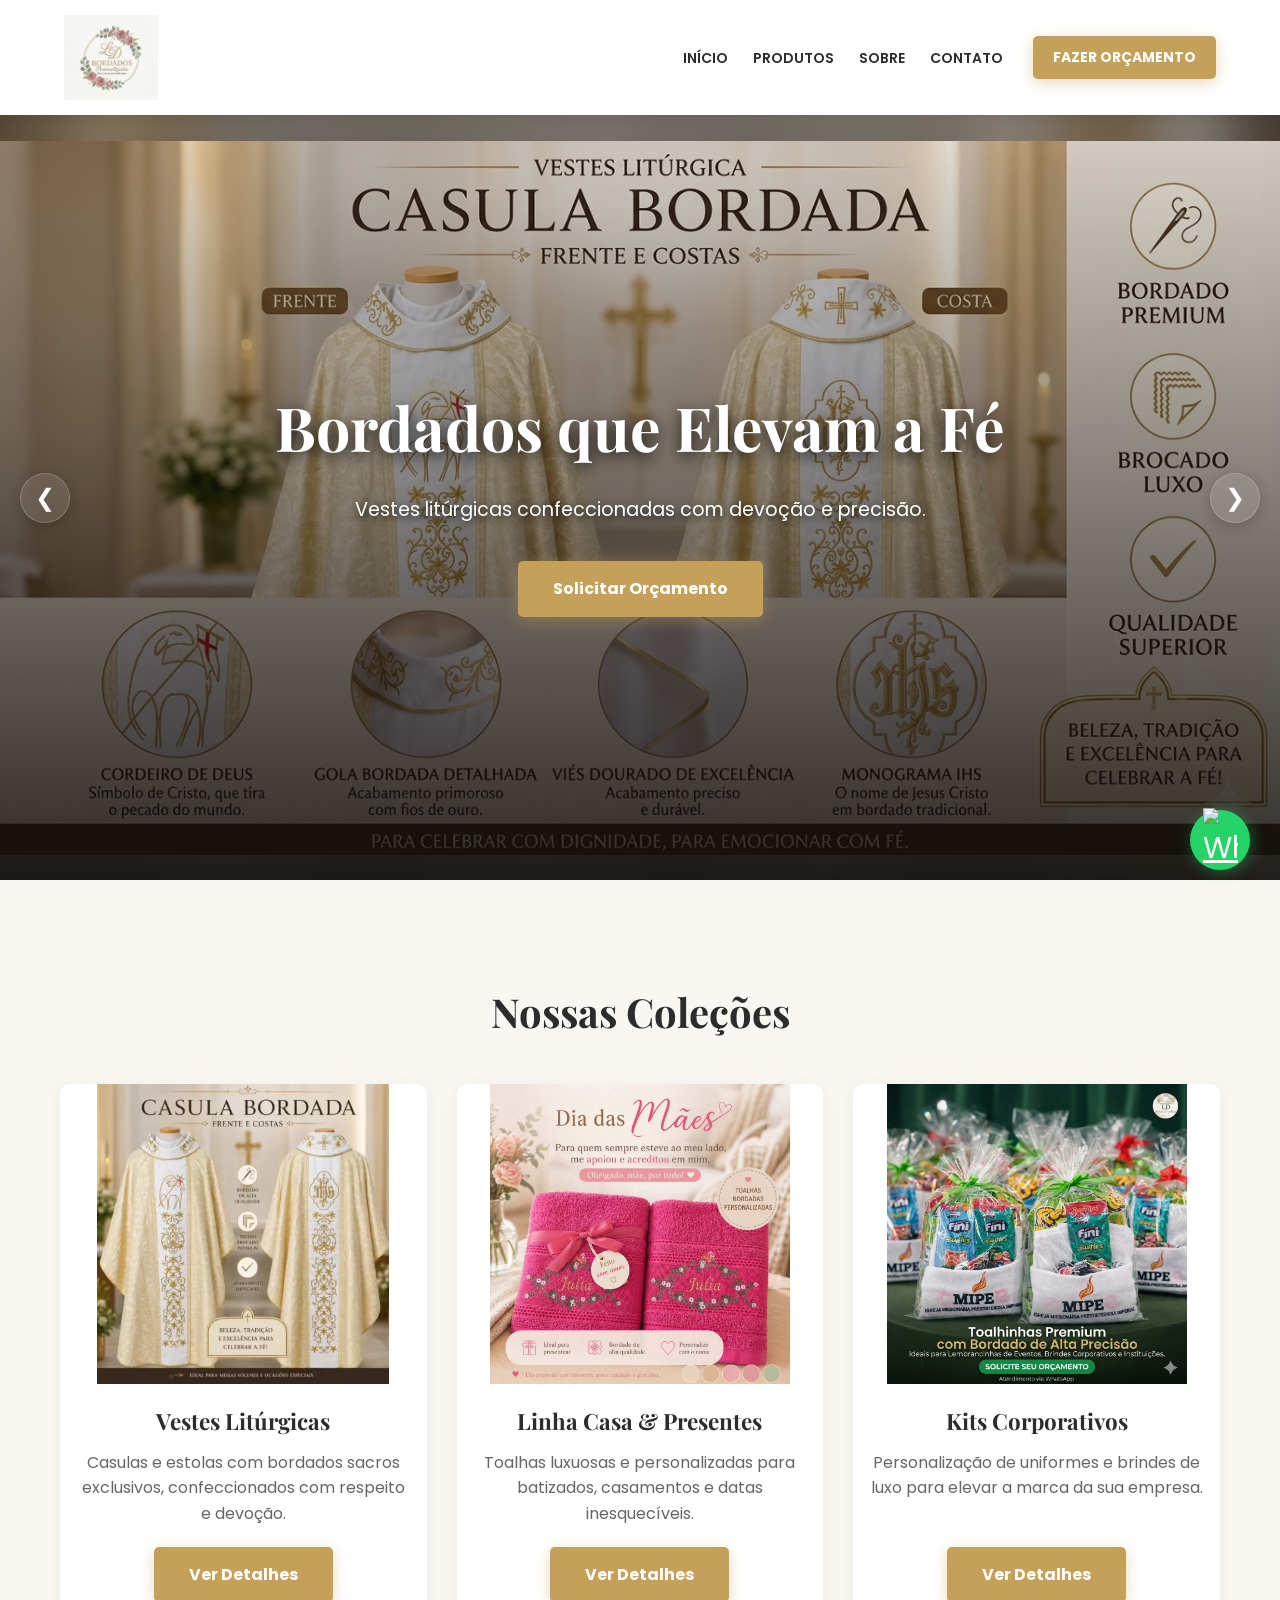
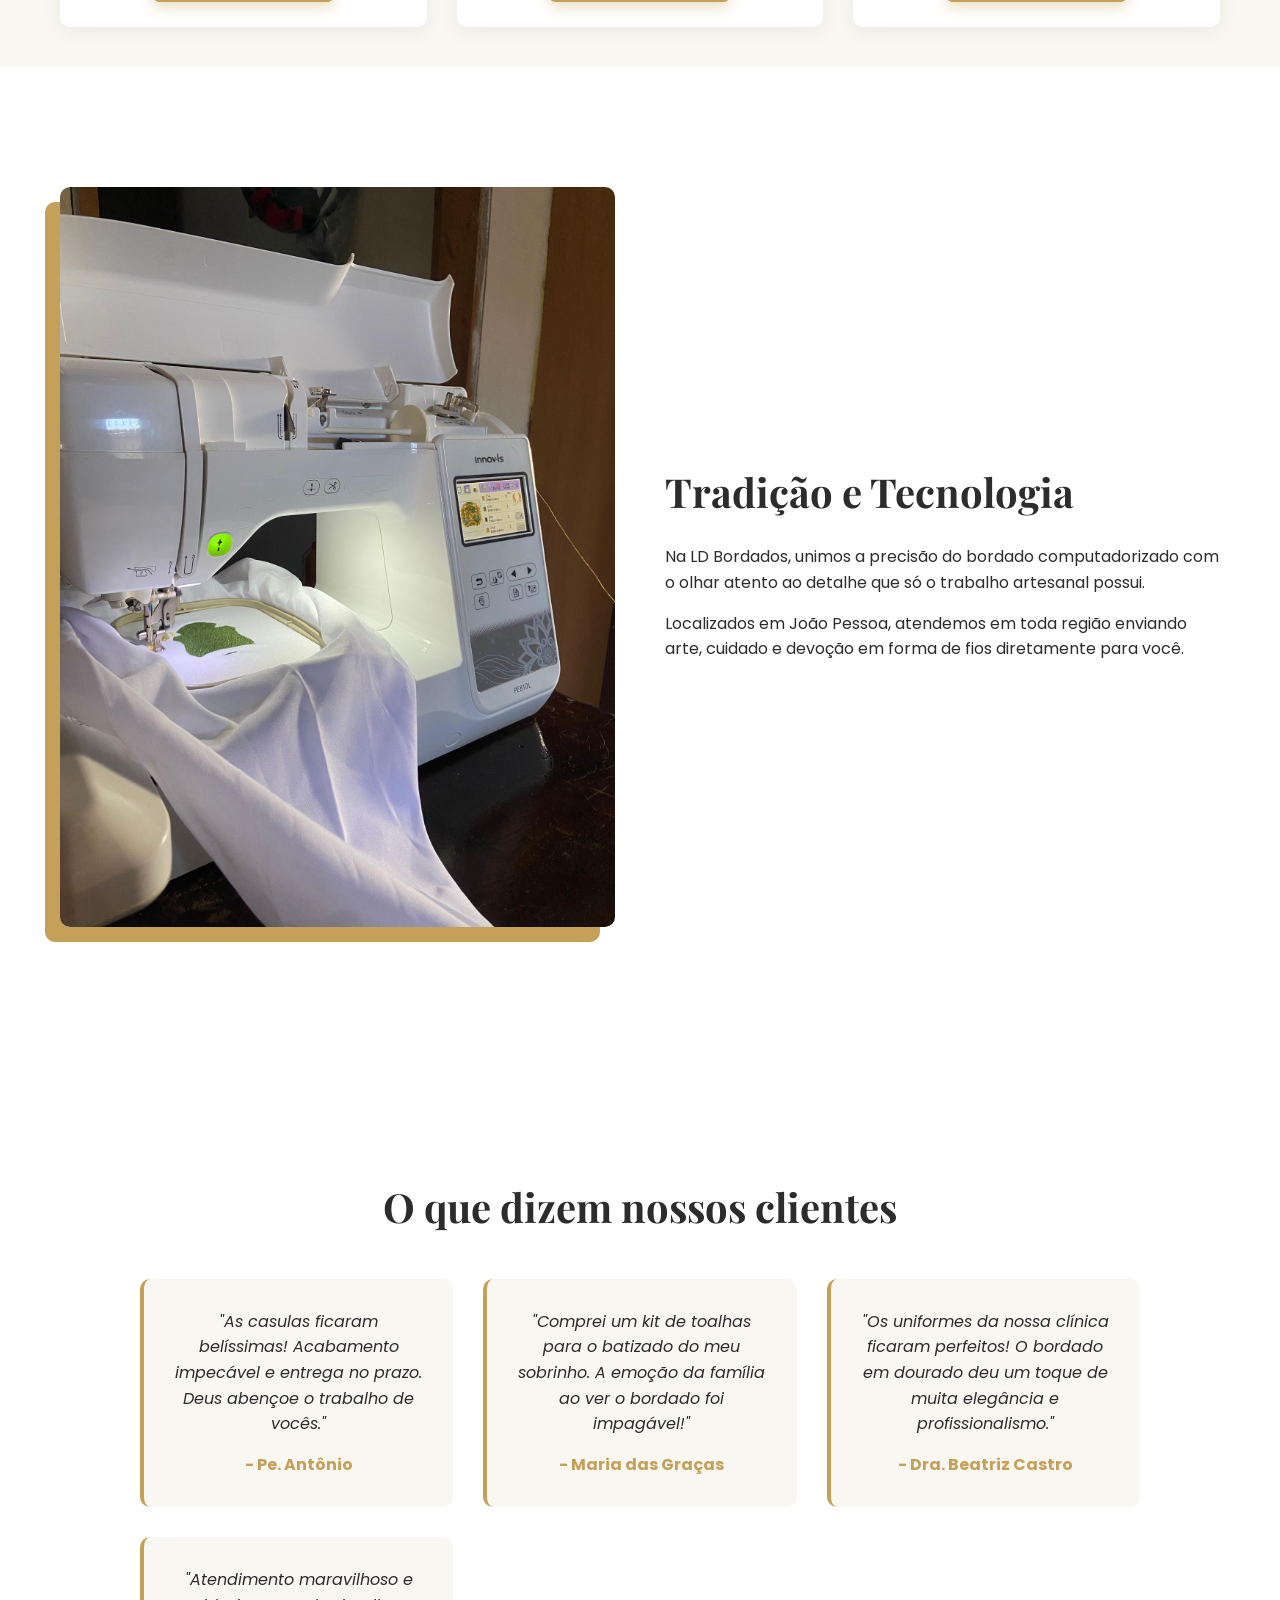
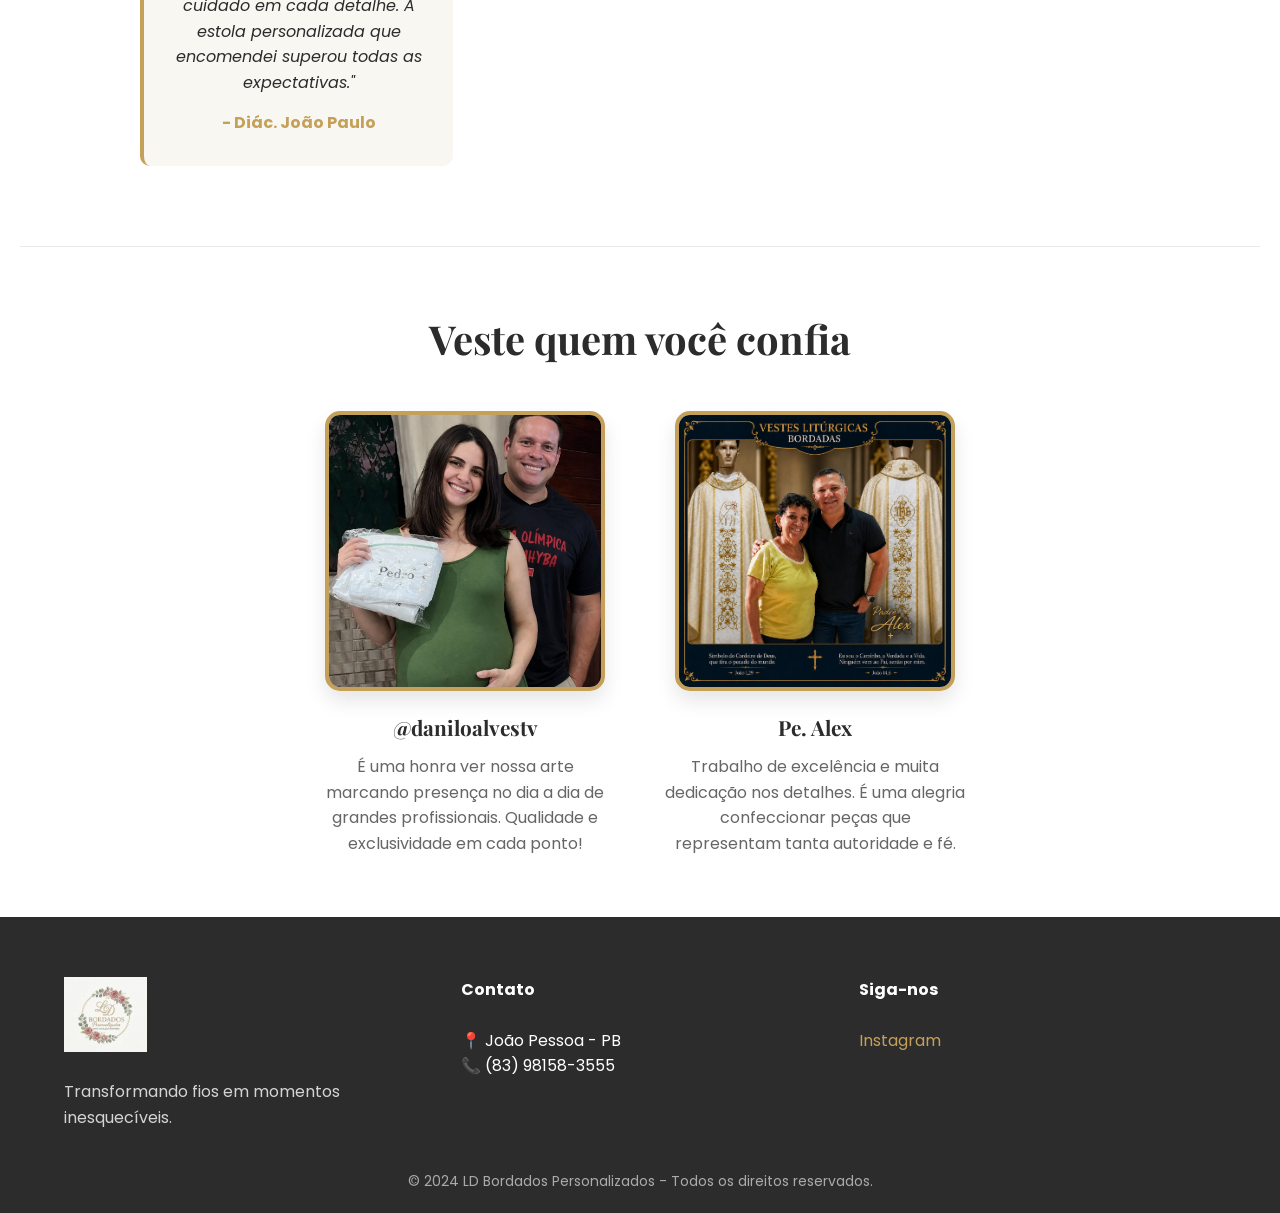
==== index.html @ 18e54814 "Update index.html" ====
<!DOCTYPE html>
<html lang="pt-BR">
<head>
    <script async src="https://www.googletagmanager.com/gtag/js?id=G-RW9LR2LWG4"></script>
<script>
  window.dataLayer = window.dataLayer || [];
  function gtag(){dataLayer.push(arguments);}
  gtag('js', new Date());

  gtag('config', 'G-RW9LR2LWG4');
</script>
    <meta charset="UTF-8">
<meta name="viewport" content="width=device-width, initial-scale=1.0">
<title>LD Bordados Personalizados | Vestes Litúrgicas e Enxovais em João Pessoa</title>
<meta name="description" content="Especialistas em bordados computadorizados de alto padrão in João Pessoa. Confeccionamos vestes litúrgicas, casulas, estolas e enxovais personalizados com excelência.">
<meta name="keywords" content="bordados personalizados joão pessoa, vestes litúrgicas, casulas, estolas sacerdotais, enxoval de bebê bordado, fardamento corporativo, LD Bordados, bordado computadorizado PB">
<meta name="author" content="LD Bordados">
<meta name="robots" content="index, follow"> <link rel="canonical" href="https://ldbordados-personalizados.github.io/ldbordados/"> <meta property="og:locale" content="pt_BR">
<meta property="og:type" content="website">
<meta property="og:title" content="LD Bordados Personalizados | Arte e Exclusividade in João Pessoa">
<meta property="og:description" content="Tradição e qualidade in vestes litúrgicas e enxovais exclusivos. Faça seu orçamento direto pelo WhatsApp!">
<meta property="og:url" content="https://ldbordados-personalizados.github.io/ldbordados/">
<meta property="og:site_name" content="LD Bordados Personalizados">
<meta property="og:image" content="https://ldbordados-personalizados.github.io/ldbordados/produto-casula.jpg"> 
<meta property="og:image:width" content="1200">
<meta property="og:image:height" content="630">

<meta name="twitter:card" content="summary_large_image">
<meta name="twitter:title" content="LD Bordados Personalizados | João Pessoa">
<meta name="twitter:description" content="Vestes sacras e enxovais exclusivos. Qualidade que veste quem você confia.">
<meta name="twitter:image" content="https://ldbordados-personalizados.github.io/ldbordados/produto-casula.jpg">

<script type="application/ld+json">
{
  "@context": "https://schema.org",
  "@type": "LocalBusiness",
  "name": "LD Bordados Personalizados",
  "image": "https://ldbordados-personalizados.github.io/ldbordados/produto-casula.jpg",
  "@id": "https://ldbordados-personalizados.github.io/ldbordados/",
  "url": "https://ldbordados-personalizados.github.io/ldbordados/",
  "telephone": "+5583981583555", /* número */
  "address": {
    "@type": "PostalAddress",
    "streetAddress": "João Pessoa",
    "addressLocality": "João Pessoa",
    "addressRegion": "PB",
    "postalCode": "58079-666", /* CEP DA SUA RUA */
    "addressCountry": "BR"
  },
  "geo": {
    "@type": "GeoCoordinates",
    "latitude": -7.11532, /* Coordenadas gerais de JP */
    "longitude": -34.861
  },
  "priceRange": "$$",
  "description": "Especialista in bordados computadorizados, vestes litúrgicas, casulas e enxovais personalizados in João Pessoa, Paraíba."
}
</script>
    <link href="https://fonts.googleapis.com/css2?family=Playfair+Display:wght@700&family=Poppins:wght@300;400;600&display=swap" rel="stylesheet">
    <style>
        /* Definindo a paleta de cores da marca - mexer aqui muda no site todo! */
        :root {
            --primary: #c5a059; /* Dourado Bordado - Traz o tom de luxo */
            --secondary: #2c2c2c; /* Cinza Escuro - Mais sofisticado que o preto puro */
            --bg-light: #f9f7f2; /* Fundo suave para não cansar a vista */
            --white: #ffffff;
            --whatsapp: #25d366; /* Verde oficial do zap */
        }

        * {
            margin: 0;
            padding: 0;
            box-sizing: border-box;
        }

        body {
            font-family: 'Poppins', sans-serif;
            background-color: var(--bg-light);
            color: var(--secondary);
            line-height: 1.6;
            scroll-behavior: smooth;
            overflow-x: hidden; /* Evita rolagem horizontal no celular */
        }

        /* --- Cabeçalho (Header) --- */
        header {
            background: var(--white);
            padding: 15px 5%;
            display: flex;
            justify-content: space-between;
            align-items: center;
            position: fixed;
            width: 100%;
            top: 0;
            z-index: 1000;
            box-shadow: 0 2px 15px rgba(0,0,0,0.08); /* Sombra um pouquinho mais presente */
            transition: all 0.3s ease;
        }

        .logo img {
            height: 85px; 
            display: block;
        }

        /* Área de navegação - Desktop */
        nav {
            display: flex;
            align-items: center;
            gap: 30px;
        }

        nav ul {
            display: flex;
            list-style: none;
            gap: 25px;
        }

        nav a {
            text-decoration: none;
            color: var(--secondary);
            font-weight: 600;
            font-size: 14px;
            text-transform: uppercase;
            transition: 0.3s;
            position: relative;
        }

        /* Efeito de sublinhado chique ao passar o mouse */
        nav a::after {
            content: '';
            position: absolute;
            width: 0;
            height: 2px;
            bottom: -5px;
            left: 0;
            background-color: var(--primary);
            transition: width 0.3s;
        }

        nav a:hover::after {
            width: 100%;
        }

        nav a:hover {
            color: var(--primary);
        }

        /* --- NOVO SLIDER HERO --- */
        .hero-slider {
            position: relative;
            height: 85vh; /* Ajuste para não criar scroll desnecessário */
            width: 100%;
            margin-top: 115px; /* AJUSTE CRUCIAL: Agora a margem tem a exata altura do cabeçalho, a imagem não será mais cortada no topo */
            overflow: hidden;
            background-color: #110f0d; /* Fundo base para integrar com o blur */
        }

        .slider-container {
            display: flex;
            height: 100%;
            transition: transform 0.8s cubic-bezier(0.7, 0, 0.3, 1);
        }

        .slide {
            min-width: 100%;
            height: 100%;
            /* AJUSTES PARA NÃO CORTAR A IMAGEM 👇 */
            background-size: contain; 
            background-repeat: no-repeat; 
            background-color: transparent; 
            /* 👆 AJUSTES PARA NÃO CORTAR A IMAGEM */
            background-position: center;
            display: flex;
            flex-direction: column;
            justify-content: center;
            align-items: center;
            position: relative;
        }

        /* Fundo Desfocado (Blur) - Fica atrás da imagem nítida principal */
        .slide::before {
            content: '';
            position: absolute;
            top: -50px; left: -50px; right: -50px; bottom: -50px; /* Margem negativa esconde a borda do desfoque */
            background-image: inherit; /* Puxa magicamente a mesma foto do slide */
            background-size: cover; /* Estica para preencher os buracos do 'contain' */
            background-position: center;
            filter: blur(30px); /* Intensidade do desfoque */
            z-index: -1; /* Joga para trás da imagem original */
            opacity: 0.6; /* Deixa suave */
        }

        /* Máscara com gradiente suave - Fica na frente de tudo, escurecendo a base para o texto ler bem */
        .slide::after {
            content: '';
            position: absolute;
            top: 0; left: 0; width: 100%; height: 100%;
            background: linear-gradient(180deg, rgba(15, 12, 10, 0.1) 0%, rgba(15, 12, 10, 0.85) 100%);
            z-index: 1; /* Sobrepõe a imagem */
        }

        .hero-content {
            position: relative;
            z-index: 2; /* Fica acima de todas as imagens e máscaras */
            text-align: center;
            color: var(--white);
            padding: 0 20px;
        }

        .hero-content h1 {
            font-family: 'Playfair Display', serif;
            font-size: 3.8rem;
            margin-bottom: 20px;
            text-shadow: 0px 4px 15px rgba(0,0,0,0.8); /* Sombra difusa e profissional */
        }

        .hero-content p {
            font-size: 1.2rem;
            max-width: 700px;
            margin: 0 auto 35px auto;
            text-shadow: 0px 2px 8px rgba(0,0,0,0.8);
        }

        /* Setas do Slider - Toque moderno e sofisticado (Glassmorphism) */
        .slider-btn {
            position: absolute;
            top: 50%;
            transform: translateY(-50%);
            background: rgba(255, 255, 255, 0.1);
            backdrop-filter: blur(8px);
            -webkit-backdrop-filter: blur(8px);
            border: 1px solid rgba(255, 255, 255, 0.2);
            color: white;
            width: 50px;
            height: 50px;
            cursor: pointer;
            z-index: 10;
            border-radius: 50%;
            font-size: 24px;
            display: flex;
            justify-content: center;
            align-items: center;
            transition: all 0.3s ease;
            box-shadow: 0 4px 15px rgba(0,0,0,0.2);
        }
        .slider-btn:hover { 
            background: var(--primary); 
            border-color: var(--primary);
            transform: translateY(-50%) scale(1.1); /* Efeito de zoom ao passar o mouse */
        }
        .prev { left: 20px; }
        .next { right: 20px; }

        /* --- Botões de Alta Conversão --- */
        .btn-gold {
            background: var(--primary);
            color: var(--white);
            padding: 15px 35px;
            border-radius: 5px;
            text-decoration: none;
            font-weight: bold;
            transition: all 0.4s ease;
            border: none;
            cursor: pointer;
            display: inline-block;
            box-shadow: 0 4px 15px rgba(197, 160, 89, 0.4); /* Brilho dourado no botão */
        }

        .btn-gold:hover {
            background: #ab8a4a;
            transform: translateY(-3px); /* Levanta um pouquinho ao passar o mouse */
            box-shadow: 0 6px 20px rgba(197, 160, 89, 0.6);
        }

        /* Botão menor para o cabeçalho */
        .btn-header {
            padding: 10px 20px;
            font-size: 14px;
        }

        /* --- Seções Gerais --- */
        .section-title {
            text-align: center;
            padding: 60px 20px 20px;
            font-family: 'Playfair Display', serif;
            font-size: 2.5rem;
            color: var(--secondary);
            margin-bottom: 20px;
        }

        .container {
            max-width: 1200px;
            margin: 0 auto;
            padding: 40px 20px;
        }

        /* --- Grid de Produtos --- */
        .grid-produtos {
            display: grid;
            grid-template-columns: repeat(auto-fit, minmax(280px, 1fr));
            gap: 30px;
        }

        .product-card {
            background: var(--white);
            border-radius: 10px;
            overflow: hidden;
            box-shadow: 0 5px 20px rgba(0,0,0,0.06);
            transition: all 0.4s ease;
            text-align: center;
            padding-bottom: 25px;
            display: flex;
            flex-direction: column;
            justify-content: space-between; /* Mantém os botões alinhados embaixo */
            height: 100%;
        }

        .product-card:hover {
            transform: translateY(-10px);
            box-shadow: 0 10px 25px rgba(0,0,0,0.1);
        }

        .product-img {
            width: 100%;
            height: 300px;
            background-color: transparent; /* Removido o fundo cinza para ficar limpo */
            background-size: contain; /* AJUSTE AQUI: Evita que a foto corte */
            background-repeat: no-repeat;
            background-position: center;
            transition: transform 0.5s ease;
        }

        .product-card:hover .product-img {
            transform: scale(1.05); /* Efeito de zoom na foto do produto */
        }

        /* Nomes exatos das imagens que você precisa colocar na pasta */
        .img-casula { background-image: url('produto-casula.jpg'); }
        .img-toalha { background-image: url('produto-toalha.jpg'); }
        .img-kit { background-image: url('produto-kit.jpg'); }

        .product-card h3 {
            margin: 20px 0 10px;
            font-size: 1.4rem;
            font-family: 'Playfair Display', serif;
        }

        .product-card p {
            padding: 0 15px;
            margin-bottom: 20px;
            color: #666;
            flex-grow: 1;
        }

        /* --- Prova Social (Depoimentos e Destaque) --- */
        .depoimentos {
            background-color: var(--white);
            padding: 60px 20px;
            text-align: center;
        }
        
        .grid-depoimentos {
            display: grid;
            grid-template-columns: repeat(auto-fit, minmax(250px, 1fr));
            gap: 30px;
            max-width: 1000px;
            margin: 0 auto;
        }

        .depoimento-card {
            background: var(--bg-light);
            padding: 30px;
            border-radius: 10px;
            font-style: italic;
            border-left: 4px solid var(--primary);
            transition: 0.3s;
        }

        .depoimento-card:hover {
            transform: scale(1.02);
            box-shadow: 0 5px 15px rgba(0,0,0,0.05);
        }

        .cliente-nome {
            font-weight: bold;
            font-style: normal;
            margin-top: 15px;
            color: var(--primary);
        }

        /* --- Área de Clientes em Destaque (Ajustada para múltiplos clientes) --- */
        .clientes-destaque-wrapper {
            margin-top: 80px;
            padding-top: 60px;
            border-top: 1px solid #eaeaea;
        }

        .titulo-destaque {
            font-family: 'Playfair Display', serif;
            font-size: 2.5rem;
            color: var(--secondary);
            margin-bottom: 40px;
        }

        .clientes-destaque-container {
            display: flex;
            justify-content: center;
            gap: 50px;
            flex-wrap: wrap; /* Faz quebrar a linha no celular */
        }

        .cliente-destaque-item {
            display: flex;
            flex-direction: column;
            align-items: center;
            max-width: 300px;
        }

        .img-cliente-destaque {
            width: 100%;
            max-width: 280px;
            height: 280px;
            object-fit: contain; /* AJUSTE AQUI: Mostra a imagem toda sem cortar */
            background-color: transparent;
            border-radius: 15px;
            border: 4px solid var(--primary);
            box-shadow: 0 10px 20px rgba(0,0,0,0.1);
            margin-bottom: 20px;
            transition: 0.4s;
        }

        .img-cliente-destaque:hover {
            transform: translateY(-5px);
        }

        .arroba-cliente {
            font-size: 1.3rem;
            font-family: 'Playfair Display', serif;
            font-weight: 700;
        }

        .arroba-cliente a {
            color: var(--secondary);
            text-decoration: none;
            transition: 0.3s;
        }

        .arroba-cliente a:hover {
            color: var(--primary);
        }

        /* --- Botão do WhatsApp Flutuante com Animação --- */
        .whatsapp-float {
            position: fixed;
            bottom: 30px;
            right: 30px;
            background: var(--whatsapp);
            color: white;
            width: 60px;
            height: 60px;
            border-radius: 50%;
            display: flex;
            justify-content: center;
            align-items: center;
            font-size: 30px;
            box-shadow: 2px 2px 15px rgba(37, 211, 102, 0.4);
            z-index: 1000;
            transition: 0.3s;
            animation: pulse-green 2s infinite; /* Chama muito a atenção do cliente! */
        }

        .whatsapp-float:hover {
            transform: scale(1.1);
            animation: none;
        }

        /* --- Animações CSS --- */
        @keyframes pulse-green {
            0% { box-shadow: 0 0 0 0 rgba(37, 211, 102, 0.7); }
            70% { box-shadow: 0 0 0 15px rgba(37, 211, 102, 0); }
            100% { box-shadow: 0 0 0 0 rgba(37, 211, 102, 0); }
        }

        /* Classes para a animação de rolagem */
        .reveal {
            opacity: 0;
            transform: translateY(50px);
            transition: all 0.8s ease-out;
        }

        .reveal.active {
            opacity: 1;
            transform: translateY(0);
        }

        /* --- Rodapé (Footer) --- */
        footer {
            background: var(--secondary);
            color: var(--white);
            padding: 60px 5% 20px;
            text-align: center;
        }

        .footer-grid {
            display: grid;
            grid-template-columns: repeat(auto-fit, minmax(200px, 1fr));
            gap: 40px;
            margin-bottom: 40px;
            text-align: left;
        }

        .footer-logo img { 
            height: 75px; 
            margin-bottom: 20px; 
        }
        
        .footer-grid a { color: var(--primary); text-decoration: none;}
        .footer-grid a:hover { text-decoration: underline; }

        /* --- Responsividade (Para Celulares) --- */
        @media (max-width: 768px) {
            nav ul { display: none; } 
            .btn-header { display: none; } 
            .sobre-container { flex-direction: column; } 

            /* --- Ajustes do Slider PROFISSIONAIS para celular --- */
            .hero-slider {
                margin-top: 115px; /* Mantém o topo livre no celular também */
                height: 50vh; /* Banner mais curto reduz a área de blur e destaca mais a foto central! */
            }
            .slide {
                background-size: contain; /* Mantemos o contain para NENHUM detalhe lateral ser cortado */
                background-position: center;
                justify-content: flex-end; /* AJUSTE VITAL: Empurra os botões e texto para baixo */
                padding-bottom: 30px; /* Para não encostar totalmente no fundo */
            }
            
            /* Ajuste dos Textos para Mobile */
            .hero-content h1 { 
                font-size: 1.8rem; /* Título um pouco menor para caber perfeito sem quebrar feio */
                margin-bottom: 10px;
            } 
            .hero-content p { 
                font-size: 0.95rem; 
                margin-bottom: 15px;
            }

            /* Setas menores no celular para não poluir a tela */
            .slider-btn {
                width: 35px;
                height: 35px;
                font-size: 16px;
            }
            .prev { left: 10px; }
            .next { right: 10px; }
        }
    </style>
</head>
<body>

    <a href="https://wa.me/5583981583555?text=Ol%C3%A1!%20Vim%20pelo%20site%20da%20LD%20Bordados%20e%20gostaria%20de%20solicitar%20um%20or%C3%A7amento." class="whatsapp-float" target="_blank" aria-label="Fale conosco no WhatsApp">
        <img src="https://upload.wikimedia.org/wikipedia/commons/6/6b/WhatsApp.svg" width="35" alt="WhatsApp">
    </a>

    <header>
        <div class="logo">
            <img src="seu-logo.png" alt="LD Bordados">
        </div>
        <nav>
            <ul>
                <li><a href="#inicio">Início</a></li>
                <li><a href="#produtos">Produtos</a></li>
                <li><a href="#sobre">Sobre</a></li>
                <li><a href="#contato">Contato</a></li>
            </ul>
            <a href="https://wa.me/5583981583555?text=Ol%C3%A1!%20Vim%20pelo%20site%20da%20LD%20Bordados%20e%20gostaria%20de%20solicitar%20um%20or%C3%A7amento." class="btn-gold btn-header" target="_blank">Fazer Orçamento</a>
        </nav>
    </header>

    <section id="inicio" class="hero-slider reveal">
        <button class="slider-btn prev" onclick="moveSlide(-1)">&#10094;</button>
        <button class="slider-btn next" onclick="moveSlide(1)">&#10095;</button>
        
        <div class="slider-container" id="slider">
            <div class="slide" style="background-image: url('slide1.jpg');">
                <div class="hero-content">
                    <h1>Bordados que Elevam a Fé</h1>
                    <p>Vestes litúrgicas confeccionadas com devoção e precisão.</p>
                    <a href="https://wa.me/5583981583555?text=Ol%C3%A1!%20Vim%20pelo%20site%20da%20LD%20Bordados%20e%20gostaria%20de%20solicitar%20um%20or%C3%A7amento." class="btn-gold" target="_blank">Solicitar Orçamento</a>
                </div>
            </div>
            <div class="slide" style="background-image: url('slide2.jpg');">
                <div class="hero-content">
                    <h1>Detalhes que Encantam</h1>
                    <p>Qualidade de luxo em cada ponto do bordado computadorizado.</p>
                    <a href="https://wa.me/5583981583555?text=Ol%C3%A1!%20Gostaria%20de%20saber%20mais%20sobre%20os%20bordados." class="btn-gold" target="_blank">Falar com Consultor</a>
                </div>
            </div>
            <div class="slide" style="background-image: url('slide3.jpg');">
                <div class="hero-content">
                    <h1>Sua Marca em Destaque</h1>
                    <p>Kits corporativos e fardamentos de alto padrão.</p>
                    <a href="https://wa.me/5583981583555?text=Ol%C3%A1!%20Gostaria%20de%20um%20or%C3%A7amento%20corporativo." class="btn-gold" target="_blank">Pedir Orçamento</a>
                </div>
            </div>
            <div class="slide" style="background-image: url('slide4.jpg');">
                <div class="hero-content">
                    <h1>Presentes Inesquecíveis</h1>
                    <p>Toalhas e enxovais personalizados para momentos únicos.</p>
                    <a href="https://wa.me/5583981583555?text=Ol%C3%A1!%20Quero%20ver%20op%C3%A7%C3%B5es%20de%20presentes." class="btn-gold" target="_blank">Ver Opções</a>
                </div>
            </div>
        </div>
    </section>

    <div class="container" id="produtos">
        <h2 class="section-title reveal">Nossas Coleções</h2>
        <div class="grid-produtos">
            
            <div class="product-card reveal">
                <div class="product-img img-casula"></div>
                <h3>Vestes Litúrgicas</h3>
                <p>Casulas e estolas com bordados sacros exclusivos, confeccionados com respeito e devoção.</p>
                <div>
                    <a href="https://wa.me/5583981583555?text=Ol%C3%A1!%20Vim%20pelo%20site%20da%20LD%20Bordados%20e%20gostaria%20de%20solicitar%20um%20or%C3%A7amento%20para%20Vestes%20Lit%C3%BArgicas." class="btn-gold" target="_blank">Ver Detalhes</a>
                </div>
            </div>

            <div class="product-card reveal" style="transition-delay: 0.2s;">
                <div class="product-img img-toalha"></div>
                <h3>Linha Casa & Presentes</h3>
                <p>Toalhas luxuosas e personalizadas para batizados, casamentos e datas inesquecíveis.</p>
                <div>
                    <a href="https://wa.me/5583981583555?text=Ol%C3%A1!%20Vim%20pelo%20site%20da%20LD%20Bordados%20e%20gostaria%20de%20solicitar%20um%20or%C3%A7amento%20para%20a%20Linha%20Casa%20e%20Presentes." class="btn-gold" target="_blank">Ver Detalhes</a>
                </div>
            </div>

            <div class="product-card reveal" style="transition-delay: 0.4s;">
                <div class="product-img img-kit"></div>
                <h3>Kits Corporativos</h3>
                <p>Personalização de uniformes e brindes de luxo para elevar a marca da sua empresa.</p>
                <div>
                    <a href="https://wa.me/5583981583555?text=Ol%C3%A1!%20Vim%20pelo%20site%20da%20LD%20Bordados%20e%20gostaria%20de%20solicitar%20um%20or%C3%A7amento%20para%20Kits%20Corporativos." class="btn-gold" target="_blank">Ver Detalhes</a>
                </div>
            </div>

        </div>
    </div>

    <section id="sobre" style="background: white; padding: 80px 20px;">
        <div class="container sobre-container reveal" style="display: flex; flex-wrap: wrap; gap: 50px; align-items: center;">
            <div style="flex: 1; min-width: 300px;">
                <img src="foto-ateliê.jpg" alt="Nosso Ateliê" style="width: 100%; border-radius: 10px; box-shadow: -15px 15px 0 var(--primary);">
            </div>
            <div style="flex: 1; min-width: 300px;">
                <h2 style="font-family: 'Playfair Display', serif; font-size: 2.5rem; margin-bottom: 20px; color: var(--secondary);">Tradição e Tecnologia</h2>
                <p style="margin-bottom: 15px;">Na LD Bordados, unimos a precisão do bordado computadorizado com o olhar atento ao detalhe que só o trabalho artesanal possui.</p>
                <p>Localizados em João Pessoa, atendemos em toda região enviando arte, cuidado e devoção em forma de fios diretamente para você.</p>
            </div>
        </div>
    </section>

    <section class="depoimentos">
        <h2 class="section-title reveal">O que dizem nossos clientes</h2>
        <div class="grid-depoimentos reveal">
            <div class="depoimento-card">
                <p>"As casulas ficaram belíssimas! Acabamento impecável e entrega no prazo. Deus abençoe o trabalho de vocês."</p>
                <p class="cliente-nome">- Pe. Antônio</p>
            </div>
            <div class="depoimento-card">
                <p>"Comprei um kit de toalhas para o batizado do meu sobrinho. A emoção da família ao ver o bordado foi impagável!"</p>
                <p class="cliente-nome">- Maria das Graças</p>
            </div>
            <div class="depoimento-card">
                <p>"Os uniformes da nossa clínica ficaram perfeitos! O bordado em dourado deu um toque de muita elegância e profissionalismo."</p>
                <p class="cliente-nome">- Dra. Beatriz Castro</p>
            </div>
            <div class="depoimento-card">
                <p>"Atendimento maravilhoso e cuidado em cada detalhe. A estola personalizada que encomendei superou todas as expectativas."</p>
                <p class="cliente-nome">- Diác. João Paulo</p>
            </div>
        </div>

        <div class="clientes-destaque-wrapper reveal">
            <h3 class="titulo-destaque">Veste quem você confia</h3>
            
            <div class="clientes-destaque-container">
                <div class="cliente-destaque-item">
                    <img src="cliente-danilo.jpg" alt="Danilo Alves" class="img-cliente-destaque">
                    <p class="arroba-cliente"><a href="https://www.instagram.com/daniloalvestv/" target="_blank">@daniloalvestv</a></p>
                    <p style="text-align: center; margin-top: 10px; color: #666;">
                        É uma honra ver nossa arte marcando presença no dia a dia de grandes profissionais. Qualidade e exclusividade em cada ponto!
                    </p>
                </div>

                <div class="cliente-destaque-item">
                    <img src="cliente-padre-coronel.jpg" alt="Padre Coronel" class="img-cliente-destaque">
                    <p class="arroba-cliente">Pe. Alex</p>
                    <p style="text-align: center; margin-top: 10px; color: #666;">
                        Trabalho de excelência e muita dedicação nos detalhes. É uma alegria confeccionar peças que representam tanta autoridade e fé.
                    </p>
                </div>
            </div>
        </div>
    </section>

    <footer id="contato">
        <div class="footer-grid">
            <div class="footer-logo">
                <img src="seu-logo-branco.png" alt="LD Bordados">
                <p style="opacity: 0.8;">Transformando fios em momentos inesquecíveis.</p>
            </div>
            <div>
                <h4>Contato</h4>
                <br>
                <p>📍 João Pessoa - PB</p>
                <p>📞 (83) 98158-3555</p>
            </div>
            <div>
                <h4>Siga-nos</h4>
                <br>
                <p><a href="https://www.instagram.com/ldbordados_personalizados/" target="_blank">Instagram</a></p>
            </div>
        </div>
        <p style="opacity: 0.6; font-size: 14px;">&copy; 2024 LD Bordados Personalizados - Todos os direitos reservados.</p>
    </footer>

    <script>
        // FUNÇÃO ANTIGA DE REVEAL (MANTIDA INTACTA)
        function reveal() {
            var reveals = document.querySelectorAll(".reveal");
            for (var i = 0; i < reveals.length; i++) {
                var windowHeight = window.innerHeight;
                var elementTop = reveals[i].getBoundingClientRect().top;
                var elementVisible = 100;
                if (elementTop < windowHeight - elementVisible) {
                    reveals[i].classList.add("active");
                }
            }
        }
        window.addEventListener("scroll", reveal);
        reveal(); 

        // NOVA FUNÇÃO DO SLIDER
        let currentSlide = 0;
        const slider = document.getElementById('slider');
        const slides = document.querySelectorAll('.slide');
        const totalSlides = slides.length;

        function updateSlider() {
            slider.style.transform = `translateX(-${currentSlide * 100}%)`;
        }

        function moveSlide(direction) {
            currentSlide += direction;
            if (currentSlide >= totalSlides) currentSlide = 0;
            if (currentSlide < 0) currentSlide = totalSlides - 1;
            updateSlider();
        }

        // Passa o slide automaticamente a cada 5 segundos
        setInterval(() => {
            moveSlide(1);
        }, 5000);
    </script>
</body>
</html>
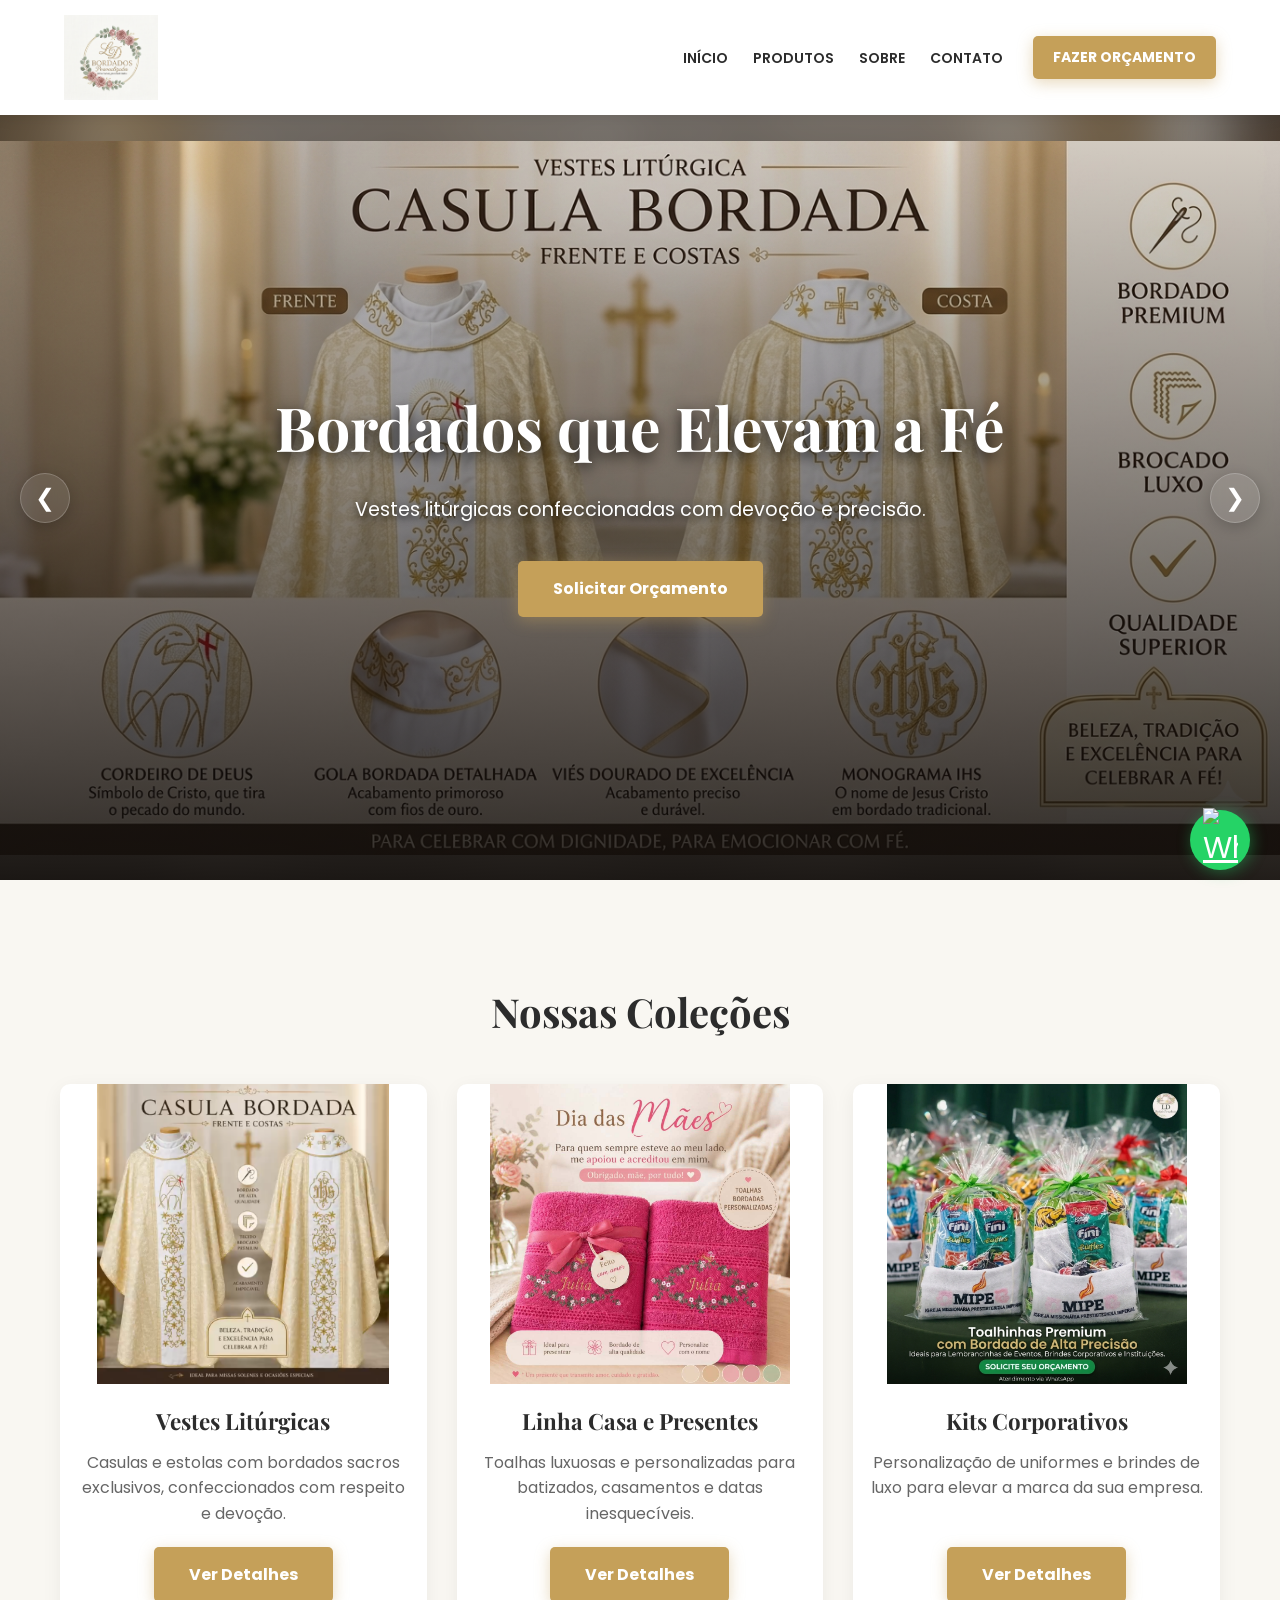
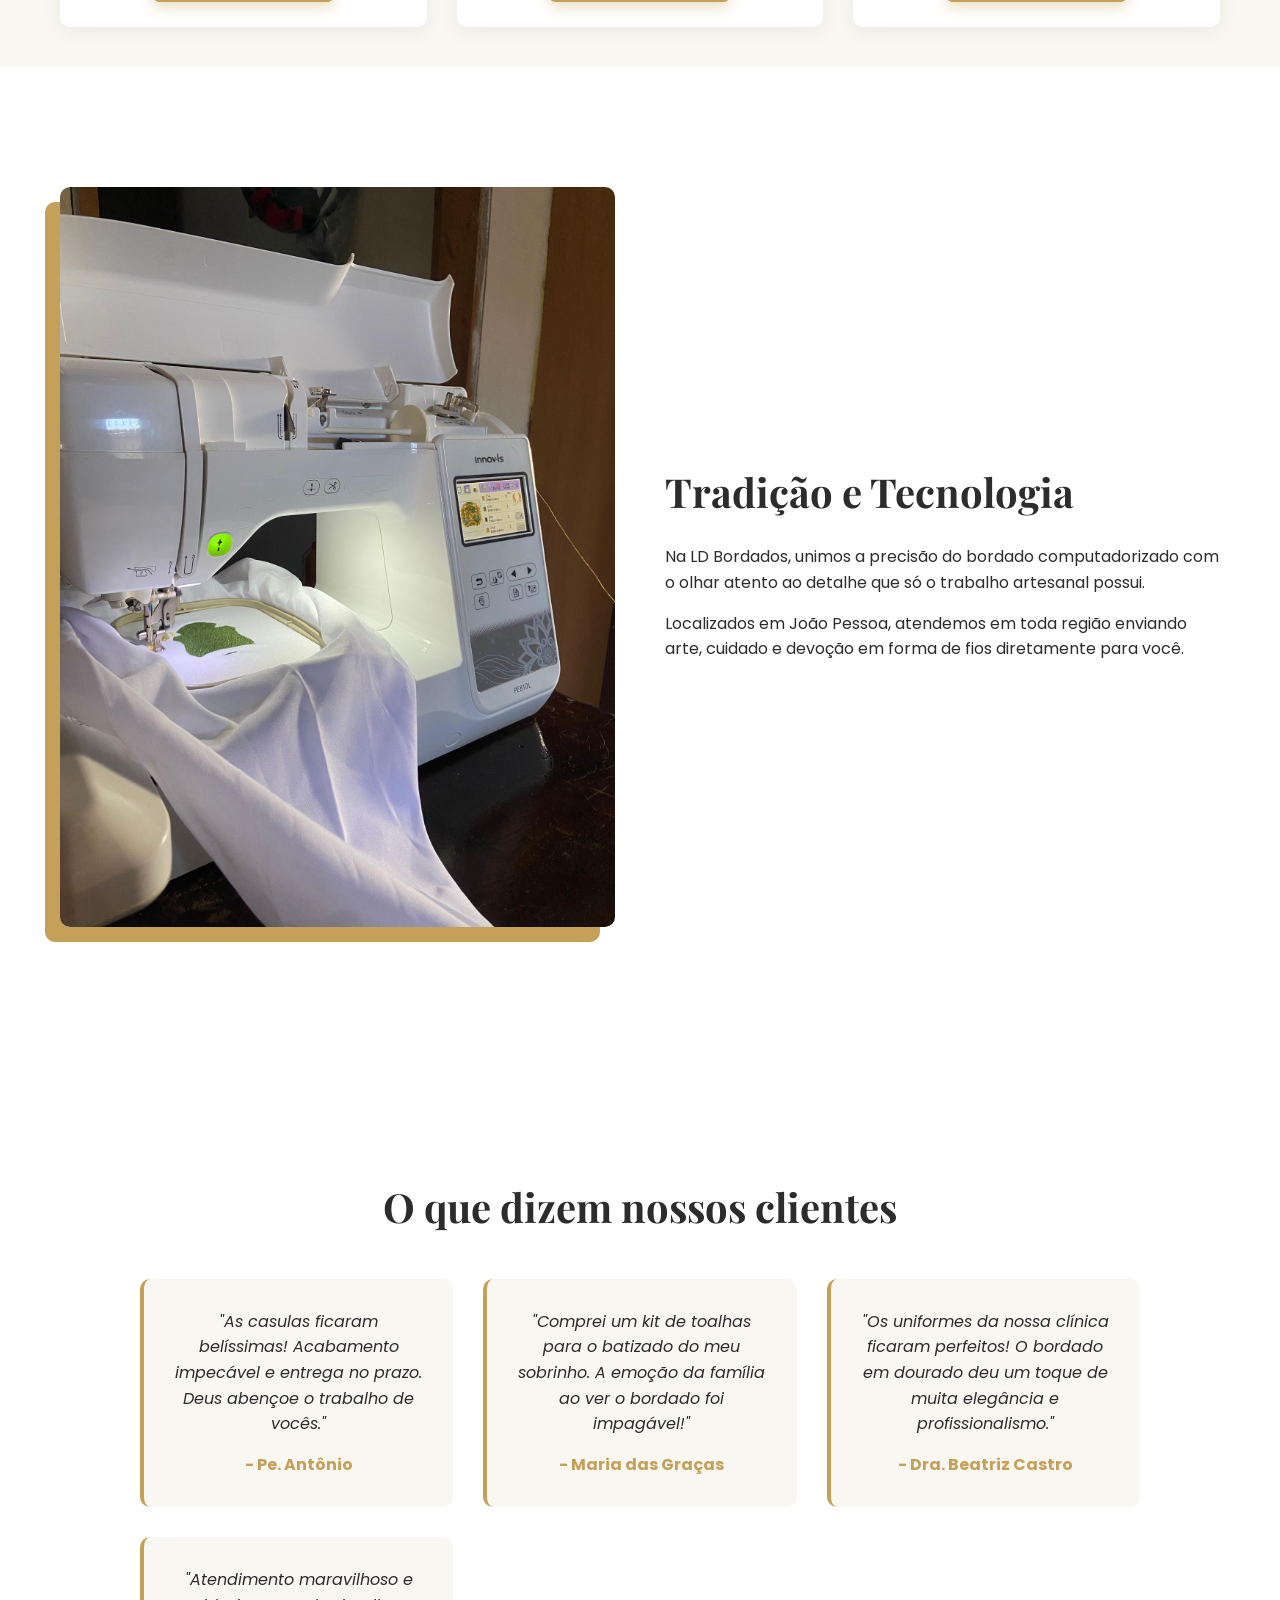
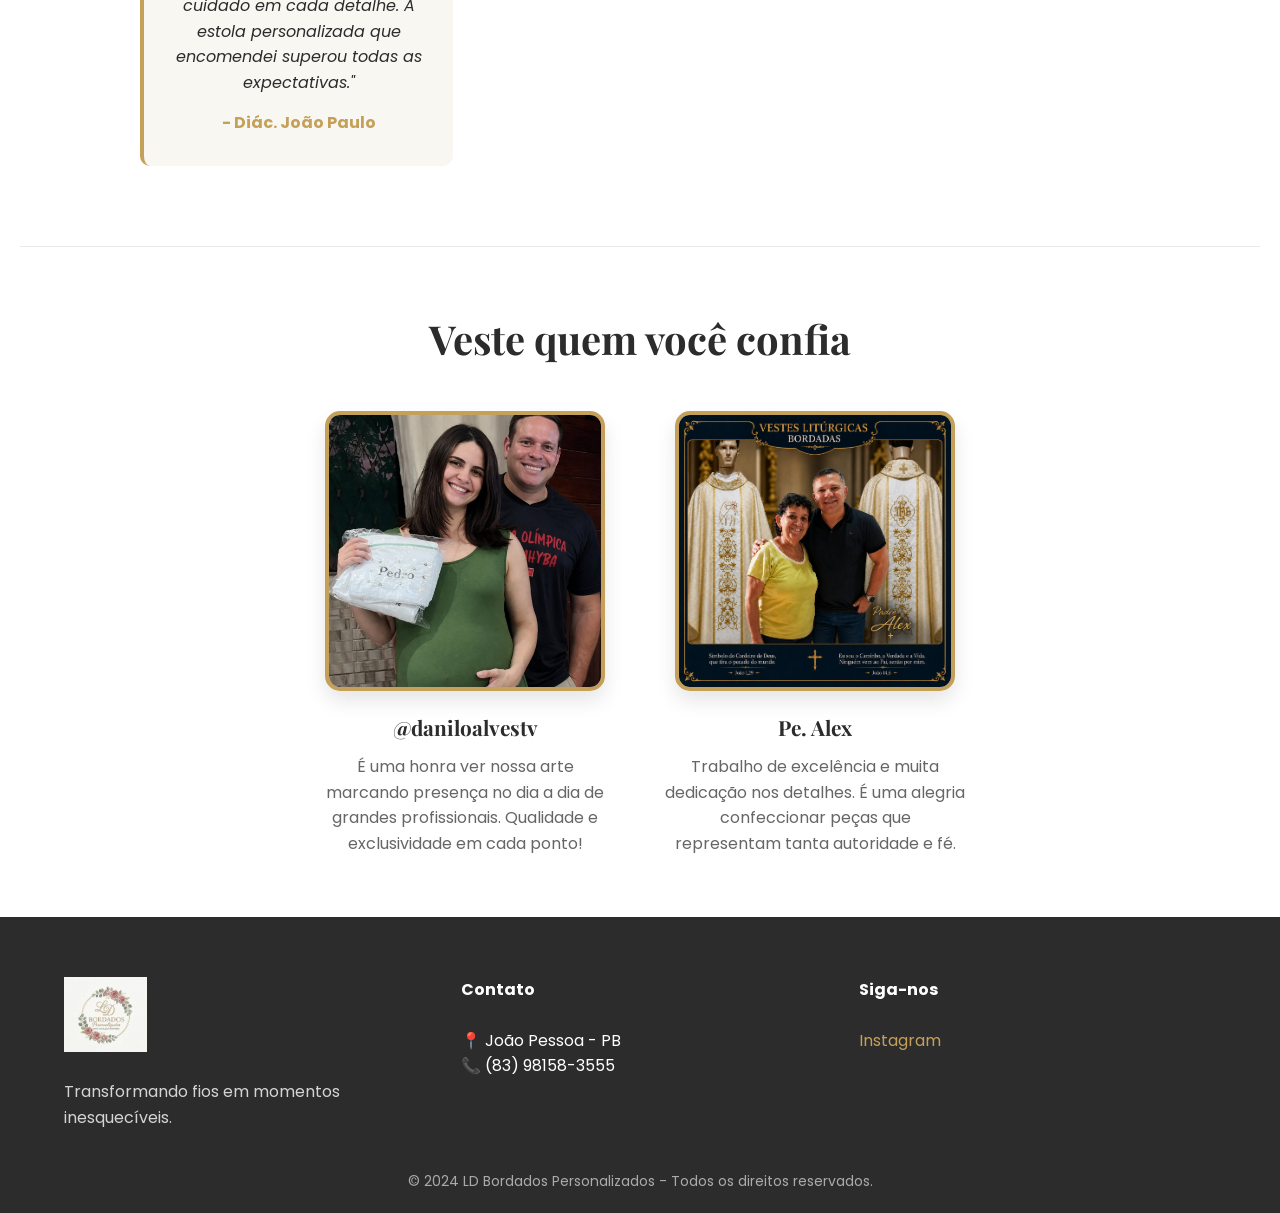
==== commit 15f0504b: "Update index.html" ====
--- a/index.html
+++ b/index.html
@@ -628,7 +628,7 @@
 
             <div class="product-card reveal" style="transition-delay: 0.2s;">
                 <div class="product-img img-toalha"></div>
-                <h3>Linha Casa & Presentes</h3>
+                <h3>Linha Casa e Presentes</h3>
                 <p>Toalhas luxuosas e personalizadas para batizados, casamentos e datas inesquecíveis.</p>
                 <div>
                     <a href="https://wa.me/5583981583555?text=Ol%C3%A1!%20Vim%20pelo%20site%20da%20LD%20Bordados%20e%20gostaria%20de%20solicitar%20um%20or%C3%A7amento%20para%20a%20Linha%20Casa%20e%20Presentes." class="btn-gold" target="_blank">Ver Detalhes</a>
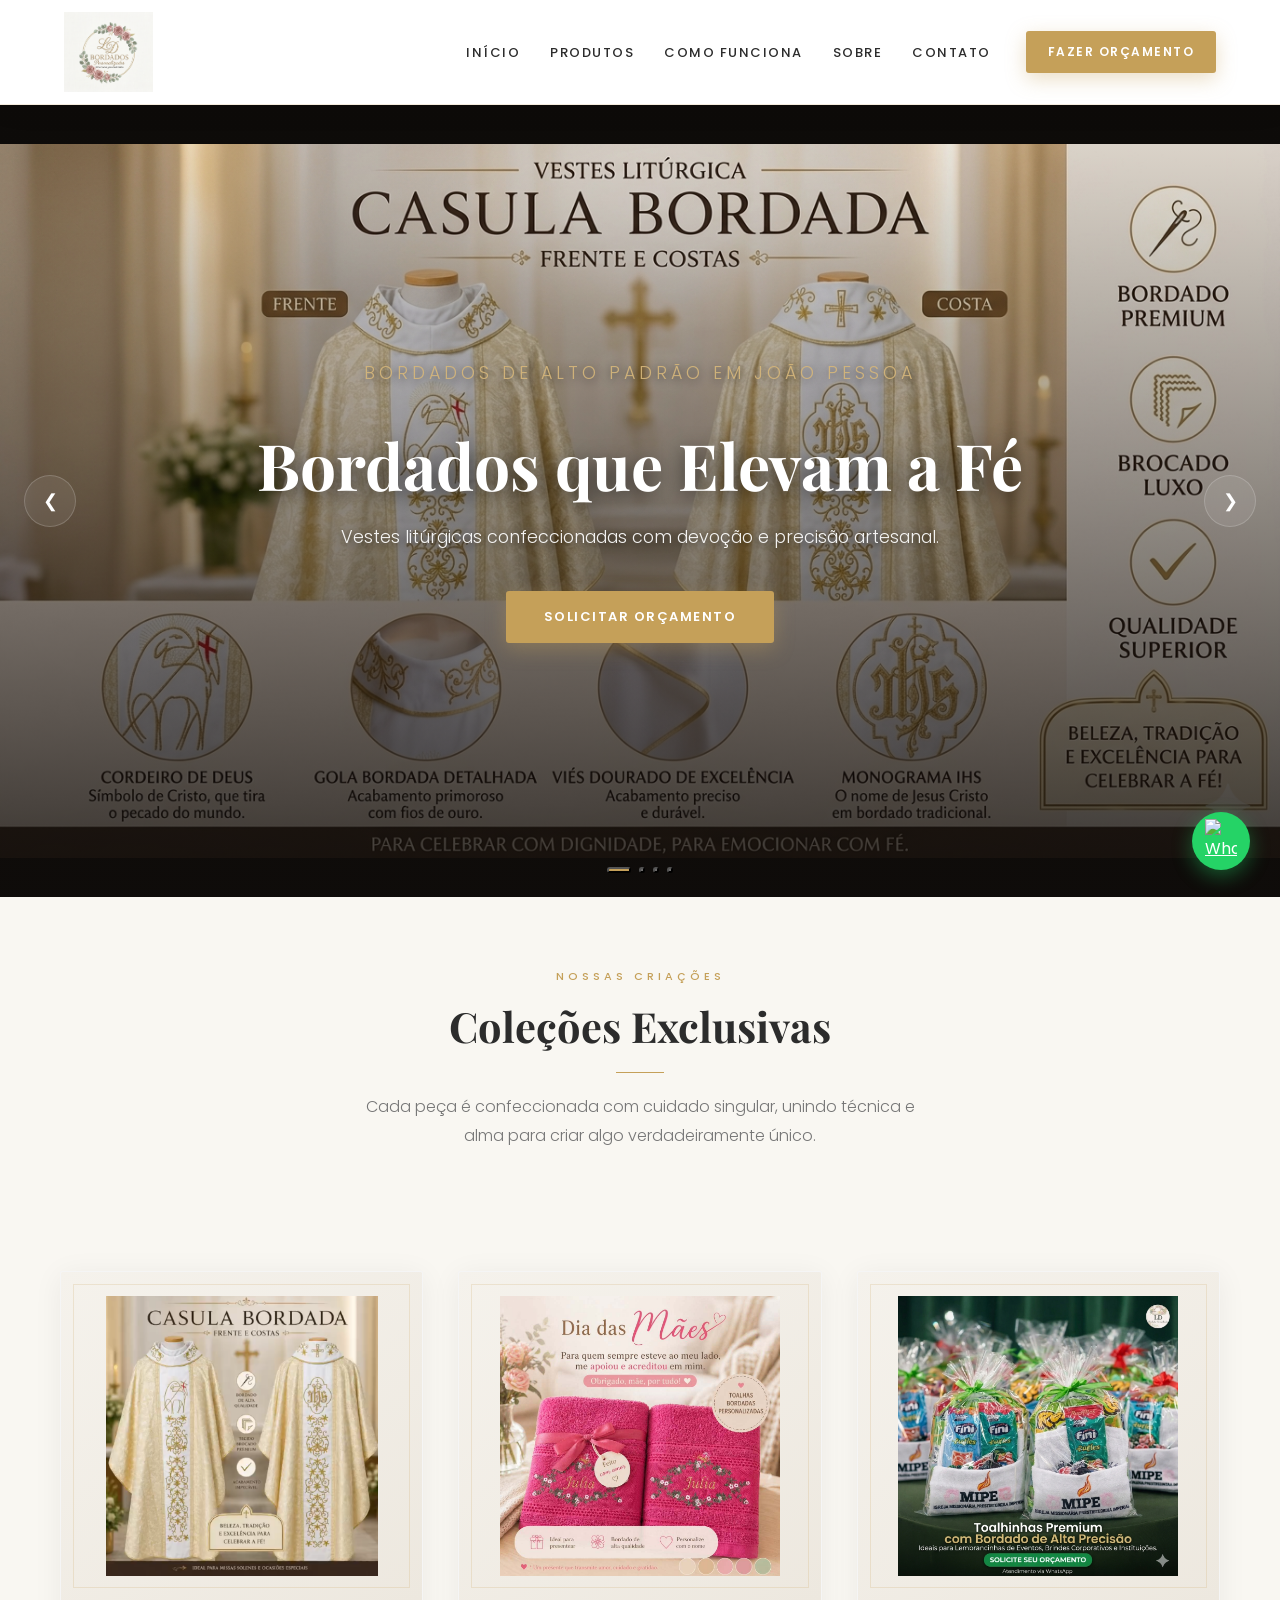
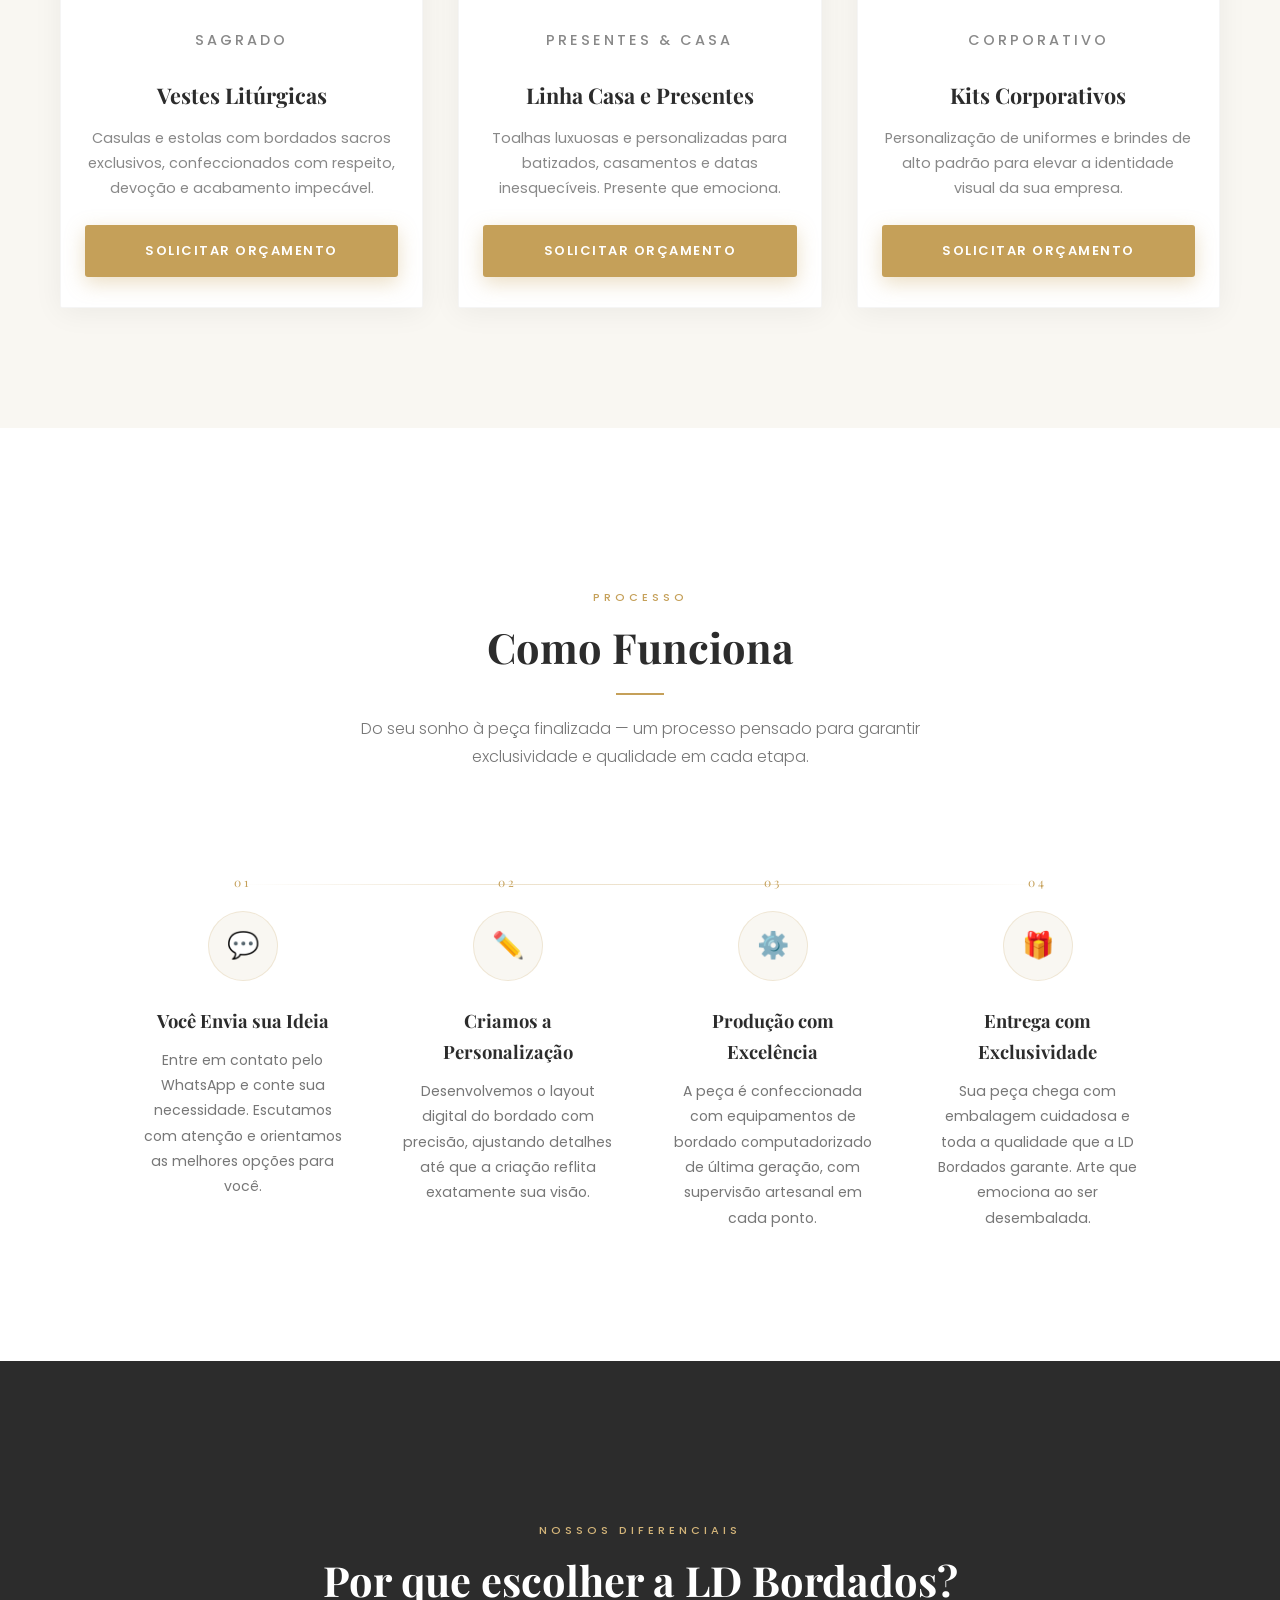
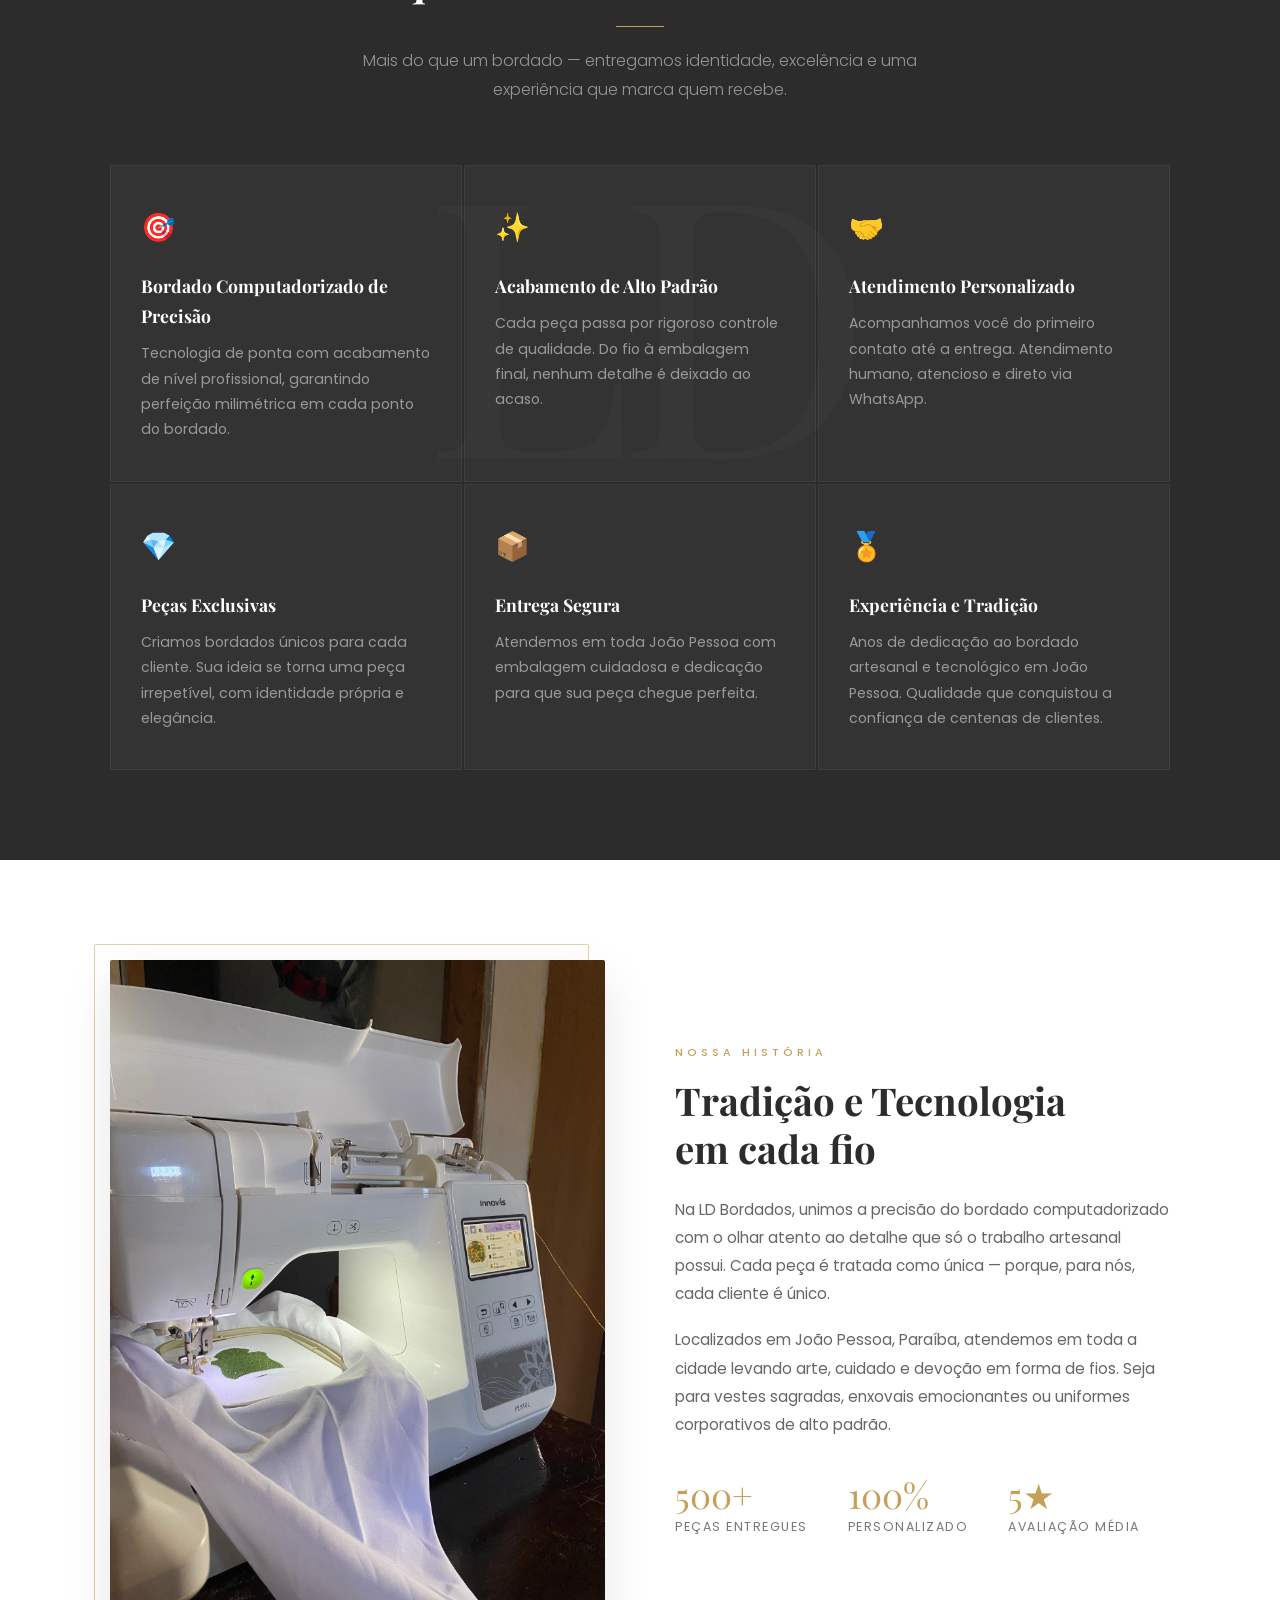
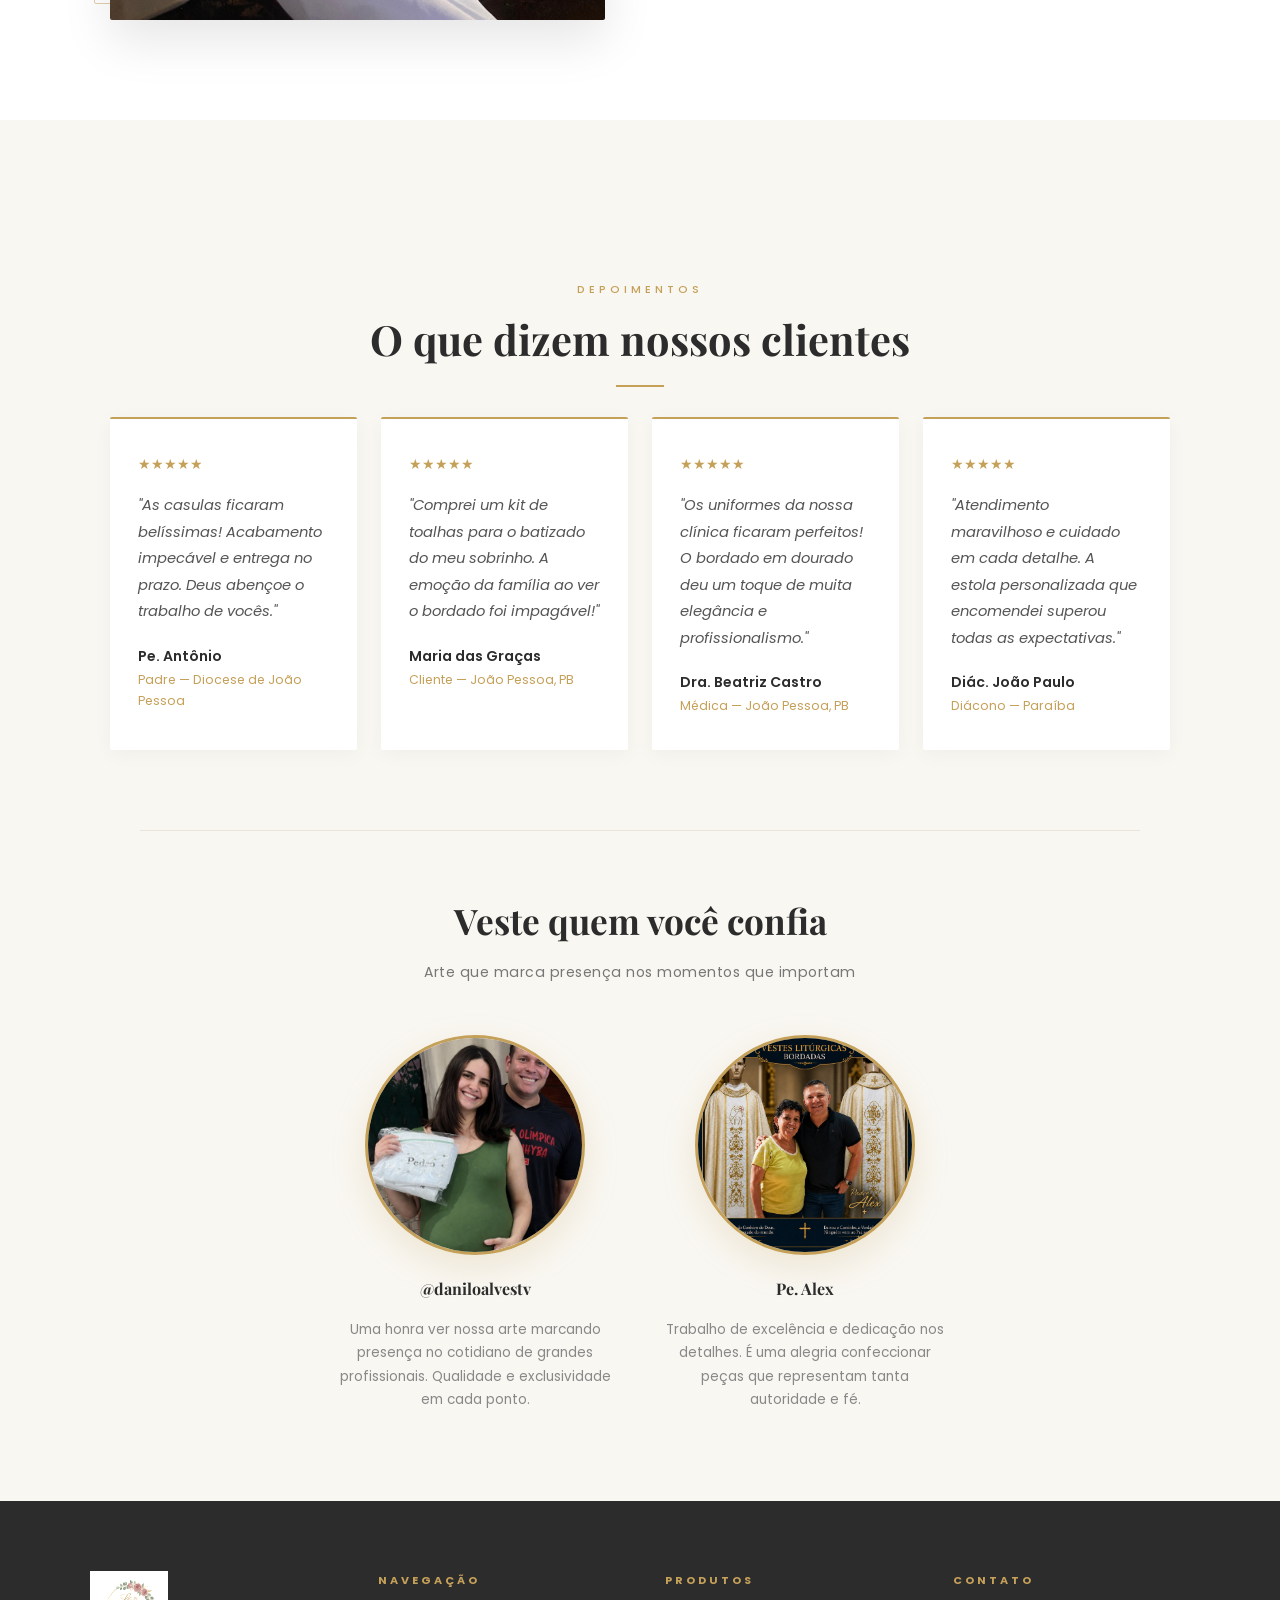
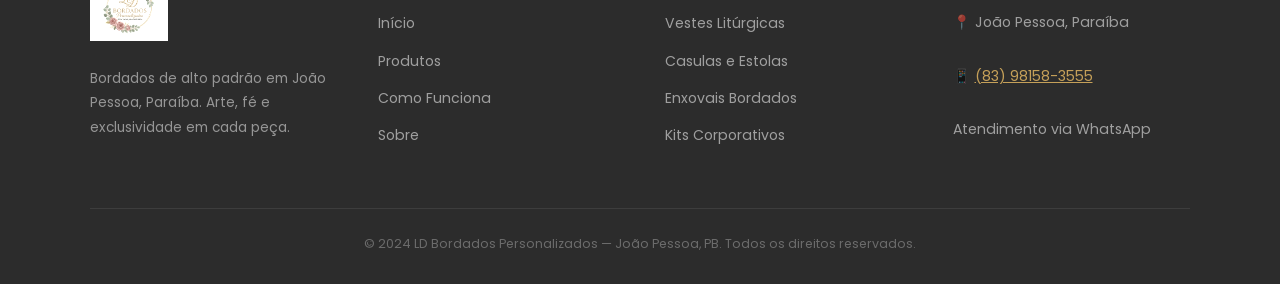
==== commit 418954ad: "Update claude index.html" ====
--- a/index.html
+++ b/index.html
@@ -2,90 +2,122 @@
 <html lang="pt-BR">
 <head>
     <script async src="https://www.googletagmanager.com/gtag/js?id=G-RW9LR2LWG4"></script>
-<script>
-  window.dataLayer = window.dataLayer || [];
-  function gtag(){dataLayer.push(arguments);}
-  gtag('js', new Date());
-
-  gtag('config', 'G-RW9LR2LWG4');
-</script>
+    <script>
+      window.dataLayer = window.dataLayer || [];
+      function gtag(){dataLayer.push(arguments);}
+      gtag('js', new Date());
+      gtag('config', 'G-RW9LR2LWG4');
+    </script>
+
     <meta charset="UTF-8">
-<meta name="viewport" content="width=device-width, initial-scale=1.0">
-<title>LD Bordados Personalizados | Vestes Litúrgicas e Enxovais em João Pessoa</title>
-<meta name="description" content="Especialistas em bordados computadorizados de alto padrão in João Pessoa. Confeccionamos vestes litúrgicas, casulas, estolas e enxovais personalizados com excelência.">
-<meta name="keywords" content="bordados personalizados joão pessoa, vestes litúrgicas, casulas, estolas sacerdotais, enxoval de bebê bordado, fardamento corporativo, LD Bordados, bordado computadorizado PB">
-<meta name="author" content="LD Bordados">
-<meta name="robots" content="index, follow"> <link rel="canonical" href="https://ldbordados-personalizados.github.io/ldbordados/"> <meta property="og:locale" content="pt_BR">
-<meta property="og:type" content="website">
-<meta property="og:title" content="LD Bordados Personalizados | Arte e Exclusividade in João Pessoa">
-<meta property="og:description" content="Tradição e qualidade in vestes litúrgicas e enxovais exclusivos. Faça seu orçamento direto pelo WhatsApp!">
-<meta property="og:url" content="https://ldbordados-personalizados.github.io/ldbordados/">
-<meta property="og:site_name" content="LD Bordados Personalizados">
-<meta property="og:image" content="https://ldbordados-personalizados.github.io/ldbordados/produto-casula.jpg"> 
-<meta property="og:image:width" content="1200">
-<meta property="og:image:height" content="630">
-
-<meta name="twitter:card" content="summary_large_image">
-<meta name="twitter:title" content="LD Bordados Personalizados | João Pessoa">
-<meta name="twitter:description" content="Vestes sacras e enxovais exclusivos. Qualidade que veste quem você confia.">
-<meta name="twitter:image" content="https://ldbordados-personalizados.github.io/ldbordados/produto-casula.jpg">
-
-<script type="application/ld+json">
-{
-  "@context": "https://schema.org",
-  "@type": "LocalBusiness",
-  "name": "LD Bordados Personalizados",
-  "image": "https://ldbordados-personalizados.github.io/ldbordados/produto-casula.jpg",
-  "@id": "https://ldbordados-personalizados.github.io/ldbordados/",
-  "url": "https://ldbordados-personalizados.github.io/ldbordados/",
-  "telephone": "+5583981583555", /* número */
-  "address": {
-    "@type": "PostalAddress",
-    "streetAddress": "João Pessoa",
-    "addressLocality": "João Pessoa",
-    "addressRegion": "PB",
-    "postalCode": "58079-666", /* CEP DA SUA RUA */
-    "addressCountry": "BR"
-  },
-  "geo": {
-    "@type": "GeoCoordinates",
-    "latitude": -7.11532, /* Coordenadas gerais de JP */
-    "longitude": -34.861
-  },
-  "priceRange": "$$",
-  "description": "Especialista in bordados computadorizados, vestes litúrgicas, casulas e enxovais personalizados in João Pessoa, Paraíba."
-}
-</script>
-    <link href="https://fonts.googleapis.com/css2?family=Playfair+Display:wght@700&family=Poppins:wght@300;400;600&display=swap" rel="stylesheet">
+    <meta name="viewport" content="width=device-width, initial-scale=1.0">
+
+    <!-- SEO Otimizado -->
+    <title>LD Bordados Personalizados | Vestes Litúrgicas e Enxovais em João Pessoa – PB</title>
+    <meta name="description" content="Bordados computadorizados de alto padrão em João Pessoa, Paraíba. Especializados em vestes litúrgicas, casulas, estolas sacerdotais e enxovais exclusivos. Solicite seu orçamento pelo WhatsApp.">
+    <meta name="keywords" content="bordados personalizados João Pessoa, vestes litúrgicas João Pessoa, casulas bordadas, estolas sacerdotais, enxoval de bebê bordado, fardamento corporativo João Pessoa, LD Bordados, bordado computadorizado Paraíba, presentes personalizados JP">
+    <meta name="author" content="LD Bordados Personalizados">
+    <meta name="robots" content="index, follow">
+    <link rel="canonical" href="https://ldbordados-personalizados.github.io/ldbordados/">
+
+    <!-- Open Graph -->
+    <meta property="og:locale" content="pt_BR">
+    <meta property="og:type" content="website">
+    <meta property="og:title" content="LD Bordados Personalizados | Arte e Exclusividade em João Pessoa">
+    <meta property="og:description" content="Tradição e qualidade em vestes litúrgicas e enxovais exclusivos em João Pessoa. Solicite seu orçamento diretamente pelo WhatsApp.">
+    <meta property="og:url" content="https://ldbordados-personalizados.github.io/ldbordados/">
+    <meta property="og:site_name" content="LD Bordados Personalizados">
+    <meta property="og:image" content="https://ldbordados-personalizados.github.io/ldbordados/produto-casula.jpg">
+    <meta property="og:image:width" content="1200">
+    <meta property="og:image:height" content="630">
+
+    <!-- Twitter Card -->
+    <meta name="twitter:card" content="summary_large_image">
+    <meta name="twitter:title" content="LD Bordados Personalizados | João Pessoa – PB">
+    <meta name="twitter:description" content="Vestes sacras e enxovais exclusivos em João Pessoa. Qualidade que veste quem você confia.">
+    <meta name="twitter:image" content="https://ldbordados-personalizados.github.io/ldbordados/produto-casula.jpg">
+
+    <!-- Schema Markup Completo -->
+    <script type="application/ld+json">
+    {
+      "@context": "https://schema.org",
+      "@type": "LocalBusiness",
+      "name": "LD Bordados Personalizados",
+      "image": "https://ldbordados-personalizados.github.io/ldbordados/produto-casula.jpg",
+      "@id": "https://ldbordados-personalizados.github.io/ldbordados/",
+      "url": "https://ldbordados-personalizados.github.io/ldbordados/",
+      "telephone": "+5583981583555",
+      "address": {
+        "@type": "PostalAddress",
+        "streetAddress": "João Pessoa",
+        "addressLocality": "João Pessoa",
+        "addressRegion": "PB",
+        "postalCode": "58079-666",
+        "addressCountry": "BR"
+      },
+      "geo": {
+        "@type": "GeoCoordinates",
+        "latitude": -7.11532,
+        "longitude": -34.861
+      },
+      "priceRange": "$$",
+      "description": "Especialistas em bordados computadorizados, vestes litúrgicas, casulas e enxovais personalizados em João Pessoa, Paraíba.",
+      "openingHoursSpecification": {
+        "@type": "OpeningHoursSpecification",
+        "dayOfWeek": ["Monday","Tuesday","Wednesday","Thursday","Friday"],
+        "opens": "08:00",
+        "closes": "18:00"
+      },
+      "sameAs": [
+        "https://www.instagram.com/ldbordados"
+      ],
+      "hasOfferCatalog": {
+        "@type": "OfferCatalog",
+        "name": "Produtos LD Bordados",
+        "itemListElement": [
+          {"@type": "Offer", "itemOffered": {"@type": "Service", "name": "Vestes Litúrgicas e Casulas"}},
+          {"@type": "Offer", "itemOffered": {"@type": "Service", "name": "Enxovais e Presentes Personalizados"}},
+          {"@type": "Offer", "itemOffered": {"@type": "Service", "name": "Kits Corporativos e Fardamentos"}}
+        ]
+      }
+    }
+    </script>
+
+    <link href="https://fonts.googleapis.com/css2?family=Playfair+Display:ital,wght@0,400;0,700;1,400&family=Poppins:wght@300;400;500;600&display=swap" rel="stylesheet">
+
     <style>
-        /* Definindo a paleta de cores da marca - mexer aqui muda no site todo! */
         :root {
-            --primary: #c5a059; /* Dourado Bordado - Traz o tom de luxo */
-            --secondary: #2c2c2c; /* Cinza Escuro - Mais sofisticado que o preto puro */
-            --bg-light: #f9f7f2; /* Fundo suave para não cansar a vista */
+            --primary: #c5a059;
+            --primary-dark: #a8853d;
+            --primary-light: #d4b57a;
+            --secondary: #2c2c2c;
+            --bg-light: #f9f7f2;
             --white: #ffffff;
-            --whatsapp: #25d366; /* Verde oficial do zap */
-        }
-
-        * {
-            margin: 0;
-            padding: 0;
-            box-sizing: border-box;
-        }
+            --whatsapp: #25d366;
+            --text-muted: #777;
+            --border-subtle: rgba(197, 160, 89, 0.2);
+        }
+
+        * { margin: 0; padding: 0; box-sizing: border-box; }
+
+        html { scroll-behavior: smooth; }
 
         body {
             font-family: 'Poppins', sans-serif;
             background-color: var(--bg-light);
             color: var(--secondary);
-            line-height: 1.6;
-            scroll-behavior: smooth;
-            overflow-x: hidden; /* Evita rolagem horizontal no celular */
-        }
-
-        /* --- Cabeçalho (Header) --- */
+            line-height: 1.7;
+            overflow-x: hidden;
+        }
+
+        /* ==============================
+           HEADER
+        ============================== */
         header {
-            background: var(--white);
-            padding: 15px 5%;
+            background: rgba(255,255,255,0.97);
+            backdrop-filter: blur(12px);
+            -webkit-backdrop-filter: blur(12px);
+            padding: 12px 5%;
             display: flex;
             justify-content: space-between;
             align-items: center;
@@ -93,82 +125,227 @@
             width: 100%;
             top: 0;
             z-index: 1000;
-            box-shadow: 0 2px 15px rgba(0,0,0,0.08); /* Sombra um pouquinho mais presente */
+            box-shadow: 0 1px 30px rgba(0,0,0,0.07);
             transition: all 0.3s ease;
-        }
-
-        .logo img {
-            height: 85px; 
-            display: block;
-        }
-
-        /* Área de navegação - Desktop */
-        nav {
-            display: flex;
-            align-items: center;
-            gap: 30px;
-        }
-
-        nav ul {
-            display: flex;
-            list-style: none;
-            gap: 25px;
-        }
+            border-bottom: 1px solid var(--border-subtle);
+        }
+
+        .logo img { height: 80px; display: block; }
+
+        nav { display: flex; align-items: center; gap: 35px; }
+
+        nav ul { display: flex; list-style: none; gap: 30px; }
 
         nav a {
             text-decoration: none;
             color: var(--secondary);
-            font-weight: 600;
-            font-size: 14px;
+            font-weight: 500;
+            font-size: 13px;
             text-transform: uppercase;
+            letter-spacing: 1.5px;
             transition: 0.3s;
             position: relative;
         }
 
-        /* Efeito de sublinhado chique ao passar o mouse */
         nav a::after {
             content: '';
             position: absolute;
             width: 0;
-            height: 2px;
-            bottom: -5px;
+            height: 1px;
+            bottom: -4px;
             left: 0;
-            background-color: var(--primary);
-            transition: width 0.3s;
-        }
-
-        nav a:hover::after {
+            background: var(--primary);
+            transition: width 0.35s ease;
+        }
+
+        nav a:hover::after { width: 100%; }
+        nav a:hover { color: var(--primary); }
+
+        /* ==============================
+           MENU HAMBÚRGUER MOBILE PREMIUM
+        ============================== */
+        .hamburger {
+            display: none;
+            flex-direction: column;
+            justify-content: center;
+            align-items: center;
+            width: 44px;
+            height: 44px;
+            cursor: pointer;
+            background: transparent;
+            border: none;
+            padding: 0;
+            z-index: 1100;
+            position: relative;
+        }
+
+        .hamburger span {
+            display: block;
+            width: 24px;
+            height: 1.5px;
+            background: var(--secondary);
+            transition: all 0.4s cubic-bezier(0.23, 1, 0.32, 1);
+            transform-origin: center;
+        }
+
+        .hamburger span:nth-child(1) { margin-bottom: 6px; }
+        .hamburger span:nth-child(3) { margin-top: 6px; }
+
+        .hamburger.active span:nth-child(1) {
+            transform: translateY(7.5px) rotate(45deg);
+        }
+        .hamburger.active span:nth-child(2) {
+            opacity: 0;
+            transform: scaleX(0);
+        }
+        .hamburger.active span:nth-child(3) {
+            transform: translateY(-7.5px) rotate(-45deg);
+        }
+
+        /* Overlay */
+        .mobile-overlay {
+            display: none;
+            position: fixed;
+            inset: 0;
+            background: rgba(20,16,12,0.6);
+            z-index: 900;
+            opacity: 0;
+            transition: opacity 0.4s ease;
+            backdrop-filter: blur(4px);
+            -webkit-backdrop-filter: blur(4px);
+        }
+
+        .mobile-overlay.active {
+            display: block;
+            opacity: 1;
+        }
+
+        /* Menu mobile drawer */
+        .mobile-menu {
+            position: fixed;
+            top: 0;
+            right: -100%;
+            width: min(320px, 85vw);
+            height: 100vh;
+            background: rgba(255,255,255,0.98);
+            backdrop-filter: blur(20px);
+            -webkit-backdrop-filter: blur(20px);
+            z-index: 1050;
+            display: flex;
+            flex-direction: column;
+            justify-content: center;
+            align-items: center;
+            gap: 0;
+            transition: right 0.5s cubic-bezier(0.23, 1, 0.32, 1);
+            padding: 60px 40px;
+            border-left: 1px solid var(--border-subtle);
+            box-shadow: -20px 0 60px rgba(0,0,0,0.15);
+        }
+
+        .mobile-menu.active { right: 0; }
+
+        .mobile-menu-logo {
+            margin-bottom: 40px;
+        }
+
+        .mobile-menu-logo img { height: 65px; }
+
+        .mobile-menu ul {
+            list-style: none;
+            text-align: center;
             width: 100%;
-        }
-
-        nav a:hover {
-            color: var(--primary);
-        }
-
-        /* --- NOVO SLIDER HERO --- */
+            margin-bottom: 40px;
+        }
+
+        .mobile-menu ul li {
+            border-bottom: 1px solid rgba(197,160,89,0.12);
+            opacity: 0;
+            transform: translateX(20px);
+            transition: all 0.4s ease;
+        }
+
+        .mobile-menu.active ul li {
+            opacity: 1;
+            transform: translateX(0);
+        }
+
+        .mobile-menu.active ul li:nth-child(1) { transition-delay: 0.1s; }
+        .mobile-menu.active ul li:nth-child(2) { transition-delay: 0.15s; }
+        .mobile-menu.active ul li:nth-child(3) { transition-delay: 0.2s; }
+        .mobile-menu.active ul li:nth-child(4) { transition-delay: 0.25s; }
+
+        .mobile-menu ul li a {
+            display: block;
+            padding: 18px 10px;
+            text-decoration: none;
+            color: var(--secondary);
+            font-size: 13px;
+            font-weight: 500;
+            letter-spacing: 2px;
+            text-transform: uppercase;
+            transition: color 0.3s;
+        }
+
+        .mobile-menu ul li a:hover { color: var(--primary); }
+
+        .mobile-menu .btn-mobile-orcamento {
+            opacity: 0;
+            transform: translateY(10px);
+            transition: all 0.4s ease 0.35s;
+            width: 100%;
+        }
+
+        .mobile-menu.active .btn-mobile-orcamento {
+            opacity: 1;
+            transform: translateY(0);
+        }
+
+        .btn-mobile-orcamento a {
+            display: block;
+            text-align: center;
+            background: var(--primary);
+            color: white !important;
+            padding: 16px 30px;
+            border-radius: 4px;
+            font-size: 13px;
+            font-weight: 600;
+            letter-spacing: 1.5px;
+            text-transform: uppercase;
+            text-decoration: none;
+            box-shadow: 0 8px 30px rgba(197,160,89,0.35);
+            transition: all 0.3s ease;
+        }
+
+        .btn-mobile-orcamento a:hover {
+            background: var(--primary-dark);
+            transform: translateY(-2px);
+            box-shadow: 0 12px 35px rgba(197,160,89,0.5);
+        }
+
+        /* ==============================
+           HERO SLIDER
+        ============================== */
         .hero-slider {
             position: relative;
-            height: 85vh; /* Ajuste para não criar scroll desnecessário */
+            height: 88vh;
             width: 100%;
-            margin-top: 115px; /* AJUSTE CRUCIAL: Agora a margem tem a exata altura do cabeçalho, a imagem não será mais cortada no topo */
+            margin-top: 105px;
             overflow: hidden;
-            background-color: #110f0d; /* Fundo base para integrar com o blur */
+            background-color: #0d0b09;
         }
 
         .slider-container {
             display: flex;
             height: 100%;
-            transition: transform 0.8s cubic-bezier(0.7, 0, 0.3, 1);
+            transition: transform 0.9s cubic-bezier(0.7, 0, 0.3, 1);
         }
 
         .slide {
             min-width: 100%;
             height: 100%;
-            /* AJUSTES PARA NÃO CORTAR A IMAGEM 👇 */
-            background-size: contain; 
-            background-repeat: no-repeat; 
-            background-color: transparent; 
-            /* 👆 AJUSTES PARA NÃO CORTAR A IMAGEM */
+            background-size: contain;
+            background-repeat: no-repeat;
+            background-color: transparent;
             background-position: center;
             display: flex;
             flex-direction: column;
@@ -177,115 +354,208 @@
             position: relative;
         }
 
-        /* Fundo Desfocado (Blur) - Fica atrás da imagem nítida principal */
         .slide::before {
             content: '';
             position: absolute;
-            top: -50px; left: -50px; right: -50px; bottom: -50px; /* Margem negativa esconde a borda do desfoque */
-            background-image: inherit; /* Puxa magicamente a mesma foto do slide */
-            background-size: cover; /* Estica para preencher os buracos do 'contain' */
+            top: -60px; left: -60px; right: -60px; bottom: -60px;
+            background-image: inherit;
+            background-size: cover;
             background-position: center;
-            filter: blur(30px); /* Intensidade do desfoque */
-            z-index: -1; /* Joga para trás da imagem original */
-            opacity: 0.6; /* Deixa suave */
-        }
-
-        /* Máscara com gradiente suave - Fica na frente de tudo, escurecendo a base para o texto ler bem */
+            filter: blur(35px);
+            z-index: -1;
+            opacity: 0.5;
+        }
+
         .slide::after {
             content: '';
             position: absolute;
             top: 0; left: 0; width: 100%; height: 100%;
-            background: linear-gradient(180deg, rgba(15, 12, 10, 0.1) 0%, rgba(15, 12, 10, 0.85) 100%);
-            z-index: 1; /* Sobrepõe a imagem */
+            background: linear-gradient(180deg, rgba(15,12,10,0.05) 0%, rgba(15,12,10,0.82) 100%);
+            z-index: 1;
         }
 
         .hero-content {
             position: relative;
-            z-index: 2; /* Fica acima de todas as imagens e máscaras */
+            z-index: 2;
             text-align: center;
             color: var(--white);
-            padding: 0 20px;
+            padding: 0 30px;
+        }
+
+        .hero-eyebrow {
+            font-size: 11px;
+            letter-spacing: 4px;
+            text-transform: uppercase;
+            color: var(--primary-light);
+            margin-bottom: 16px;
+            font-weight: 400;
         }
 
         .hero-content h1 {
             font-family: 'Playfair Display', serif;
-            font-size: 3.8rem;
+            font-size: 4rem;
             margin-bottom: 20px;
-            text-shadow: 0px 4px 15px rgba(0,0,0,0.8); /* Sombra difusa e profissional */
+            text-shadow: 0 4px 20px rgba(0,0,0,0.6);
+            line-height: 1.2;
         }
 
         .hero-content p {
-            font-size: 1.2rem;
-            max-width: 700px;
-            margin: 0 auto 35px auto;
-            text-shadow: 0px 2px 8px rgba(0,0,0,0.8);
-        }
-
-        /* Setas do Slider - Toque moderno e sofisticado (Glassmorphism) */
+            font-size: 1.1rem;
+            max-width: 620px;
+            margin: 0 auto 38px;
+            text-shadow: 0 2px 10px rgba(0,0,0,0.7);
+            font-weight: 300;
+            opacity: 0.92;
+        }
+
         .slider-btn {
             position: absolute;
             top: 50%;
             transform: translateY(-50%);
-            background: rgba(255, 255, 255, 0.1);
-            backdrop-filter: blur(8px);
-            -webkit-backdrop-filter: blur(8px);
-            border: 1px solid rgba(255, 255, 255, 0.2);
+            background: rgba(255,255,255,0.08);
+            backdrop-filter: blur(10px);
+            -webkit-backdrop-filter: blur(10px);
+            border: 1px solid rgba(255,255,255,0.18);
             color: white;
-            width: 50px;
-            height: 50px;
+            width: 52px;
+            height: 52px;
             cursor: pointer;
             z-index: 10;
             border-radius: 50%;
-            font-size: 24px;
+            font-size: 18px;
             display: flex;
             justify-content: center;
             align-items: center;
             transition: all 0.3s ease;
-            box-shadow: 0 4px 15px rgba(0,0,0,0.2);
-        }
-        .slider-btn:hover { 
-            background: var(--primary); 
+        }
+
+        .slider-btn:hover {
+            background: var(--primary);
             border-color: var(--primary);
-            transform: translateY(-50%) scale(1.1); /* Efeito de zoom ao passar o mouse */
-        }
-        .prev { left: 20px; }
-        .next { right: 20px; }
-
-        /* --- Botões de Alta Conversão --- */
+            transform: translateY(-50%) scale(1.08);
+        }
+
+        .prev { left: 24px; }
+        .next { right: 24px; }
+
+        /* Dots do slider */
+        .slider-dots {
+            position: absolute;
+            bottom: 24px;
+            left: 50%;
+            transform: translateX(-50%);
+            display: flex;
+            gap: 8px;
+            z-index: 10;
+        }
+
+        .dot {
+            width: 6px;
+            height: 6px;
+            border-radius: 50%;
+            background: rgba(255,255,255,0.4);
+            cursor: pointer;
+            transition: all 0.3s;
+        }
+
+        .dot.active {
+            background: var(--primary);
+            width: 24px;
+            border-radius: 3px;
+        }
+
+        /* ==============================
+           BOTÕES
+        ============================== */
         .btn-gold {
             background: var(--primary);
             color: var(--white);
-            padding: 15px 35px;
-            border-radius: 5px;
+            padding: 15px 38px;
+            border-radius: 3px;
             text-decoration: none;
-            font-weight: bold;
+            font-weight: 600;
+            font-size: 13px;
+            letter-spacing: 1.5px;
+            text-transform: uppercase;
             transition: all 0.4s ease;
             border: none;
             cursor: pointer;
             display: inline-block;
-            box-shadow: 0 4px 15px rgba(197, 160, 89, 0.4); /* Brilho dourado no botão */
+            box-shadow: 0 6px 20px rgba(197,160,89,0.35);
         }
 
         .btn-gold:hover {
-            background: #ab8a4a;
-            transform: translateY(-3px); /* Levanta um pouquinho ao passar o mouse */
-            box-shadow: 0 6px 20px rgba(197, 160, 89, 0.6);
-        }
-
-        /* Botão menor para o cabeçalho */
+            background: var(--primary-dark);
+            transform: translateY(-3px);
+            box-shadow: 0 10px 28px rgba(197,160,89,0.5);
+        }
+
+        .btn-outline-gold {
+            background: transparent;
+            color: var(--primary);
+            padding: 13px 34px;
+            border-radius: 3px;
+            text-decoration: none;
+            font-weight: 600;
+            font-size: 13px;
+            letter-spacing: 1.5px;
+            text-transform: uppercase;
+            transition: all 0.35s ease;
+            border: 1.5px solid var(--primary);
+            display: inline-block;
+        }
+
+        .btn-outline-gold:hover {
+            background: var(--primary);
+            color: white;
+            transform: translateY(-2px);
+        }
+
         .btn-header {
-            padding: 10px 20px;
-            font-size: 14px;
-        }
-
-        /* --- Seções Gerais --- */
+            padding: 11px 22px;
+            font-size: 12px;
+        }
+
+        /* ==============================
+           SEÇÕES
+        ============================== */
+        .section-eyebrow {
+            font-size: 11px;
+            letter-spacing: 4px;
+            text-transform: uppercase;
+            color: var(--primary);
+            margin-bottom: 14px;
+            font-weight: 500;
+            display: block;
+        }
+
         .section-title {
+            font-family: 'Playfair Display', serif;
+            font-size: 2.6rem;
+            color: var(--secondary);
+            margin-bottom: 16px;
+            line-height: 1.25;
+        }
+
+        .section-subtitle {
+            color: var(--text-muted);
+            font-size: 1rem;
+            font-weight: 300;
+            max-width: 560px;
+            margin: 0 auto 50px;
+            line-height: 1.8;
+        }
+
+        .section-header {
             text-align: center;
-            padding: 60px 20px 20px;
-            font-family: 'Playfair Display', serif;
-            font-size: 2.5rem;
-            color: var(--secondary);
-            margin-bottom: 20px;
+            padding: 70px 20px 10px;
+        }
+
+        .section-divider {
+            width: 48px;
+            height: 1.5px;
+            background: var(--primary);
+            margin: 20px auto;
         }
 
         .container {
@@ -294,149 +564,491 @@
             padding: 40px 20px;
         }
 
-        /* --- Grid de Produtos --- */
+        /* ==============================
+           PRODUTOS — CARDS PREMIUM
+        ============================== */
+        #produtos {
+            padding-bottom: 80px;
+        }
+
         .grid-produtos {
             display: grid;
-            grid-template-columns: repeat(auto-fit, minmax(280px, 1fr));
-            gap: 30px;
+            grid-template-columns: repeat(auto-fit, minmax(300px, 1fr));
+            gap: 35px;
+            margin-top: 20px;
         }
 
         .product-card {
             background: var(--white);
-            border-radius: 10px;
+            border-radius: 2px;
             overflow: hidden;
-            box-shadow: 0 5px 20px rgba(0,0,0,0.06);
-            transition: all 0.4s ease;
+            box-shadow: 0 4px 30px rgba(0,0,0,0.06);
+            transition: all 0.5s cubic-bezier(0.23,1,0.32,1);
             text-align: center;
-            padding-bottom: 25px;
             display: flex;
             flex-direction: column;
-            justify-content: space-between; /* Mantém os botões alinhados embaixo */
-            height: 100%;
+            justify-content: space-between;
+            border: 1px solid rgba(0,0,0,0.04);
         }
 
         .product-card:hover {
-            transform: translateY(-10px);
-            box-shadow: 0 10px 25px rgba(0,0,0,0.1);
+            transform: translateY(-12px);
+            box-shadow: 0 20px 50px rgba(0,0,0,0.12);
+        }
+
+        /* Wrapper da imagem — moldura elegante */
+        .product-img-wrapper {
+            position: relative;
+            overflow: hidden;
+            background: linear-gradient(145deg, #f5f2ec, #ede8df);
+            padding: 24px;
+        }
+
+        .product-img-wrapper::before {
+            content: '';
+            position: absolute;
+            inset: 12px;
+            border: 1px solid var(--border-subtle);
+            pointer-events: none;
+            z-index: 2;
+            transition: all 0.4s;
+        }
+
+        .product-card:hover .product-img-wrapper::before {
+            inset: 8px;
+            border-color: rgba(197,160,89,0.4);
         }
 
         .product-img {
             width: 100%;
-            height: 300px;
-            background-color: transparent; /* Removido o fundo cinza para ficar limpo */
-            background-size: contain; /* AJUSTE AQUI: Evita que a foto corte */
+            height: 280px;
+            background-size: contain;
             background-repeat: no-repeat;
             background-position: center;
-            transition: transform 0.5s ease;
+            transition: transform 0.6s cubic-bezier(0.23,1,0.32,1);
         }
 
         .product-card:hover .product-img {
-            transform: scale(1.05); /* Efeito de zoom na foto do produto */
-        }
-
-        /* Nomes exatos das imagens que você precisa colocar na pasta */
+            transform: scale(1.06);
+        }
+
         .img-casula { background-image: url('produto-casula.jpg'); }
         .img-toalha { background-image: url('produto-toalha.jpg'); }
-        .img-kit { background-image: url('produto-kit.jpg'); }
+        .img-kit    { background-image: url('produto-kit.jpg'); }
+
+        .product-body {
+            padding: 28px 24px 30px;
+            display: flex;
+            flex-direction: column;
+            flex: 1;
+        }
+
+        .product-category {
+            font-size: 10px;
+            letter-spacing: 3px;
+            text-transform: uppercase;
+            color: var(--primary);
+            margin-bottom: 10px;
+            font-weight: 500;
+        }
 
         .product-card h3 {
-            margin: 20px 0 10px;
-            font-size: 1.4rem;
+            font-size: 1.35rem;
             font-family: 'Playfair Display', serif;
+            margin-bottom: 12px;
+            color: var(--secondary);
         }
 
         .product-card p {
-            padding: 0 15px;
+            color: #888;
+            font-size: 0.9rem;
+            flex-grow: 1;
+            margin-bottom: 24px;
+            line-height: 1.75;
+        }
+
+        /* ==============================
+           COMO FUNCIONA
+        ============================== */
+        #como-funciona {
+            background: var(--white);
+            padding: 90px 0;
+        }
+
+        .steps-grid {
+            display: grid;
+            grid-template-columns: repeat(auto-fit, minmax(230px, 1fr));
+            gap: 0;
+            max-width: 1100px;
+            margin: 0 auto;
+            padding: 0 20px;
+            position: relative;
+        }
+
+        /* Linha conectora entre steps (desktop) */
+        .steps-grid::before {
+            content: '';
+            position: absolute;
+            top: 52px;
+            left: calc(12.5% + 10px);
+            right: calc(12.5% + 10px);
+            height: 1px;
+            background: linear-gradient(90deg, transparent, var(--primary), var(--primary), transparent);
+            opacity: 0.3;
+        }
+
+        .step-card {
+            padding: 40px 28px;
+            text-align: center;
+            position: relative;
+        }
+
+        .step-number {
+            font-family: 'Playfair Display', serif;
+            font-size: 0.75rem;
+            letter-spacing: 3px;
+            color: var(--primary);
+            margin-bottom: 18px;
+            display: block;
+        }
+
+        .step-icon {
+            width: 70px;
+            height: 70px;
+            border-radius: 50%;
+            background: var(--bg-light);
+            border: 1.5px solid var(--border-subtle);
+            display: flex;
+            align-items: center;
+            justify-content: center;
+            margin: 0 auto 24px;
+            transition: all 0.4s ease;
+            font-size: 26px;
+        }
+
+        .step-card:hover .step-icon {
+            background: var(--primary);
+            border-color: var(--primary);
+            transform: scale(1.08);
+            box-shadow: 0 10px 30px rgba(197,160,89,0.3);
+        }
+
+        .step-card h3 {
+            font-family: 'Playfair Display', serif;
+            font-size: 1.15rem;
+            color: var(--secondary);
+            margin-bottom: 12px;
+        }
+
+        .step-card p {
+            font-size: 0.88rem;
+            color: var(--text-muted);
+            line-height: 1.8;
+        }
+
+        /* ==============================
+           POR QUE ESCOLHER A LD
+        ============================== */
+        #por-que-ld {
+            background: var(--secondary);
+            padding: 90px 0;
+            position: relative;
+            overflow: hidden;
+        }
+
+        #por-que-ld::before {
+            content: 'LD';
+            position: absolute;
+            font-family: 'Playfair Display', serif;
+            font-size: 28vw;
+            color: rgba(255,255,255,0.02);
+            top: 50%;
+            left: 50%;
+            transform: translate(-50%, -50%);
+            pointer-events: none;
+            letter-spacing: -0.05em;
+        }
+
+        #por-que-ld .section-title {
+            color: var(--white);
+        }
+
+        #por-que-ld .section-subtitle {
+            color: rgba(255,255,255,0.55);
+        }
+
+        .diferenciais-grid {
+            display: grid;
+            grid-template-columns: repeat(auto-fit, minmax(280px, 1fr));
+            gap: 2px;
+            max-width: 1100px;
+            margin: 0 auto;
+            padding: 0 20px;
+        }
+
+        .diferencial-card {
+            padding: 38px 30px;
+            border: 1px solid rgba(255,255,255,0.05);
+            background: rgba(255,255,255,0.03);
+            transition: all 0.4s ease;
+            position: relative;
+            overflow: hidden;
+        }
+
+        .diferencial-card::before {
+            content: '';
+            position: absolute;
+            bottom: 0;
+            left: 0;
+            width: 0;
+            height: 1.5px;
+            background: var(--primary);
+            transition: width 0.4s ease;
+        }
+
+        .diferencial-card:hover {
+            background: rgba(197,160,89,0.06);
+        }
+
+        .diferencial-card:hover::before {
+            width: 100%;
+        }
+
+        .diferencial-icon {
+            font-size: 28px;
             margin-bottom: 20px;
+            display: block;
+        }
+
+        .diferencial-card h3 {
+            font-family: 'Playfair Display', serif;
+            color: var(--white);
+            font-size: 1.1rem;
+            margin-bottom: 10px;
+        }
+
+        .diferencial-card p {
+            color: rgba(255,255,255,0.5);
+            font-size: 0.88rem;
+            line-height: 1.8;
+        }
+
+        /* ==============================
+           SOBRE
+        ============================== */
+        #sobre {
+            background: var(--white);
+            padding: 100px 0;
+        }
+
+        .sobre-container {
+            display: flex;
+            flex-wrap: wrap;
+            gap: 70px;
+            align-items: center;
+            max-width: 1100px;
+            margin: 0 auto;
+            padding: 0 20px;
+        }
+
+        .sobre-img-col {
+            flex: 1;
+            min-width: 280px;
+            position: relative;
+        }
+
+        .sobre-img-col img {
+            width: 100%;
+            border-radius: 2px;
+            display: block;
+            position: relative;
+            z-index: 1;
+            box-shadow: 0 20px 50px rgba(0,0,0,0.1);
+        }
+
+        /* Moldura dourada decorativa */
+        .sobre-img-col::before {
+            content: '';
+            position: absolute;
+            top: -16px;
+            left: -16px;
+            right: 16px;
+            bottom: 16px;
+            border: 1.5px solid var(--primary);
+            border-radius: 2px;
+            opacity: 0.5;
+        }
+
+        .sobre-text-col {
+            flex: 1;
+            min-width: 280px;
+        }
+
+        .sobre-text-col h2 {
+            font-family: 'Playfair Display', serif;
+            font-size: 2.4rem;
+            margin-bottom: 24px;
+            color: var(--secondary);
+            line-height: 1.25;
+        }
+
+        .sobre-text-col p {
+            margin-bottom: 18px;
             color: #666;
-            flex-grow: 1;
-        }
-
-        /* --- Prova Social (Depoimentos e Destaque) --- */
+            font-size: 0.95rem;
+            line-height: 1.85;
+        }
+
+        .sobre-stats {
+            display: flex;
+            gap: 40px;
+            margin-top: 38px;
+            flex-wrap: wrap;
+        }
+
+        .stat-item {
+            text-align: left;
+        }
+
+        .stat-number {
+            font-family: 'Playfair Display', serif;
+            font-size: 2.2rem;
+            color: var(--primary);
+            line-height: 1;
+        }
+
+        .stat-label {
+            font-size: 0.78rem;
+            text-transform: uppercase;
+            letter-spacing: 1.5px;
+            color: var(--text-muted);
+            margin-top: 4px;
+        }
+
+        /* ==============================
+           DEPOIMENTOS
+        ============================== */
         .depoimentos {
-            background-color: var(--white);
-            padding: 60px 20px;
-            text-align: center;
-        }
-        
+            background: var(--bg-light);
+            padding: 90px 0;
+        }
+
         .grid-depoimentos {
             display: grid;
-            grid-template-columns: repeat(auto-fit, minmax(250px, 1fr));
-            gap: 30px;
+            grid-template-columns: repeat(auto-fit, minmax(240px, 1fr));
+            gap: 24px;
+            max-width: 1100px;
+            margin: 0 auto;
+            padding: 0 20px;
+        }
+
+        .depoimento-card {
+            background: var(--white);
+            padding: 34px 28px;
+            border-radius: 2px;
+            font-style: italic;
+            border-top: 2px solid var(--primary);
+            transition: all 0.35s ease;
+            box-shadow: 0 4px 20px rgba(0,0,0,0.04);
+        }
+
+        .depoimento-card:hover {
+            transform: translateY(-5px);
+            box-shadow: 0 12px 35px rgba(0,0,0,0.09);
+        }
+
+        .depoimento-stars {
+            color: var(--primary);
+            font-size: 14px;
+            margin-bottom: 16px;
+            font-style: normal;
+        }
+
+        .depoimento-card p.text { color: #555; line-height: 1.8; font-size: 0.92rem; }
+
+        .depoimento-card footer {
+            background: transparent;
+            color: inherit;
+            padding: 0;
+        }
+
+        .cliente-nome {
+            font-weight: 600;
+            font-style: normal;
+            margin-top: 20px;
+            color: var(--secondary);
+            font-size: 0.88rem;
+        }
+
+        .cliente-role {
+            font-size: 0.78rem;
+            color: var(--primary);
+            font-style: normal;
+        }
+
+
+
+
+        /* ==============================
+           CLIENTES DESTAQUE
+        ============================== */
+        .clientes-destaque-wrapper {
             max-width: 1000px;
-            margin: 0 auto;
-        }
-
-        .depoimento-card {
-            background: var(--bg-light);
-            padding: 30px;
-            border-radius: 10px;
-            font-style: italic;
-            border-left: 4px solid var(--primary);
-            transition: 0.3s;
-        }
-
-        .depoimento-card:hover {
-            transform: scale(1.02);
-            box-shadow: 0 5px 15px rgba(0,0,0,0.05);
-        }
-
-        .cliente-nome {
-            font-weight: bold;
-            font-style: normal;
-            margin-top: 15px;
-            color: var(--primary);
-        }
-
-        /* --- Área de Clientes em Destaque (Ajustada para múltiplos clientes) --- */
-        .clientes-destaque-wrapper {
-            margin-top: 80px;
-            padding-top: 60px;
-            border-top: 1px solid #eaeaea;
+            margin: 80px auto 0;
+            padding: 60px 20px 0;
+            border-top: 1px solid #e8e4dc;
+            text-align: center;
         }
 
         .titulo-destaque {
             font-family: 'Playfair Display', serif;
-            font-size: 2.5rem;
+            font-size: 2.2rem;
             color: var(--secondary);
-            margin-bottom: 40px;
+            margin-bottom: 10px;
+        }
+
+        .titulo-destaque-sub {
+            font-size: 0.88rem;
+            color: var(--text-muted);
+            margin-bottom: 50px;
+            letter-spacing: 0.5px;
         }
 
         .clientes-destaque-container {
             display: flex;
             justify-content: center;
             gap: 50px;
-            flex-wrap: wrap; /* Faz quebrar a linha no celular */
+            flex-wrap: wrap;
         }
 
         .cliente-destaque-item {
             display: flex;
             flex-direction: column;
             align-items: center;
-            max-width: 300px;
+            max-width: 280px;
         }
 
         .img-cliente-destaque {
-            width: 100%;
-            max-width: 280px;
-            height: 280px;
-            object-fit: contain; /* AJUSTE AQUI: Mostra a imagem toda sem cortar */
-            background-color: transparent;
-            border-radius: 15px;
-            border: 4px solid var(--primary);
-            box-shadow: 0 10px 20px rgba(0,0,0,0.1);
+            width: 220px;
+            height: 220px;
+            object-fit: cover;
+            border-radius: 50%;
+            border: 3px solid var(--primary);
+            box-shadow: 0 12px 35px rgba(197,160,89,0.2);
             margin-bottom: 20px;
-            transition: 0.4s;
+            transition: 0.4s ease;
         }
 
         .img-cliente-destaque:hover {
-            transform: translateY(-5px);
+            transform: translateY(-6px);
+            box-shadow: 0 20px 45px rgba(197,160,89,0.3);
         }
 
         .arroba-cliente {
-            font-size: 1.3rem;
+            font-size: 1rem;
             font-family: 'Playfair Display', serif;
             font-weight: 700;
+            margin-bottom: 8px;
         }
 
         .arroba-cliente a {
@@ -445,47 +1057,56 @@
             transition: 0.3s;
         }
 
-        .arroba-cliente a:hover {
-            color: var(--primary);
-        }
-
-        /* --- Botão do WhatsApp Flutuante com Animação --- */
+        .arroba-cliente a:hover { color: var(--primary); }
+
+        .cliente-destaque-item > p:last-child {
+            text-align: center;
+            margin-top: 8px;
+            color: #888;
+            font-size: 0.85rem;
+            line-height: 1.7;
+        }
+
+        /* ==============================
+           WHATSAPP FLOAT
+        ============================== */
         .whatsapp-float {
             position: fixed;
             bottom: 30px;
             right: 30px;
             background: var(--whatsapp);
             color: white;
-            width: 60px;
-            height: 60px;
+            width: 58px;
+            height: 58px;
             border-radius: 50%;
             display: flex;
             justify-content: center;
             align-items: center;
-            font-size: 30px;
-            box-shadow: 2px 2px 15px rgba(37, 211, 102, 0.4);
+            box-shadow: 0 6px 20px rgba(37,211,102,0.4);
             z-index: 1000;
-            transition: 0.3s;
-            animation: pulse-green 2s infinite; /* Chama muito a atenção do cliente! */
+            transition: transform 0.3s ease;
+            animation: pulse-green 2.5s infinite;
         }
 
         .whatsapp-float:hover {
-            transform: scale(1.1);
+            transform: scale(1.12);
             animation: none;
-        }
-
-        /* --- Animações CSS --- */
+            box-shadow: 0 8px 28px rgba(37,211,102,0.6);
+        }
+
         @keyframes pulse-green {
-            0% { box-shadow: 0 0 0 0 rgba(37, 211, 102, 0.7); }
-            70% { box-shadow: 0 0 0 15px rgba(37, 211, 102, 0); }
-            100% { box-shadow: 0 0 0 0 rgba(37, 211, 102, 0); }
-        }
-
-        /* Classes para a animação de rolagem */
+            0%   { box-shadow: 0 0 0 0 rgba(37,211,102,0.7); }
+            70%  { box-shadow: 0 0 0 16px rgba(37,211,102,0); }
+            100% { box-shadow: 0 0 0 0 rgba(37,211,102,0); }
+        }
+
+        /* ==============================
+           REVEAL ANIMATIONS
+        ============================== */
         .reveal {
             opacity: 0;
-            transform: translateY(50px);
-            transition: all 0.8s ease-out;
+            transform: translateY(40px);
+            transition: all 0.8s cubic-bezier(0.23,1,0.32,1);
         }
 
         .reveal.active {
@@ -493,275 +1114,566 @@
             transform: translateY(0);
         }
 
-        /* --- Rodapé (Footer) --- */
+        /* ==============================
+           FOOTER
+        ============================== */
         footer {
             background: var(--secondary);
             color: var(--white);
-            padding: 60px 5% 20px;
-            text-align: center;
+            padding: 70px 5% 30px;
         }
 
         .footer-grid {
             display: grid;
             grid-template-columns: repeat(auto-fit, minmax(200px, 1fr));
-            gap: 40px;
-            margin-bottom: 40px;
+            gap: 50px;
+            margin-bottom: 50px;
             text-align: left;
-        }
-
-        .footer-logo img { 
-            height: 75px; 
-            margin-bottom: 20px; 
-        }
-        
-        .footer-grid a { color: var(--primary); text-decoration: none;}
-        .footer-grid a:hover { text-decoration: underline; }
-
-        /* --- Responsividade (Para Celulares) --- */
+            max-width: 1100px;
+            margin-left: auto;
+            margin-right: auto;
+        }
+
+        .footer-logo img { height: 70px; margin-bottom: 18px; filter: brightness(1.1); }
+        .footer-logo p { color: rgba(255,255,255,0.5); font-size: 0.85rem; line-height: 1.8; }
+
+        .footer-col h4 {
+            font-size: 11px;
+            text-transform: uppercase;
+            letter-spacing: 3px;
+            color: var(--primary);
+            margin-bottom: 20px;
+        }
+
+        .footer-col ul { list-style: none; }
+        .footer-col ul li { margin-bottom: 10px; }
+        .footer-col ul li a {
+            color: rgba(255,255,255,0.55);
+            text-decoration: none;
+            font-size: 0.88rem;
+            transition: color 0.3s;
+        }
+        .footer-col ul li a:hover { color: var(--primary); }
+
+        .footer-col p {
+            color: rgba(255,255,255,0.55);
+            font-size: 0.88rem;
+            line-height: 1.9;
+        }
+
+        .footer-bottom {
+            border-top: 1px solid rgba(255,255,255,0.08);
+            padding-top: 24px;
+            text-align: center;
+            color: rgba(255,255,255,0.3);
+            font-size: 0.78rem;
+            max-width: 1100px;
+            margin: 0 auto;
+        }
+
+        /* ==============================
+           RESPONSIVE
+        ============================== */
+        @media (max-width: 900px) {
+            .steps-grid::before { display: none; }
+        }
+
         @media (max-width: 768px) {
-            nav ul { display: none; } 
-            .btn-header { display: none; } 
-            .sobre-container { flex-direction: column; } 
-
-            /* --- Ajustes do Slider PROFISSIONAIS para celular --- */
+            nav ul { display: none; }
+            .btn-header { display: none; }
+            .hamburger { display: flex; }
+
             .hero-slider {
-                margin-top: 115px; /* Mantém o topo livre no celular também */
-                height: 50vh; /* Banner mais curto reduz a área de blur e destaca mais a foto central! */
+                height: 60vh;
+                margin-top: 105px;
             }
-            .slide {
-                background-size: contain; /* Mantemos o contain para NENHUM detalhe lateral ser cortado */
-                background-position: center;
-                justify-content: flex-end; /* AJUSTE VITAL: Empurra os botões e texto para baixo */
-                padding-bottom: 30px; /* Para não encostar totalmente no fundo */
-            }
-            
-            /* Ajuste dos Textos para Mobile */
-            .hero-content h1 { 
-                font-size: 1.8rem; /* Título um pouco menor para caber perfeito sem quebrar feio */
-                margin-bottom: 10px;
-            } 
-            .hero-content p { 
-                font-size: 0.95rem; 
-                margin-bottom: 15px;
-            }
-
-            /* Setas menores no celular para não poluir a tela */
-            .slider-btn {
-                width: 35px;
-                height: 35px;
-                font-size: 16px;
-            }
-            .prev { left: 10px; }
-            .next { right: 10px; }
+
+            .hero-eyebrow { font-size: 10px; letter-spacing: 3px; }
+
+            .hero-content h1 { font-size: 2rem; margin-bottom: 12px; }
+            .hero-content p { font-size: 0.9rem; margin-bottom: 18px; }
+
+            .slider-btn { width: 38px; height: 38px; font-size: 15px; }
+            .prev { left: 12px; }
+            .next { right: 12px; }
+
+            .section-title { font-size: 2rem; }
+
+            .sobre-img-col::before { display: none; }
+
+            .sobre-stats { gap: 25px; }
+
+            .diferenciais-grid { grid-template-columns: 1fr 1fr; gap: 1px; }
+        }
+
+        @media (max-width: 480px) {
+            .hero-content h1 { font-size: 1.65rem; }
+            .btn-gold { padding: 13px 28px; font-size: 12px; }
+            .diferenciais-grid { grid-template-columns: 1fr; }
         }
     </style>
 </head>
 <body>
 
-    <a href="https://wa.me/5583981583555?text=Ol%C3%A1!%20Vim%20pelo%20site%20da%20LD%20Bordados%20e%20gostaria%20de%20solicitar%20um%20or%C3%A7amento." class="whatsapp-float" target="_blank" aria-label="Fale conosco no WhatsApp">
-        <img src="https://upload.wikimedia.org/wikipedia/commons/6/6b/WhatsApp.svg" width="35" alt="WhatsApp">
+    <!-- WhatsApp Flutuante -->
+    <a href="https://wa.me/5583981583555?text=Ol%C3%A1!%20Vim%20pelo%20site%20da%20LD%20Bordados%20e%20gostaria%20de%20solicitar%20um%20or%C3%A7amento." class="whatsapp-float" target="_blank" rel="noopener noreferrer" aria-label="Fale conosco no WhatsApp">
+        <img src="https://upload.wikimedia.org/wikipedia/commons/6/6b/WhatsApp.svg" width="32" alt="WhatsApp">
     </a>
 
+    <!-- Overlay mobile -->
+    <div class="mobile-overlay" id="mobileOverlay"></div>
+
+    <!-- Menu Mobile Drawer -->
+    <nav class="mobile-menu" id="mobileMenu" aria-label="Menu mobile">
+        <div class="mobile-menu-logo">
+            <img src="seu-logo.png" alt="LD Bordados">
+        </div>
+        <ul>
+            <li><a href="#inicio" class="mobile-link">Início</a></li>
+            <li><a href="#produtos" class="mobile-link">Produtos</a></li>
+            <li><a href="#como-funciona" class="mobile-link">Como Funciona</a></li>
+            <li><a href="#sobre" class="mobile-link">Sobre</a></li>
+            <li><a href="#contato" class="mobile-link">Contato</a></li>
+        </ul>
+        <div class="btn-mobile-orcamento">
+            <a href="https://wa.me/5583981583555?text=Ol%C3%A1!%20Vim%20pelo%20site%20da%20LD%20Bordados%20e%20gostaria%20de%20solicitar%20um%20or%C3%A7amento." target="_blank" rel="noopener noreferrer">
+                Solicitar Orçamento
+            </a>
+        </div>
+    </nav>
+
+    <!-- Header -->
     <header>
         <div class="logo">
-            <img src="seu-logo.png" alt="LD Bordados">
+            <a href="#inicio">
+                <img src="seu-logo.png" alt="LD Bordados Personalizados — João Pessoa, PB">
+            </a>
         </div>
-        <nav>
+        <nav aria-label="Navegação principal">
             <ul>
                 <li><a href="#inicio">Início</a></li>
                 <li><a href="#produtos">Produtos</a></li>
+                <li><a href="#como-funciona">Como Funciona</a></li>
                 <li><a href="#sobre">Sobre</a></li>
                 <li><a href="#contato">Contato</a></li>
             </ul>
-            <a href="https://wa.me/5583981583555?text=Ol%C3%A1!%20Vim%20pelo%20site%20da%20LD%20Bordados%20e%20gostaria%20de%20solicitar%20um%20or%C3%A7amento." class="btn-gold btn-header" target="_blank">Fazer Orçamento</a>
+            <a href="https://wa.me/5583981583555?text=Ol%C3%A1!%20Vim%20pelo%20site%20da%20LD%20Bordados%20e%20gostaria%20de%20solicitar%20um%20or%C3%A7amento." class="btn-gold btn-header" target="_blank" rel="noopener noreferrer">Fazer Orçamento</a>
         </nav>
+        <button class="hamburger" id="hamburger" aria-label="Abrir menu" aria-expanded="false">
+            <span></span>
+            <span></span>
+            <span></span>
+        </button>
     </header>
 
-    <section id="inicio" class="hero-slider reveal">
-        <button class="slider-btn prev" onclick="moveSlide(-1)">&#10094;</button>
-        <button class="slider-btn next" onclick="moveSlide(1)">&#10095;</button>
-        
+    <!-- HERO SLIDER -->
+    <section id="inicio" class="hero-slider" aria-label="Banner principal">
+        <button class="slider-btn prev" onclick="moveSlide(-1)" aria-label="Slide anterior">&#10094;</button>
+        <button class="slider-btn next" onclick="moveSlide(1)" aria-label="Próximo slide">&#10095;</button>
+
         <div class="slider-container" id="slider">
-            <div class="slide" style="background-image: url('slide1.jpg');">
+            <div class="slide" style="background-image: url('slide1.jpg');" role="img" aria-label="Bordados que elevam a fé — Vestes litúrgicas">
                 <div class="hero-content">
+                    <p class="hero-eyebrow">Bordados de alto padrão em João Pessoa</p>
                     <h1>Bordados que Elevam a Fé</h1>
-                    <p>Vestes litúrgicas confeccionadas com devoção e precisão.</p>
-                    <a href="https://wa.me/5583981583555?text=Ol%C3%A1!%20Vim%20pelo%20site%20da%20LD%20Bordados%20e%20gostaria%20de%20solicitar%20um%20or%C3%A7amento." class="btn-gold" target="_blank">Solicitar Orçamento</a>
+                    <p>Vestes litúrgicas confeccionadas com devoção e precisão artesanal.</p>
+                    <a href="https://wa.me/5583981583555?text=Ol%C3%A1!%20Vim%20pelo%20site%20da%20LD%20Bordados%20e%20gostaria%20de%20solicitar%20um%20or%C3%A7amento." class="btn-gold" target="_blank" rel="noopener noreferrer">Solicitar Orçamento</a>
                 </div>
             </div>
-            <div class="slide" style="background-image: url('slide2.jpg');">
+            <div class="slide" style="background-image: url('slide2.jpg');" role="img" aria-label="Detalhes que encantam — Bordado computadorizado">
                 <div class="hero-content">
+                    <p class="hero-eyebrow">Tecnologia e tradição reunidas</p>
                     <h1>Detalhes que Encantam</h1>
-                    <p>Qualidade de luxo em cada ponto do bordado computadorizado.</p>
-                    <a href="https://wa.me/5583981583555?text=Ol%C3%A1!%20Gostaria%20de%20saber%20mais%20sobre%20os%20bordados." class="btn-gold" target="_blank">Falar com Consultor</a>
+                    <p>Qualidade premium em cada ponto do bordado computadorizado.</p>
+                    <a href="https://wa.me/5583981583555?text=Ol%C3%A1!%20Gostaria%20de%20saber%20mais%20sobre%20os%20bordados." class="btn-gold" target="_blank" rel="noopener noreferrer">Falar com Consultor</a>
                 </div>
             </div>
-            <div class="slide" style="background-image: url('slide3.jpg');">
+            <div class="slide" style="background-image: url('slide3.jpg');" role="img" aria-label="Sua marca em destaque — Kits corporativos">
                 <div class="hero-content">
+                    <p class="hero-eyebrow">Personalização corporativa</p>
                     <h1>Sua Marca em Destaque</h1>
-                    <p>Kits corporativos e fardamentos de alto padrão.</p>
-                    <a href="https://wa.me/5583981583555?text=Ol%C3%A1!%20Gostaria%20de%20um%20or%C3%A7amento%20corporativo." class="btn-gold" target="_blank">Pedir Orçamento</a>
+                    <p>Kits corporativos e fardamentos de alto padrão para empresas.</p>
+                    <a href="https://wa.me/5583981583555?text=Ol%C3%A1!%20Gostaria%20de%20um%20or%C3%A7amento%20corporativo." class="btn-gold" target="_blank" rel="noopener noreferrer">Pedir Orçamento</a>
                 </div>
             </div>
-            <div class="slide" style="background-image: url('slide4.jpg');">
+            <div class="slide" style="background-image: url('slide4.jpg');" role="img" aria-label="Presentes inesquecíveis — Toalhas e enxovais">
                 <div class="hero-content">
+                    <p class="hero-eyebrow">Enxovais e presentes exclusivos</p>
                     <h1>Presentes Inesquecíveis</h1>
-                    <p>Toalhas e enxovais personalizados para momentos únicos.</p>
-                    <a href="https://wa.me/5583981583555?text=Ol%C3%A1!%20Quero%20ver%20op%C3%A7%C3%B5es%20de%20presentes." class="btn-gold" target="_blank">Ver Opções</a>
+                    <p>Toalhas e enxovais personalizados para os momentos mais especiais.</p>
+                    <a href="https://wa.me/5583981583555?text=Ol%C3%A1!%20Quero%20ver%20op%C3%A7%C3%B5es%20de%20presentes." class="btn-gold" target="_blank" rel="noopener noreferrer">Ver Opções</a>
                 </div>
             </div>
+        </div>
+
+        <div class="slider-dots" id="sliderDots" aria-label="Navegação do slider">
+            <button class="dot active" onclick="goToSlide(0)" aria-label="Slide 1"></button>
+            <button class="dot" onclick="goToSlide(1)" aria-label="Slide 2"></button>
+            <button class="dot" onclick="goToSlide(2)" aria-label="Slide 3"></button>
+            <button class="dot" onclick="goToSlide(3)" aria-label="Slide 4"></button>
         </div>
     </section>
 
-    <div class="container" id="produtos">
-        <h2 class="section-title reveal">Nossas Coleções</h2>
-        <div class="grid-produtos">
-            
-            <div class="product-card reveal">
-                <div class="product-img img-casula"></div>
-                <h3>Vestes Litúrgicas</h3>
-                <p>Casulas e estolas com bordados sacros exclusivos, confeccionados com respeito e devoção.</p>
-                <div>
-                    <a href="https://wa.me/5583981583555?text=Ol%C3%A1!%20Vim%20pelo%20site%20da%20LD%20Bordados%20e%20gostaria%20de%20solicitar%20um%20or%C3%A7amento%20para%20Vestes%20Lit%C3%BArgicas." class="btn-gold" target="_blank">Ver Detalhes</a>
-                </div>
-            </div>
-
-            <div class="product-card reveal" style="transition-delay: 0.2s;">
-                <div class="product-img img-toalha"></div>
-                <h3>Linha Casa e Presentes</h3>
-                <p>Toalhas luxuosas e personalizadas para batizados, casamentos e datas inesquecíveis.</p>
-                <div>
-                    <a href="https://wa.me/5583981583555?text=Ol%C3%A1!%20Vim%20pelo%20site%20da%20LD%20Bordados%20e%20gostaria%20de%20solicitar%20um%20or%C3%A7amento%20para%20a%20Linha%20Casa%20e%20Presentes." class="btn-gold" target="_blank">Ver Detalhes</a>
-                </div>
-            </div>
-
-            <div class="product-card reveal" style="transition-delay: 0.4s;">
-                <div class="product-img img-kit"></div>
-                <h3>Kits Corporativos</h3>
-                <p>Personalização de uniformes e brindes de luxo para elevar a marca da sua empresa.</p>
-                <div>
-                    <a href="https://wa.me/5583981583555?text=Ol%C3%A1!%20Vim%20pelo%20site%20da%20LD%20Bordados%20e%20gostaria%20de%20solicitar%20um%20or%C3%A7amento%20para%20Kits%20Corporativos." class="btn-gold" target="_blank">Ver Detalhes</a>
-                </div>
-            </div>
-
+    <!-- PRODUTOS -->
+    <section id="produtos">
+        <div class="section-header">
+            <span class="section-eyebrow reveal">Nossas Criações</span>
+            <h2 class="section-title reveal">Coleções Exclusivas</h2>
+            <div class="section-divider reveal"></div>
+            <p class="section-subtitle reveal">Cada peça é confeccionada com cuidado singular, unindo técnica e alma para criar algo verdadeiramente único.</p>
         </div>
-    </div>
-
-    <section id="sobre" style="background: white; padding: 80px 20px;">
-        <div class="container sobre-container reveal" style="display: flex; flex-wrap: wrap; gap: 50px; align-items: center;">
-            <div style="flex: 1; min-width: 300px;">
-                <img src="foto-ateliê.jpg" alt="Nosso Ateliê" style="width: 100%; border-radius: 10px; box-shadow: -15px 15px 0 var(--primary);">
-            </div>
-            <div style="flex: 1; min-width: 300px;">
-                <h2 style="font-family: 'Playfair Display', serif; font-size: 2.5rem; margin-bottom: 20px; color: var(--secondary);">Tradição e Tecnologia</h2>
-                <p style="margin-bottom: 15px;">Na LD Bordados, unimos a precisão do bordado computadorizado com o olhar atento ao detalhe que só o trabalho artesanal possui.</p>
-                <p>Localizados em João Pessoa, atendemos em toda região enviando arte, cuidado e devoção em forma de fios diretamente para você.</p>
+        <div class="container">
+            <div class="grid-produtos">
+
+                <article class="product-card reveal">
+                    <div class="product-img-wrapper">
+                        <div class="product-img img-casula" role="img" aria-label="Vestes litúrgicas e casulas bordadas"></div>
+                    </div>
+                    <div class="product-body">
+                        <p class="product-category">Sagrado</p>
+                        <h3>Vestes Litúrgicas</h3>
+                        <p>Casulas e estolas com bordados sacros exclusivos, confeccionados com respeito, devoção e acabamento impecável.</p>
+                        <a href="https://wa.me/5583981583555?text=Ol%C3%A1!%20Gostaria%20de%20um%20or%C3%A7amento%20para%20Vestes%20Lit%C3%BArgicas." class="btn-gold" target="_blank" rel="noopener noreferrer">Solicitar Orçamento</a>
+                    </div>
+                </article>
+
+                <article class="product-card reveal" style="transition-delay: 0.15s;">
+                    <div class="product-img-wrapper">
+                        <div class="product-img img-toalha" role="img" aria-label="Linha casa e presentes bordados personalizados"></div>
+                    </div>
+                    <div class="product-body">
+                        <p class="product-category">Presentes & Casa</p>
+                        <h3>Linha Casa e Presentes</h3>
+                        <p>Toalhas luxuosas e personalizadas para batizados, casamentos e datas inesquecíveis. Presente que emociona.</p>
+                        <a href="https://wa.me/5583981583555?text=Ol%C3%A1!%20Gostaria%20de%20um%20or%C3%A7amento%20para%20a%20Linha%20Casa%20e%20Presentes." class="btn-gold" target="_blank" rel="noopener noreferrer">Solicitar Orçamento</a>
+                    </div>
+                </article>
+
+                <article class="product-card reveal" style="transition-delay: 0.3s;">
+                    <div class="product-img-wrapper">
+                        <div class="product-img img-kit" role="img" aria-label="Kits corporativos e fardamentos bordados"></div>
+                    </div>
+                    <div class="product-body">
+                        <p class="product-category">Corporativo</p>
+                        <h3>Kits Corporativos</h3>
+                        <p>Personalização de uniformes e brindes de alto padrão para elevar a identidade visual da sua empresa.</p>
+                        <a href="https://wa.me/5583981583555?text=Ol%C3%A1!%20Gostaria%20de%20um%20or%C3%A7amento%20para%20Kits%20Corporativos." class="btn-gold" target="_blank" rel="noopener noreferrer">Solicitar Orçamento</a>
+                    </div>
+                </article>
+
             </div>
         </div>
     </section>
 
-    <section class="depoimentos">
-        <h2 class="section-title reveal">O que dizem nossos clientes</h2>
+    <!-- COMO FUNCIONA -->
+    <section id="como-funciona">
+        <div class="section-header">
+            <span class="section-eyebrow reveal">Processo</span>
+            <h2 class="section-title reveal">Como Funciona</h2>
+            <div class="section-divider reveal"></div>
+            <p class="section-subtitle reveal">Do seu sonho à peça finalizada — um processo pensado para garantir exclusividade e qualidade em cada etapa.</p>
+        </div>
+
+        <div class="steps-grid">
+            <div class="step-card reveal">
+                <span class="step-number">01</span>
+                <div class="step-icon" aria-hidden="true">💬</div>
+                <h3>Você Envia sua Ideia</h3>
+                <p>Entre em contato pelo WhatsApp e conte sua necessidade. Escutamos com atenção e orientamos as melhores opções para você.</p>
+            </div>
+            <div class="step-card reveal" style="transition-delay: 0.1s;">
+                <span class="step-number">02</span>
+                <div class="step-icon" aria-hidden="true">✏️</div>
+                <h3>Criamos a Personalização</h3>
+                <p>Desenvolvemos o layout digital do bordado com precisão, ajustando detalhes até que a criação reflita exatamente sua visão.</p>
+            </div>
+            <div class="step-card reveal" style="transition-delay: 0.2s;">
+                <span class="step-number">03</span>
+                <div class="step-icon" aria-hidden="true">⚙️</div>
+                <h3>Produção com Excelência</h3>
+                <p>A peça é confeccionada com equipamentos de bordado computadorizado de última geração, com supervisão artesanal em cada ponto.</p>
+            </div>
+            <div class="step-card reveal" style="transition-delay: 0.3s;">
+                <span class="step-number">04</span>
+                <div class="step-icon" aria-hidden="true">🎁</div>
+                <h3>Entrega com Exclusividade</h3>
+                <p>Sua peça chega com embalagem cuidadosa e toda a qualidade que a LD Bordados garante. Arte que emociona ao ser desembalada.</p>
+            </div>
+        </div>
+    </section>
+
+    <!-- POR QUE ESCOLHER A LD -->
+    <section id="por-que-ld" aria-labelledby="por-que-title">
+        <div class="section-header">
+            <span class="section-eyebrow reveal" style="color: var(--primary-light);">Nossos Diferenciais</span>
+            <h2 class="section-title reveal" id="por-que-title">Por que escolher a LD Bordados?</h2>
+            <div class="section-divider reveal"></div>
+            <p class="section-subtitle reveal" style="color: rgba(255,255,255,0.5);">Mais do que um bordado — entregamos identidade, excelência e uma experiência que marca quem recebe.</p>
+        </div>
+
+        <div class="diferenciais-grid">
+            <div class="diferencial-card reveal">
+                <span class="diferencial-icon" aria-hidden="true">🎯</span>
+                <h3>Bordado Computadorizado de Precisão</h3>
+                <p>Tecnologia de ponta com acabamento de nível profissional, garantindo perfeição milimétrica em cada ponto do bordado.</p>
+            </div>
+            <div class="diferencial-card reveal" style="transition-delay: 0.08s;">
+                <span class="diferencial-icon" aria-hidden="true">✨</span>
+                <h3>Acabamento de Alto Padrão</h3>
+                <p>Cada peça passa por rigoroso controle de qualidade. Do fio à embalagem final, nenhum detalhe é deixado ao acaso.</p>
+            </div>
+            <div class="diferencial-card reveal" style="transition-delay: 0.16s;">
+                <span class="diferencial-icon" aria-hidden="true">🤝</span>
+                <h3>Atendimento Personalizado</h3>
+                <p>Acompanhamos você do primeiro contato até a entrega. Atendimento humano, atencioso e direto via WhatsApp.</p>
+            </div>
+            <div class="diferencial-card reveal" style="transition-delay: 0.24s;">
+                <span class="diferencial-icon" aria-hidden="true">💎</span>
+                <h3>Peças Exclusivas</h3>
+                <p>Criamos bordados únicos para cada cliente. Sua ideia se torna uma peça irrepetível, com identidade própria e elegância.</p>
+            </div>
+            <div class="diferencial-card reveal" style="transition-delay: 0.32s;">
+                <span class="diferencial-icon" aria-hidden="true">📦</span>
+                <h3>Entrega Segura</h3>
+                <p>Atendemos em toda João Pessoa com embalagem cuidadosa e dedicação para que sua peça chegue perfeita.</p>
+            </div>
+            <div class="diferencial-card reveal" style="transition-delay: 0.4s;">
+                <span class="diferencial-icon" aria-hidden="true">🏅</span>
+                <h3>Experiência e Tradição</h3>
+                <p>Anos de dedicação ao bordado artesanal e tecnológico em João Pessoa. Qualidade que conquistou a confiança de centenas de clientes.</p>
+            </div>
+        </div>
+    </section>
+
+    <!-- SOBRE -->
+    <section id="sobre">
+        <div class="sobre-container reveal">
+            <div class="sobre-img-col">
+                <img src="foto-ateliê.jpg" alt="Ateliê LD Bordados em João Pessoa — processo artesanal de bordado" loading="lazy">
+            </div>
+            <div class="sobre-text-col">
+                <span class="section-eyebrow">Nossa História</span>
+                <h2>Tradição e Tecnologia<br>em cada fio</h2>
+                <p>Na LD Bordados, unimos a precisão do bordado computadorizado com o olhar atento ao detalhe que só o trabalho artesanal possui. Cada peça é tratada como única — porque, para nós, cada cliente é único.</p>
+                <p>Localizados em João Pessoa, Paraíba, atendemos em toda a cidade levando arte, cuidado e devoção em forma de fios. Seja para vestes sagradas, enxovais emocionantes ou uniformes corporativos de alto padrão.</p>
+
+                <div class="sobre-stats">
+                    <div class="stat-item">
+                        <div class="stat-number">500+</div>
+                        <div class="stat-label">Peças entregues</div>
+                    </div>
+                    <div class="stat-item">
+                        <div class="stat-number">100%</div>
+                        <div class="stat-label">Personalizado</div>
+                    </div>
+                    <div class="stat-item">
+                        <div class="stat-number">5★</div>
+                        <div class="stat-label">Avaliação média</div>
+                    </div>
+                </div>
+            </div>
+        </div>
+    </section>
+
+    <!-- DEPOIMENTOS -->
+    <section class="depoimentos" aria-labelledby="depoimentos-title">
+        <div class="section-header">
+            <span class="section-eyebrow reveal">Depoimentos</span>
+            <h2 class="section-title reveal" id="depoimentos-title">O que dizem nossos clientes</h2>
+            <div class="section-divider reveal"></div>
+        </div>
+
         <div class="grid-depoimentos reveal">
-            <div class="depoimento-card">
-                <p>"As casulas ficaram belíssimas! Acabamento impecável e entrega no prazo. Deus abençoe o trabalho de vocês."</p>
-                <p class="cliente-nome">- Pe. Antônio</p>
-            </div>
-            <div class="depoimento-card">
-                <p>"Comprei um kit de toalhas para o batizado do meu sobrinho. A emoção da família ao ver o bordado foi impagável!"</p>
-                <p class="cliente-nome">- Maria das Graças</p>
-            </div>
-            <div class="depoimento-card">
-                <p>"Os uniformes da nossa clínica ficaram perfeitos! O bordado em dourado deu um toque de muita elegância e profissionalismo."</p>
-                <p class="cliente-nome">- Dra. Beatriz Castro</p>
-            </div>
-            <div class="depoimento-card">
-                <p>"Atendimento maravilhoso e cuidado em cada detalhe. A estola personalizada que encomendei superou todas as expectativas."</p>
-                <p class="cliente-nome">- Diác. João Paulo</p>
-            </div>
+            <blockquote class="depoimento-card">
+                <div class="depoimento-stars" aria-label="5 estrelas">★★★★★</div>
+                <p class="text">"As casulas ficaram belíssimas! Acabamento impecável e entrega no prazo. Deus abençoe o trabalho de vocês."</p>
+                <footer>
+                    <p class="cliente-nome">Pe. Antônio</p>
+                    <p class="cliente-role">Padre — Diocese de João Pessoa</p>
+                </footer>
+            </blockquote>
+            <blockquote class="depoimento-card">
+                <div class="depoimento-stars" aria-label="5 estrelas">★★★★★</div>
+                <p class="text">"Comprei um kit de toalhas para o batizado do meu sobrinho. A emoção da família ao ver o bordado foi impagável!"</p>
+                <footer>
+                    <p class="cliente-nome">Maria das Graças</p>
+                    <p class="cliente-role">Cliente — João Pessoa, PB</p>
+                </footer>
+            </blockquote>
+            <blockquote class="depoimento-card">
+                <div class="depoimento-stars" aria-label="5 estrelas">★★★★★</div>
+                <p class="text">"Os uniformes da nossa clínica ficaram perfeitos! O bordado em dourado deu um toque de muita elegância e profissionalismo."</p>
+                <footer>
+                    <p class="cliente-nome">Dra. Beatriz Castro</p>
+                    <p class="cliente-role">Médica — João Pessoa, PB</p>
+                </footer>
+            </blockquote>
+            <blockquote class="depoimento-card">
+                <div class="depoimento-stars" aria-label="5 estrelas">★★★★★</div>
+                <p class="text">"Atendimento maravilhoso e cuidado em cada detalhe. A estola personalizada que encomendei superou todas as expectativas."</p>
+                <footer>
+                    <p class="cliente-nome">Diác. João Paulo</p>
+                    <p class="cliente-role">Diácono — Paraíba</p>
+                </footer>
+            </blockquote>
         </div>
 
+
+
+        <!-- Clientes em destaque -->
         <div class="clientes-destaque-wrapper reveal">
             <h3 class="titulo-destaque">Veste quem você confia</h3>
-            
+            <p class="titulo-destaque-sub">Arte que marca presença nos momentos que importam</p>
+
             <div class="clientes-destaque-container">
                 <div class="cliente-destaque-item">
-                    <img src="cliente-danilo.jpg" alt="Danilo Alves" class="img-cliente-destaque">
-                    <p class="arroba-cliente"><a href="https://www.instagram.com/daniloalvestv/" target="_blank">@daniloalvestv</a></p>
-                    <p style="text-align: center; margin-top: 10px; color: #666;">
-                        É uma honra ver nossa arte marcando presença no dia a dia de grandes profissionais. Qualidade e exclusividade em cada ponto!
-                    </p>
+                    <img src="cliente-danilo.jpg" alt="Danilo Alves — cliente LD Bordados" class="img-cliente-destaque" loading="lazy">
+                    <p class="arroba-cliente"><a href="https://www.instagram.com/daniloalvestv/" target="_blank" rel="noopener noreferrer">@daniloalvestv</a></p>
+                    <p>Uma honra ver nossa arte marcando presença no cotidiano de grandes profissionais. Qualidade e exclusividade em cada ponto.</p>
                 </div>
 
                 <div class="cliente-destaque-item">
-                    <img src="cliente-padre-coronel.jpg" alt="Padre Coronel" class="img-cliente-destaque">
+                    <img src="cliente-padre-coronel.jpg" alt="Pe. Alex — cliente LD Bordados" class="img-cliente-destaque" loading="lazy">
                     <p class="arroba-cliente">Pe. Alex</p>
-                    <p style="text-align: center; margin-top: 10px; color: #666;">
-                        Trabalho de excelência e muita dedicação nos detalhes. É uma alegria confeccionar peças que representam tanta autoridade e fé.
-                    </p>
+                    <p>Trabalho de excelência e dedicação nos detalhes. É uma alegria confeccionar peças que representam tanta autoridade e fé.</p>
                 </div>
             </div>
         </div>
+
     </section>
 
-    <footer id="contato">
+    <!-- FOOTER -->
+    <footer id="contato" aria-label="Rodapé">
         <div class="footer-grid">
             <div class="footer-logo">
-                <img src="seu-logo-branco.png" alt="LD Bordados">
-                <p style="opacity: 0.8;">Transformando fios em momentos inesquecíveis.</p>
-            </div>
-            <div>
+                <img src="seu-logo.png" alt="LD Bordados Personalizados">
+                <p>Bordados de alto padrão em João Pessoa, Paraíba. Arte, fé e exclusividade em cada peça.</p>
+            </div>
+
+            <div class="footer-col">
+                <h4>Navegação</h4>
+                <ul>
+                    <li><a href="#inicio">Início</a></li>
+                    <li><a href="#produtos">Produtos</a></li>
+                    <li><a href="#como-funciona">Como Funciona</a></li>
+                    <li><a href="#sobre">Sobre</a></li>
+                </ul>
+            </div>
+
+            <div class="footer-col">
+                <h4>Produtos</h4>
+                <ul>
+                    <li><a href="https://wa.me/5583981583555" target="_blank" rel="noopener noreferrer">Vestes Litúrgicas</a></li>
+                    <li><a href="https://wa.me/5583981583555" target="_blank" rel="noopener noreferrer">Casulas e Estolas</a></li>
+                    <li><a href="https://wa.me/5583981583555" target="_blank" rel="noopener noreferrer">Enxovais Bordados</a></li>
+                    <li><a href="https://wa.me/5583981583555" target="_blank" rel="noopener noreferrer">Kits Corporativos</a></li>
+                </ul>
+            </div>
+
+            <div class="footer-col">
                 <h4>Contato</h4>
-                <br>
-                <p>📍 João Pessoa - PB</p>
-                <p>📞 (83) 98158-3555</p>
-            </div>
-            <div>
-                <h4>Siga-nos</h4>
-                <br>
-                <p><a href="https://www.instagram.com/ldbordados_personalizados/" target="_blank">Instagram</a></p>
+                <p>
+                    📍 João Pessoa, Paraíba<br><br>
+                    📱 <a href="https://wa.me/5583981583555" target="_blank" rel="noopener noreferrer" style="color: var(--primary);">(83) 98158-3555</a><br><br>
+                    Atendimento via WhatsApp
+                </p>
             </div>
         </div>
-        <p style="opacity: 0.6; font-size: 14px;">&copy; 2024 LD Bordados Personalizados - Todos os direitos reservados.</p>
+
+        <div class="footer-bottom">
+            <p>&copy; 2024 LD Bordados Personalizados — João Pessoa, PB. Todos os direitos reservados.</p>
+        </div>
     </footer>
 
     <script>
-        // FUNÇÃO ANTIGA DE REVEAL (MANTIDA INTACTA)
-        function reveal() {
-            var reveals = document.querySelectorAll(".reveal");
-            for (var i = 0; i < reveals.length; i++) {
-                var windowHeight = window.innerHeight;
-                var elementTop = reveals[i].getBoundingClientRect().top;
-                var elementVisible = 100;
-                if (elementTop < windowHeight - elementVisible) {
-                    reveals[i].classList.add("active");
+        // ==============================
+        // SLIDER
+        // ==============================
+        let currentSlide = 0;
+        const totalSlides = 4;
+        let autoSlideInterval;
+
+        function goToSlide(n) {
+            currentSlide = n;
+            document.getElementById('slider').style.transform = `translateX(-${currentSlide * 100}%)`;
+            document.querySelectorAll('.dot').forEach((d, i) => {
+                d.classList.toggle('active', i === currentSlide);
+            });
+        }
+
+        function moveSlide(direction) {
+            currentSlide = (currentSlide + direction + totalSlides) % totalSlides;
+            goToSlide(currentSlide);
+            resetAutoSlide();
+        }
+
+        function resetAutoSlide() {
+            clearInterval(autoSlideInterval);
+            autoSlideInterval = setInterval(() => moveSlide(1), 5500);
+        }
+
+        resetAutoSlide();
+
+        // ==============================
+        // MENU MOBILE
+        // ==============================
+        const hamburger = document.getElementById('hamburger');
+        const mobileMenu = document.getElementById('mobileMenu');
+        const overlay = document.getElementById('mobileOverlay');
+        const mobileLinks = document.querySelectorAll('.mobile-link');
+
+        function openMenu() {
+            mobileMenu.classList.add('active');
+            overlay.classList.add('active');
+            hamburger.classList.add('active');
+            hamburger.setAttribute('aria-expanded', 'true');
+            document.body.style.overflow = 'hidden';
+        }
+
+        function closeMenu() {
+            mobileMenu.classList.remove('active');
+            overlay.classList.remove('active');
+            hamburger.classList.remove('active');
+            hamburger.setAttribute('aria-expanded', 'false');
+            document.body.style.overflow = '';
+        }
+
+        hamburger.addEventListener('click', () => {
+            mobileMenu.classList.contains('active') ? closeMenu() : openMenu();
+        });
+
+        overlay.addEventListener('click', closeMenu);
+
+        mobileLinks.forEach(link => {
+            link.addEventListener('click', closeMenu);
+        });
+
+        // ==============================
+        // REVEAL ON SCROLL
+        // ==============================
+        const reveals = document.querySelectorAll('.reveal');
+
+        const observer = new IntersectionObserver((entries) => {
+            entries.forEach(entry => {
+                if (entry.isIntersecting) {
+                    entry.target.classList.add('active');
                 }
+            });
+        }, { threshold: 0.12 });
+
+        reveals.forEach(el => observer.observe(el));
+
+        // ==============================
+        // HEADER SCROLL
+        // ==============================
+        window.addEventListener('scroll', () => {
+            const header = document.querySelector('header');
+            if (window.scrollY > 50) {
+                header.style.boxShadow = '0 2px 30px rgba(0,0,0,0.12)';
+            } else {
+                header.style.boxShadow = '0 1px 30px rgba(0,0,0,0.07)';
             }
-        }
-        window.addEventListener("scroll", reveal);
-        reveal(); 
-
-        // NOVA FUNÇÃO DO SLIDER
-        let currentSlide = 0;
-        const slider = document.getElementById('slider');
-        const slides = document.querySelectorAll('.slide');
-        const totalSlides = slides.length;
-
-        function updateSlider() {
-            slider.style.transform = `translateX(-${currentSlide * 100}%)`;
-        }
-
-        function moveSlide(direction) {
-            currentSlide += direction;
-            if (currentSlide >= totalSlides) currentSlide = 0;
-            if (currentSlide < 0) currentSlide = totalSlides - 1;
-            updateSlider();
-        }
-
-        // Passa o slide automaticamente a cada 5 segundos
-        setInterval(() => {
-            moveSlide(1);
-        }, 5000);
+        });
     </script>
 </body>
 </html>
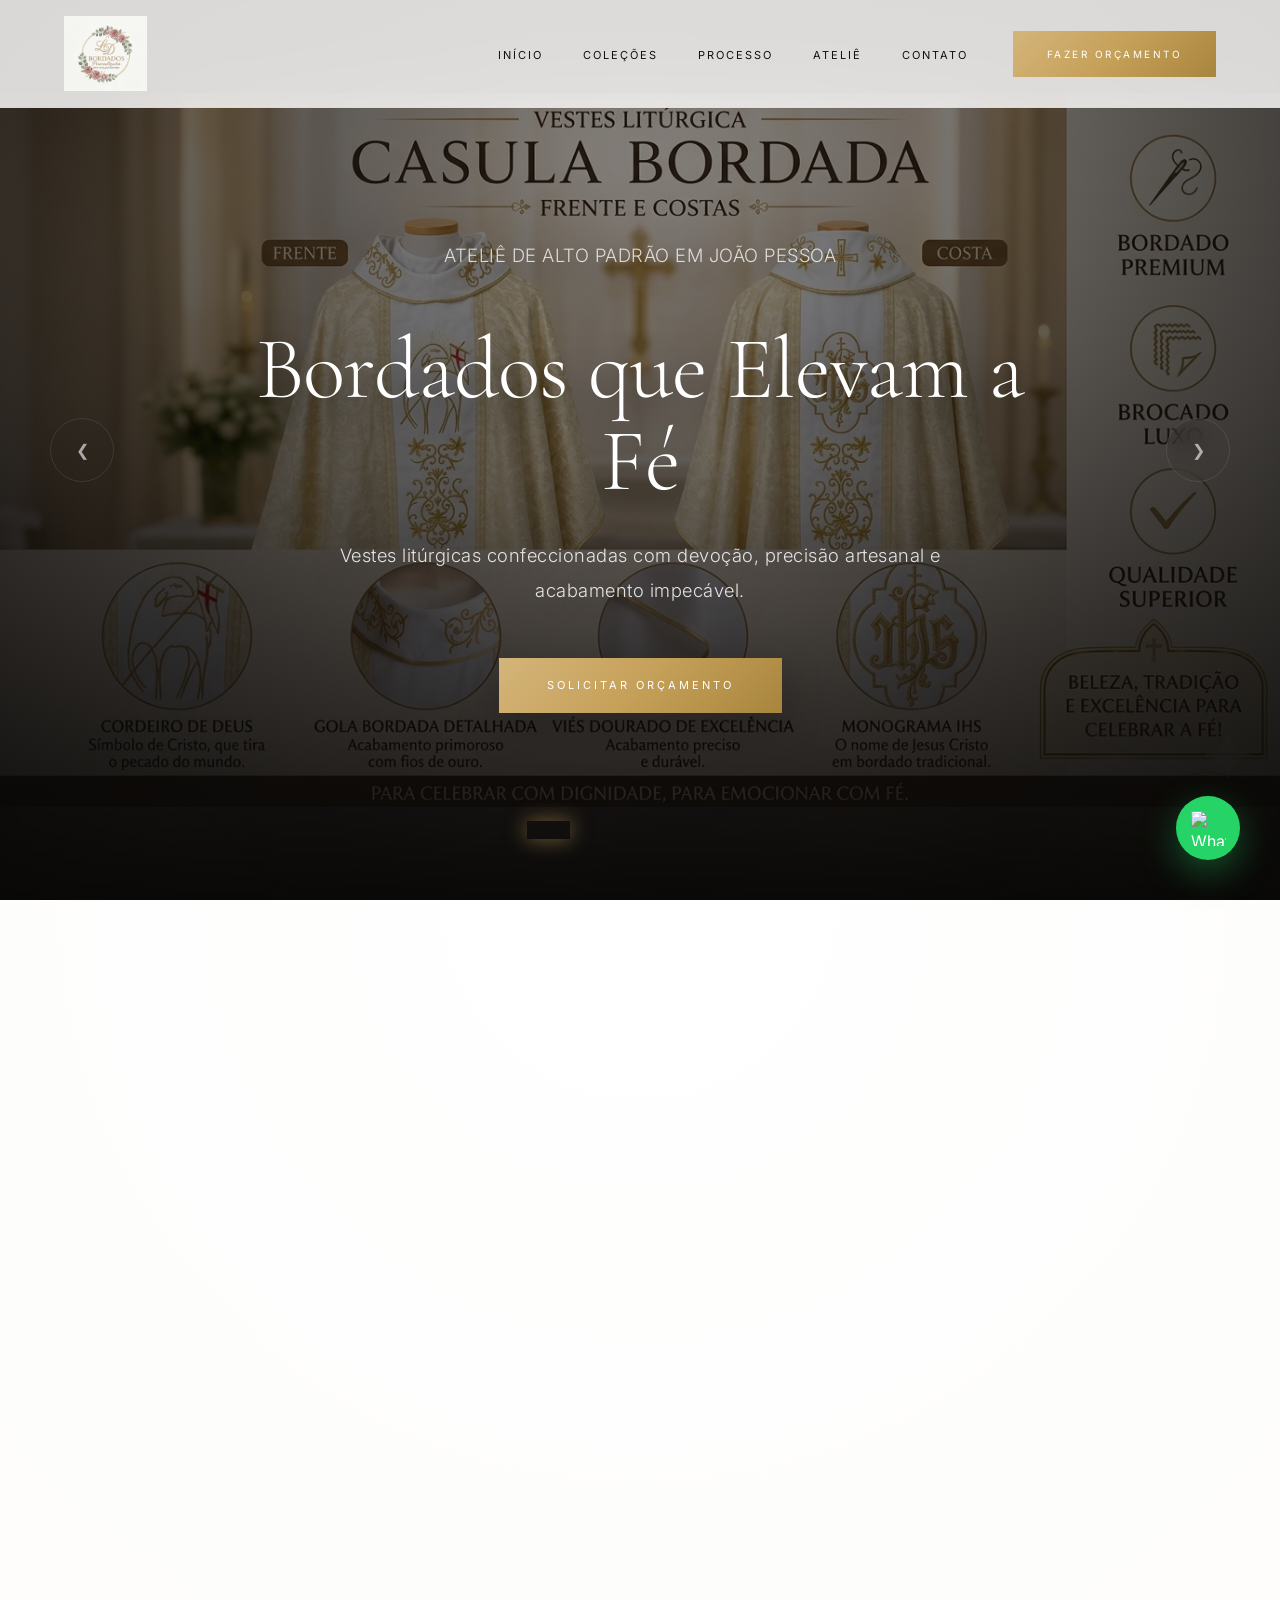
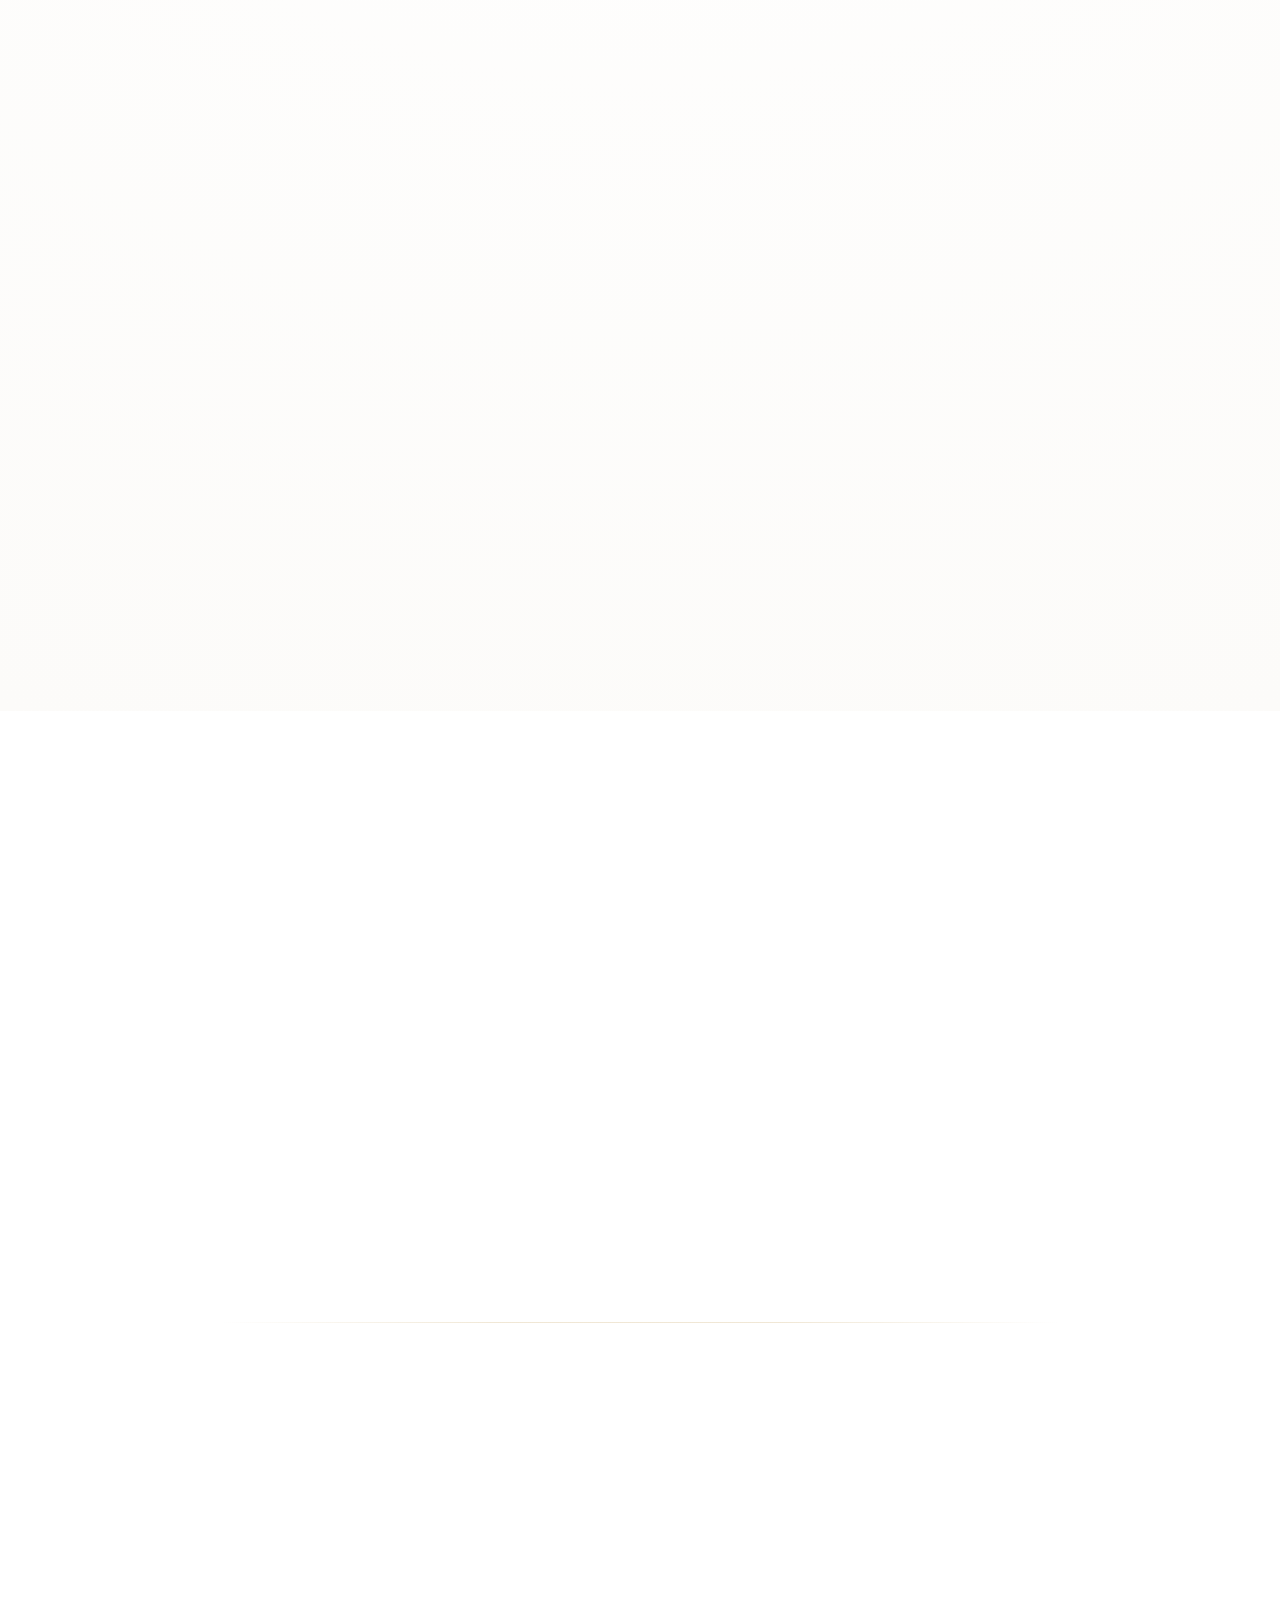
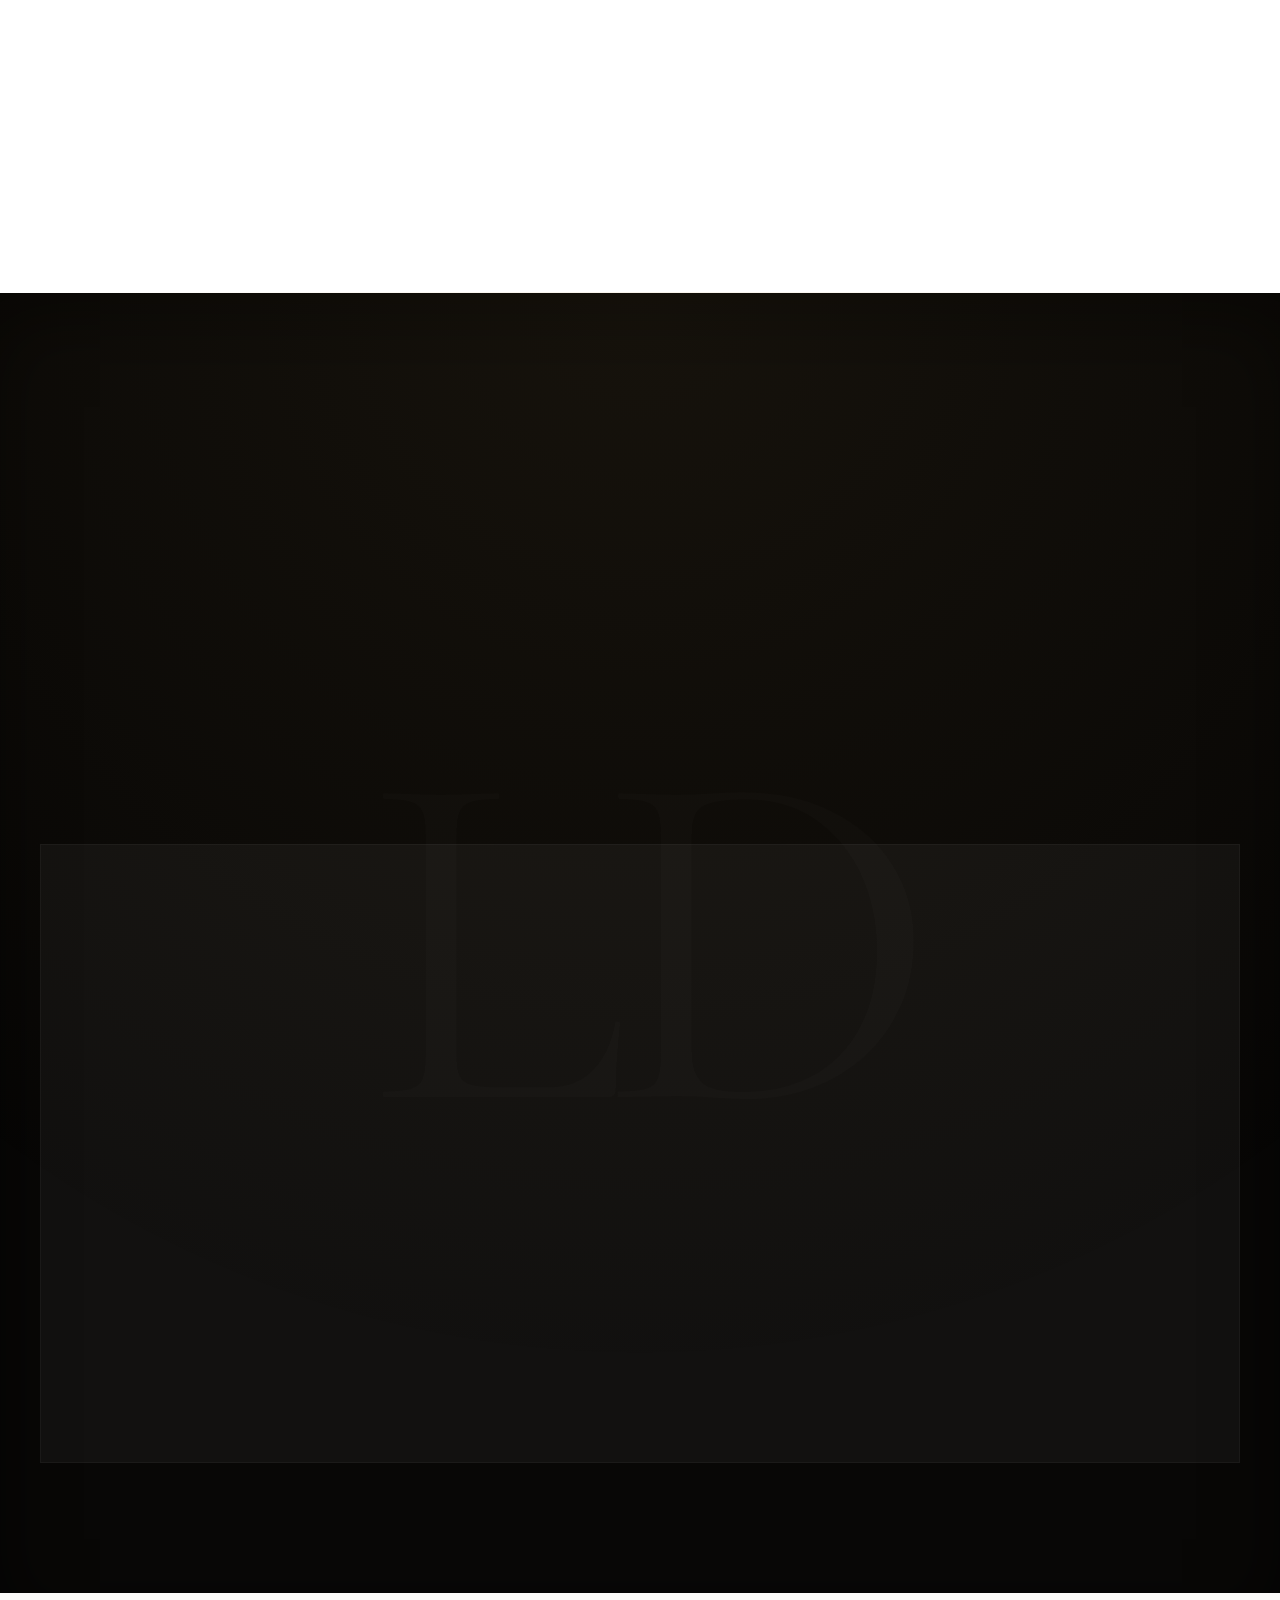
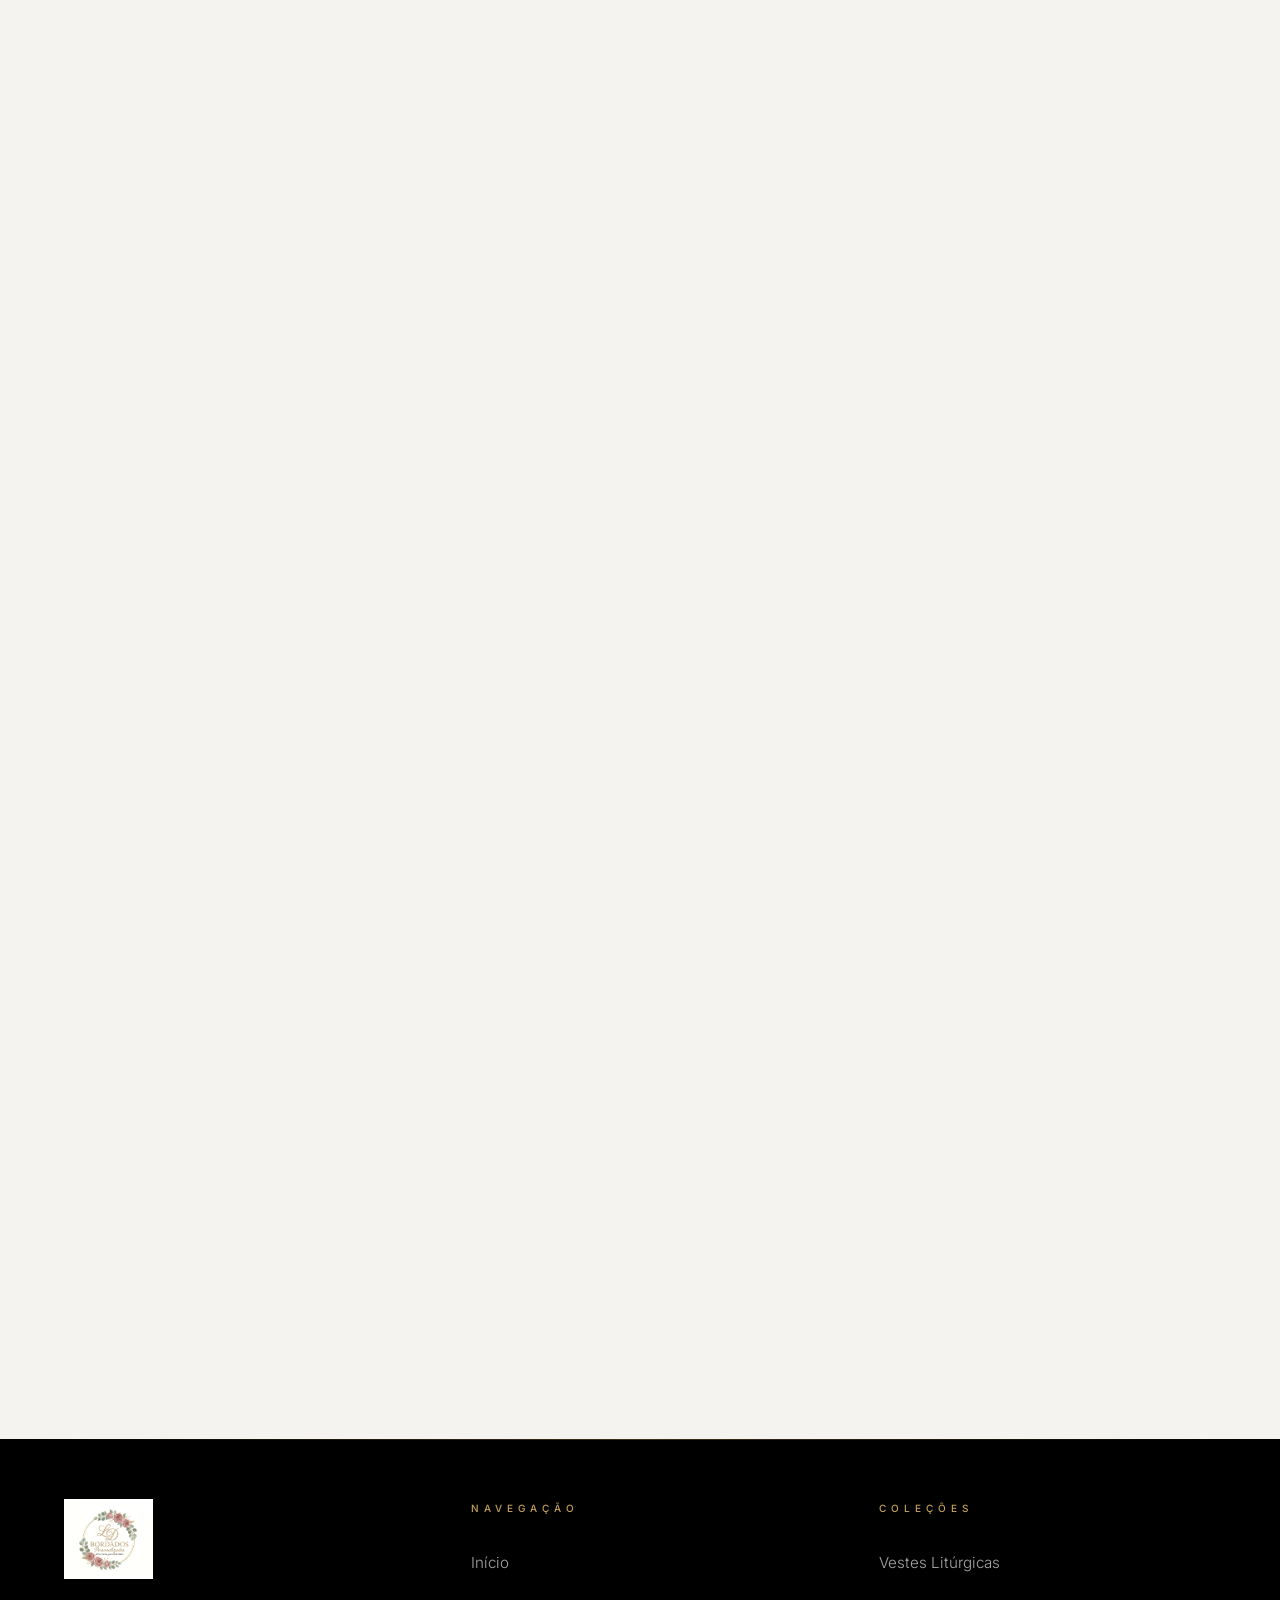
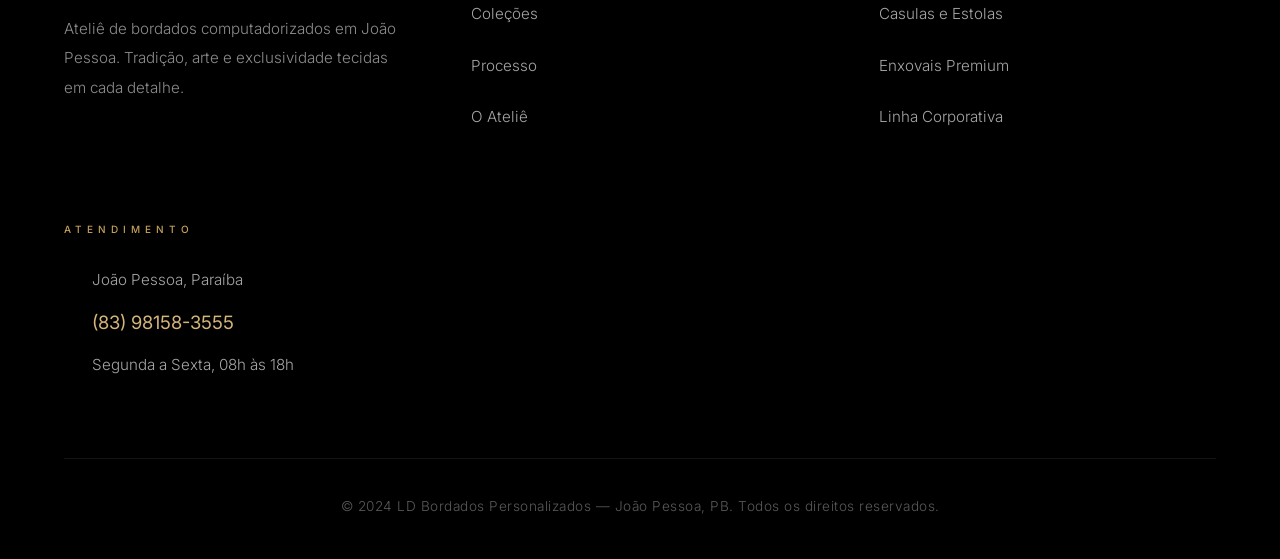
==== commit df47dd74: "design atualizado" ====
--- a/index.html
+++ b/index.html
@@ -10,9 +10,8 @@
     </script>
 
     <meta charset="UTF-8">
-    <meta name="viewport" content="width=device-width, initial-scale=1.0">
-
-    <!-- SEO Otimizado -->
+    <meta name="viewport" content="width=device-width, initial-scale=1.0, maximum-scale=1.0, user-scalable=no">
+
     <title>LD Bordados Personalizados | Vestes Litúrgicas e Enxovais em João Pessoa – PB</title>
     <meta name="description" content="Bordados computadorizados de alto padrão em João Pessoa, Paraíba. Especializados em vestes litúrgicas, casulas, estolas sacerdotais e enxovais exclusivos. Solicite seu orçamento pelo WhatsApp.">
     <meta name="keywords" content="bordados personalizados João Pessoa, vestes litúrgicas João Pessoa, casulas bordadas, estolas sacerdotais, enxoval de bebê bordado, fardamento corporativo João Pessoa, LD Bordados, bordado computadorizado Paraíba, presentes personalizados JP">
@@ -20,7 +19,6 @@
     <meta name="robots" content="index, follow">
     <link rel="canonical" href="https://ldbordados-personalizados.github.io/ldbordados/">
 
-    <!-- Open Graph -->
     <meta property="og:locale" content="pt_BR">
     <meta property="og:type" content="website">
     <meta property="og:title" content="LD Bordados Personalizados | Arte e Exclusividade em João Pessoa">
@@ -31,13 +29,13 @@
     <meta property="og:image:width" content="1200">
     <meta property="og:image:height" content="630">
 
-    <!-- Twitter Card -->
     <meta name="twitter:card" content="summary_large_image">
     <meta name="twitter:title" content="LD Bordados Personalizados | João Pessoa – PB">
     <meta name="twitter:description" content="Vestes sacras e enxovais exclusivos em João Pessoa. Qualidade que veste quem você confia.">
     <meta name="twitter:image" content="https://ldbordados-personalizados.github.io/ldbordados/produto-casula.jpg">
 
-    <!-- Schema Markup Completo -->
+    <script src="https://unpkg.com/lucide@latest"></script>
+
     <script type="application/ld+json">
     {
       "@context": "https://schema.org",
@@ -70,32 +68,36 @@
       },
       "sameAs": [
         "https://www.instagram.com/ldbordados"
-      ],
-      "hasOfferCatalog": {
-        "@type": "OfferCatalog",
-        "name": "Produtos LD Bordados",
-        "itemListElement": [
-          {"@type": "Offer", "itemOffered": {"@type": "Service", "name": "Vestes Litúrgicas e Casulas"}},
-          {"@type": "Offer", "itemOffered": {"@type": "Service", "name": "Enxovais e Presentes Personalizados"}},
-          {"@type": "Offer", "itemOffered": {"@type": "Service", "name": "Kits Corporativos e Fardamentos"}}
-        ]
-      }
+      ]
     }
     </script>
 
-    <link href="https://fonts.googleapis.com/css2?family=Playfair+Display:ital,wght@0,400;0,700;1,400&family=Poppins:wght@300;400;500;600&display=swap" rel="stylesheet">
+    <link href="https://fonts.googleapis.com/css2?family=Cormorant+Garamond:ital,wght@0,300;0,400;0,500;0,600;1,400&family=Inter:wght@300;400;500&display=swap" rel="stylesheet">
 
     <style>
         :root {
             --primary: #c5a059;
             --primary-dark: #a8853d;
             --primary-light: #d4b57a;
-            --secondary: #2c2c2c;
-            --bg-light: #f9f7f2;
+            --secondary: #121110;
+            --bg-light: #fcfbf9;
+            --bg-alt: #f5f3ef;
             --white: #ffffff;
             --whatsapp: #25d366;
-            --text-muted: #777;
-            --border-subtle: rgba(197, 160, 89, 0.2);
+            --text-muted: #6b6863;
+            --border-subtle: rgba(197, 160, 89, 0.12);
+            
+            /* Premium Easing for Microinteractions */
+            --ease-cinematic: cubic-bezier(0.16, 1, 0.3, 1);
+            --ease-smooth: cubic-bezier(0.25, 0.46, 0.45, 0.94);
+            
+            --font-serif: 'Cormorant Garamond', serif;
+            --font-sans: 'Inter', sans-serif;
+
+            /* Elegant Shadows */
+            --shadow-premium: 0 15px 45px rgba(18, 17, 16, 0.04);
+            --shadow-hover: 0 30px 60px rgba(197, 160, 89, 0.06);
+            --shadow-dark: 0 20px 50px rgba(0, 0, 0, 0.4);
         }
 
         * { margin: 0; padding: 0; box-sizing: border-box; }
@@ -103,21 +105,24 @@
         html { scroll-behavior: smooth; }
 
         body {
-            font-family: 'Poppins', sans-serif;
+            font-family: var(--font-sans);
             background-color: var(--bg-light);
             color: var(--secondary);
-            line-height: 1.7;
+            line-height: 1.8;
             overflow-x: hidden;
+            -webkit-font-smoothing: antialiased;
+            -moz-osx-font-smoothing: grayscale;
+            text-rendering: optimizeLegibility;
         }
 
         /* ==============================
-           HEADER
+           HEADER - ATMOSPHERIC BLUR
         ============================== */
         header {
-            background: rgba(255,255,255,0.97);
-            backdrop-filter: blur(12px);
-            -webkit-backdrop-filter: blur(12px);
-            padding: 12px 5%;
+            background: rgba(252, 251, 249, 0.85);
+            backdrop-filter: blur(25px);
+            -webkit-backdrop-filter: blur(25px);
+            padding: 16px 5%;
             display: flex;
             justify-content: space-between;
             align-items: center;
@@ -125,26 +130,35 @@
             width: 100%;
             top: 0;
             z-index: 1000;
-            box-shadow: 0 1px 30px rgba(0,0,0,0.07);
-            transition: all 0.3s ease;
-            border-bottom: 1px solid var(--border-subtle);
-        }
-
-        .logo img { height: 80px; display: block; }
-
-        nav { display: flex; align-items: center; gap: 35px; }
-
-        nav ul { display: flex; list-style: none; gap: 30px; }
+            box-shadow: 0 1px 0px rgba(0,0,0,0.02);
+            transition: all 0.6s var(--ease-cinematic);
+            border-bottom: 1px solid rgba(197, 160, 89, 0.06);
+        }
+
+        header.scrolled {
+            padding: 12px 5%;
+            background: rgba(252, 251, 249, 0.96);
+            box-shadow: 0 10px 40px rgba(0,0,0,0.04);
+            border-bottom: 1px solid transparent;
+        }
+
+        .logo img { height: 75px; display: block; transition: height 0.6s var(--ease-cinematic); }
+        header.scrolled .logo img { height: 60px; }
+
+        nav { display: flex; align-items: center; gap: 45px; }
+
+        nav ul { display: flex; list-style: none; gap: 40px; }
 
         nav a {
             text-decoration: none;
             color: var(--secondary);
-            font-weight: 500;
-            font-size: 13px;
+            font-weight: 400;
+            font-size: 11px;
             text-transform: uppercase;
-            letter-spacing: 1.5px;
-            transition: 0.3s;
-            position: relative;
+            letter-spacing: 2px;
+            transition: color 0.4s ease;
+            position: relative;
+            padding: 5px 0;
         }
 
         nav a::after {
@@ -152,192 +166,150 @@
             position: absolute;
             width: 0;
             height: 1px;
-            bottom: -4px;
-            left: 0;
+            bottom: 0;
+            left: 50%;
+            transform: translateX(-50%);
             background: var(--primary);
-            transition: width 0.35s ease;
+            transition: width 0.5s var(--ease-cinematic);
         }
 
         nav a:hover::after { width: 100%; }
         nav a:hover { color: var(--primary); }
 
         /* ==============================
-           MENU HAMBÚRGUER MOBILE PREMIUM
+           MOBILE MENU - LUXURY HOSPITALITY FEEL
         ============================== */
         .hamburger {
             display: none;
             flex-direction: column;
             justify-content: center;
             align-items: center;
-            width: 44px;
-            height: 44px;
+            width: 50px;
+            height: 50px;
             cursor: pointer;
             background: transparent;
             border: none;
             padding: 0;
             z-index: 1100;
             position: relative;
+            -webkit-tap-highlight-color: transparent;
         }
 
         .hamburger span {
             display: block;
-            width: 24px;
-            height: 1.5px;
+            width: 26px;
+            height: 1px;
             background: var(--secondary);
-            transition: all 0.4s cubic-bezier(0.23, 1, 0.32, 1);
+            transition: all 0.5s var(--ease-cinematic);
             transform-origin: center;
         }
 
-        .hamburger span:nth-child(1) { margin-bottom: 6px; }
-        .hamburger span:nth-child(3) { margin-top: 6px; }
-
-        .hamburger.active span:nth-child(1) {
-            transform: translateY(7.5px) rotate(45deg);
-        }
-        .hamburger.active span:nth-child(2) {
-            opacity: 0;
-            transform: scaleX(0);
-        }
-        .hamburger.active span:nth-child(3) {
-            transform: translateY(-7.5px) rotate(-45deg);
-        }
-
-        /* Overlay */
+        .hamburger span:nth-child(1) { margin-bottom: 8px; }
+        .hamburger span:nth-child(3) { margin-top: 8px; }
+
+        .hamburger.active span:nth-child(1) { transform: translateY(9px) rotate(45deg); }
+        .hamburger.active span:nth-child(2) { opacity: 0; transform: scaleX(0); }
+        .hamburger.active span:nth-child(3) { transform: translateY(-9px) rotate(-45deg); }
+
         .mobile-overlay {
             display: none;
             position: fixed;
             inset: 0;
-            background: rgba(20,16,12,0.6);
+            background: rgba(10, 9, 8, 0.75);
             z-index: 900;
             opacity: 0;
-            transition: opacity 0.4s ease;
-            backdrop-filter: blur(4px);
-            -webkit-backdrop-filter: blur(4px);
-        }
-
-        .mobile-overlay.active {
-            display: block;
-            opacity: 1;
-        }
-
-        /* Menu mobile drawer */
+            transition: opacity 0.7s var(--ease-cinematic);
+            backdrop-filter: blur(16px);
+            -webkit-backdrop-filter: blur(16px);
+        }
+
+        .mobile-overlay.active { display: block; opacity: 1; }
+
         .mobile-menu {
             position: fixed;
             top: 0;
             right: -100%;
-            width: min(320px, 85vw);
-            height: 100vh;
-            background: rgba(255,255,255,0.98);
-            backdrop-filter: blur(20px);
-            -webkit-backdrop-filter: blur(20px);
+            width: min(400px, 85vw);
+            height: 100svh;
+            background: var(--bg-light);
             z-index: 1050;
             display: flex;
             flex-direction: column;
             justify-content: center;
             align-items: center;
-            gap: 0;
-            transition: right 0.5s cubic-bezier(0.23, 1, 0.32, 1);
+            transition: right 0.8s var(--ease-cinematic);
             padding: 60px 40px;
-            border-left: 1px solid var(--border-subtle);
-            box-shadow: -20px 0 60px rgba(0,0,0,0.15);
+            border-left: 1px solid rgba(197,160,89,0.15);
+            box-shadow: -30px 0 80px rgba(0,0,0,0.15);
         }
 
         .mobile-menu.active { right: 0; }
 
-        .mobile-menu-logo {
-            margin-bottom: 40px;
-        }
-
-        .mobile-menu-logo img { height: 65px; }
+        .mobile-menu-logo { margin-bottom: 60px; }
+        .mobile-menu-logo img { height: 75px; }
 
         .mobile-menu ul {
             list-style: none;
             text-align: center;
             width: 100%;
-            margin-bottom: 40px;
+            margin-bottom: 50px;
         }
 
         .mobile-menu ul li {
-            border-bottom: 1px solid rgba(197,160,89,0.12);
             opacity: 0;
-            transform: translateX(20px);
-            transition: all 0.4s ease;
-        }
-
-        .mobile-menu.active ul li {
-            opacity: 1;
-            transform: translateX(0);
-        }
-
-        .mobile-menu.active ul li:nth-child(1) { transition-delay: 0.1s; }
-        .mobile-menu.active ul li:nth-child(2) { transition-delay: 0.15s; }
-        .mobile-menu.active ul li:nth-child(3) { transition-delay: 0.2s; }
-        .mobile-menu.active ul li:nth-child(4) { transition-delay: 0.25s; }
+            transform: translateY(20px);
+            transition: all 0.6s var(--ease-cinematic);
+            margin-bottom: 24px;
+        }
+
+        .mobile-menu.active ul li { opacity: 1; transform: translateY(0); }
+        .mobile-menu.active ul li:nth-child(1) { transition-delay: 0.15s; }
+        .mobile-menu.active ul li:nth-child(2) { transition-delay: 0.2s; }
+        .mobile-menu.active ul li:nth-child(3) { transition-delay: 0.25s; }
+        .mobile-menu.active ul li:nth-child(4) { transition-delay: 0.3s; }
+        .mobile-menu.active ul li:nth-child(5) { transition-delay: 0.35s; }
 
         .mobile-menu ul li a {
-            display: block;
-            padding: 18px 10px;
+            display: inline-block;
+            padding: 10px;
             text-decoration: none;
             color: var(--secondary);
-            font-size: 13px;
-            font-weight: 500;
-            letter-spacing: 2px;
+            font-size: 12px;
+            font-weight: 400;
+            letter-spacing: 4px;
             text-transform: uppercase;
-            transition: color 0.3s;
-        }
-
-        .mobile-menu ul li a:hover { color: var(--primary); }
+            transition: color 0.4s ease, opacity 0.4s ease;
+            font-family: var(--font-sans);
+        }
+
+        .mobile-menu ul li a:active { opacity: 0.5; }
 
         .mobile-menu .btn-mobile-orcamento {
             opacity: 0;
-            transform: translateY(10px);
-            transition: all 0.4s ease 0.35s;
+            transform: translateY(20px);
+            transition: all 0.7s var(--ease-cinematic) 0.5s;
             width: 100%;
         }
 
-        .mobile-menu.active .btn-mobile-orcamento {
-            opacity: 1;
-            transform: translateY(0);
-        }
-
-        .btn-mobile-orcamento a {
-            display: block;
-            text-align: center;
-            background: var(--primary);
-            color: white !important;
-            padding: 16px 30px;
-            border-radius: 4px;
-            font-size: 13px;
-            font-weight: 600;
-            letter-spacing: 1.5px;
-            text-transform: uppercase;
-            text-decoration: none;
-            box-shadow: 0 8px 30px rgba(197,160,89,0.35);
-            transition: all 0.3s ease;
-        }
-
-        .btn-mobile-orcamento a:hover {
-            background: var(--primary-dark);
-            transform: translateY(-2px);
-            box-shadow: 0 12px 35px rgba(197,160,89,0.5);
-        }
+        .mobile-menu.active .btn-mobile-orcamento { opacity: 1; transform: translateY(0); }
 
         /* ==============================
-           HERO SLIDER
+           HERO SLIDER - DEEPER CINEMATIC
         ============================== */
         .hero-slider {
             position: relative;
-            height: 88vh;
+            height: 100svh;
             width: 100%;
-            margin-top: 105px;
+            margin-top: 0; 
             overflow: hidden;
-            background-color: #0d0b09;
+            background-color: #080706;
         }
 
         .slider-container {
             display: flex;
             height: 100%;
-            transition: transform 0.9s cubic-bezier(0.7, 0, 0.3, 1);
+            transition: transform 1.6s var(--ease-cinematic);
+            will-change: transform;
         }
 
         .slide {
@@ -352,25 +324,35 @@
             justify-content: center;
             align-items: center;
             position: relative;
+            overflow: hidden;
         }
 
         .slide::before {
             content: '';
             position: absolute;
-            top: -60px; left: -60px; right: -60px; bottom: -60px;
+            top: -5%; left: -5%; right: -5%; bottom: -5%;
             background-image: inherit;
             background-size: cover;
             background-position: center;
-            filter: blur(35px);
+            filter: blur(60px) brightness(0.5) saturate(1.2);
             z-index: -1;
-            opacity: 0.5;
+            opacity: 0.95;
+            transform: scale(1);
+            animation: cinematicZoom 20s infinite alternate var(--ease-smooth);
+            will-change: transform;
+        }
+
+        @keyframes cinematicZoom {
+            0% { transform: scale(1); }
+            100% { transform: scale(1.15); }
         }
 
         .slide::after {
             content: '';
             position: absolute;
-            top: 0; left: 0; width: 100%; height: 100%;
-            background: linear-gradient(180deg, rgba(15,12,10,0.05) 0%, rgba(15,12,10,0.82) 100%);
+            inset: 0;
+            background: radial-gradient(circle at center, transparent 0%, rgba(8,7,6,0.7) 100%),
+                        linear-gradient(180deg, rgba(8,7,6,0.15) 0%, rgba(8,7,6,0.9) 100%);
             z-index: 1;
         }
 
@@ -379,244 +361,279 @@
             z-index: 2;
             text-align: center;
             color: var(--white);
-            padding: 0 30px;
+            padding: 0 5%;
+            max-width: 900px;
+            transform: translateY(40px);
+            opacity: 0;
+            animation: editorialFadeUp 1.6s var(--ease-cinematic) 0.5s forwards;
+            margin-top: 60px;
+        }
+
+        @keyframes editorialFadeUp {
+            to { opacity: 1; transform: translateY(0); }
         }
 
         .hero-eyebrow {
-            font-size: 11px;
-            letter-spacing: 4px;
+            font-family: var(--font-sans);
+            font-size: 10px;
+            letter-spacing: 8px;
             text-transform: uppercase;
             color: var(--primary-light);
-            margin-bottom: 16px;
+            margin-bottom: 30px;
             font-weight: 400;
+            display: block;
+            opacity: 0.9;
         }
 
         .hero-content h1 {
-            font-family: 'Playfair Display', serif;
-            font-size: 4rem;
-            margin-bottom: 20px;
-            text-shadow: 0 4px 20px rgba(0,0,0,0.6);
-            line-height: 1.2;
+            font-family: var(--font-serif);
+            font-size: 5.5rem;
+            margin-bottom: 30px;
+            text-shadow: 0 20px 50px rgba(0,0,0,0.8);
+            line-height: 1.05;
+            font-weight: 300;
+            letter-spacing: -1px;
         }
 
         .hero-content p {
-            font-size: 1.1rem;
-            max-width: 620px;
-            margin: 0 auto 38px;
-            text-shadow: 0 2px 10px rgba(0,0,0,0.7);
+            font-family: var(--font-sans);
+            font-size: 1.15rem;
+            max-width: 650px;
+            margin: 0 auto 50px;
+            text-shadow: 0 10px 30px rgba(0,0,0,0.6);
             font-weight: 300;
-            opacity: 0.92;
+            line-height: 1.9;
+            color: rgba(255, 255, 255, 0.85);
+            letter-spacing: 0.5px;
         }
 
         .slider-btn {
             position: absolute;
             top: 50%;
             transform: translateY(-50%);
-            background: rgba(255,255,255,0.08);
-            backdrop-filter: blur(10px);
-            -webkit-backdrop-filter: blur(10px);
-            border: 1px solid rgba(255,255,255,0.18);
-            color: white;
-            width: 52px;
-            height: 52px;
+            background: transparent;
+            border: 1px solid rgba(255,255,255,0.1);
+            color: rgba(255,255,255,0.6);
+            width: 64px;
+            height: 64px;
             cursor: pointer;
             z-index: 10;
             border-radius: 50%;
-            font-size: 18px;
+            font-size: 16px;
             display: flex;
             justify-content: center;
             align-items: center;
-            transition: all 0.3s ease;
+            transition: all 0.6s var(--ease-cinematic);
+            backdrop-filter: blur(12px);
+            -webkit-tap-highlight-color: transparent;
         }
 
         .slider-btn:hover {
-            background: var(--primary);
-            border-color: var(--primary);
-            transform: translateY(-50%) scale(1.08);
-        }
-
-        .prev { left: 24px; }
-        .next { right: 24px; }
-
-        /* Dots do slider */
+            background: rgba(197,160,89,0.15);
+            border-color: rgba(197,160,89,0.5);
+            color: var(--white);
+            transform: translateY(-50%) scale(1.05);
+        }
+
+        .slider-btn:active {
+            transform: translateY(-50%) scale(0.95);
+        }
+
+        .prev { left: 50px; }
+        .next { right: 50px; }
+
         .slider-dots {
             position: absolute;
-            bottom: 24px;
+            bottom: 60px;
             left: 50%;
             transform: translateX(-50%);
             display: flex;
-            gap: 8px;
+            gap: 16px;
             z-index: 10;
         }
 
         .dot {
-            width: 6px;
-            height: 6px;
-            border-radius: 50%;
-            background: rgba(255,255,255,0.4);
+            width: 45px;
+            height: 1px;
+            background: rgba(255,255,255,0.25);
             cursor: pointer;
-            transition: all 0.3s;
+            transition: all 0.6s var(--ease-cinematic);
+            border: none;
+            padding: 10px 0;
+            background-clip: content-box;
+            -webkit-tap-highlight-color: transparent;
         }
 
         .dot.active {
-            background: var(--primary);
-            width: 24px;
-            border-radius: 3px;
+            background-color: var(--primary-light);
+            box-shadow: 0 0 20px rgba(197,160,89,0.5);
         }
 
         /* ==============================
-           BOTÕES
+           BUTTONS - LUXURY REFINEMENT
         ============================== */
         .btn-gold {
-            background: var(--primary);
+            background: linear-gradient(135deg, #d4b57a 0%, #c5a059 50%, #a8853d 100%);
             color: var(--white);
-            padding: 15px 38px;
-            border-radius: 3px;
+            padding: 18px 48px;
+            border-radius: 0; 
             text-decoration: none;
-            font-weight: 600;
-            font-size: 13px;
-            letter-spacing: 1.5px;
+            font-weight: 400;
+            font-size: 11px;
+            letter-spacing: 3px;
             text-transform: uppercase;
-            transition: all 0.4s ease;
+            transition: all 0.6s var(--ease-cinematic);
             border: none;
             cursor: pointer;
             display: inline-block;
-            box-shadow: 0 6px 20px rgba(197,160,89,0.35);
+            box-shadow: 0 15px 40px rgba(10, 8, 6, 0.25);
+            position: relative;
+            overflow: hidden;
+            z-index: 1;
+            font-family: var(--font-sans);
+            -webkit-tap-highlight-color: transparent;
+        }
+
+        .btn-gold::before {
+            content: '';
+            position: absolute;
+            top: 0; left: 0; width: 100%; height: 100%;
+            background: linear-gradient(135deg, #e3c893 0%, #d4b57a 50%, #c5a059 100%);
+            z-index: -1;
+            transition: opacity 0.6s ease;
+            opacity: 0;
         }
 
         .btn-gold:hover {
-            background: var(--primary-dark);
-            transform: translateY(-3px);
-            box-shadow: 0 10px 28px rgba(197,160,89,0.5);
-        }
-
-        .btn-outline-gold {
-            background: transparent;
-            color: var(--primary);
-            padding: 13px 34px;
-            border-radius: 3px;
-            text-decoration: none;
-            font-weight: 600;
-            font-size: 13px;
-            letter-spacing: 1.5px;
-            text-transform: uppercase;
-            transition: all 0.35s ease;
-            border: 1.5px solid var(--primary);
-            display: inline-block;
-        }
-
-        .btn-outline-gold:hover {
-            background: var(--primary);
-            color: white;
-            transform: translateY(-2px);
-        }
+            transform: translateY(-4px);
+            box-shadow: 0 20px 50px rgba(197,160,89,0.35);
+            color: #fff;
+        }
+
+        .btn-gold:active {
+            transform: translateY(-1px) scale(0.98);
+            box-shadow: 0 10px 20px rgba(197,160,89,0.2);
+        }
+
+        .btn-gold:hover::before { opacity: 1; }
 
         .btn-header {
-            padding: 11px 22px;
-            font-size: 12px;
+            padding: 14px 34px;
+            font-size: 10px;
+            letter-spacing: 2.5px;
+            box-shadow: none;
         }
 
         /* ==============================
-           SEÇÕES
+           SECTIONS - VISUAL DEPTH
         ============================== */
+        section {
+            position: relative;
+            z-index: 2;
+        }
+
         .section-eyebrow {
-            font-size: 11px;
-            letter-spacing: 4px;
+            font-family: var(--font-sans);
+            font-size: 10px;
+            letter-spacing: 6px;
             text-transform: uppercase;
             color: var(--primary);
-            margin-bottom: 14px;
+            margin-bottom: 20px;
             font-weight: 500;
             display: block;
         }
 
         .section-title {
-            font-family: 'Playfair Display', serif;
-            font-size: 2.6rem;
+            font-family: var(--font-serif);
+            font-size: 3.4rem;
             color: var(--secondary);
-            margin-bottom: 16px;
-            line-height: 1.25;
+            margin-bottom: 24px;
+            line-height: 1.15;
+            font-weight: 400;
         }
 
         .section-subtitle {
             color: var(--text-muted);
-            font-size: 1rem;
+            font-size: 1.05rem;
             font-weight: 300;
-            max-width: 560px;
-            margin: 0 auto 50px;
-            line-height: 1.8;
+            max-width: 650px;
+            margin: 0 auto 60px;
+            line-height: 1.9;
+            font-family: var(--font-sans);
         }
 
         .section-header {
             text-align: center;
-            padding: 70px 20px 10px;
+            padding: 120px 20px 20px;
         }
 
         .section-divider {
-            width: 48px;
-            height: 1.5px;
+            width: 45px;
+            height: 1px;
             background: var(--primary);
-            margin: 20px auto;
+            margin: 28px auto;
+            opacity: 0.8;
         }
 
         .container {
-            max-width: 1200px;
+            max-width: 1280px;
             margin: 0 auto;
             padding: 40px 20px;
         }
 
         /* ==============================
-           PRODUTOS — CARDS PREMIUM
+           PRODUTOS — EDITORIAL CARDS
         ============================== */
         #produtos {
-            padding-bottom: 80px;
+            padding-bottom: 120px;
+            background: radial-gradient(circle at top, #ffffff 0%, var(--bg-light) 100%);
         }
 
         .grid-produtos {
             display: grid;
-            grid-template-columns: repeat(auto-fit, minmax(300px, 1fr));
-            gap: 35px;
-            margin-top: 20px;
+            grid-template-columns: repeat(auto-fit, minmax(320px, 1fr));
+            gap: 50px;
+            margin-top: 40px;
         }
 
         .product-card {
-            background: var(--white);
-            border-radius: 2px;
-            overflow: hidden;
-            box-shadow: 0 4px 30px rgba(0,0,0,0.06);
-            transition: all 0.5s cubic-bezier(0.23,1,0.32,1);
+            background: transparent;
+            border: none;
+            transition: all 0.8s var(--ease-cinematic);
             text-align: center;
             display: flex;
             flex-direction: column;
             justify-content: space-between;
-            border: 1px solid rgba(0,0,0,0.04);
-        }
-
-        .product-card:hover {
-            transform: translateY(-12px);
-            box-shadow: 0 20px 50px rgba(0,0,0,0.12);
-        }
-
-        /* Wrapper da imagem — moldura elegante */
+            position: relative;
+        }
+
         .product-img-wrapper {
             position: relative;
             overflow: hidden;
-            background: linear-gradient(145deg, #f5f2ec, #ede8df);
-            padding: 24px;
+            background: var(--bg-alt);
+            padding: 40px 30px; 
+            box-shadow: var(--shadow-premium);
+            transition: all 0.8s var(--ease-cinematic);
         }
 
         .product-img-wrapper::before {
             content: '';
             position: absolute;
-            inset: 12px;
+            inset: 15px;
             border: 1px solid var(--border-subtle);
             pointer-events: none;
             z-index: 2;
-            transition: all 0.4s;
+            transition: all 0.8s var(--ease-cinematic);
+        }
+
+        .product-card:hover .product-img-wrapper {
+            box-shadow: var(--shadow-hover);
+            transform: translateY(-10px);
         }
 
         .product-card:hover .product-img-wrapper::before {
-            inset: 8px;
-            border-color: rgba(197,160,89,0.4);
+            inset: 12px;
+            border-color: rgba(197, 160, 89, 0.4);
         }
 
         .product-img {
@@ -625,11 +642,14 @@
             background-size: contain;
             background-repeat: no-repeat;
             background-position: center;
-            transition: transform 0.6s cubic-bezier(0.23,1,0.32,1);
+            transition: transform 1.2s var(--ease-cinematic);
+            position: relative;
+            z-index: 1;
+            will-change: transform;
         }
 
         .product-card:hover .product-img {
-            transform: scale(1.06);
+            transform: scale(1.08);
         }
 
         .img-casula { background-image: url('produto-casula.jpg'); }
@@ -637,131 +657,168 @@
         .img-kit    { background-image: url('produto-kit.jpg'); }
 
         .product-body {
-            padding: 28px 24px 30px;
+            padding: 45px 20px 20px;
             display: flex;
             flex-direction: column;
+            align-items: center;
             flex: 1;
         }
 
         .product-category {
-            font-size: 10px;
-            letter-spacing: 3px;
+            font-size: 9px;
+            letter-spacing: 5px;
             text-transform: uppercase;
             color: var(--primary);
-            margin-bottom: 10px;
+            margin-bottom: 16px;
             font-weight: 500;
+            font-family: var(--font-sans);
         }
 
         .product-card h3 {
-            font-size: 1.35rem;
-            font-family: 'Playfair Display', serif;
-            margin-bottom: 12px;
+            font-size: 1.9rem;
+            font-family: var(--font-serif);
+            margin-bottom: 18px;
             color: var(--secondary);
+            font-weight: 400;
         }
 
         .product-card p {
-            color: #888;
-            font-size: 0.9rem;
+            color: var(--text-muted);
+            font-size: 0.98rem;
             flex-grow: 1;
-            margin-bottom: 24px;
-            line-height: 1.75;
+            margin-bottom: 40px;
+            line-height: 1.85;
+            font-weight: 300;
+            max-width: 320px;
         }
 
         /* ==============================
-           COMO FUNCIONA
+           COMO FUNCIONA - SOPHISTICATED
         ============================== */
         #como-funciona {
             background: var(--white);
-            padding: 90px 0;
+            padding: 130px 0;
+            position: relative;
+        }
+        
+        #como-funciona::after {
+            content: '';
+            position: absolute;
+            bottom: 0; left: 0; right: 0; height: 1px;
+            background: linear-gradient(90deg, transparent, var(--border-subtle), transparent);
         }
 
         .steps-grid {
             display: grid;
-            grid-template-columns: repeat(auto-fit, minmax(230px, 1fr));
-            gap: 0;
-            max-width: 1100px;
+            grid-template-columns: repeat(auto-fit, minmax(240px, 1fr));
+            gap: 30px;
+            max-width: 1200px;
             margin: 0 auto;
             padding: 0 20px;
             position: relative;
         }
 
-        /* Linha conectora entre steps (desktop) */
         .steps-grid::before {
             content: '';
             position: absolute;
-            top: 52px;
-            left: calc(12.5% + 10px);
-            right: calc(12.5% + 10px);
+            top: 60px;
+            left: 15%;
+            right: 15%;
             height: 1px;
-            background: linear-gradient(90deg, transparent, var(--primary), var(--primary), transparent);
-            opacity: 0.3;
+            background: linear-gradient(90deg, transparent, rgba(197, 160, 89, 0.25), rgba(197, 160, 89, 0.25), transparent);
         }
 
         .step-card {
-            padding: 40px 28px;
+            padding: 40px 30px;
             text-align: center;
             position: relative;
+            background: transparent;
+            transition: all 0.6s var(--ease-cinematic);
         }
 
         .step-number {
-            font-family: 'Playfair Display', serif;
-            font-size: 0.75rem;
-            letter-spacing: 3px;
+            font-family: var(--font-serif);
+            font-size: 0.9rem;
+            letter-spacing: 5px;
             color: var(--primary);
-            margin-bottom: 18px;
+            margin-bottom: 26px;
             display: block;
+            font-weight: 600;
         }
 
         .step-icon {
-            width: 70px;
-            height: 70px;
+            width: 86px;
+            height: 86px;
             border-radius: 50%;
-            background: var(--bg-light);
-            border: 1.5px solid var(--border-subtle);
+            background: var(--white);
+            border: 1px solid rgba(197, 160, 89, 0.25);
             display: flex;
             align-items: center;
             justify-content: center;
-            margin: 0 auto 24px;
-            transition: all 0.4s ease;
-            font-size: 26px;
+            margin: 0 auto 34px;
+            transition: all 0.6s var(--ease-cinematic);
+            box-shadow: var(--shadow-premium);
+        }
+        
+        .step-icon svg {
+            width: 32px;
+            height: 32px;
+            color: var(--primary);
+            transition: all 0.6s var(--ease-cinematic);
         }
 
         .step-card:hover .step-icon {
-            background: var(--primary);
+            background: var(--bg-alt);
             border-color: var(--primary);
-            transform: scale(1.08);
-            box-shadow: 0 10px 30px rgba(197,160,89,0.3);
+            transform: scale(1.06);
+            box-shadow: 0 20px 45px rgba(197,160,89,0.18);
+        }
+        
+        .step-card:hover .step-icon svg {
+            color: var(--primary-dark);
+            transform: scale(1.05);
         }
 
         .step-card h3 {
-            font-family: 'Playfair Display', serif;
-            font-size: 1.15rem;
+            font-family: var(--font-serif);
+            font-size: 1.5rem;
             color: var(--secondary);
-            margin-bottom: 12px;
+            margin-bottom: 18px;
+            font-weight: 400;
         }
 
         .step-card p {
-            font-size: 0.88rem;
+            font-size: 0.95rem;
             color: var(--text-muted);
-            line-height: 1.8;
+            line-height: 1.9;
+            font-weight: 300;
         }
 
         /* ==============================
-           POR QUE ESCOLHER A LD
+           POR QUE ESCOLHER A LD - CINEMATIC CONTRAST
         ============================== */
         #por-que-ld {
-            background: var(--secondary);
-            padding: 90px 0;
+            background: #080706;
+            padding: 130px 0;
             position: relative;
             overflow: hidden;
+            box-shadow: inset 0 30px 70px rgba(0,0,0,0.6);
+        }
+
+        #por-que-ld::after {
+            content: '';
+            position: absolute;
+            top: 0; left: 0; right: 0; bottom: 0;
+            background: radial-gradient(circle at 50% 0%, rgba(197, 160, 89, 0.08) 0%, transparent 75%);
+            pointer-events: none;
         }
 
         #por-que-ld::before {
             content: 'LD';
             position: absolute;
-            font-family: 'Playfair Display', serif;
-            font-size: 28vw;
-            color: rgba(255,255,255,0.02);
+            font-family: var(--font-serif);
+            font-size: 38vw;
+            color: rgba(255,255,255,0.012);
             top: 50%;
             left: 50%;
             transform: translate(-50%, -50%);
@@ -769,28 +826,24 @@
             letter-spacing: -0.05em;
         }
 
-        #por-que-ld .section-title {
-            color: var(--white);
-        }
-
-        #por-que-ld .section-subtitle {
-            color: rgba(255,255,255,0.55);
-        }
+        #por-que-ld .section-title { color: var(--white); text-shadow: 0 5px 25px rgba(0,0,0,0.6); }
+        #por-que-ld .section-subtitle { color: rgba(255,255,255,0.65); }
 
         .diferenciais-grid {
             display: grid;
-            grid-template-columns: repeat(auto-fit, minmax(280px, 1fr));
-            gap: 2px;
-            max-width: 1100px;
+            grid-template-columns: repeat(auto-fit, minmax(320px, 1fr));
+            gap: 1px;
+            max-width: 1200px;
             margin: 0 auto;
             padding: 0 20px;
+            background: rgba(255,255,255,0.04);
+            border: 1px solid rgba(255,255,255,0.04);
         }
 
         .diferencial-card {
-            padding: 38px 30px;
-            border: 1px solid rgba(255,255,255,0.05);
-            background: rgba(255,255,255,0.03);
-            transition: all 0.4s ease;
+            padding: 55px 45px;
+            background: #080706;
+            transition: all 0.6s var(--ease-cinematic);
             position: relative;
             overflow: hidden;
         }
@@ -798,226 +851,266 @@
         .diferencial-card::before {
             content: '';
             position: absolute;
-            bottom: 0;
-            left: 0;
-            width: 0;
-            height: 1.5px;
+            bottom: 0; left: 50%;
+            width: 0; height: 1.5px;
             background: var(--primary);
-            transition: width 0.4s ease;
-        }
-
-        .diferencial-card:hover {
-            background: rgba(197,160,89,0.06);
-        }
-
-        .diferencial-card:hover::before {
-            width: 100%;
-        }
+            transition: all 0.6s var(--ease-cinematic);
+            transform: translateX(-50%);
+        }
+
+        .diferencial-card:hover { 
+            background: #0c0b0a; 
+            transform: translateY(-6px); 
+            box-shadow: var(--shadow-dark); 
+            z-index: 2;
+        }
+        .diferencial-card:hover::before { width: 100%; }
 
         .diferencial-icon {
-            font-size: 28px;
-            margin-bottom: 20px;
-            display: block;
+            display: flex;
+            align-items: center;
+            margin-bottom: 26px;
+        }
+        
+        .diferencial-icon svg {
+            width: 32px;
+            height: 32px;
+            color: var(--primary-light);
+            transition: all 0.6s var(--ease-cinematic);
+            opacity: 0.9;
+        }
+
+        .diferencial-card:hover .diferencial-icon svg {
+            color: var(--white);
+            transform: scale(1.1) translateY(-2px);
+            opacity: 1;
         }
 
         .diferencial-card h3 {
-            font-family: 'Playfair Display', serif;
+            font-family: var(--font-serif);
             color: var(--white);
-            font-size: 1.1rem;
-            margin-bottom: 10px;
+            font-size: 1.4rem;
+            margin-bottom: 16px;
+            font-weight: 400;
+            letter-spacing: 0.5px;
         }
 
         .diferencial-card p {
-            color: rgba(255,255,255,0.5);
-            font-size: 0.88rem;
-            line-height: 1.8;
+            color: rgba(255,255,255,0.55);
+            font-size: 0.95rem;
+            line-height: 1.9;
+            font-weight: 300;
         }
 
         /* ==============================
-           SOBRE
+           SOBRE - ARTISAN SHOWCASE
         ============================== */
         #sobre {
-            background: var(--white);
-            padding: 100px 0;
+            background: var(--bg-light);
+            padding: 130px 0;
+            position: relative;
         }
 
         .sobre-container {
             display: flex;
             flex-wrap: wrap;
-            gap: 70px;
+            gap: 90px;
             align-items: center;
-            max-width: 1100px;
+            max-width: 1200px;
             margin: 0 auto;
             padding: 0 20px;
         }
 
         .sobre-img-col {
             flex: 1;
-            min-width: 280px;
+            min-width: 320px;
             position: relative;
         }
 
         .sobre-img-col img {
             width: 100%;
-            border-radius: 2px;
+            border-radius: 0;
             display: block;
             position: relative;
-            z-index: 1;
-            box-shadow: 0 20px 50px rgba(0,0,0,0.1);
-        }
-
-        /* Moldura dourada decorativa */
+            z-index: 2;
+            box-shadow: 0 40px 80px rgba(0,0,0,0.08);
+            transition: transform 1s var(--ease-cinematic);
+            will-change: transform;
+        }
+        
+        .sobre-img-col:hover img {
+            transform: scale(1.03);
+        }
+
         .sobre-img-col::before {
             content: '';
             position: absolute;
-            top: -16px;
-            left: -16px;
-            right: 16px;
-            bottom: 16px;
-            border: 1.5px solid var(--primary);
-            border-radius: 2px;
-            opacity: 0.5;
-        }
-
-        .sobre-text-col {
-            flex: 1;
-            min-width: 280px;
-        }
+            top: -24px; left: -24px; right: 24px; bottom: 24px;
+            border: 1px solid var(--primary);
+            opacity: 0.35;
+            z-index: 1;
+            transition: all 1s var(--ease-cinematic);
+        }
+        
+        .sobre-img-col:hover::before {
+            top: -12px; left: -12px; right: 12px; bottom: 12px;
+            opacity: 0.8;
+            background: rgba(197, 160, 89, 0.03);
+        }
+
+        .sobre-text-col { flex: 1; min-width: 320px; }
 
         .sobre-text-col h2 {
-            font-family: 'Playfair Display', serif;
-            font-size: 2.4rem;
+            font-family: var(--font-serif);
+            font-size: 3.4rem;
+            margin-bottom: 34px;
+            color: var(--secondary);
+            line-height: 1.15;
+            font-weight: 400;
+        }
+
+        .sobre-text-col p {
             margin-bottom: 24px;
-            color: var(--secondary);
-            line-height: 1.25;
-        }
-
-        .sobre-text-col p {
-            margin-bottom: 18px;
-            color: #666;
-            font-size: 0.95rem;
-            line-height: 1.85;
+            color: var(--text-muted);
+            font-size: 1.05rem;
+            line-height: 1.95;
+            font-weight: 300;
         }
 
         .sobre-stats {
             display: flex;
-            gap: 40px;
-            margin-top: 38px;
+            gap: 60px;
+            margin-top: 50px;
             flex-wrap: wrap;
-        }
-
-        .stat-item {
-            text-align: left;
+            padding-top: 35px;
+            border-top: 1px solid var(--border-subtle);
         }
 
         .stat-number {
-            font-family: 'Playfair Display', serif;
-            font-size: 2.2rem;
+            font-family: var(--font-serif);
+            font-size: 3rem;
             color: var(--primary);
             line-height: 1;
+            font-weight: 400;
         }
 
         .stat-label {
-            font-size: 0.78rem;
+            font-size: 0.8rem;
             text-transform: uppercase;
-            letter-spacing: 1.5px;
+            letter-spacing: 2.5px;
             color: var(--text-muted);
-            margin-top: 4px;
+            margin-top: 10px;
+            font-weight: 500;
         }
 
         /* ==============================
-           DEPOIMENTOS
+           DEPOIMENTOS - PREMIUM MAGAZINE
         ============================== */
         .depoimentos {
-            background: var(--bg-light);
-            padding: 90px 0;
+            background: var(--bg-alt);
+            padding: 130px 0;
+            position: relative;
         }
 
         .grid-depoimentos {
             display: grid;
-            grid-template-columns: repeat(auto-fit, minmax(240px, 1fr));
-            gap: 24px;
-            max-width: 1100px;
+            grid-template-columns: repeat(auto-fit, minmax(280px, 1fr));
+            gap: 35px;
+            max-width: 1200px;
             margin: 0 auto;
             padding: 0 20px;
         }
 
         .depoimento-card {
             background: var(--white);
-            padding: 34px 28px;
-            border-radius: 2px;
+            padding: 50px 40px;
+            border-radius: 0;
             font-style: italic;
-            border-top: 2px solid var(--primary);
-            transition: all 0.35s ease;
-            box-shadow: 0 4px 20px rgba(0,0,0,0.04);
+            border-top: 1px solid var(--primary);
+            transition: all 0.6s var(--ease-cinematic);
+            box-shadow: var(--shadow-premium);
+            position: relative;
         }
 
         .depoimento-card:hover {
-            transform: translateY(-5px);
-            box-shadow: 0 12px 35px rgba(0,0,0,0.09);
+            transform: translateY(-10px);
+            box-shadow: 0 30px 70px rgba(0,0,0,0.06);
         }
 
         .depoimento-stars {
+            display: flex;
+            gap: 4px;
             color: var(--primary);
-            font-size: 14px;
-            margin-bottom: 16px;
+            margin-bottom: 24px;
+        }
+
+        .depoimento-stars svg {
+            width: 14px;
+            height: 14px;
+            fill: currentColor;
+            color: currentColor;
+        }
+
+        .depoimento-card p.text {
+            color: var(--secondary);
+            line-height: 1.95;
+            font-size: 1.05rem;
+            font-family: var(--font-serif);
+            font-weight: 400;
+        }
+
+        .depoimento-card footer { margin-top: 30px; }
+
+        .cliente-nome {
+            font-weight: 500;
             font-style: normal;
-        }
-
-        .depoimento-card p.text { color: #555; line-height: 1.8; font-size: 0.92rem; }
-
-        .depoimento-card footer {
-            background: transparent;
-            color: inherit;
-            padding: 0;
-        }
-
-        .cliente-nome {
-            font-weight: 600;
+            color: var(--secondary);
+            font-size: 0.95rem;
+            font-family: var(--font-sans);
+            letter-spacing: 0.5px;
+        }
+
+        .cliente-role {
+            font-size: 0.8rem;
+            color: var(--text-muted);
             font-style: normal;
-            margin-top: 20px;
-            color: var(--secondary);
-            font-size: 0.88rem;
-        }
-
-        .cliente-role {
-            font-size: 0.78rem;
-            color: var(--primary);
-            font-style: normal;
-        }
-
-
-
+            font-family: var(--font-sans);
+            letter-spacing: 1.5px;
+            text-transform: uppercase;
+            margin-top: 6px;
+        }
 
         /* ==============================
            CLIENTES DESTAQUE
         ============================== */
         .clientes-destaque-wrapper {
-            max-width: 1000px;
-            margin: 80px auto 0;
-            padding: 60px 20px 0;
-            border-top: 1px solid #e8e4dc;
+            max-width: 1100px;
+            margin: 110px auto 0;
+            padding: 90px 20px 0;
+            border-top: 1px solid var(--border-subtle);
             text-align: center;
         }
 
         .titulo-destaque {
-            font-family: 'Playfair Display', serif;
-            font-size: 2.2rem;
+            font-family: var(--font-serif);
+            font-size: 2.8rem;
             color: var(--secondary);
-            margin-bottom: 10px;
+            margin-bottom: 16px;
+            font-weight: 400;
         }
 
         .titulo-destaque-sub {
-            font-size: 0.88rem;
+            font-size: 1rem;
             color: var(--text-muted);
-            margin-bottom: 50px;
+            margin-bottom: 70px;
             letter-spacing: 0.5px;
+            font-weight: 300;
         }
 
         .clientes-destaque-container {
             display: flex;
             justify-content: center;
-            gap: 50px;
+            gap: 80px;
             flex-wrap: wrap;
         }
 
@@ -1025,46 +1118,46 @@
             display: flex;
             flex-direction: column;
             align-items: center;
-            max-width: 280px;
+            max-width: 300px;
         }
 
         .img-cliente-destaque {
-            width: 220px;
-            height: 220px;
+            width: 240px;
+            height: 240px;
             object-fit: cover;
             border-radius: 50%;
-            border: 3px solid var(--primary);
-            box-shadow: 0 12px 35px rgba(197,160,89,0.2);
-            margin-bottom: 20px;
-            transition: 0.4s ease;
+            border: 1px solid var(--primary);
+            padding: 10px;
+            background: transparent;
+            box-shadow: 0 20px 50px rgba(197,160,89,0.12);
+            margin-bottom: 30px;
+            transition: all 0.8s var(--ease-cinematic);
+            will-change: transform;
         }
 
         .img-cliente-destaque:hover {
-            transform: translateY(-6px);
-            box-shadow: 0 20px 45px rgba(197,160,89,0.3);
+            transform: translateY(-10px) scale(1.04);
+            box-shadow: 0 30px 70px rgba(197,160,89,0.25);
+            padding: 4px;
         }
 
         .arroba-cliente {
-            font-size: 1rem;
-            font-family: 'Playfair Display', serif;
-            font-weight: 700;
-            margin-bottom: 8px;
-        }
-
-        .arroba-cliente a {
-            color: var(--secondary);
-            text-decoration: none;
-            transition: 0.3s;
-        }
-
+            font-size: 1.3rem;
+            font-family: var(--font-serif);
+            font-weight: 500;
+            margin-bottom: 12px;
+        }
+
+        .arroba-cliente a { color: var(--secondary); text-decoration: none; transition: 0.4s ease; }
         .arroba-cliente a:hover { color: var(--primary); }
 
         .cliente-destaque-item > p:last-child {
             text-align: center;
-            margin-top: 8px;
-            color: #888;
-            font-size: 0.85rem;
-            line-height: 1.7;
+            margin-top: 10px;
+            color: var(--text-muted);
+            font-size: 0.95rem;
+            line-height: 1.85;
+            font-weight: 300;
         }
 
         /* ==============================
@@ -1072,32 +1165,29 @@
         ============================== */
         .whatsapp-float {
             position: fixed;
-            bottom: 30px;
-            right: 30px;
+            bottom: 40px;
+            right: 40px;
             background: var(--whatsapp);
             color: white;
-            width: 58px;
-            height: 58px;
+            width: 64px;
+            height: 64px;
             border-radius: 50%;
             display: flex;
             justify-content: center;
             align-items: center;
-            box-shadow: 0 6px 20px rgba(37,211,102,0.4);
+            box-shadow: 0 12px 35px rgba(37,211,102,0.35);
             z-index: 1000;
-            transition: transform 0.3s ease;
-            animation: pulse-green 2.5s infinite;
+            transition: all 0.5s var(--ease-cinematic);
+            -webkit-tap-highlight-color: transparent;
         }
 
         .whatsapp-float:hover {
-            transform: scale(1.12);
-            animation: none;
-            box-shadow: 0 8px 28px rgba(37,211,102,0.6);
-        }
-
-        @keyframes pulse-green {
-            0%   { box-shadow: 0 0 0 0 rgba(37,211,102,0.7); }
-            70%  { box-shadow: 0 0 0 16px rgba(37,211,102,0); }
-            100% { box-shadow: 0 0 0 0 rgba(37,211,102,0); }
+            transform: scale(1.1) translateY(-6px);
+            box-shadow: 0 20px 50px rgba(37,211,102,0.55);
+        }
+        
+        .whatsapp-float:active {
+            transform: scale(0.95);
         }
 
         /* ==============================
@@ -1105,145 +1195,171 @@
         ============================== */
         .reveal {
             opacity: 0;
-            transform: translateY(40px);
-            transition: all 0.8s cubic-bezier(0.23,1,0.32,1);
-        }
-
-        .reveal.active {
-            opacity: 1;
-            transform: translateY(0);
+            transform: translateY(40px) scale(0.99);
+            transition: all 1.2s var(--ease-cinematic);
+            will-change: transform, opacity;
+        }
+
+        .reveal.active { 
+            opacity: 1; 
+            transform: translateY(0) scale(1); 
         }
 
         /* ==============================
            FOOTER
         ============================== */
         footer {
-            background: var(--secondary);
+            background: #000000;
             color: var(--white);
-            padding: 70px 5% 30px;
+            padding: 60px 5% 40px;
+            position: relative;
+        }
+        
+        footer::before {
+            content: '';
+            position: absolute;
+            top: 0; left: 0; right: 0; height: 1px;
+            background: linear-gradient(90deg, transparent, rgba(197,160,89,0.3), transparent);
         }
 
         .footer-grid {
             display: grid;
-            grid-template-columns: repeat(auto-fit, minmax(200px, 1fr));
-            gap: 50px;
-            margin-bottom: 50px;
+            grid-template-columns: repeat(auto-fit, minmax(240px, 1fr));
+            gap: 70px;
+            margin-bottom: 80px;
             text-align: left;
-            max-width: 1100px;
+            max-width: 1200px;
             margin-left: auto;
             margin-right: auto;
         }
 
-        .footer-logo img { height: 70px; margin-bottom: 18px; filter: brightness(1.1); }
-        .footer-logo p { color: rgba(255,255,255,0.5); font-size: 0.85rem; line-height: 1.8; }
+        .footer-logo img { height: 80px; margin-bottom: 26px; filter: brightness() contrast(1.1); }
+        .footer-logo p { color: rgba(255,255,255,0.55); font-size: 0.95rem; line-height: 1.95; font-weight: 300; }
 
         .footer-col h4 {
-            font-size: 11px;
+            font-size: 10px;
             text-transform: uppercase;
-            letter-spacing: 3px;
+            letter-spacing: 5px;
             color: var(--primary);
-            margin-bottom: 20px;
+            margin-bottom: 28px;
+            font-weight: 500;
+            font-family: var(--font-sans);
         }
 
         .footer-col ul { list-style: none; }
-        .footer-col ul li { margin-bottom: 10px; }
+        .footer-col ul li { margin-bottom: 16px; }
         .footer-col ul li a {
-            color: rgba(255,255,255,0.55);
+            color: rgba(255,255,255,0.65);
             text-decoration: none;
-            font-size: 0.88rem;
-            transition: color 0.3s;
-        }
-        .footer-col ul li a:hover { color: var(--primary); }
+            font-size: 0.95rem;
+            transition: color 0.4s ease;
+            font-weight: 300;
+            padding: 4px 0;
+            display: inline-block;
+        }
+        .footer-col ul li a:hover { color: var(--primary-light); }
 
         .footer-col p {
-            color: rgba(255,255,255,0.55);
-            font-size: 0.88rem;
-            line-height: 1.9;
+            color: rgba(255,255,255,0.65);
+            font-size: 0.95rem;
+            line-height: 2.1;
+            font-weight: 300;
         }
 
         .footer-bottom {
             border-top: 1px solid rgba(255,255,255,0.08);
-            padding-top: 24px;
+            padding-top: 35px;
             text-align: center;
-            color: rgba(255,255,255,0.3);
-            font-size: 0.78rem;
-            max-width: 1100px;
+            color: rgba(255,255,255,0.35);
+            font-size: 0.85rem;
+            max-width: 1200px;
             margin: 0 auto;
+            font-weight: 300;
+            letter-spacing: 0.5px;
         }
 
         /* ==============================
-           RESPONSIVE
+           RESPONSIVE - PREMIUM POLISH
         ============================== */
-        @media (max-width: 900px) {
+        @media (max-width: 992px) {
             .steps-grid::before { display: none; }
+            .section-title { font-size: 2.8rem; }
+            .sobre-container { gap: 60px; }
         }
 
         @media (max-width: 768px) {
-            nav ul { display: none; }
-            .btn-header { display: none; }
+            nav ul, .btn-header { display: none; }
             .hamburger { display: flex; }
 
-            .hero-slider {
-                height: 60vh;
-                margin-top: 105px;
-            }
-
-            .hero-eyebrow { font-size: 10px; letter-spacing: 3px; }
-
-            .hero-content h1 { font-size: 2rem; margin-bottom: 12px; }
-            .hero-content p { font-size: 0.9rem; margin-bottom: 18px; }
-
-            .slider-btn { width: 38px; height: 38px; font-size: 15px; }
-            .prev { left: 12px; }
-            .next { right: 12px; }
-
-            .section-title { font-size: 2rem; }
+            .section-header { padding: 90px 20px 20px; }
+            #produtos, #como-funciona, #por-que-ld, #sobre, .depoimentos { padding: 90px 0; }
+            
+            .hero-slider { height: 100svh; }
+            .hero-eyebrow { font-size: 9px; letter-spacing: 6px; margin-bottom: 22px; }
+            .hero-content h1 { font-size: 3rem; margin-bottom: 24px; line-height: 1.15; }
+            .hero-content p { font-size: 1.05rem; margin-bottom: 45px; line-height: 1.8; padding: 0 10px; }
+
+            .slider-btn { width: 54px; height: 54px; background: rgba(0,0,0,0.2); }
+            .prev { left: 15px; }
+            .next { right: 15px; }
+            .slider-dots { bottom: 40px; }
 
             .sobre-img-col::before { display: none; }
-
-            .sobre-stats { gap: 25px; }
-
-            .diferenciais-grid { grid-template-columns: 1fr 1fr; gap: 1px; }
+            .sobre-stats { gap: 30px; justify-content: space-between; width: 100%; }
+            .stat-number { font-size: 2.4rem; }
+            
+            .diferenciais-grid { grid-template-columns: 1fr; gap: 20px; background: transparent; border: none; }
+            .diferencial-card { background: rgba(255,255,255,0.03); border: 1px solid rgba(255,255,255,0.05); border-radius: 2px; }
+
+            .product-img-wrapper { padding: 30px 20px; }
+            .product-body { padding: 35px 15px 15px; }
+
+            .footer-grid { gap: 50px; }
         }
 
         @media (max-width: 480px) {
-            .hero-content h1 { font-size: 1.65rem; }
-            .btn-gold { padding: 13px 28px; font-size: 12px; }
-            .diferenciais-grid { grid-template-columns: 1fr; }
+            .hero-content h1 { font-size: 2.5rem; }
+            .btn-gold { padding: 18px 36px; font-size: 10.5px; width: 100%; text-align: center; }
+            .section-title { font-size: 2.3rem; }
+            .section-subtitle { font-size: 0.95rem; margin-bottom: 40px; }
+            .whatsapp-float { width: 56px; height: 56px; bottom: 25px; right: 25px; }
+            .logo img { height: 60px; }
+            header.scrolled .logo img { height: 50px; }
+            
+            .clientes-destaque-wrapper { padding: 60px 20px 0; margin: 80px auto 0; }
+            .img-cliente-destaque { width: 200px; height: 200px; }
+            
+            .depoimento-card { padding: 40px 30px; }
         }
     </style>
 </head>
 <body>
 
-    <!-- WhatsApp Flutuante -->
-    <a href="https://wa.me/5583981583555?text=Ol%C3%A1!%20Vim%20pelo%20site%20da%20LD%20Bordados%20e%20gostaria%20de%20solicitar%20um%20or%C3%A7amento." class="whatsapp-float" target="_blank" rel="noopener noreferrer" aria-label="Fale conosco no WhatsApp">
-        <img src="https://upload.wikimedia.org/wikipedia/commons/6/6b/WhatsApp.svg" width="32" alt="WhatsApp">
-    </a>
-
-    <!-- Overlay mobile -->
+    <a href="https://wa.me/5583981583555?text=Olá! Vim pelo site e gostaria de saber mais sobre os bordados personalizados." class="whatsapp-float" target="_blank" aria-label="Falar no WhatsApp">
+    <img src="https://upload.wikimedia.org/wikipedia/commons/6/6b/WhatsApp.svg" alt="WhatsApp" style="width: 35px; height: 35px;">
+</a>
+
     <div class="mobile-overlay" id="mobileOverlay"></div>
 
-    <!-- Menu Mobile Drawer -->
     <nav class="mobile-menu" id="mobileMenu" aria-label="Menu mobile">
         <div class="mobile-menu-logo">
             <img src="seu-logo.png" alt="LD Bordados">
         </div>
         <ul>
             <li><a href="#inicio" class="mobile-link">Início</a></li>
-            <li><a href="#produtos" class="mobile-link">Produtos</a></li>
-            <li><a href="#como-funciona" class="mobile-link">Como Funciona</a></li>
-            <li><a href="#sobre" class="mobile-link">Sobre</a></li>
+            <li><a href="#produtos" class="mobile-link">Coleções</a></li>
+            <li><a href="#como-funciona" class="mobile-link">Processo</a></li>
+            <li><a href="#sobre" class="mobile-link">Ateliê</a></li>
             <li><a href="#contato" class="mobile-link">Contato</a></li>
         </ul>
         <div class="btn-mobile-orcamento">
-            <a href="https://wa.me/5583981583555?text=Ol%C3%A1!%20Vim%20pelo%20site%20da%20LD%20Bordados%20e%20gostaria%20de%20solicitar%20um%20or%C3%A7amento." target="_blank" rel="noopener noreferrer">
+            <a href="https://wa.me/5583981583555?text=Ol%C3%A1!%20Vim%20pelo%20site%20da%20LD%20Bordados%20e%20gostaria%20de%20solicitar%20um%20or%C3%A7amento." class="btn-gold" target="_blank" rel="noopener noreferrer">
                 Solicitar Orçamento
             </a>
         </div>
     </nav>
 
-    <!-- Header -->
-    <header>
+    <header id="main-header">
         <div class="logo">
             <a href="#inicio">
                 <img src="seu-logo.png" alt="LD Bordados Personalizados — João Pessoa, PB">
@@ -1252,9 +1368,9 @@
         <nav aria-label="Navegação principal">
             <ul>
                 <li><a href="#inicio">Início</a></li>
-                <li><a href="#produtos">Produtos</a></li>
-                <li><a href="#como-funciona">Como Funciona</a></li>
-                <li><a href="#sobre">Sobre</a></li>
+                <li><a href="#produtos">Coleções</a></li>
+                <li><a href="#como-funciona">Processo</a></li>
+                <li><a href="#sobre">Ateliê</a></li>
                 <li><a href="#contato">Contato</a></li>
             </ul>
             <a href="https://wa.me/5583981583555?text=Ol%C3%A1!%20Vim%20pelo%20site%20da%20LD%20Bordados%20e%20gostaria%20de%20solicitar%20um%20or%C3%A7amento." class="btn-gold btn-header" target="_blank" rel="noopener noreferrer">Fazer Orçamento</a>
@@ -1266,7 +1382,6 @@
         </button>
     </header>
 
-    <!-- HERO SLIDER -->
     <section id="inicio" class="hero-slider" aria-label="Banner principal">
         <button class="slider-btn prev" onclick="moveSlide(-1)" aria-label="Slide anterior">&#10094;</button>
         <button class="slider-btn next" onclick="moveSlide(1)" aria-label="Próximo slide">&#10095;</button>
@@ -1274,33 +1389,33 @@
         <div class="slider-container" id="slider">
             <div class="slide" style="background-image: url('slide1.jpg');" role="img" aria-label="Bordados que elevam a fé — Vestes litúrgicas">
                 <div class="hero-content">
-                    <p class="hero-eyebrow">Bordados de alto padrão em João Pessoa</p>
+                    <p class="hero-eyebrow">Ateliê de Alto Padrão em João Pessoa</p>
                     <h1>Bordados que Elevam a Fé</h1>
-                    <p>Vestes litúrgicas confeccionadas com devoção e precisão artesanal.</p>
+                    <p>Vestes litúrgicas confeccionadas com devoção, precisão artesanal e acabamento impecável.</p>
                     <a href="https://wa.me/5583981583555?text=Ol%C3%A1!%20Vim%20pelo%20site%20da%20LD%20Bordados%20e%20gostaria%20de%20solicitar%20um%20or%C3%A7amento." class="btn-gold" target="_blank" rel="noopener noreferrer">Solicitar Orçamento</a>
                 </div>
             </div>
             <div class="slide" style="background-image: url('slide2.jpg');" role="img" aria-label="Detalhes que encantam — Bordado computadorizado">
                 <div class="hero-content">
-                    <p class="hero-eyebrow">Tecnologia e tradição reunidas</p>
+                    <p class="hero-eyebrow">Tecnologia e Tradição Reunidas</p>
                     <h1>Detalhes que Encantam</h1>
-                    <p>Qualidade premium em cada ponto do bordado computadorizado.</p>
+                    <p>Qualidade premium em cada ponto do bordado computadorizado, refletindo excelência.</p>
                     <a href="https://wa.me/5583981583555?text=Ol%C3%A1!%20Gostaria%20de%20saber%20mais%20sobre%20os%20bordados." class="btn-gold" target="_blank" rel="noopener noreferrer">Falar com Consultor</a>
                 </div>
             </div>
             <div class="slide" style="background-image: url('slide3.jpg');" role="img" aria-label="Sua marca em destaque — Kits corporativos">
                 <div class="hero-content">
-                    <p class="hero-eyebrow">Personalização corporativa</p>
+                    <p class="hero-eyebrow">Identidade e Sofisticação</p>
                     <h1>Sua Marca em Destaque</h1>
-                    <p>Kits corporativos e fardamentos de alto padrão para empresas.</p>
+                    <p>Kits corporativos e fardamentos de luxo desenvolvidos para empresas exigentes.</p>
                     <a href="https://wa.me/5583981583555?text=Ol%C3%A1!%20Gostaria%20de%20um%20or%C3%A7amento%20corporativo." class="btn-gold" target="_blank" rel="noopener noreferrer">Pedir Orçamento</a>
                 </div>
             </div>
             <div class="slide" style="background-image: url('slide4.jpg');" role="img" aria-label="Presentes inesquecíveis — Toalhas e enxovais">
                 <div class="hero-content">
-                    <p class="hero-eyebrow">Enxovais e presentes exclusivos</p>
+                    <p class="hero-eyebrow">Enxovais e Presentes Exclusivos</p>
                     <h1>Presentes Inesquecíveis</h1>
-                    <p>Toalhas e enxovais personalizados para os momentos mais especiais.</p>
+                    <p>Toalhas e enxovais personalizados para celebrar os momentos mais especiais da vida.</p>
                     <a href="https://wa.me/5583981583555?text=Ol%C3%A1!%20Quero%20ver%20op%C3%A7%C3%B5es%20de%20presentes." class="btn-gold" target="_blank" rel="noopener noreferrer">Ver Opções</a>
                 </div>
             </div>
@@ -1314,13 +1429,12 @@
         </div>
     </section>
 
-    <!-- PRODUTOS -->
     <section id="produtos">
         <div class="section-header">
             <span class="section-eyebrow reveal">Nossas Criações</span>
             <h2 class="section-title reveal">Coleções Exclusivas</h2>
             <div class="section-divider reveal"></div>
-            <p class="section-subtitle reveal">Cada peça é confeccionada com cuidado singular, unindo técnica e alma para criar algo verdadeiramente único.</p>
+            <p class="section-subtitle reveal">Cada peça é confeccionada com cuidado singular, unindo técnica apurada e sensibilidade artística para criar algo verdadeiramente único.</p>
         </div>
         <div class="container">
             <div class="grid-produtos">
@@ -1344,7 +1458,7 @@
                     <div class="product-body">
                         <p class="product-category">Presentes & Casa</p>
                         <h3>Linha Casa e Presentes</h3>
-                        <p>Toalhas luxuosas e personalizadas para batizados, casamentos e datas inesquecíveis. Presente que emociona.</p>
+                        <p>Toalhas luxuosas e personalizadas para batizados, casamentos e datas inesquecíveis. Um presente que emociona.</p>
                         <a href="https://wa.me/5583981583555?text=Ol%C3%A1!%20Gostaria%20de%20um%20or%C3%A7amento%20para%20a%20Linha%20Casa%20e%20Presentes." class="btn-gold" target="_blank" rel="noopener noreferrer">Solicitar Orçamento</a>
                     </div>
                 </article>
@@ -1356,7 +1470,7 @@
                     <div class="product-body">
                         <p class="product-category">Corporativo</p>
                         <h3>Kits Corporativos</h3>
-                        <p>Personalização de uniformes e brindes de alto padrão para elevar a identidade visual da sua empresa.</p>
+                        <p>Personalização de uniformes e brindes de alto padrão para elevar a identidade visual e o prestígio da sua empresa.</p>
                         <a href="https://wa.me/5583981583555?text=Ol%C3%A1!%20Gostaria%20de%20um%20or%C3%A7amento%20para%20Kits%20Corporativos." class="btn-gold" target="_blank" rel="noopener noreferrer">Solicitar Orçamento</a>
                     </div>
                 </article>
@@ -1365,218 +1479,240 @@
         </div>
     </section>
 
-    <!-- COMO FUNCIONA -->
     <section id="como-funciona">
         <div class="section-header">
-            <span class="section-eyebrow reveal">Processo</span>
+            <span class="section-eyebrow reveal">Processo Artesanal</span>
             <h2 class="section-title reveal">Como Funciona</h2>
             <div class="section-divider reveal"></div>
-            <p class="section-subtitle reveal">Do seu sonho à peça finalizada — um processo pensado para garantir exclusividade e qualidade em cada etapa.</p>
+            <p class="section-subtitle reveal">Do seu sonho à peça finalizada — um processo meticuloso pensado para garantir exclusividade e excelência em cada etapa.</p>
         </div>
 
         <div class="steps-grid">
             <div class="step-card reveal">
                 <span class="step-number">01</span>
-                <div class="step-icon" aria-hidden="true">💬</div>
-                <h3>Você Envia sua Ideia</h3>
-                <p>Entre em contato pelo WhatsApp e conte sua necessidade. Escutamos com atenção e orientamos as melhores opções para você.</p>
+                <div class="step-icon" aria-hidden="true"><i data-lucide="message-square" stroke-width="1.2"></i></div>
+                <h3>Visão e Consultoria</h3>
+                <p>Entre em contato pelo WhatsApp. Escutamos com atenção sua necessidade e orientamos as melhores opções estéticas.</p>
             </div>
             <div class="step-card reveal" style="transition-delay: 0.1s;">
                 <span class="step-number">02</span>
-                <div class="step-icon" aria-hidden="true">✏️</div>
-                <h3>Criamos a Personalização</h3>
-                <p>Desenvolvemos o layout digital do bordado com precisão, ajustando detalhes até que a criação reflita exatamente sua visão.</p>
+                <div class="step-icon" aria-hidden="true"><i data-lucide="pen-tool" stroke-width="1.2"></i></div>
+                <h3>Design Digital</h3>
+                <p>Desenvolvemos o layout digital do bordado com precisão, ajustando minuciosamente até que reflita sua visão perfeitamente.</p>
             </div>
             <div class="step-card reveal" style="transition-delay: 0.2s;">
                 <span class="step-number">03</span>
-                <div class="step-icon" aria-hidden="true">⚙️</div>
-                <h3>Produção com Excelência</h3>
-                <p>A peça é confeccionada com equipamentos de bordado computadorizado de última geração, com supervisão artesanal em cada ponto.</p>
+                <div class="step-icon" aria-hidden="true"><i data-lucide="scissors" stroke-width="1.2"></i></div>
+                <h3>Produção de Excelência</h3>
+                <p>Sua peça é elaborada com tecnologia de última geração, sempre sob atenta supervisão artesanal em cada ponto.</p>
             </div>
             <div class="step-card reveal" style="transition-delay: 0.3s;">
                 <span class="step-number">04</span>
-                <div class="step-icon" aria-hidden="true">🎁</div>
-                <h3>Entrega com Exclusividade</h3>
-                <p>Sua peça chega com embalagem cuidadosa e toda a qualidade que a LD Bordados garante. Arte que emociona ao ser desembalada.</p>
+                <div class="step-icon" aria-hidden="true"><i data-lucide="gift" stroke-width="1.2"></i></div>
+                <h3>Entrega Exclusiva</h3>
+                <p>Receba sua encomenda em embalagem premium. O momento de desembalar revela a verdadeira essência da LD Bordados.</p>
             </div>
         </div>
     </section>
 
-    <!-- POR QUE ESCOLHER A LD -->
     <section id="por-que-ld" aria-labelledby="por-que-title">
         <div class="section-header">
             <span class="section-eyebrow reveal" style="color: var(--primary-light);">Nossos Diferenciais</span>
-            <h2 class="section-title reveal" id="por-que-title">Por que escolher a LD Bordados?</h2>
+            <h2 class="section-title reveal" id="por-que-title">O Padrão LD Bordados</h2>
             <div class="section-divider reveal"></div>
-            <p class="section-subtitle reveal" style="color: rgba(255,255,255,0.5);">Mais do que um bordado — entregamos identidade, excelência e uma experiência que marca quem recebe.</p>
+            <p class="section-subtitle reveal">Muito mais do que um bordado — entregamos identidade, excelência técnica e uma experiência memorável.</p>
         </div>
 
         <div class="diferenciais-grid">
             <div class="diferencial-card reveal">
-                <span class="diferencial-icon" aria-hidden="true">🎯</span>
-                <h3>Bordado Computadorizado de Precisão</h3>
-                <p>Tecnologia de ponta com acabamento de nível profissional, garantindo perfeição milimétrica em cada ponto do bordado.</p>
-            </div>
-            <div class="diferencial-card reveal" style="transition-delay: 0.08s;">
-                <span class="diferencial-icon" aria-hidden="true">✨</span>
-                <h3>Acabamento de Alto Padrão</h3>
-                <p>Cada peça passa por rigoroso controle de qualidade. Do fio à embalagem final, nenhum detalhe é deixado ao acaso.</p>
-            </div>
-            <div class="diferencial-card reveal" style="transition-delay: 0.16s;">
-                <span class="diferencial-icon" aria-hidden="true">🤝</span>
-                <h3>Atendimento Personalizado</h3>
-                <p>Acompanhamos você do primeiro contato até a entrega. Atendimento humano, atencioso e direto via WhatsApp.</p>
-            </div>
-            <div class="diferencial-card reveal" style="transition-delay: 0.24s;">
-                <span class="diferencial-icon" aria-hidden="true">💎</span>
-                <h3>Peças Exclusivas</h3>
-                <p>Criamos bordados únicos para cada cliente. Sua ideia se torna uma peça irrepetível, com identidade própria e elegância.</p>
-            </div>
-            <div class="diferencial-card reveal" style="transition-delay: 0.32s;">
-                <span class="diferencial-icon" aria-hidden="true">📦</span>
-                <h3>Entrega Segura</h3>
-                <p>Atendemos em toda João Pessoa com embalagem cuidadosa e dedicação para que sua peça chegue perfeita.</p>
+                <span class="diferencial-icon" aria-hidden="true"><i data-lucide="crosshair" stroke-width="1.2"></i></span>
+                <h3>Precisão Absoluta</h3>
+                <p>Tecnologia computadorizada de ponta aliada ao toque humano garante perfeição milimétrica em cada centímetro bordado.</p>
+            </div>
+            <div class="diferencial-card reveal" style="transition-delay: 0.1s;">
+                <span class="diferencial-icon" aria-hidden="true"><i data-lucide="sparkles" stroke-width="1.2"></i></span>
+                <h3>Acabamento Impecável</h3>
+                <p>Rigoroso controle de qualidade em todas as fases. Do tecido selecionado à embalagem, nenhum detalhe passa despercebido.</p>
+            </div>
+            <div class="diferencial-card reveal" style="transition-delay: 0.2s;">
+                <span class="diferencial-icon" aria-hidden="true"><i data-lucide="handshake" stroke-width="1.2"></i></span>
+                <h3>Atendimento Consultivo</h3>
+                <p>Acompanhamento dedicado do início ao fim. Respondemos rapidamente diretamente pelo nosso WhatsApp.</p>
+            </div>
+            <div class="diferencial-card reveal" style="transition-delay: 0.3s;">
+                <span class="diferencial-icon" aria-hidden="true"><i data-lucide="gem" stroke-width="1.2"></i></span>
+                <h3>Identidade Única</h3>
+                <p>Não fazemos apenas reproduções; criamos peças singulares. Sua ideia materializada com elegância e identidade própria.</p>
             </div>
             <div class="diferencial-card reveal" style="transition-delay: 0.4s;">
-                <span class="diferencial-icon" aria-hidden="true">🏅</span>
-                <h3>Experiência e Tradição</h3>
-                <p>Anos de dedicação ao bordado artesanal e tecnológico em João Pessoa. Qualidade que conquistou a confiança de centenas de clientes.</p>
+                <span class="diferencial-icon" aria-hidden="true"><i data-lucide="package" stroke-width="1.2"></i></span>
+                <h3>Logística Premium</h3>
+                <p>Atendimento em toda João Pessoa, com entregas seguras e acondicionamento cuidadoso para manter a integridade da peça.</p>
+            </div>
+            <div class="diferencial-card reveal" style="transition-delay: 0.5s;">
+                <span class="diferencial-icon" aria-hidden="true"><i data-lucide="award" stroke-width="1.2"></i></span>
+                <h3>Tradição e Confiança</h3>
+                <p>Anos de dedicação refinando a arte do bordado. Construímos nossa reputação através da confiança e satisfação plena.</p>
             </div>
         </div>
     </section>
 
-    <!-- SOBRE -->
     <section id="sobre">
         <div class="sobre-container reveal">
             <div class="sobre-img-col">
                 <img src="foto-ateliê.jpg" alt="Ateliê LD Bordados em João Pessoa — processo artesanal de bordado" loading="lazy">
             </div>
             <div class="sobre-text-col">
-                <span class="section-eyebrow">Nossa História</span>
-                <h2>Tradição e Tecnologia<br>em cada fio</h2>
-                <p>Na LD Bordados, unimos a precisão do bordado computadorizado com o olhar atento ao detalhe que só o trabalho artesanal possui. Cada peça é tratada como única — porque, para nós, cada cliente é único.</p>
-                <p>Localizados em João Pessoa, Paraíba, atendemos em toda a cidade levando arte, cuidado e devoção em forma de fios. Seja para vestes sagradas, enxovais emocionantes ou uniformes corporativos de alto padrão.</p>
+                <span class="section-eyebrow">Nosso Ateliê</span>
+                <h2>A Arte do Fio<br>Feita Tradição</h2>
+                <p>Na LD Bordados, o encontro entre a mais alta precisão tecnológica e o cuidado genuinamente artesanal cria resultados inigualáveis. Tratamos cada projeto como uma obra única, porque sabemos que a sua história merece esse requinte.</p>
+                <p>Sediados em João Pessoa, Paraíba, levamos arte, devoção e sofisticação aos nossos clientes. Das vestes litúrgicas que inspiram fé aos enxovais e fardamentos corporativos de luxo, nossa assinatura é a excelência.</p>
 
                 <div class="sobre-stats">
                     <div class="stat-item">
                         <div class="stat-number">500+</div>
-                        <div class="stat-label">Peças entregues</div>
+                        <div class="stat-label">Criações Entregues</div>
                     </div>
                     <div class="stat-item">
                         <div class="stat-number">100%</div>
-                        <div class="stat-label">Personalizado</div>
+                        <div class="stat-label">Exclusividade</div>
                     </div>
                     <div class="stat-item">
                         <div class="stat-number">5★</div>
-                        <div class="stat-label">Avaliação média</div>
+                        <div class="stat-label">Padrão de Qualidade</div>
                     </div>
                 </div>
             </div>
         </div>
     </section>
 
-    <!-- DEPOIMENTOS -->
     <section class="depoimentos" aria-labelledby="depoimentos-title">
         <div class="section-header">
-            <span class="section-eyebrow reveal">Depoimentos</span>
-            <h2 class="section-title reveal" id="depoimentos-title">O que dizem nossos clientes</h2>
+            <span class="section-eyebrow reveal">Reconhecimento</span>
+            <h2 class="section-title reveal" id="depoimentos-title">A Voz de Nossos Clientes</h2>
             <div class="section-divider reveal"></div>
         </div>
 
         <div class="grid-depoimentos reveal">
             <blockquote class="depoimento-card">
-                <div class="depoimento-stars" aria-label="5 estrelas">★★★★★</div>
-                <p class="text">"As casulas ficaram belíssimas! Acabamento impecável e entrega no prazo. Deus abençoe o trabalho de vocês."</p>
-                <footer>
+                <div class="depoimento-stars" aria-label="5 estrelas">
+                    <i data-lucide="star"></i>
+                    <i data-lucide="star"></i>
+                    <i data-lucide="star"></i>
+                    <i data-lucide="star"></i>
+                    <i data-lucide="star"></i>
+                </div>
+                <p class="text">"As casulas ficaram de uma beleza indescritível. O caimento, o brilho do fio e o acabamento são de altíssimo nível. Deus abençoe a arte de vocês."</p>
+                <p class="text"> 
                     <p class="cliente-nome">Pe. Antônio</p>
-                    <p class="cliente-role">Padre — Diocese de João Pessoa</p>
-                </footer>
+                    <p class="cliente-role">Diocese de João Pessoa</p>
+                </p>
             </blockquote>
             <blockquote class="depoimento-card">
-                <div class="depoimento-stars" aria-label="5 estrelas">★★★★★</div>
-                <p class="text">"Comprei um kit de toalhas para o batizado do meu sobrinho. A emoção da família ao ver o bordado foi impagável!"</p>
-                <footer>
+                <div class="depoimento-stars" aria-label="5 estrelas">
+                    <i data-lucide="star"></i>
+                    <i data-lucide="star"></i>
+                    <i data-lucide="star"></i>
+                    <i data-lucide="star"></i>
+                    <i data-lucide="star"></i>
+                </div>
+                <p class="text">"O kit de toalhas para o batizado superou o esperado. A emoção da minha família ao abrir a caixa e ver aquele nível de detalhe foi maravilhosa."</p>
+                <p class="text">
                     <p class="cliente-nome">Maria das Graças</p>
-                    <p class="cliente-role">Cliente — João Pessoa, PB</p>
-                </footer>
+                    <p class="cliente-role">João Pessoa, PB</p>
+                </p>
             </blockquote>
             <blockquote class="depoimento-card">
-                <div class="depoimento-stars" aria-label="5 estrelas">★★★★★</div>
-                <p class="text">"Os uniformes da nossa clínica ficaram perfeitos! O bordado em dourado deu um toque de muita elegância e profissionalismo."</p>
-                <footer>
+                <div class="depoimento-stars" aria-label="5 estrelas">
+                    <i data-lucide="star"></i>
+                    <i data-lucide="star"></i>
+                    <i data-lucide="star"></i>
+                    <i data-lucide="star"></i>
+                    <i data-lucide="star"></i>
+                </div>
+                <p class="text">"Nossos uniformes clínicos ficaram perfeitos. O dourado tem o tom exato da sofisticação, transmitindo muita autoridade e confiança aos pacientes."</p>
+                <p class="text">
                     <p class="cliente-nome">Dra. Beatriz Castro</p>
-                    <p class="cliente-role">Médica — João Pessoa, PB</p>
-                </footer>
+                    <p class="cliente-role">João Pessoa, PB</p>
+                </p>
             </blockquote>
             <blockquote class="depoimento-card">
-                <div class="depoimento-stars" aria-label="5 estrelas">★★★★★</div>
-                <p class="text">"Atendimento maravilhoso e cuidado em cada detalhe. A estola personalizada que encomendei superou todas as expectativas."</p>
-                <footer>
+                <div class="depoimento-stars" aria-label="5 estrelas">
+                    <i data-lucide="star"></i>
+                    <i data-lucide="star"></i>
+                    <i data-lucide="star"></i>
+                    <i data-lucide="star"></i>
+                    <i data-lucide="star"></i>
+                </div>
+                <p class="text">"Consultoria atenciosa e execução impecável. A estola personalizada que encomendei é uma verdadeira joia, nota-se o amor no trabalho."</p>
+                <p class="text">
                     <p class="cliente-nome">Diác. João Paulo</p>
-                    <p class="cliente-role">Diácono — Paraíba</p>
-                </footer>
+                    <p class="cliente-role">Paraíba</p>
+                </p>
             </blockquote>
         </div>
 
-
-
-        <!-- Clientes em destaque -->
         <div class="clientes-destaque-wrapper reveal">
             <h3 class="titulo-destaque">Veste quem você confia</h3>
-            <p class="titulo-destaque-sub">Arte que marca presença nos momentos que importam</p>
+            <p class="titulo-destaque-sub">Arte que marca presença na trajetória de grandes nomes</p>
 
             <div class="clientes-destaque-container">
                 <div class="cliente-destaque-item">
                     <img src="cliente-danilo.jpg" alt="Danilo Alves — cliente LD Bordados" class="img-cliente-destaque" loading="lazy">
                     <p class="arroba-cliente"><a href="https://www.instagram.com/daniloalvestv/" target="_blank" rel="noopener noreferrer">@daniloalvestv</a></p>
-                    <p>Uma honra ver nossa arte marcando presença no cotidiano de grandes profissionais. Qualidade e exclusividade em cada ponto.</p>
+                    <p>Uma honra imensa ver nossa arte marcando presença no cotidiano de profissionais tão inspiradores.</p>
                 </div>
 
                 <div class="cliente-destaque-item">
                     <img src="cliente-padre-coronel.jpg" alt="Pe. Alex — cliente LD Bordados" class="img-cliente-destaque" loading="lazy">
                     <p class="arroba-cliente">Pe. Alex</p>
-                    <p>Trabalho de excelência e dedicação nos detalhes. É uma alegria confeccionar peças que representam tanta autoridade e fé.</p>
+                    <p>É uma profunda alegria confeccionar peças que representam tamanha autoridade, fé e dedicação ao próximo.</p>
                 </div>
             </div>
         </div>
-
     </section>
 
-    <!-- FOOTER -->
     <footer id="contato" aria-label="Rodapé">
         <div class="footer-grid">
             <div class="footer-logo">
                 <img src="seu-logo.png" alt="LD Bordados Personalizados">
-                <p>Bordados de alto padrão em João Pessoa, Paraíba. Arte, fé e exclusividade em cada peça.</p>
+                <p>Ateliê de bordados computadorizados em João Pessoa. Tradição, arte e exclusividade tecidas em cada detalhe.</p>
             </div>
 
             <div class="footer-col">
                 <h4>Navegação</h4>
                 <ul>
                     <li><a href="#inicio">Início</a></li>
-                    <li><a href="#produtos">Produtos</a></li>
-                    <li><a href="#como-funciona">Como Funciona</a></li>
-                    <li><a href="#sobre">Sobre</a></li>
+                    <li><a href="#produtos">Coleções</a></li>
+                    <li><a href="#como-funciona">Processo</a></li>
+                    <li><a href="#sobre">O Ateliê</a></li>
                 </ul>
             </div>
 
             <div class="footer-col">
-                <h4>Produtos</h4>
+                <h4>Coleções</h4>
                 <ul>
                     <li><a href="https://wa.me/5583981583555" target="_blank" rel="noopener noreferrer">Vestes Litúrgicas</a></li>
                     <li><a href="https://wa.me/5583981583555" target="_blank" rel="noopener noreferrer">Casulas e Estolas</a></li>
-                    <li><a href="https://wa.me/5583981583555" target="_blank" rel="noopener noreferrer">Enxovais Bordados</a></li>
-                    <li><a href="https://wa.me/5583981583555" target="_blank" rel="noopener noreferrer">Kits Corporativos</a></li>
+                    <li><a href="https://wa.me/5583981583555" target="_blank" rel="noopener noreferrer">Enxovais Premium</a></li>
+                    <li><a href="https://wa.me/5583981583555" target="_blank" rel="noopener noreferrer">Linha Corporativa</a></li>
                 </ul>
             </div>
 
             <div class="footer-col">
-                <h4>Contato</h4>
-                <p>
-                    📍 João Pessoa, Paraíba<br><br>
-                    📱 <a href="https://wa.me/5583981583555" target="_blank" rel="noopener noreferrer" style="color: var(--primary);">(83) 98158-3555</a><br><br>
-                    Atendimento via WhatsApp
-                </p>
+                <h4>Atendimento</h4>
+                <div style="display: flex; align-items: center; gap: 10px; margin-bottom: 12px;">
+                    <i data-lucide="map-pin" stroke-width="1.5" style="width: 18px; height: 18px; color: var(--primary);"></i>
+                    <span style="color: rgba(255,255,255,0.65); font-size: 0.95rem; font-weight: 300;">João Pessoa, Paraíba</span>
+                </div>
+                <div style="display: flex; align-items: center; gap: 10px; margin-bottom: 12px;">
+                    <i data-lucide="smartphone" stroke-width="1.5" style="width: 18px; height: 18px; color: var(--primary);"></i>
+                    <a href="https://wa.me/5583981583555" target="_blank" rel="noopener noreferrer" style="color: var(--primary-light); font-weight: 400; font-size: 1.15rem; text-decoration: none;">(83) 98158-3555</a>
+                </div>
+                <div style="display: flex; align-items: center; gap: 10px;">
+                    <i data-lucide="clock" stroke-width="1.5" style="width: 18px; height: 18px; color: var(--primary);"></i>
+                    <span style="color: rgba(255,255,255,0.65); font-size: 0.95rem; font-weight: 300;">Segunda a Sexta, 08h às 18h</span>
+                </div>
             </div>
         </div>
 
@@ -1586,6 +1722,11 @@
     </footer>
 
     <script>
+        // ==============================
+        // LUCIDE ICONS INITIALIZATION
+        // ==============================
+        lucide.createIcons();
+
         // ==============================
         // SLIDER
         // ==============================
@@ -1609,7 +1750,7 @@
 
         function resetAutoSlide() {
             clearInterval(autoSlideInterval);
-            autoSlideInterval = setInterval(() => moveSlide(1), 5500);
+            autoSlideInterval = setInterval(() => moveSlide(1), 6000); 
         }
 
         resetAutoSlide();
@@ -1649,7 +1790,7 @@
         });
 
         // ==============================
-        // REVEAL ON SCROLL
+        // REVEAL ON SCROLL - PREMIUM SMOOTHNESS
         // ==============================
         const reveals = document.querySelectorAll('.reveal');
 
@@ -1657,23 +1798,24 @@
             entries.forEach(entry => {
                 if (entry.isIntersecting) {
                     entry.target.classList.add('active');
+                    observer.unobserve(entry.target);
                 }
             });
-        }, { threshold: 0.12 });
+        }, { threshold: 0.1, rootMargin: "0px 0px -40px 0px" });
 
         reveals.forEach(el => observer.observe(el));
 
         // ==============================
-        // HEADER SCROLL
+        // HEADER BLUR EFFECT ON SCROLL
         // ==============================
+        const header = document.getElementById('main-header');
         window.addEventListener('scroll', () => {
-            const header = document.querySelector('header');
-            if (window.scrollY > 50) {
-                header.style.boxShadow = '0 2px 30px rgba(0,0,0,0.12)';
+            if (window.scrollY > 80) {
+                header.classList.add('scrolled');
             } else {
-                header.style.boxShadow = '0 1px 30px rgba(0,0,0,0.07)';
+                header.classList.remove('scrolled');
             }
-        });
+        }, { passive: true });
     </script>
 </body>
 </html>
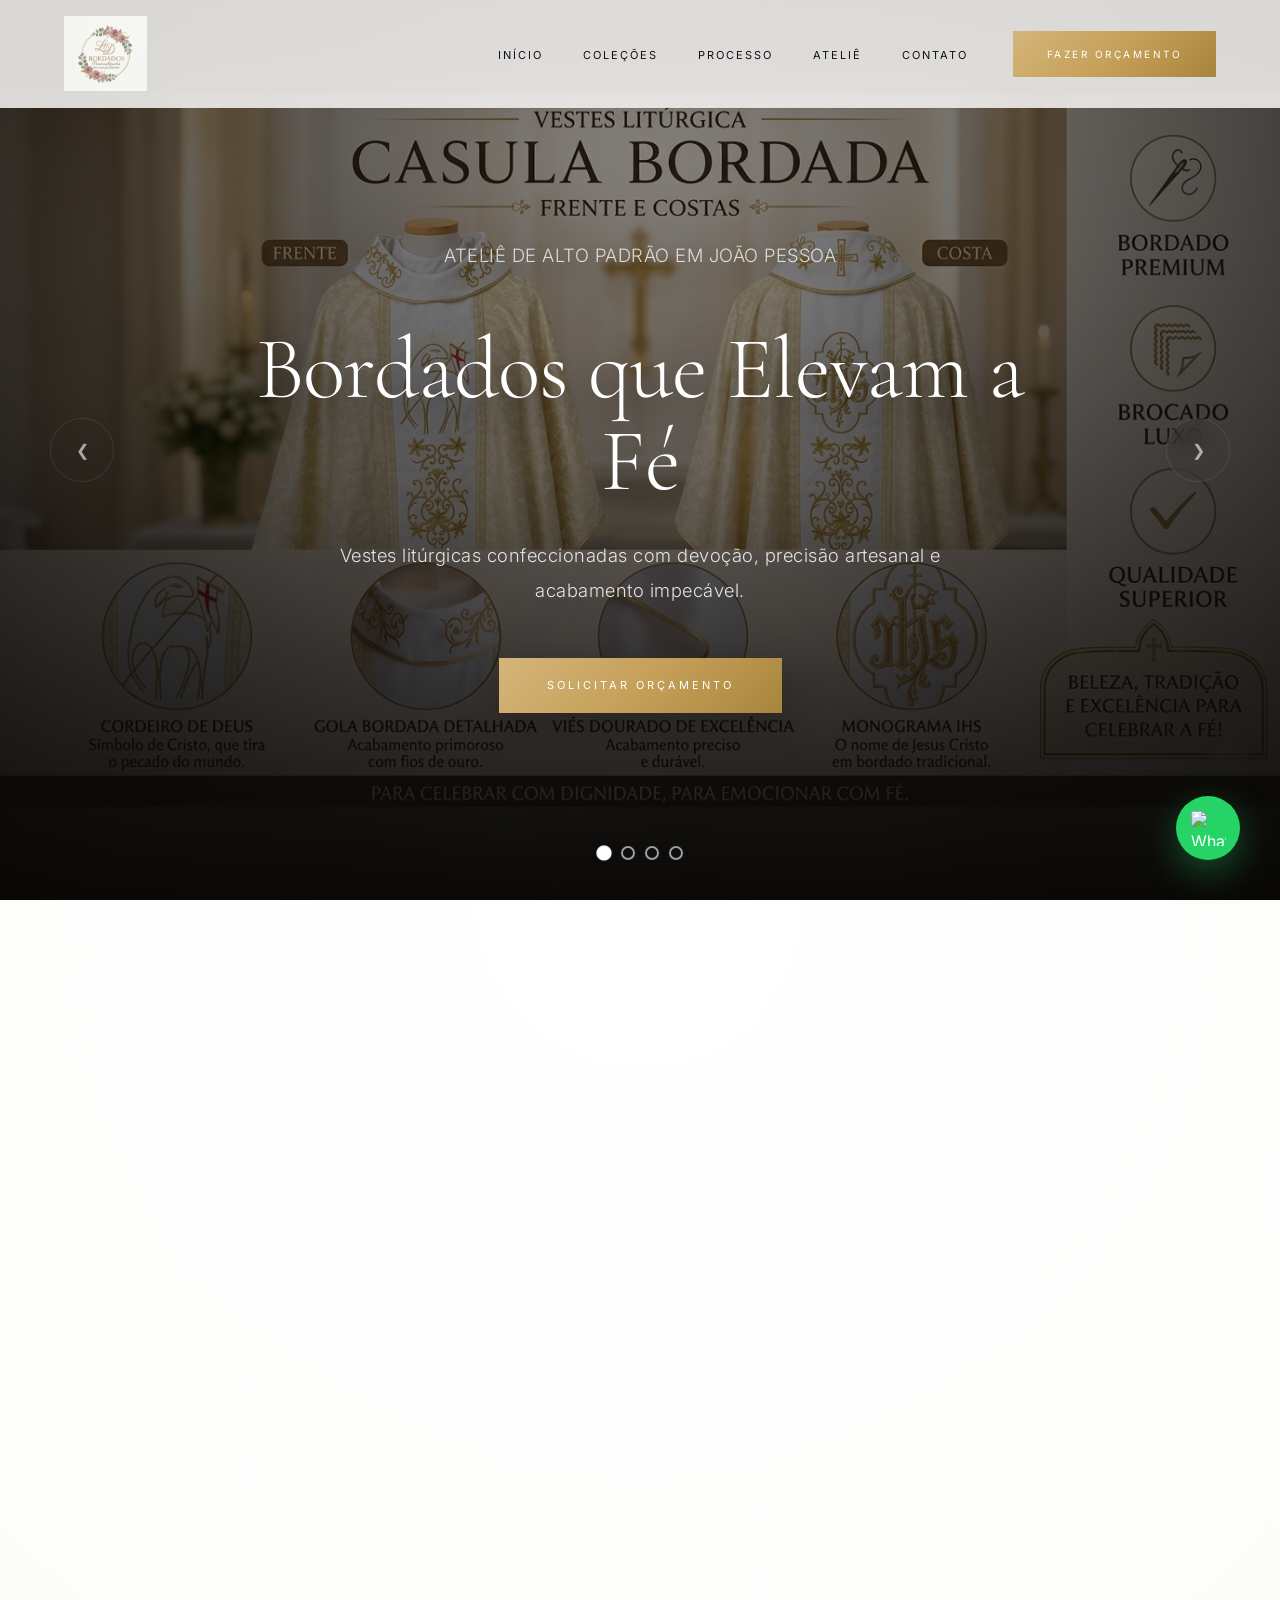
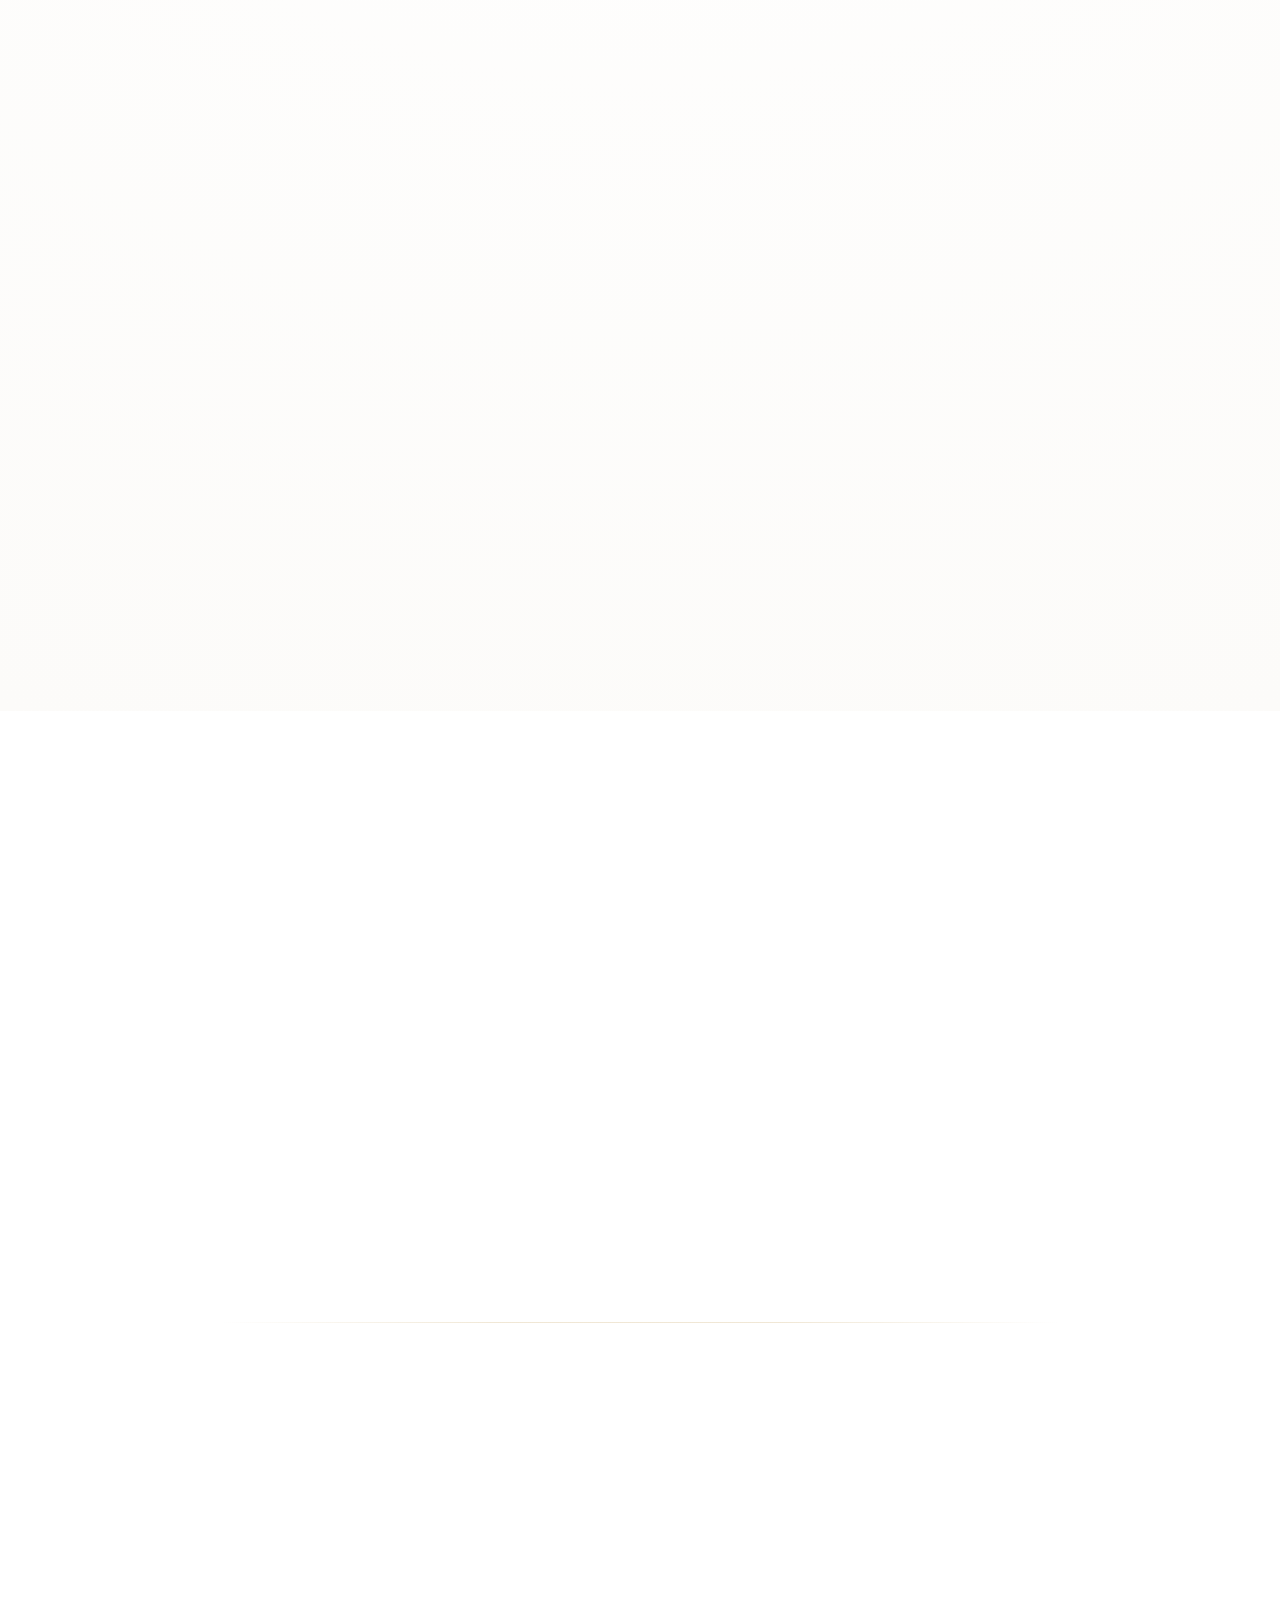
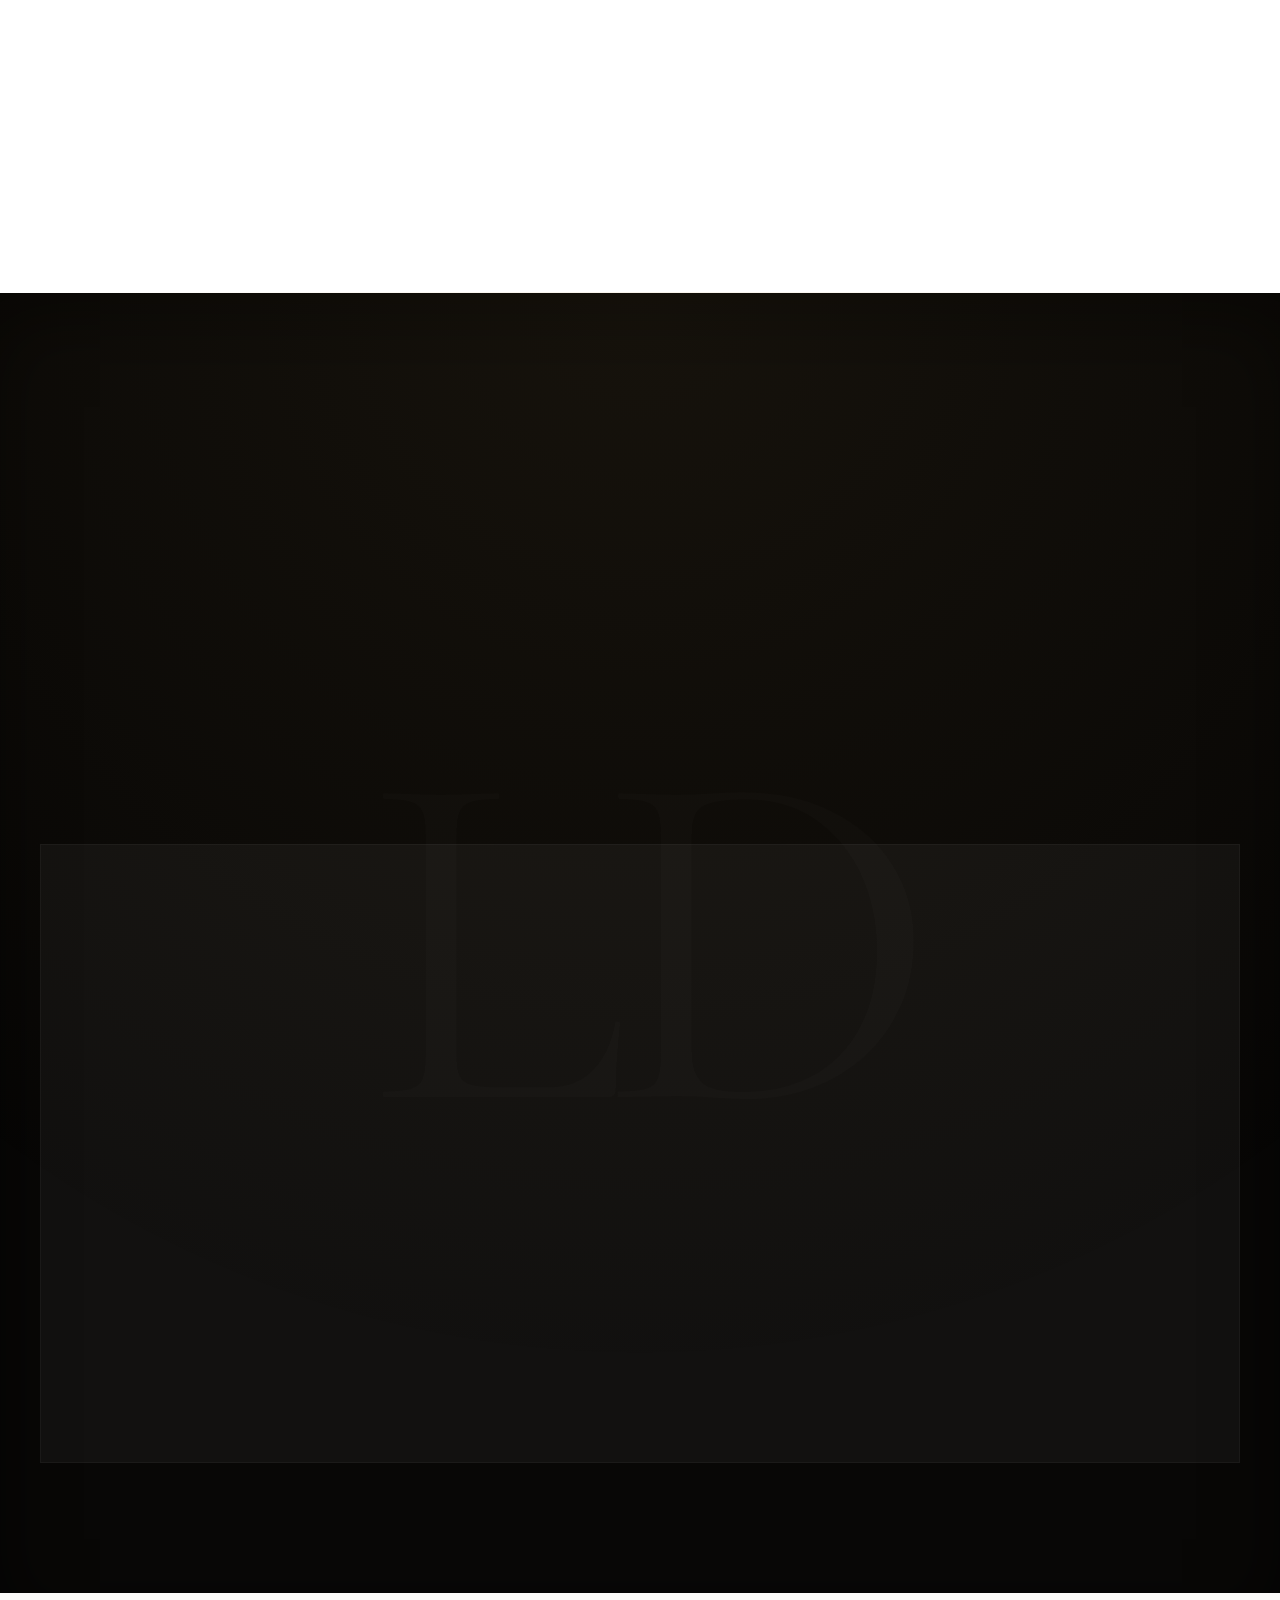
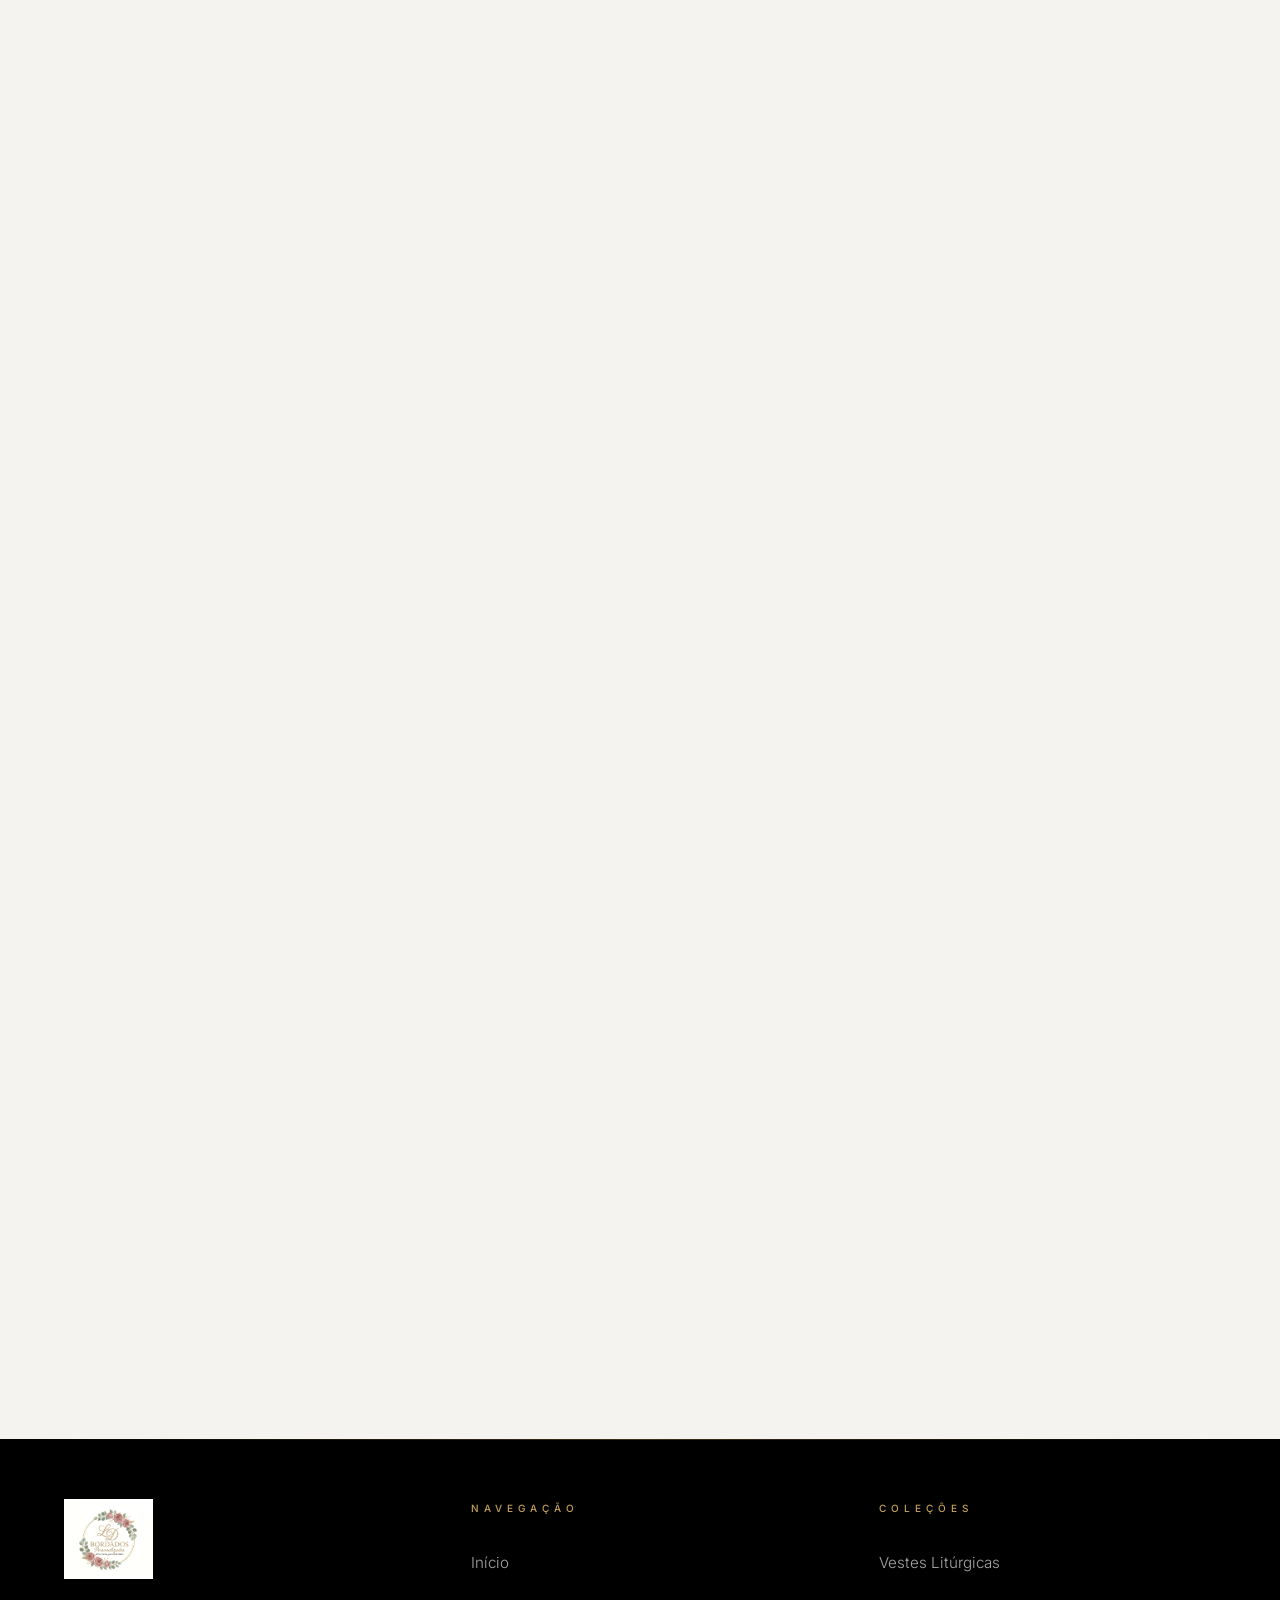
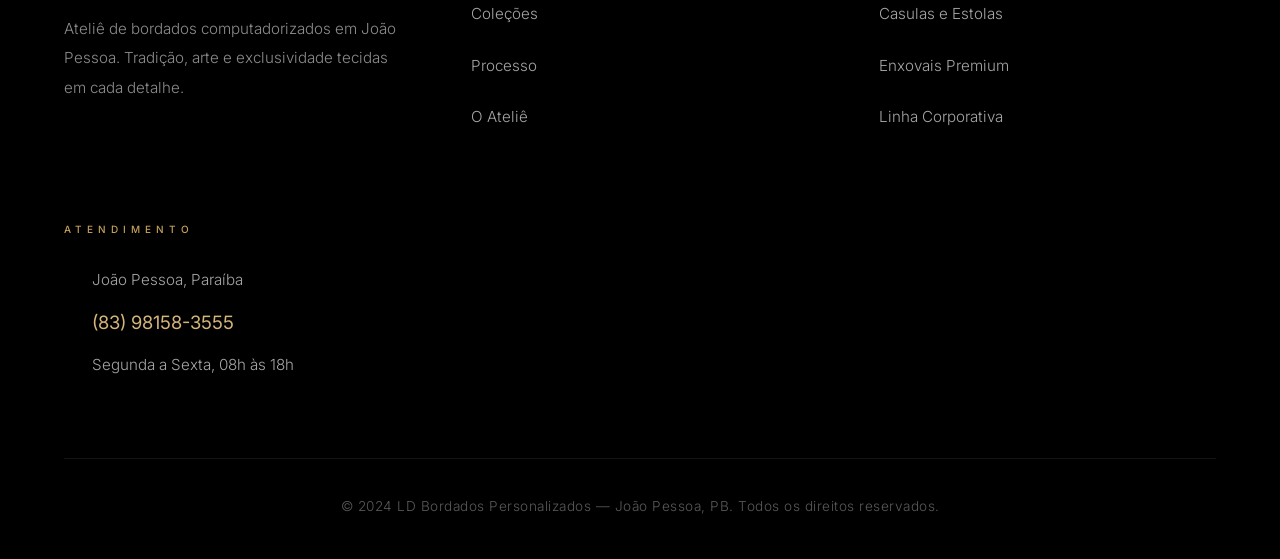
==== commit 1df52068: "Refine slider button styles and layout Updated slider button styles and positioning." ====
--- a/index.html
+++ b/index.html
@@ -442,31 +442,40 @@
         .prev { left: 50px; }
         .next { right: 50px; }
 
+        /* Container que agrupa os botões */
         .slider-dots {
-            position: absolute;
-            bottom: 60px;
-            left: 50%;
-            transform: translateX(-50%);
-            display: flex;
-            gap: 16px;
-            z-index: 10;
+        position: absolute; /* Faz os botões flutuarem sobre o slide */
+        bottom: 40px; /* Ajuste este valor para mover mais para cima ou para baixo */
+        left: 0;
+        right: 0;
+        display: flex;
+        justify-content: center;
+        align-items: center;
+        gap: 10px; /* Espaço entre os botões */
+        z-index: 10; /* Garante que fiquem acima da imagem */
+        padding: 0; /* Remove qualquer padding que esteja empurrando para baixo */
         }
 
         .dot {
-            width: 45px;
-            height: 1px;
-            background: rgba(255,255,255,0.25);
-            cursor: pointer;
-            transition: all 0.6s var(--ease-cinematic);
-            border: none;
-            padding: 10px 0;
-            background-clip: content-box;
-            -webkit-tap-highlight-color: transparent;
+        width: 14px;
+        height: 14px;
+        border-radius: 50%;
+        background: transparent;
+        border: 2px solid rgba(255, 255, 255, 0.6);
+        cursor: pointer;
+        transition: all 0.3s ease;
+        padding: 0;
+        }
+
+        .dot:hover {
+        border-color: #fff;
         }
 
         .dot.active {
-            background-color: var(--primary-light);
-            box-shadow: 0 0 20px rgba(197,160,89,0.5);
+        background: #fff; /* Ou use o dourado: #D5AD6D */
+        border-color: #fff;
+        transform: scale(1.1); /* Dá um leve "pulo" no tamanho */
+        box-shadow: 0 0 8px rgba(0,0,0,0.3); /* Sombra para destacar da foto */
         }
 
         /* ==============================
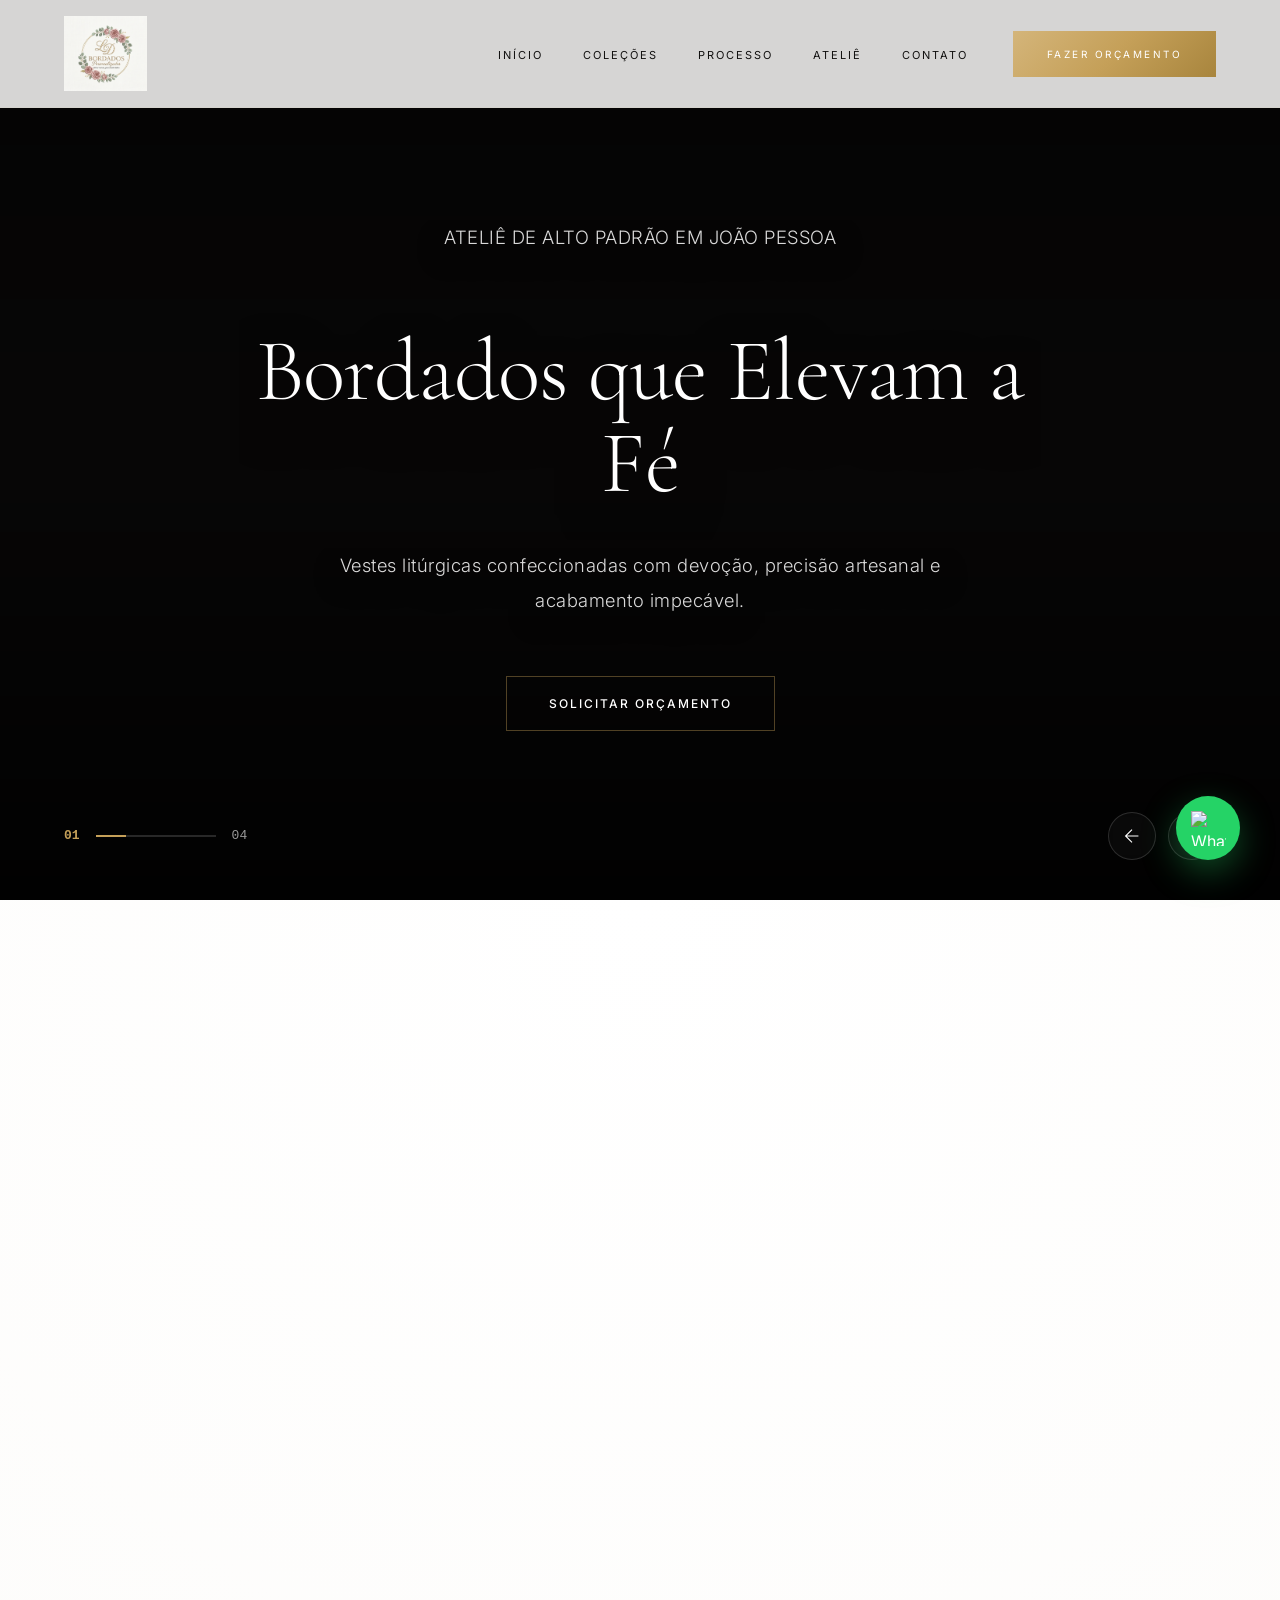
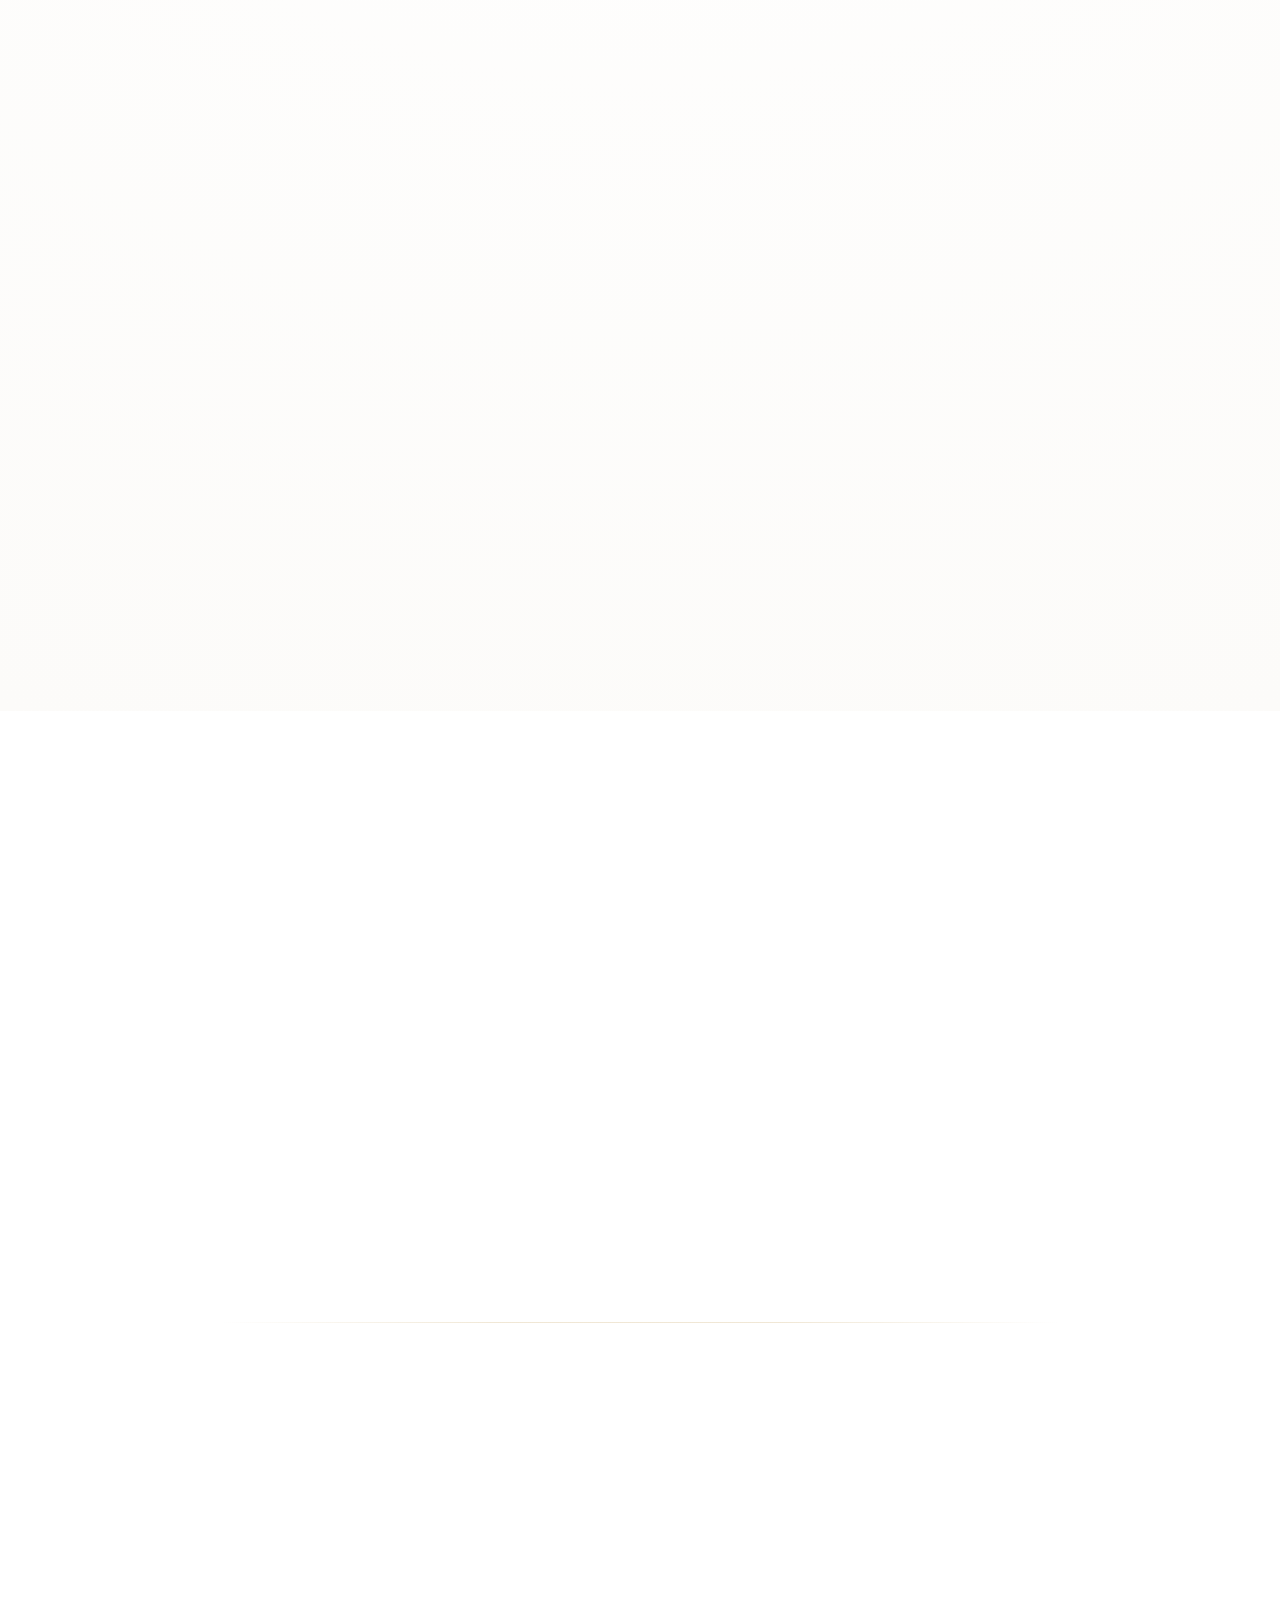
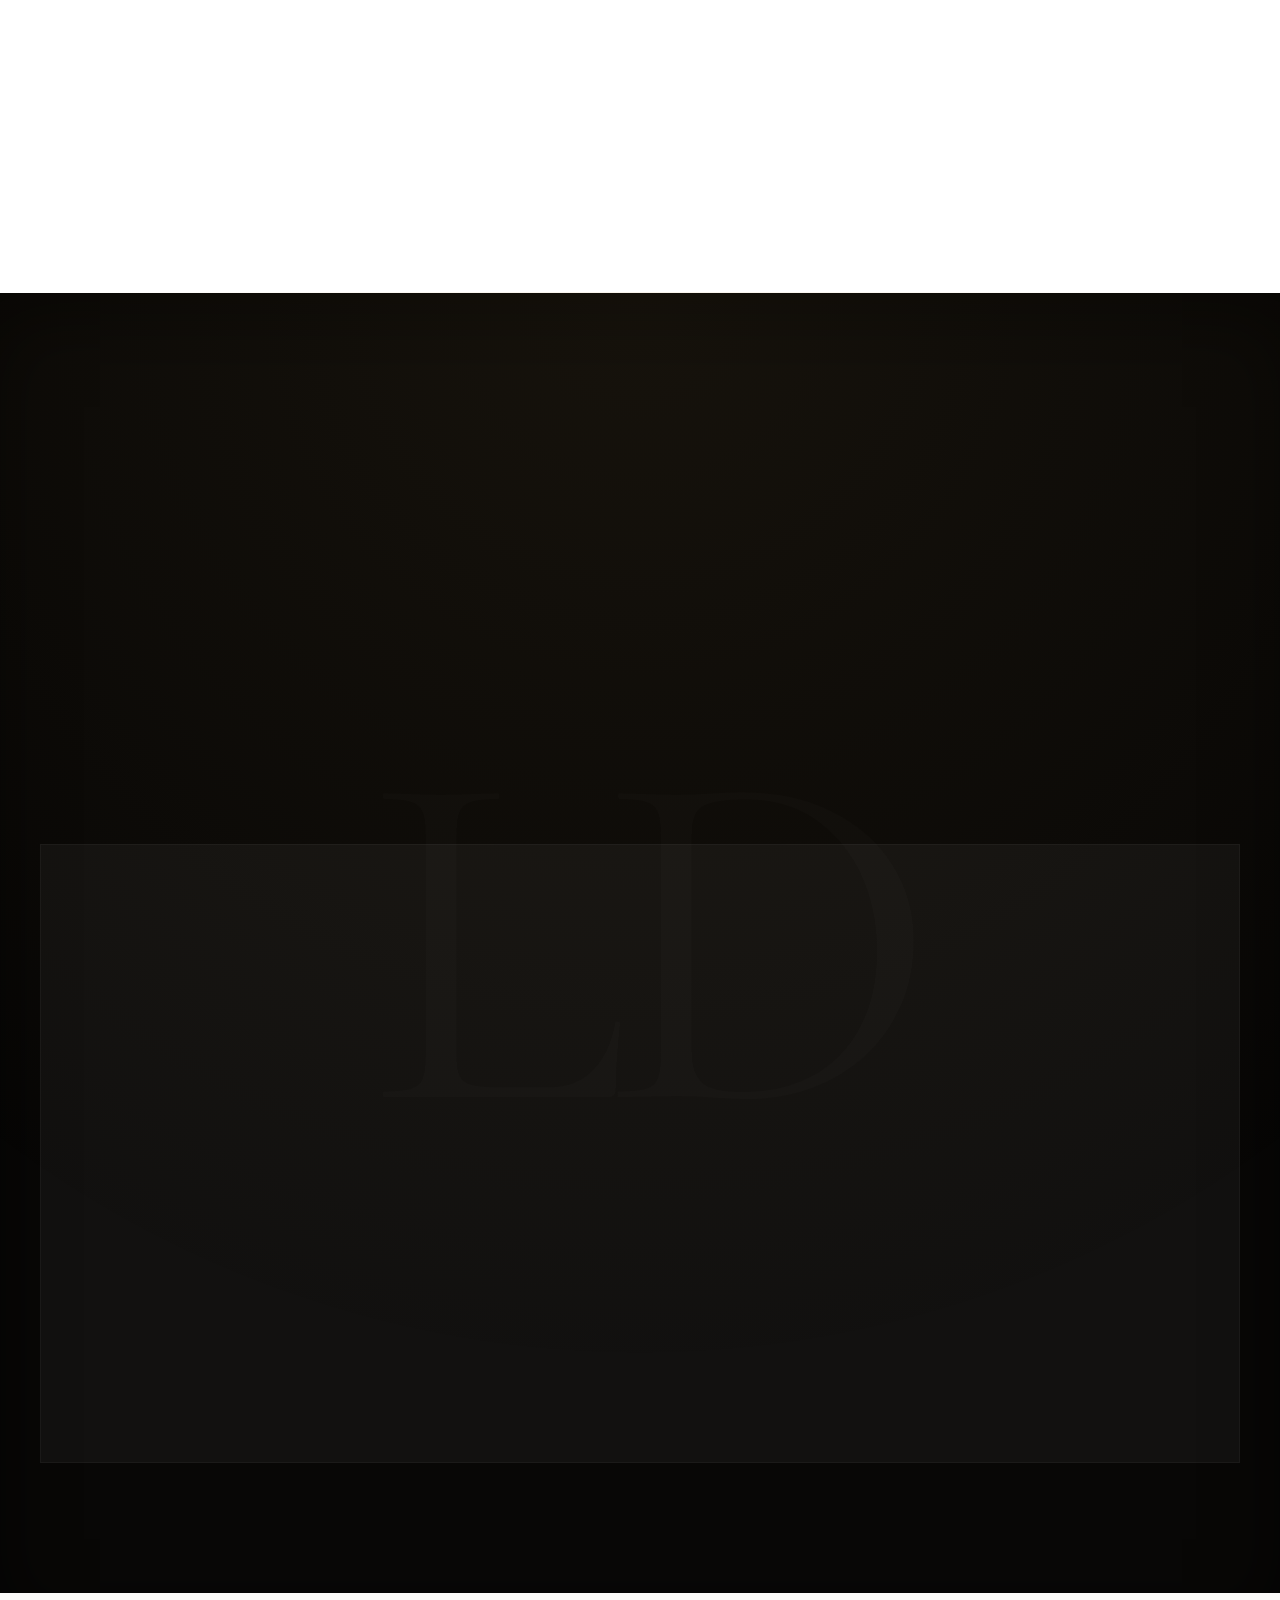
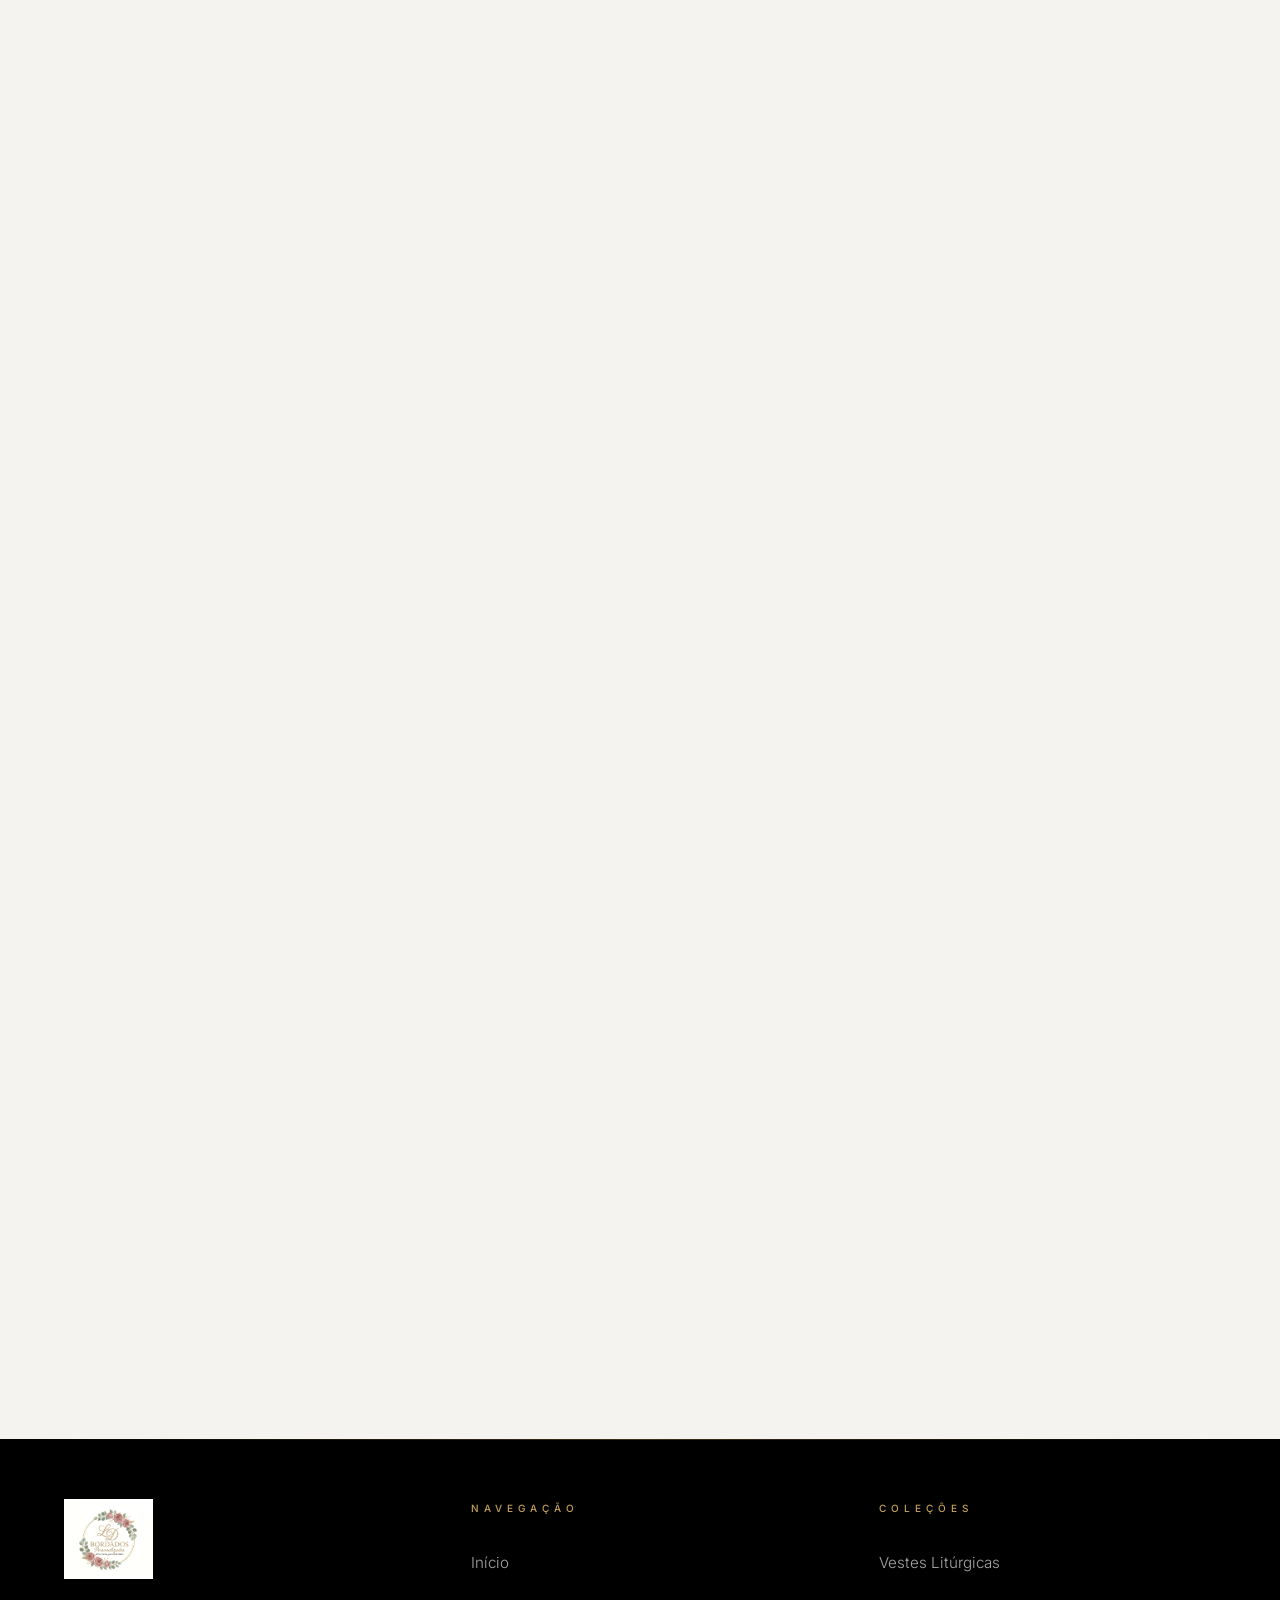
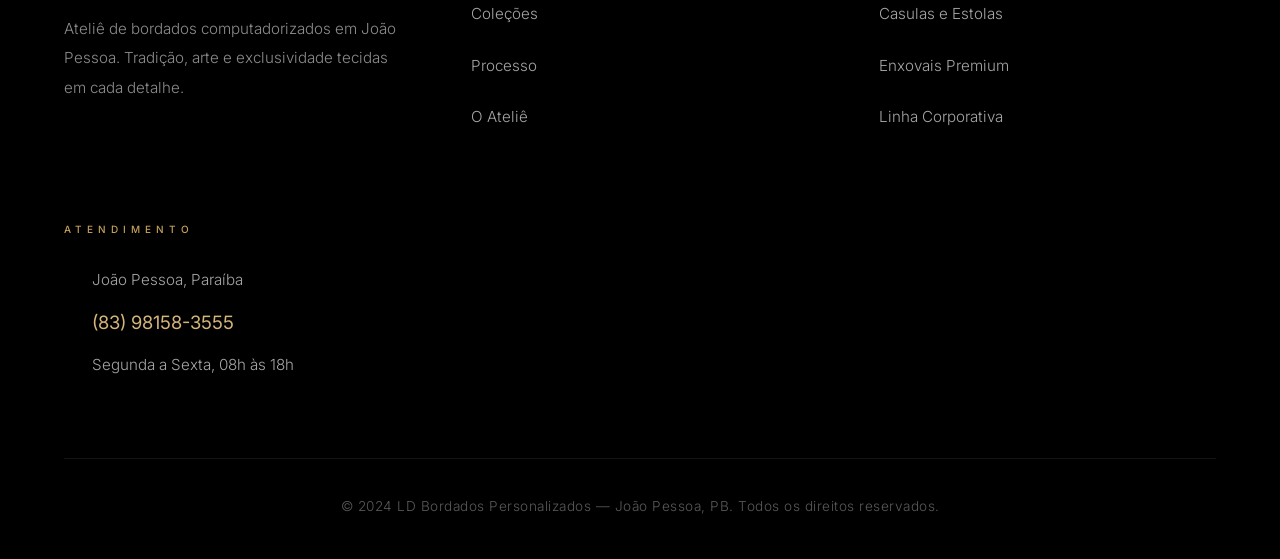
==== commit defdaf65: "Implement Swiper for hero slider and enhance styles Updated the hero section to use Swiper for impro" ====
--- a/index.html
+++ b/index.html
@@ -35,7 +35,7 @@
     <meta name="twitter:image" content="https://ldbordados-personalizados.github.io/ldbordados/produto-casula.jpg">
 
     <script src="https://unpkg.com/lucide@latest"></script>
-
+    <link rel="stylesheet" href="https://cdn.jsdelivr.net/npm/swiper@11/swiper-bundle.min.css" />
     <script type="application/ld+json">
     {
       "@context": "https://schema.org",
@@ -441,6 +441,211 @@
 
         .prev { left: 50px; }
         .next { right: 50px; }
+                /* =========================================
+        HERO PREMIUM (AWWWARDS STYLE)
+        ========================================= */
+        .hero-premium {
+            position: relative;
+            height: 100svh;
+            width: 100%;
+            background-color: #0b0a0a;
+            overflow: hidden;
+        }
+
+        .swiper.heroSwiper {
+            width: 100%;
+            height: 100%;
+        }
+
+        .swiper-slide {
+            position: relative;
+            display: flex;
+            align-items: center;
+            justify-content: center;
+            overflow: hidden;
+        }
+
+        /* Background com Zoom Lento (Efeito Ken Burns) */
+        .slide-bg {
+            position: absolute;
+            inset: -5%; /* Leve sobra para o Parallax não cortar as bordas */
+            background-size: cover;
+            background-position: center;
+            transform: scale(1);
+            transition: transform 10s linear;
+        }
+
+        /* Aumenta o zoom apenas no slide ativo */
+        .swiper-slide-active .slide-bg {
+            transform: scale(1.1);
+        }
+
+        /* Overlay Escuro para o texto brilhar */
+        .slide-overlay {
+            position: absolute;
+            inset: 0;
+            background: linear-gradient(to top, rgba(0,0,0,0.8) 0%, rgba(0,0,0,0.2) 50%, rgba(0,0,0,0.5) 100%);
+            z-index: 1;
+        }
+
+        .hero-content {
+            position: relative;
+            z-index: 2;
+            text-align: center;
+            color: #fff;
+            max-width: 900px;
+            padding: 0 5%;
+        }
+        
+
+        /* O segredo da animação de luxo: A Máscara */
+        .reveal-mask {
+            overflow: hidden; /* Esconde o texto que está fora da div */
+            margin-bottom: 10px;
+        }
+
+        /* Tipografia Fluida e Elegante */
+        .hero-eyebrow {
+            font-size: clamp(10px, 1.2vw, 14px);
+            letter-spacing: 4px;
+            text-transform: uppercase;
+            color: #C5A059; /* Seu Dourado */
+            transform: translateY(100%); /* Começa escondido para baixo */
+            opacity: 0;
+        }
+
+        .slide-title {
+            font-size: clamp(3rem, 7vw, 6.5rem);
+            line-height: 1.1;
+            font-weight: 400;
+            margin: 10px 0;
+            transform: translateY(100%);
+            opacity: 0;
+        }
+
+        .slide-desc {
+            font-size: clamp(1rem, 1.5vw, 1.25rem);
+            color: rgba(255, 255, 255, 0.7);
+            max-width: 600px;
+            margin: 0 auto 30px;
+            transform: translateY(100%);
+            opacity: 0;
+        }
+
+        .btn-wrapper {
+            transform: translateY(100%);
+            opacity: 0;
+            overflow: hidden;
+            display: inline-block;
+        }
+        
+
+        /* Dispara a animação apenas quando o slide fica ativo */
+        .swiper-slide-active .hero-eyebrow { animation: revealText 1s cubic-bezier(0.16, 1, 0.3, 1) 0.3s forwards; }
+        .swiper-slide-active .slide-title { animation: revealText 1.2s cubic-bezier(0.16, 1, 0.3, 1) 0.4s forwards; }
+        .swiper-slide-active .slide-desc { animation: revealText 1.2s cubic-bezier(0.16, 1, 0.3, 1) 0.5s forwards; }
+        .swiper-slide-active .btn-wrapper { animation: revealText 1.2s cubic-bezier(0.16, 1, 0.3, 1) 0.6s forwards; }
+
+        @keyframes revealText {
+            0% { transform: translateY(100%); opacity: 0; }
+            100% { transform: translateY(0); opacity: 1; }
+        }
+
+        /* ─── Botão Premium ─── */
+        .btn-gold-premium {
+            position: relative;
+            display: inline-flex;
+            padding: 16px 40px;
+            border: 1px solid rgba(197, 160, 89, 0.5); /* Borda dourada sutil */
+            color: #fff;
+            text-decoration: none;
+            text-transform: uppercase;
+            letter-spacing: 2px;
+            font-size: 13px;
+            overflow: hidden;
+            transition: color 0.4s ease;
+        }
+
+        .btn-gold-premium span {
+            position: relative;
+            z-index: 2;
+        }
+
+        .btn-gold-premium .btn-hover-effect {
+            position: absolute;
+            bottom: 0;
+            left: 0;
+            width: 100%;
+            height: 0%;
+            background-color: #C5A059;
+            transition: height 0.4s cubic-bezier(0.16, 1, 0.3, 1);
+            z-index: 1;
+        }
+
+        .btn-gold-premium:hover .btn-hover-effect {
+            height: 100%;
+        }
+
+        /* ─── Controles Inferiores (Interface) ─── */
+        .slider-ui-container {
+            position: absolute;
+            bottom: 40px;
+            left: 0;
+            width: 100%;
+            padding: 0 5%;
+            display: flex;
+            justify-content: space-between;
+            align-items: center;
+            z-index: 10;
+        }
+
+        /* Barra de Progresso, esqueça as bolinhas (pontinhos) */
+        .slider-progress-wrapper {
+            display: flex;
+            align-items: center;
+            gap: 15px;
+            color: #fff;
+            font-family: monospace;
+            font-size: 12px;
+        }
+
+        .swiper-pagination {
+            position: relative !important;
+            width: 150px !important;
+            height: 1px !important;
+            background: rgba(255,255,255,0.2);
+        }
+
+        .swiper-pagination-progressbar-fill {
+            background: #C5A059 !important; /* Dourado preenchendo a barra */
+        }
+
+        /* Setas minimalistas */
+        .slider-nav {
+            display: flex;
+            gap: 10px;
+        }
+
+        .swiper-button-prev-custom, .swiper-button-next-custom {
+            width: 50px;
+            height: 50px;
+            border-radius: 50%;
+            border: 1px solid rgba(255,255,255,0.2);
+            display: flex;
+            align-items: center;
+            justify-content: center;
+            color: #fff;
+            cursor: pointer;
+            transition: all 0.3s ease;
+            background: transparent;
+            backdrop-filter: blur(10px);
+        }
+
+        .swiper-button-prev-custom:hover, .swiper-button-next-custom:hover {
+            background: #C5A059;
+            border-color: #C5A059;
+            color: #000;
+        }
 
         /* Container que agrupa os botões */
         .slider-dots {
@@ -1339,6 +1544,217 @@
             .img-cliente-destaque { width: 200px; height: 200px; }
             
             .depoimento-card { padding: 40px 30px; }
+        }
+
+                /* =========================================
+        HERO PREMIUM & DIREÇÃO DE ARTE (OPÇÃO 2)
+        ========================================= */
+        .hero-premium {
+            position: relative;
+            height: 100svh;
+            width: 100%;
+            background-color: #0b0a0a;
+            overflow: hidden;
+        }
+
+        .swiper.heroSwiper {
+            width: 100%;
+            height: 100%;
+        }
+
+        .swiper-slide {
+            position: relative;
+            display: flex;
+            align-items: center;
+            justify-content: center;
+            overflow: hidden;
+        }
+
+        .slide-bg {
+            position: absolute;
+            inset: -2%;
+            background-size: cover;
+            transform: scale(1);
+            transition: transform 12s cubic-bezier(0.16, 1, 0.3, 1);
+        }
+
+        .swiper-slide-active .slide-bg {
+            transform: scale(1.04);
+        }
+
+        .slide-overlay {
+            position: absolute;
+            inset: 0;
+            background: linear-gradient(to top, rgba(0,0,0,0.85) 0%, rgba(0,0,0,0.3) 50%, rgba(0,0,0,0.6) 100%);
+            z-index: 1;
+        }
+
+        .hero-content {
+            position: relative;
+            z-index: 2;
+            text-align: center;
+            color: #fff;
+            max-width: 850px;
+            padding: 0 24px;
+        }
+
+        .reveal-mask {
+            overflow: hidden;
+            margin-bottom: 8px;
+        }
+
+        .hero-eyebrow {
+            font-size: clamp(11px, 1vw, 14px);
+            letter-spacing: 4px;
+            text-transform: uppercase;
+            color: #C5A059;
+            transform: translateY(100%);
+            opacity: 0;
+        }
+
+        .slide-title {
+            font-size: clamp(2.5rem, 6vw, 5.5rem);
+            line-height: 1.1;
+            font-weight: 300;
+            margin: 12px 0;
+            transform: translateY(100%);
+            opacity: 0;
+        }
+
+        .slide-desc {
+            font-size: clamp(0.95rem, 1.3vw, 1.2rem);
+            color: rgba(255, 255, 255, 0.7);
+            max-width: 580px;
+            margin: 0 auto 32px;
+            transform: translateY(100%);
+            opacity: 0;
+        }
+
+        .btn-wrapper {
+            transform: translateY(100%);
+            opacity: 0;
+            display: inline-block;
+        }
+
+        /* Ativação das animações de texto */
+        .swiper-slide-active .hero-eyebrow { animation: revealText 1s cubic-bezier(0.16, 1, 0.3, 1) 0.2s forwards; }
+        .swiper-slide-active .slide-title { animation: revealText 1.2s cubic-bezier(0.16, 1, 0.3, 1) 0.3s forwards; }
+        .swiper-slide-active .slide-desc { animation: revealText 1.2s cubic-bezier(0.16, 1, 0.3, 1) 0.4s forwards; }
+        .swiper-slide-active .btn-wrapper { animation: revealText 1.2s cubic-bezier(0.16, 1, 0.3, 1) 0.5s forwards; }
+
+        @keyframes revealText {
+            0% { transform: translateY(100%); opacity: 0; }
+            100% { transform: translateY(0); opacity: 1; }
+        }
+
+        /* Botão de Luxo */
+        .btn-gold-premium {
+            position: relative;
+            display: inline-flex;
+            padding: 16px 42px;
+            border: 1px solid rgba(197, 160, 89, 0.4);
+            color: #fff;
+            text-decoration: none;
+            text-transform: uppercase;
+            letter-spacing: 2px;
+            font-size: 12px;
+            font-weight: 500;
+            overflow: hidden;
+            transition: color 0.4s ease, border-color 0.4s ease;
+        }
+
+        .btn-gold-premium span { position: relative; z-index: 2; }
+        .btn-gold-premium .btn-hover-effect {
+            position: absolute;
+            bottom: 0; left: 0; width: 100%; height: 0%;
+            background-color: #C5A059;
+            transition: height 0.4s cubic-bezier(0.16, 1, 0.3, 1);
+            z-index: 1;
+        }
+        .btn-gold-premium:hover { border-color: #C5A059; color: #000; }
+        .btn-gold-premium:hover .btn-hover-effect { height: 100%; }
+
+        /* UI de Navegação */
+        .slider-ui-container {
+            position: absolute;
+            bottom: 40px;
+            left: 0;
+            width: 100%;
+            padding: 0 5%;
+            display: flex;
+            justify-content: space-between;
+            align-items: center;
+            z-index: 10;
+        }
+
+        .slider-progress-wrapper {
+            display: flex;
+            align-items: center;
+            gap: 16px;
+            color: rgba(255,255,255,0.6);
+            font-family: monospace;
+            font-size: 13px;
+        }
+
+        .slider-number.current { color: #C5A059; font-weight: bold; }
+
+        .swiper-pagination {
+            position: relative !important;
+            width: 120px !important;
+            height: 2px !important;
+            background: rgba(255,255,255,0.15);
+        }
+
+        .swiper-pagination-progressbar-fill {
+            background: #C5A059 !important;
+        }
+
+        .slider-nav { display: flex; gap: 12px; }
+
+        .swiper-button-prev-custom, .swiper-button-next-custom {
+            width: 48px;
+            height: 48px;
+            border-radius: 50%;
+            border: 1px solid rgba(255,255,255,0.15);
+            display: flex;
+            align-items: center;
+            justify-content: center;
+            color: #fff;
+            cursor: pointer;
+            transition: all 0.3s cubic-bezier(0.16, 1, 0.3, 1);
+            background: rgba(255, 255, 255, 0.03);
+            backdrop-filter: blur(8px);
+        }
+
+        .swiper-button-prev-custom:hover, .swiper-button-next-custom:hover {
+            background: #C5A059;
+            border-color: #C5A059;
+            color: #0b0a0a;
+        }
+
+        /* ──────────────────────────────────────────────────────────
+        MAPEAMENTO DAS IMAGENS: DESKTOP (Ecrãs Grandes)
+        ────────────────────────────────────────────────────────── */
+        @media (min-width: 769px) {
+            /* Fotos Horizontais Otimizadas para Computadores */
+            .bg-slide-1 { background-image: url('slide1-desktop.jpg'); background-position: center 15%; }
+            .bg-slide-2 { background-image: url('slide2-desktop.jpg'); background-position: center center; }
+            .bg-slide-3 { background-image: url('slide3-desktop.jpg'); background-position: center center; }
+            .bg-slide-4 { background-image: url('slide4-desktop.jpg'); background-position: center 60%; }
+        }
+
+        /* ──────────────────────────────────────────────────────────
+        MAPEAMENTO DAS IMAGENS: MOBILE (Telemóvel / Tablet Vertical)
+        ────────────────────────────────────────────────────────── */
+        @media (max-width: 768px) {
+            .slider-ui-container { bottom: 24px; }
+            .swiper-pagination { width: 80px !important; }
+            
+            /* Fotos Verticais (Estilo Reels/Stories) Otimizadas para Telemóvel */
+            .bg-slide-1 { background-image: url('slide1-mobile.jpg'); background-position: center center; }
+            .bg-slide-2 { background-image: url('slide2-mobile.jpg'); background-position: center center; }
+            .bg-slide-3 { background-image: url('slide3-mobile.jpg'); background-position: center center; }
+            .bg-slide-4 { background-image: url('slide4-mobile.jpg'); background-position: center center; }
         }
     </style>
 </head>
@@ -1391,50 +1807,93 @@
         </button>
     </header>
 
-    <section id="inicio" class="hero-slider" aria-label="Banner principal">
-        <button class="slider-btn prev" onclick="moveSlide(-1)" aria-label="Slide anterior">&#10094;</button>
-        <button class="slider-btn next" onclick="moveSlide(1)" aria-label="Próximo slide">&#10095;</button>
-
-        <div class="slider-container" id="slider">
-            <div class="slide" style="background-image: url('slide1.jpg');" role="img" aria-label="Bordados que elevam a fé — Vestes litúrgicas">
-                <div class="hero-content">
-                    <p class="hero-eyebrow">Ateliê de Alto Padrão em João Pessoa</p>
-                    <h1>Bordados que Elevam a Fé</h1>
-                    <p>Vestes litúrgicas confeccionadas com devoção, precisão artesanal e acabamento impecável.</p>
-                    <a href="https://wa.me/5583981583555?text=Ol%C3%A1!%20Vim%20pelo%20site%20da%20LD%20Bordados%20e%20gostaria%20de%20solicitar%20um%20or%C3%A7amento." class="btn-gold" target="_blank" rel="noopener noreferrer">Solicitar Orçamento</a>
+   <section id="inicio" class="hero-premium">
+        <div class="swiper heroSwiper">
+            <div class="swiper-wrapper">
+                
+                <div class="swiper-slide">
+                    <div class="slide-bg bg-slide-1" data-swiper-parallax="30%"></div>
+                    <div class="slide-overlay"></div>
+                    
+                    <div class="hero-content">
+                        <div class="reveal-mask">
+                            <p class="hero-eyebrow" data-swiper-parallax="-300">Ateliê de Alto Padrão em João Pessoa</p>
+                        </div>
+                        <div class="reveal-mask">
+                            <h1 class="slide-title" data-swiper-parallax="-400">Bordados que Elevam a Fé</h1>
+                        </div>
+                        <div class="reveal-mask">
+                            <p class="slide-desc" data-swiper-parallax="-500">Vestes litúrgicas confeccionadas com devoção, precisão artesanal e acabamento impecável.</p>
+                        </div>
+                        <div class="btn-wrapper" data-swiper-parallax="-600">
+                            <a href="https://wa.me/5583981583555?text=Ol%C3%A1!%20Vim%20pelo%20site%20da%20LD%20Bordados%20e%20gostaria%20de%20solicitar%20um%20or%C3%A7amento." class="btn-gold-premium" target="_blank" rel="noopener noreferrer">
+                                <span>Solicitar Orçamento</span>
+                                <div class="btn-hover-effect"></div>
+                            </a>
+                        </div>
+                    </div>
+                </div>
+
+                <div class="swiper-slide">
+                    <div class="slide-bg bg-slide-2" data-swiper-parallax="30%"></div>
+                    <div class="slide-overlay"></div>
+                    
+                    <div class="hero-content">
+                        <div class="reveal-mask"><p class="hero-eyebrow" data-swiper-parallax="-300">Tecnologia e Tradição Reunidas</p></div>
+                        <div class="reveal-mask"><h1 class="slide-title" data-swiper-parallax="-400">Detalhes que Encantam</h1></div>
+                        <div class="reveal-mask"><p class="slide-desc" data-swiper-parallax="-500">Qualidade premium em cada ponto do bordado computadorizado, refletindo excelência.</p></div>
+                        <div class="btn-wrapper" data-swiper-parallax="-600">
+                            <a href="https://wa.me/5583981583555?text=Ol%C3%A1!%20Gostaria%20de%20saber%20mais%20sobre%20os%20bordados." class="btn-gold-premium" target="_blank" rel="noopener noreferrer"><span>Falar com Consultor</span><div class="btn-hover-effect"></div></a>
+                        </div>
+                    </div>
+                </div>
+
+                <div class="swiper-slide">
+                    <div class="slide-bg bg-slide-3" data-swiper-parallax="30%"></div>
+                    <div class="slide-overlay"></div>
+                    
+                    <div class="hero-content">
+                        <div class="reveal-mask"><p class="hero-eyebrow" data-swiper-parallax="-300">Identidade e Sofisticação</p></div>
+                        <div class="reveal-mask"><h1 class="slide-title" data-swiper-parallax="-400">Sua Marca em Destaque</h1></div>
+                        <div class="reveal-mask"><p class="slide-desc" data-swiper-parallax="-500">Kits corporativos e fardamentos de luxo desenvolvidos para empresas exigentes.</p></div>
+                        <div class="btn-wrapper" data-swiper-parallax="-600">
+                            <a href="https://wa.me/5583981583555?text=Ol%C3%A1!%20Gostaria%20de%20um%20or%C3%A7amento%20corporativo." class="btn-gold-premium" target="_blank" rel="noopener noreferrer"><span>Pedir Orçamento</span><div class="btn-hover-effect"></div></a>
+                        </div>
+                    </div>
+                </div>
+
+                <div class="swiper-slide">
+                    <div class="slide-bg bg-slide-4" data-swiper-parallax="30%"></div>
+                    <div class="slide-overlay"></div>
+                    
+                    <div class="hero-content">
+                        <div class="reveal-mask"><p class="hero-eyebrow" data-swiper-parallax="-300">Enxovais e Presentes Exclusivos</p></div>
+                        <div class="reveal-mask"><h1 class="slide-title" data-swiper-parallax="-400">Presentes Inesquecíveis</h1></div>
+                        <div class="reveal-mask"><p class="slide-desc" data-swiper-parallax="-500">Toalhas e enxovais personalizados para celebrar os momentos mais especiais da vida.</p></div>
+                        <div class="btn-wrapper" data-swiper-parallax="-600">
+                            <a href="https://wa.me/5583981583555?text=Ol%C3%A1!%20Quero%20ver%20op%C3%A7%C3%B5es%20de%20presentes." class="btn-gold-premium" target="_blank" rel="noopener noreferrer"><span>Ver Opções</span><div class="btn-hover-effect"></div></a>
+                        </div>
+                    </div>
+                </div>
+
+            </div>
+
+            <div class="slider-ui-container">
+                <div class="slider-progress-wrapper">
+                    <div class="slider-number current">01</div>
+                    <div class="swiper-pagination"></div>
+                    <div class="slider-number total">04</div>
+                </div>
+
+                <div class="slider-nav">
+                    <button class="swiper-button-prev-custom" aria-label="Slide anterior">
+                        <svg viewBox="0 0 24 24" width="22" height="22" stroke="currentColor" stroke-width="1.2" fill="none"><path d="M19 12H5M12 19l-7-7 7-7"/></svg>
+                    </button>
+                    <button class="swiper-button-next-custom" aria-label="Próximo slide">
+                        <svg viewBox="0 0 24 24" width="22" height="22" stroke="currentColor" stroke-width="1.2" fill="none"><path d="M5 12h14M12 5l7 7-7 7"/></svg>
+                    </button>
                 </div>
             </div>
-            <div class="slide" style="background-image: url('slide2.jpg');" role="img" aria-label="Detalhes que encantam — Bordado computadorizado">
-                <div class="hero-content">
-                    <p class="hero-eyebrow">Tecnologia e Tradição Reunidas</p>
-                    <h1>Detalhes que Encantam</h1>
-                    <p>Qualidade premium em cada ponto do bordado computadorizado, refletindo excelência.</p>
-                    <a href="https://wa.me/5583981583555?text=Ol%C3%A1!%20Gostaria%20de%20saber%20mais%20sobre%20os%20bordados." class="btn-gold" target="_blank" rel="noopener noreferrer">Falar com Consultor</a>
-                </div>
-            </div>
-            <div class="slide" style="background-image: url('slide3.jpg');" role="img" aria-label="Sua marca em destaque — Kits corporativos">
-                <div class="hero-content">
-                    <p class="hero-eyebrow">Identidade e Sofisticação</p>
-                    <h1>Sua Marca em Destaque</h1>
-                    <p>Kits corporativos e fardamentos de luxo desenvolvidos para empresas exigentes.</p>
-                    <a href="https://wa.me/5583981583555?text=Ol%C3%A1!%20Gostaria%20de%20um%20or%C3%A7amento%20corporativo." class="btn-gold" target="_blank" rel="noopener noreferrer">Pedir Orçamento</a>
-                </div>
-            </div>
-            <div class="slide" style="background-image: url('slide4.jpg');" role="img" aria-label="Presentes inesquecíveis — Toalhas e enxovais">
-                <div class="hero-content">
-                    <p class="hero-eyebrow">Enxovais e Presentes Exclusivos</p>
-                    <h1>Presentes Inesquecíveis</h1>
-                    <p>Toalhas e enxovais personalizados para celebrar os momentos mais especiais da vida.</p>
-                    <a href="https://wa.me/5583981583555?text=Ol%C3%A1!%20Quero%20ver%20op%C3%A7%C3%B5es%20de%20presentes." class="btn-gold" target="_blank" rel="noopener noreferrer">Ver Opções</a>
-                </div>
-            </div>
-        </div>
-
-        <div class="slider-dots" id="sliderDots" aria-label="Navegação do slider">
-            <button class="dot active" onclick="goToSlide(0)" aria-label="Slide 1"></button>
-            <button class="dot" onclick="goToSlide(1)" aria-label="Slide 2"></button>
-            <button class="dot" onclick="goToSlide(2)" aria-label="Slide 3"></button>
-            <button class="dot" onclick="goToSlide(3)" aria-label="Slide 4"></button>
         </div>
     </section>
 
@@ -1730,6 +2189,38 @@
         </div>
     </footer>
 
+    <script src="https://cdn.jsdelivr.net/npm/swiper@11/swiper-bundle.min.js"></script>
+
+<script>
+    // Inicialização da Hero Cinematográfica
+    const heroSwiper = new Swiper(".heroSwiper", {
+        speed: 1200, // Transição lenta e majestosa
+        parallax: true, // Liga o efeito 3D no background e nos textos
+        grabCursor: true, // Muda o cursor para "mãozinha" indicando que pode arrastar
+        effect: "slide",
+        autoplay: {
+            delay: 6000,
+            disableOnInteraction: false,
+        },
+        pagination: {
+            el: ".swiper-pagination",
+            type: "progressbar", // Barra de progresso luxuosa no rodapé
+        },
+        navigation: {
+            nextEl: ".swiper-button-next-custom",
+            prevEl: ".swiper-button-prev-custom",
+        },
+        on: {
+            // Atualiza o contador de números (01 ... 04)
+            slideChange: function () {
+                const currentNum = document.querySelector('.slider-number.current');
+                // Formata com o zero à esquerda (ex: 01, 02)
+                currentNum.innerHTML = '0' + (this.realIndex + 1);
+            }
+        }
+    });
+</script>
+
     <script>
         // ==============================
         // LUCIDE ICONS INITIALIZATION
@@ -1825,6 +2316,7 @@
                 header.classList.remove('scrolled');
             }
         }, { passive: true });
+        
     </script>
 </body>
 </html>
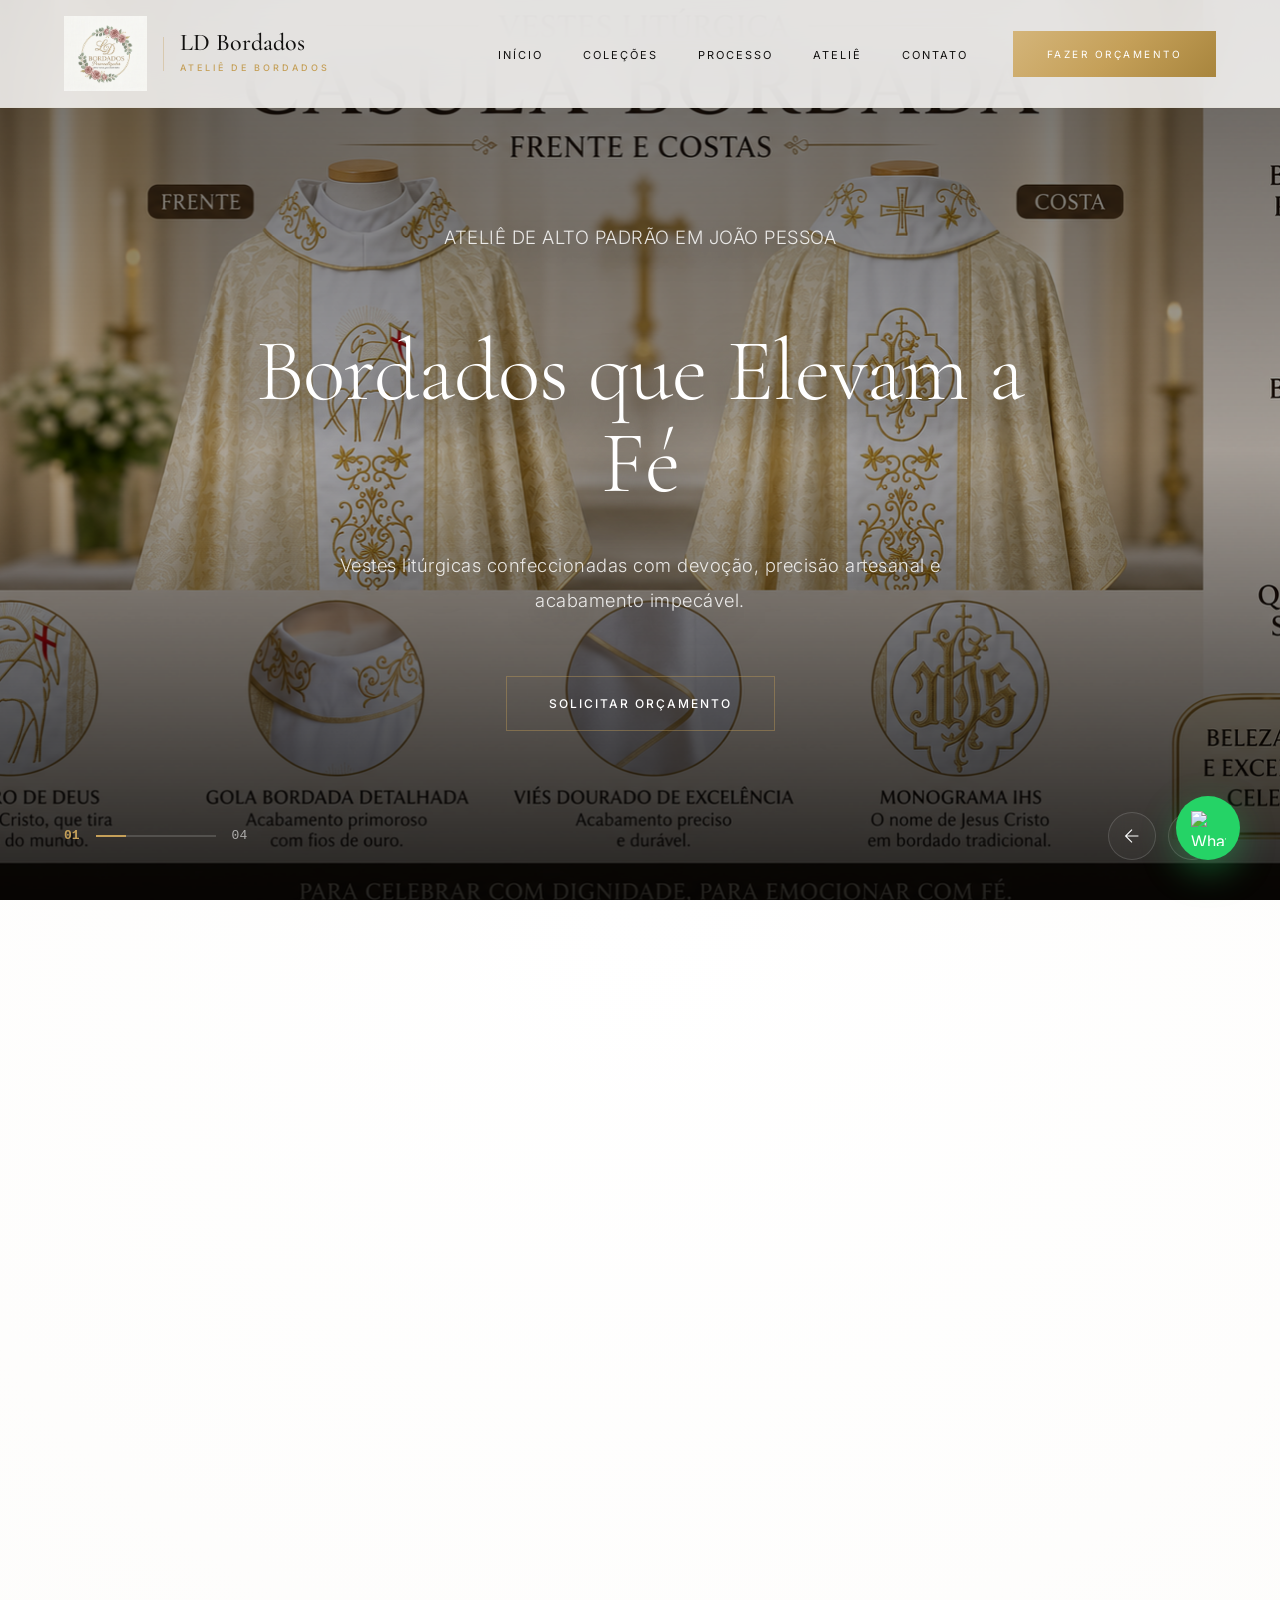
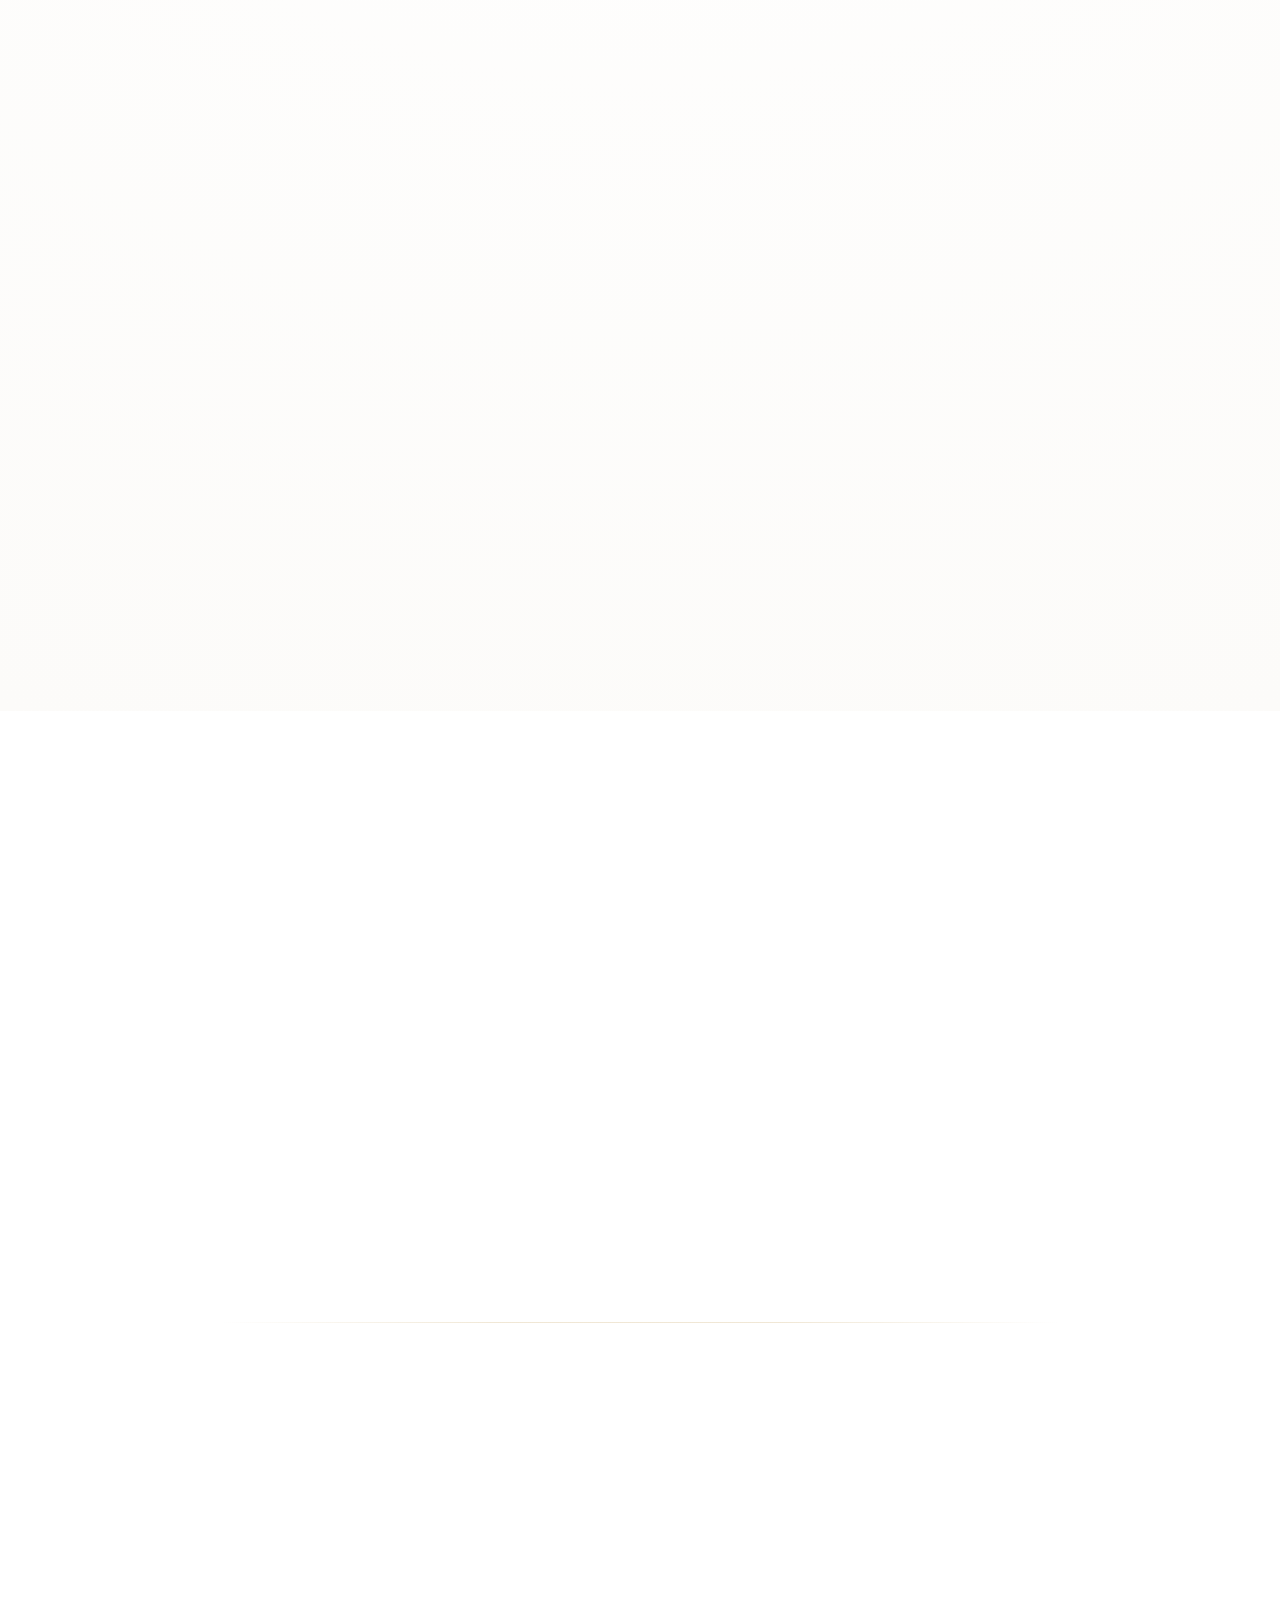
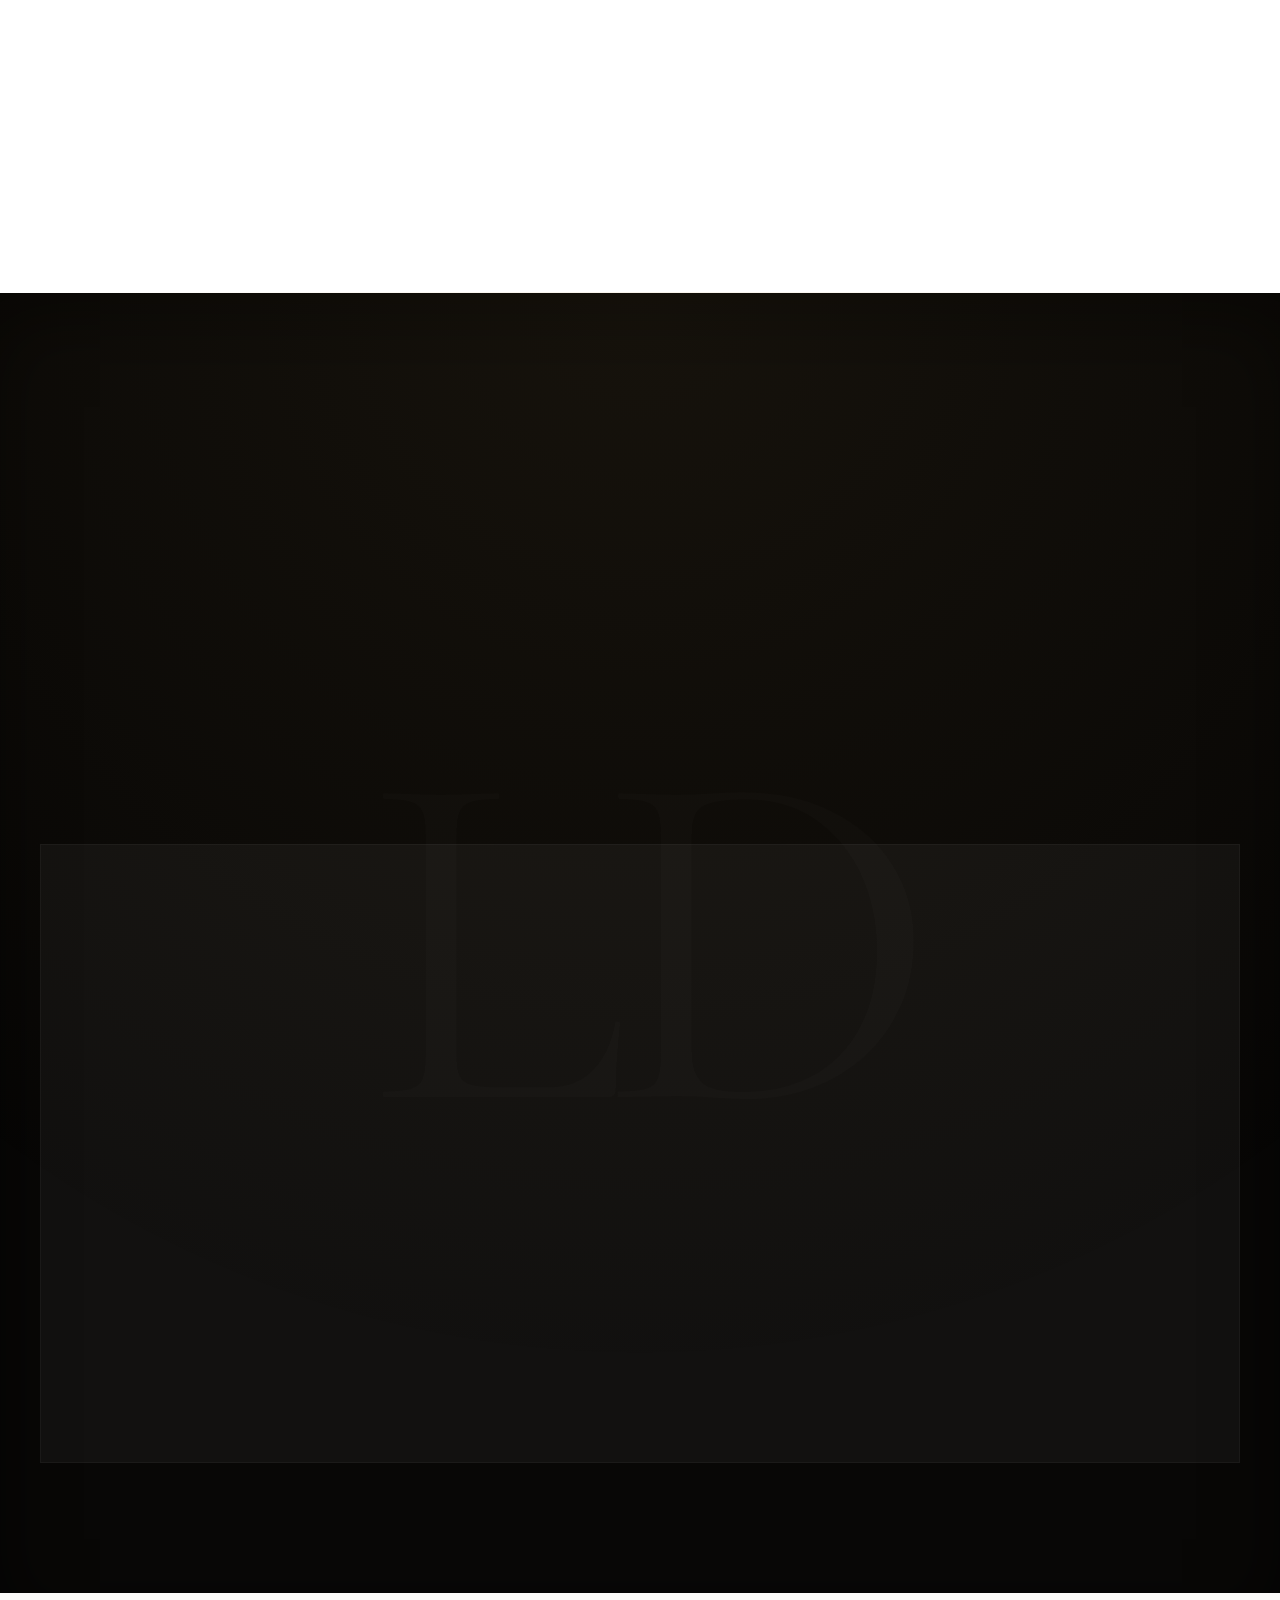
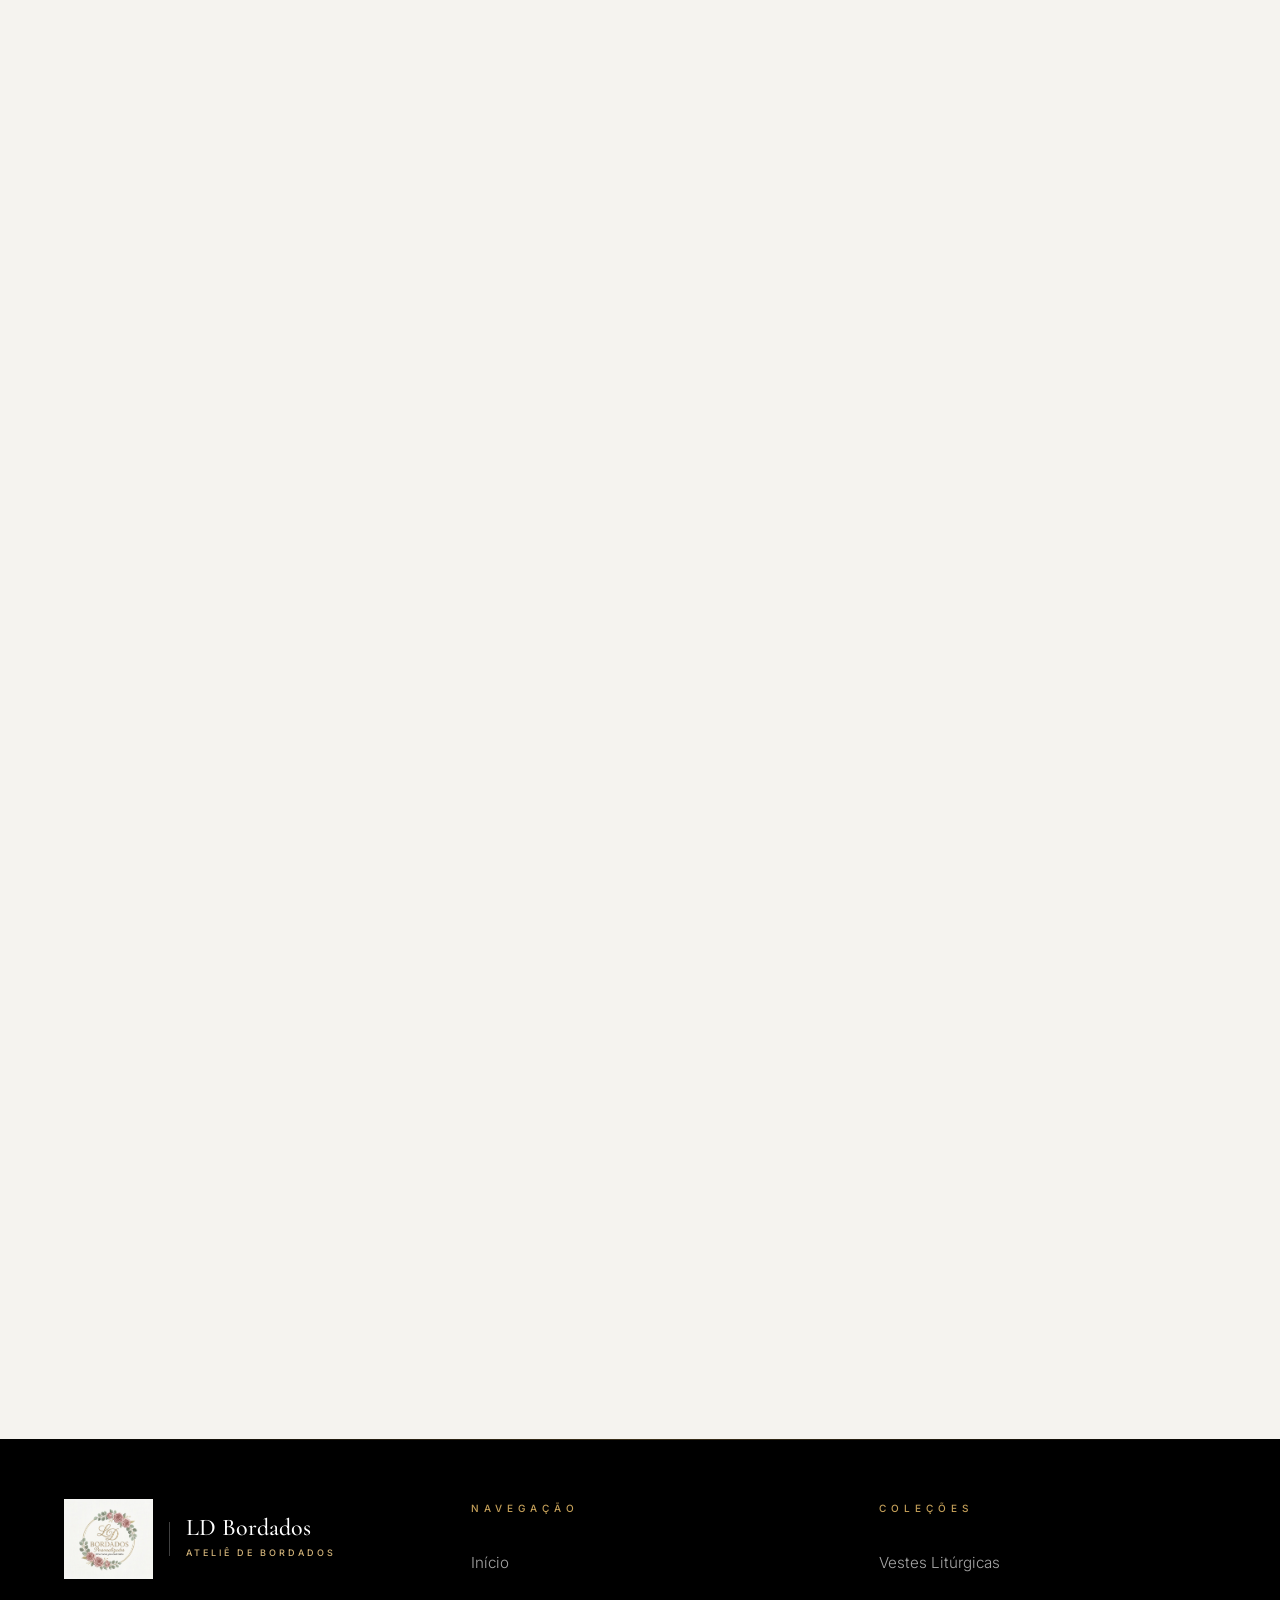
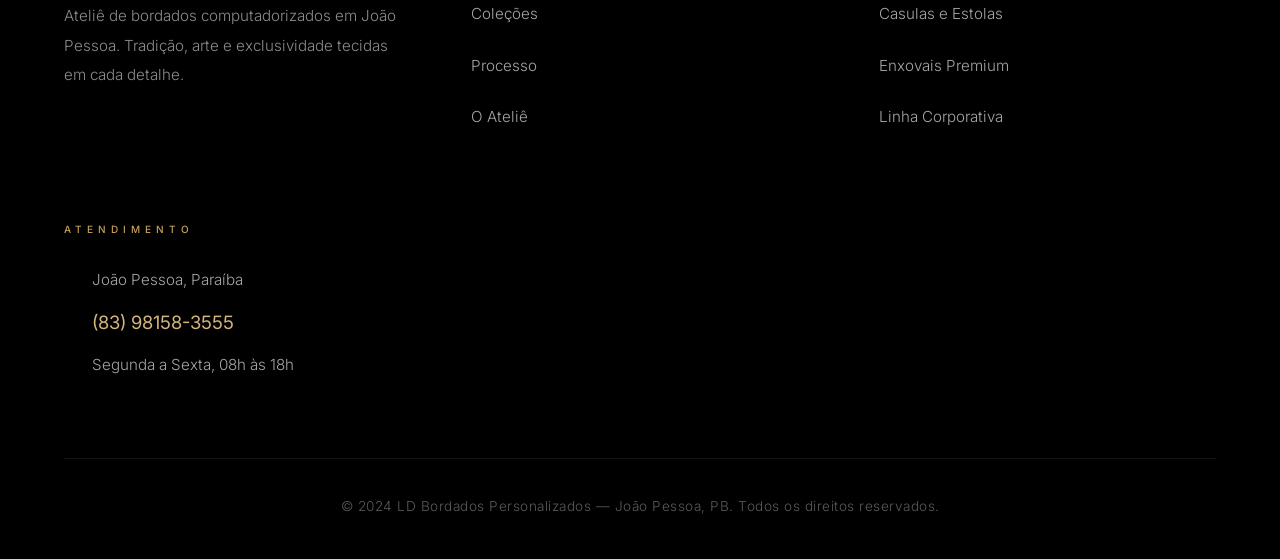
==== commit 60b74d8f: "Separa CSS/JS em arquivos proprios e adiciona wordmark premium no header - Extrai o bloco <style> in" ====
--- a/index.html
+++ b/index.html
@@ -1,4 +1,4 @@
-<!DOCTYPE html>
+﻿<!DOCTYPE html>
 <html lang="pt-BR">
 <head>
     <script async src="https://www.googletagmanager.com/gtag/js?id=G-RW9LR2LWG4"></script>
@@ -74,1701 +74,26 @@
 
     <link href="https://fonts.googleapis.com/css2?family=Cormorant+Garamond:ital,wght@0,300;0,400;0,500;0,600;1,400&family=Inter:wght@300;400;500&display=swap" rel="stylesheet">
 
-    <style>
-        :root {
-            --primary: #c5a059;
-            --primary-dark: #a8853d;
-            --primary-light: #d4b57a;
-            --secondary: #121110;
-            --bg-light: #fcfbf9;
-            --bg-alt: #f5f3ef;
-            --white: #ffffff;
-            --whatsapp: #25d366;
-            --text-muted: #6b6863;
-            --border-subtle: rgba(197, 160, 89, 0.12);
-            
-            /* Premium Easing for Microinteractions */
-            --ease-cinematic: cubic-bezier(0.16, 1, 0.3, 1);
-            --ease-smooth: cubic-bezier(0.25, 0.46, 0.45, 0.94);
-            
-            --font-serif: 'Cormorant Garamond', serif;
-            --font-sans: 'Inter', sans-serif;
-
-            /* Elegant Shadows */
-            --shadow-premium: 0 15px 45px rgba(18, 17, 16, 0.04);
-            --shadow-hover: 0 30px 60px rgba(197, 160, 89, 0.06);
-            --shadow-dark: 0 20px 50px rgba(0, 0, 0, 0.4);
-        }
-
-        * { margin: 0; padding: 0; box-sizing: border-box; }
-
-        html { scroll-behavior: smooth; }
-
-        body {
-            font-family: var(--font-sans);
-            background-color: var(--bg-light);
-            color: var(--secondary);
-            line-height: 1.8;
-            overflow-x: hidden;
-            -webkit-font-smoothing: antialiased;
-            -moz-osx-font-smoothing: grayscale;
-            text-rendering: optimizeLegibility;
-        }
-
-        /* ==============================
-           HEADER - ATMOSPHERIC BLUR
-        ============================== */
-        header {
-            background: rgba(252, 251, 249, 0.85);
-            backdrop-filter: blur(25px);
-            -webkit-backdrop-filter: blur(25px);
-            padding: 16px 5%;
-            display: flex;
-            justify-content: space-between;
-            align-items: center;
-            position: fixed;
-            width: 100%;
-            top: 0;
-            z-index: 1000;
-            box-shadow: 0 1px 0px rgba(0,0,0,0.02);
-            transition: all 0.6s var(--ease-cinematic);
-            border-bottom: 1px solid rgba(197, 160, 89, 0.06);
-        }
-
-        header.scrolled {
-            padding: 12px 5%;
-            background: rgba(252, 251, 249, 0.96);
-            box-shadow: 0 10px 40px rgba(0,0,0,0.04);
-            border-bottom: 1px solid transparent;
-        }
-
-        .logo img { height: 75px; display: block; transition: height 0.6s var(--ease-cinematic); }
-        header.scrolled .logo img { height: 60px; }
-
-        nav { display: flex; align-items: center; gap: 45px; }
-
-        nav ul { display: flex; list-style: none; gap: 40px; }
-
-        nav a {
-            text-decoration: none;
-            color: var(--secondary);
-            font-weight: 400;
-            font-size: 11px;
-            text-transform: uppercase;
-            letter-spacing: 2px;
-            transition: color 0.4s ease;
-            position: relative;
-            padding: 5px 0;
-        }
-
-        nav a::after {
-            content: '';
-            position: absolute;
-            width: 0;
-            height: 1px;
-            bottom: 0;
-            left: 50%;
-            transform: translateX(-50%);
-            background: var(--primary);
-            transition: width 0.5s var(--ease-cinematic);
-        }
-
-        nav a:hover::after { width: 100%; }
-        nav a:hover { color: var(--primary); }
-
-        /* ==============================
-           MOBILE MENU - LUXURY HOSPITALITY FEEL
-        ============================== */
-        .hamburger {
-            display: none;
-            flex-direction: column;
-            justify-content: center;
-            align-items: center;
-            width: 50px;
-            height: 50px;
-            cursor: pointer;
-            background: transparent;
-            border: none;
-            padding: 0;
-            z-index: 1100;
-            position: relative;
-            -webkit-tap-highlight-color: transparent;
-        }
-
-        .hamburger span {
-            display: block;
-            width: 26px;
-            height: 1px;
-            background: var(--secondary);
-            transition: all 0.5s var(--ease-cinematic);
-            transform-origin: center;
-        }
-
-        .hamburger span:nth-child(1) { margin-bottom: 8px; }
-        .hamburger span:nth-child(3) { margin-top: 8px; }
-
-        .hamburger.active span:nth-child(1) { transform: translateY(9px) rotate(45deg); }
-        .hamburger.active span:nth-child(2) { opacity: 0; transform: scaleX(0); }
-        .hamburger.active span:nth-child(3) { transform: translateY(-9px) rotate(-45deg); }
-
-        .mobile-overlay {
-            display: none;
-            position: fixed;
-            inset: 0;
-            background: rgba(10, 9, 8, 0.75);
-            z-index: 900;
-            opacity: 0;
-            transition: opacity 0.7s var(--ease-cinematic);
-            backdrop-filter: blur(16px);
-            -webkit-backdrop-filter: blur(16px);
-        }
-
-        .mobile-overlay.active { display: block; opacity: 1; }
-
-        .mobile-menu {
-            position: fixed;
-            top: 0;
-            right: -100%;
-            width: min(400px, 85vw);
-            height: 100svh;
-            background: var(--bg-light);
-            z-index: 1050;
-            display: flex;
-            flex-direction: column;
-            justify-content: center;
-            align-items: center;
-            transition: right 0.8s var(--ease-cinematic);
-            padding: 60px 40px;
-            border-left: 1px solid rgba(197,160,89,0.15);
-            box-shadow: -30px 0 80px rgba(0,0,0,0.15);
-        }
-
-        .mobile-menu.active { right: 0; }
-
-        .mobile-menu-logo { margin-bottom: 60px; }
-        .mobile-menu-logo img { height: 75px; }
-
-        .mobile-menu ul {
-            list-style: none;
-            text-align: center;
-            width: 100%;
-            margin-bottom: 50px;
-        }
-
-        .mobile-menu ul li {
-            opacity: 0;
-            transform: translateY(20px);
-            transition: all 0.6s var(--ease-cinematic);
-            margin-bottom: 24px;
-        }
-
-        .mobile-menu.active ul li { opacity: 1; transform: translateY(0); }
-        .mobile-menu.active ul li:nth-child(1) { transition-delay: 0.15s; }
-        .mobile-menu.active ul li:nth-child(2) { transition-delay: 0.2s; }
-        .mobile-menu.active ul li:nth-child(3) { transition-delay: 0.25s; }
-        .mobile-menu.active ul li:nth-child(4) { transition-delay: 0.3s; }
-        .mobile-menu.active ul li:nth-child(5) { transition-delay: 0.35s; }
-
-        .mobile-menu ul li a {
-            display: inline-block;
-            padding: 10px;
-            text-decoration: none;
-            color: var(--secondary);
-            font-size: 12px;
-            font-weight: 400;
-            letter-spacing: 4px;
-            text-transform: uppercase;
-            transition: color 0.4s ease, opacity 0.4s ease;
-            font-family: var(--font-sans);
-        }
-
-        .mobile-menu ul li a:active { opacity: 0.5; }
-
-        .mobile-menu .btn-mobile-orcamento {
-            opacity: 0;
-            transform: translateY(20px);
-            transition: all 0.7s var(--ease-cinematic) 0.5s;
-            width: 100%;
-        }
-
-        .mobile-menu.active .btn-mobile-orcamento { opacity: 1; transform: translateY(0); }
-
-        /* ==============================
-           HERO SLIDER - DEEPER CINEMATIC
-        ============================== */
-        .hero-slider {
-            position: relative;
-            height: 100svh;
-            width: 100%;
-            margin-top: 0; 
-            overflow: hidden;
-            background-color: #080706;
-        }
-
-        .slider-container {
-            display: flex;
-            height: 100%;
-            transition: transform 1.6s var(--ease-cinematic);
-            will-change: transform;
-        }
-
-        .slide {
-            min-width: 100%;
-            height: 100%;
-            background-size: contain;
-            background-repeat: no-repeat;
-            background-color: transparent;
-            background-position: center;
-            display: flex;
-            flex-direction: column;
-            justify-content: center;
-            align-items: center;
-            position: relative;
-            overflow: hidden;
-        }
-
-        .slide::before {
-            content: '';
-            position: absolute;
-            top: -5%; left: -5%; right: -5%; bottom: -5%;
-            background-image: inherit;
-            background-size: cover;
-            background-position: center;
-            filter: blur(60px) brightness(0.5) saturate(1.2);
-            z-index: -1;
-            opacity: 0.95;
-            transform: scale(1);
-            animation: cinematicZoom 20s infinite alternate var(--ease-smooth);
-            will-change: transform;
-        }
-
-        @keyframes cinematicZoom {
-            0% { transform: scale(1); }
-            100% { transform: scale(1.15); }
-        }
-
-        .slide::after {
-            content: '';
-            position: absolute;
-            inset: 0;
-            background: radial-gradient(circle at center, transparent 0%, rgba(8,7,6,0.7) 100%),
-                        linear-gradient(180deg, rgba(8,7,6,0.15) 0%, rgba(8,7,6,0.9) 100%);
-            z-index: 1;
-        }
-
-        .hero-content {
-            position: relative;
-            z-index: 2;
-            text-align: center;
-            color: var(--white);
-            padding: 0 5%;
-            max-width: 900px;
-            transform: translateY(40px);
-            opacity: 0;
-            animation: editorialFadeUp 1.6s var(--ease-cinematic) 0.5s forwards;
-            margin-top: 60px;
-        }
-
-        @keyframes editorialFadeUp {
-            to { opacity: 1; transform: translateY(0); }
-        }
-
-        .hero-eyebrow {
-            font-family: var(--font-sans);
-            font-size: 10px;
-            letter-spacing: 8px;
-            text-transform: uppercase;
-            color: var(--primary-light);
-            margin-bottom: 30px;
-            font-weight: 400;
-            display: block;
-            opacity: 0.9;
-        }
-
-        .hero-content h1 {
-            font-family: var(--font-serif);
-            font-size: 5.5rem;
-            margin-bottom: 30px;
-            text-shadow: 0 20px 50px rgba(0,0,0,0.8);
-            line-height: 1.05;
-            font-weight: 300;
-            letter-spacing: -1px;
-        }
-
-        .hero-content p {
-            font-family: var(--font-sans);
-            font-size: 1.15rem;
-            max-width: 650px;
-            margin: 0 auto 50px;
-            text-shadow: 0 10px 30px rgba(0,0,0,0.6);
-            font-weight: 300;
-            line-height: 1.9;
-            color: rgba(255, 255, 255, 0.85);
-            letter-spacing: 0.5px;
-        }
-
-        .slider-btn {
-            position: absolute;
-            top: 50%;
-            transform: translateY(-50%);
-            background: transparent;
-            border: 1px solid rgba(255,255,255,0.1);
-            color: rgba(255,255,255,0.6);
-            width: 64px;
-            height: 64px;
-            cursor: pointer;
-            z-index: 10;
-            border-radius: 50%;
-            font-size: 16px;
-            display: flex;
-            justify-content: center;
-            align-items: center;
-            transition: all 0.6s var(--ease-cinematic);
-            backdrop-filter: blur(12px);
-            -webkit-tap-highlight-color: transparent;
-        }
-
-        .slider-btn:hover {
-            background: rgba(197,160,89,0.15);
-            border-color: rgba(197,160,89,0.5);
-            color: var(--white);
-            transform: translateY(-50%) scale(1.05);
-        }
-
-        .slider-btn:active {
-            transform: translateY(-50%) scale(0.95);
-        }
-
-        .prev { left: 50px; }
-        .next { right: 50px; }
-                /* =========================================
-        HERO PREMIUM (AWWWARDS STYLE)
-        ========================================= */
-        .hero-premium {
-            position: relative;
-            height: 100svh;
-            width: 100%;
-            background-color: #0b0a0a;
-            overflow: hidden;
-        }
-
-        .swiper.heroSwiper {
-            width: 100%;
-            height: 100%;
-        }
-
-        .swiper-slide {
-            position: relative;
-            display: flex;
-            align-items: center;
-            justify-content: center;
-            overflow: hidden;
-        }
-
-        /* Background com Zoom Lento (Efeito Ken Burns) */
-        .slide-bg {
-            position: absolute;
-            inset: -5%; /* Leve sobra para o Parallax não cortar as bordas */
-            background-size: cover;
-            background-position: center;
-            transform: scale(1);
-            transition: transform 10s linear;
-        }
-
-        /* Aumenta o zoom apenas no slide ativo */
-        .swiper-slide-active .slide-bg {
-            transform: scale(1.1);
-        }
-
-        /* Overlay Escuro para o texto brilhar */
-        .slide-overlay {
-            position: absolute;
-            inset: 0;
-            background: linear-gradient(to top, rgba(0,0,0,0.8) 0%, rgba(0,0,0,0.2) 50%, rgba(0,0,0,0.5) 100%);
-            z-index: 1;
-        }
-
-        .hero-content {
-            position: relative;
-            z-index: 2;
-            text-align: center;
-            color: #fff;
-            max-width: 900px;
-            padding: 0 5%;
-        }
-        
-
-        /* O segredo da animação de luxo: A Máscara */
-        .reveal-mask {
-            overflow: hidden; /* Esconde o texto que está fora da div */
-            margin-bottom: 10px;
-        }
-
-        /* Tipografia Fluida e Elegante */
-        .hero-eyebrow {
-            font-size: clamp(10px, 1.2vw, 14px);
-            letter-spacing: 4px;
-            text-transform: uppercase;
-            color: #C5A059; /* Seu Dourado */
-            transform: translateY(100%); /* Começa escondido para baixo */
-            opacity: 0;
-        }
-
-        .slide-title {
-            font-size: clamp(3rem, 7vw, 6.5rem);
-            line-height: 1.1;
-            font-weight: 400;
-            margin: 10px 0;
-            transform: translateY(100%);
-            opacity: 0;
-        }
-
-        .slide-desc {
-            font-size: clamp(1rem, 1.5vw, 1.25rem);
-            color: rgba(255, 255, 255, 0.7);
-            max-width: 600px;
-            margin: 0 auto 30px;
-            transform: translateY(100%);
-            opacity: 0;
-        }
-
-        .btn-wrapper {
-            transform: translateY(100%);
-            opacity: 0;
-            overflow: hidden;
-            display: inline-block;
-        }
-        
-
-        /* Dispara a animação apenas quando o slide fica ativo */
-        .swiper-slide-active .hero-eyebrow { animation: revealText 1s cubic-bezier(0.16, 1, 0.3, 1) 0.3s forwards; }
-        .swiper-slide-active .slide-title { animation: revealText 1.2s cubic-bezier(0.16, 1, 0.3, 1) 0.4s forwards; }
-        .swiper-slide-active .slide-desc { animation: revealText 1.2s cubic-bezier(0.16, 1, 0.3, 1) 0.5s forwards; }
-        .swiper-slide-active .btn-wrapper { animation: revealText 1.2s cubic-bezier(0.16, 1, 0.3, 1) 0.6s forwards; }
-
-        @keyframes revealText {
-            0% { transform: translateY(100%); opacity: 0; }
-            100% { transform: translateY(0); opacity: 1; }
-        }
-
-        /* ─── Botão Premium ─── */
-        .btn-gold-premium {
-            position: relative;
-            display: inline-flex;
-            padding: 16px 40px;
-            border: 1px solid rgba(197, 160, 89, 0.5); /* Borda dourada sutil */
-            color: #fff;
-            text-decoration: none;
-            text-transform: uppercase;
-            letter-spacing: 2px;
-            font-size: 13px;
-            overflow: hidden;
-            transition: color 0.4s ease;
-        }
-
-        .btn-gold-premium span {
-            position: relative;
-            z-index: 2;
-        }
-
-        .btn-gold-premium .btn-hover-effect {
-            position: absolute;
-            bottom: 0;
-            left: 0;
-            width: 100%;
-            height: 0%;
-            background-color: #C5A059;
-            transition: height 0.4s cubic-bezier(0.16, 1, 0.3, 1);
-            z-index: 1;
-        }
-
-        .btn-gold-premium:hover .btn-hover-effect {
-            height: 100%;
-        }
-
-        /* ─── Controles Inferiores (Interface) ─── */
-        .slider-ui-container {
-            position: absolute;
-            bottom: 40px;
-            left: 0;
-            width: 100%;
-            padding: 0 5%;
-            display: flex;
-            justify-content: space-between;
-            align-items: center;
-            z-index: 10;
-        }
-
-        /* Barra de Progresso, esqueça as bolinhas (pontinhos) */
-        .slider-progress-wrapper {
-            display: flex;
-            align-items: center;
-            gap: 15px;
-            color: #fff;
-            font-family: monospace;
-            font-size: 12px;
-        }
-
-        .swiper-pagination {
-            position: relative !important;
-            width: 150px !important;
-            height: 1px !important;
-            background: rgba(255,255,255,0.2);
-        }
-
-        .swiper-pagination-progressbar-fill {
-            background: #C5A059 !important; /* Dourado preenchendo a barra */
-        }
-
-        /* Setas minimalistas */
-        .slider-nav {
-            display: flex;
-            gap: 10px;
-        }
-
-        .swiper-button-prev-custom, .swiper-button-next-custom {
-            width: 50px;
-            height: 50px;
-            border-radius: 50%;
-            border: 1px solid rgba(255,255,255,0.2);
-            display: flex;
-            align-items: center;
-            justify-content: center;
-            color: #fff;
-            cursor: pointer;
-            transition: all 0.3s ease;
-            background: transparent;
-            backdrop-filter: blur(10px);
-        }
-
-        .swiper-button-prev-custom:hover, .swiper-button-next-custom:hover {
-            background: #C5A059;
-            border-color: #C5A059;
-            color: #000;
-        }
-
-        /* Container que agrupa os botões */
-        .slider-dots {
-        position: absolute; /* Faz os botões flutuarem sobre o slide */
-        bottom: 40px; /* Ajuste este valor para mover mais para cima ou para baixo */
-        left: 0;
-        right: 0;
-        display: flex;
-        justify-content: center;
-        align-items: center;
-        gap: 10px; /* Espaço entre os botões */
-        z-index: 10; /* Garante que fiquem acima da imagem */
-        padding: 0; /* Remove qualquer padding que esteja empurrando para baixo */
-        }
-
-        .dot {
-        width: 14px;
-        height: 14px;
-        border-radius: 50%;
-        background: transparent;
-        border: 2px solid rgba(255, 255, 255, 0.6);
-        cursor: pointer;
-        transition: all 0.3s ease;
-        padding: 0;
-        }
-
-        .dot:hover {
-        border-color: #fff;
-        }
-
-        .dot.active {
-        background: #fff; /* Ou use o dourado: #D5AD6D */
-        border-color: #fff;
-        transform: scale(1.1); /* Dá um leve "pulo" no tamanho */
-        box-shadow: 0 0 8px rgba(0,0,0,0.3); /* Sombra para destacar da foto */
-        }
-
-        /* ==============================
-           BUTTONS - LUXURY REFINEMENT
-        ============================== */
-        .btn-gold {
-            background: linear-gradient(135deg, #d4b57a 0%, #c5a059 50%, #a8853d 100%);
-            color: var(--white);
-            padding: 18px 48px;
-            border-radius: 0; 
-            text-decoration: none;
-            font-weight: 400;
-            font-size: 11px;
-            letter-spacing: 3px;
-            text-transform: uppercase;
-            transition: all 0.6s var(--ease-cinematic);
-            border: none;
-            cursor: pointer;
-            display: inline-block;
-            box-shadow: 0 15px 40px rgba(10, 8, 6, 0.25);
-            position: relative;
-            overflow: hidden;
-            z-index: 1;
-            font-family: var(--font-sans);
-            -webkit-tap-highlight-color: transparent;
-        }
-
-        .btn-gold::before {
-            content: '';
-            position: absolute;
-            top: 0; left: 0; width: 100%; height: 100%;
-            background: linear-gradient(135deg, #e3c893 0%, #d4b57a 50%, #c5a059 100%);
-            z-index: -1;
-            transition: opacity 0.6s ease;
-            opacity: 0;
-        }
-
-        .btn-gold:hover {
-            transform: translateY(-4px);
-            box-shadow: 0 20px 50px rgba(197,160,89,0.35);
-            color: #fff;
-        }
-
-        .btn-gold:active {
-            transform: translateY(-1px) scale(0.98);
-            box-shadow: 0 10px 20px rgba(197,160,89,0.2);
-        }
-
-        .btn-gold:hover::before { opacity: 1; }
-
-        .btn-header {
-            padding: 14px 34px;
-            font-size: 10px;
-            letter-spacing: 2.5px;
-            box-shadow: none;
-        }
-
-        /* ==============================
-           SECTIONS - VISUAL DEPTH
-        ============================== */
-        section {
-            position: relative;
-            z-index: 2;
-        }
-
-        .section-eyebrow {
-            font-family: var(--font-sans);
-            font-size: 10px;
-            letter-spacing: 6px;
-            text-transform: uppercase;
-            color: var(--primary);
-            margin-bottom: 20px;
-            font-weight: 500;
-            display: block;
-        }
-
-        .section-title {
-            font-family: var(--font-serif);
-            font-size: 3.4rem;
-            color: var(--secondary);
-            margin-bottom: 24px;
-            line-height: 1.15;
-            font-weight: 400;
-        }
-
-        .section-subtitle {
-            color: var(--text-muted);
-            font-size: 1.05rem;
-            font-weight: 300;
-            max-width: 650px;
-            margin: 0 auto 60px;
-            line-height: 1.9;
-            font-family: var(--font-sans);
-        }
-
-        .section-header {
-            text-align: center;
-            padding: 120px 20px 20px;
-        }
-
-        .section-divider {
-            width: 45px;
-            height: 1px;
-            background: var(--primary);
-            margin: 28px auto;
-            opacity: 0.8;
-        }
-
-        .container {
-            max-width: 1280px;
-            margin: 0 auto;
-            padding: 40px 20px;
-        }
-
-        /* ==============================
-           PRODUTOS — EDITORIAL CARDS
-        ============================== */
-        #produtos {
-            padding-bottom: 120px;
-            background: radial-gradient(circle at top, #ffffff 0%, var(--bg-light) 100%);
-        }
-
-        .grid-produtos {
-            display: grid;
-            grid-template-columns: repeat(auto-fit, minmax(320px, 1fr));
-            gap: 50px;
-            margin-top: 40px;
-        }
-
-        .product-card {
-            background: transparent;
-            border: none;
-            transition: all 0.8s var(--ease-cinematic);
-            text-align: center;
-            display: flex;
-            flex-direction: column;
-            justify-content: space-between;
-            position: relative;
-        }
-
-        .product-img-wrapper {
-            position: relative;
-            overflow: hidden;
-            background: var(--bg-alt);
-            padding: 40px 30px; 
-            box-shadow: var(--shadow-premium);
-            transition: all 0.8s var(--ease-cinematic);
-        }
-
-        .product-img-wrapper::before {
-            content: '';
-            position: absolute;
-            inset: 15px;
-            border: 1px solid var(--border-subtle);
-            pointer-events: none;
-            z-index: 2;
-            transition: all 0.8s var(--ease-cinematic);
-        }
-
-        .product-card:hover .product-img-wrapper {
-            box-shadow: var(--shadow-hover);
-            transform: translateY(-10px);
-        }
-
-        .product-card:hover .product-img-wrapper::before {
-            inset: 12px;
-            border-color: rgba(197, 160, 89, 0.4);
-        }
-
-        .product-img {
-            width: 100%;
-            height: 280px;
-            background-size: contain;
-            background-repeat: no-repeat;
-            background-position: center;
-            transition: transform 1.2s var(--ease-cinematic);
-            position: relative;
-            z-index: 1;
-            will-change: transform;
-        }
-
-        .product-card:hover .product-img {
-            transform: scale(1.08);
-        }
-
-        .img-casula { background-image: url('produto-casula.jpg'); }
-        .img-toalha { background-image: url('produto-toalha.jpg'); }
-        .img-kit    { background-image: url('produto-kit.jpg'); }
-
-        .product-body {
-            padding: 45px 20px 20px;
-            display: flex;
-            flex-direction: column;
-            align-items: center;
-            flex: 1;
-        }
-
-        .product-category {
-            font-size: 9px;
-            letter-spacing: 5px;
-            text-transform: uppercase;
-            color: var(--primary);
-            margin-bottom: 16px;
-            font-weight: 500;
-            font-family: var(--font-sans);
-        }
-
-        .product-card h3 {
-            font-size: 1.9rem;
-            font-family: var(--font-serif);
-            margin-bottom: 18px;
-            color: var(--secondary);
-            font-weight: 400;
-        }
-
-        .product-card p {
-            color: var(--text-muted);
-            font-size: 0.98rem;
-            flex-grow: 1;
-            margin-bottom: 40px;
-            line-height: 1.85;
-            font-weight: 300;
-            max-width: 320px;
-        }
-
-        /* ==============================
-           COMO FUNCIONA - SOPHISTICATED
-        ============================== */
-        #como-funciona {
-            background: var(--white);
-            padding: 130px 0;
-            position: relative;
-        }
-        
-        #como-funciona::after {
-            content: '';
-            position: absolute;
-            bottom: 0; left: 0; right: 0; height: 1px;
-            background: linear-gradient(90deg, transparent, var(--border-subtle), transparent);
-        }
-
-        .steps-grid {
-            display: grid;
-            grid-template-columns: repeat(auto-fit, minmax(240px, 1fr));
-            gap: 30px;
-            max-width: 1200px;
-            margin: 0 auto;
-            padding: 0 20px;
-            position: relative;
-        }
-
-        .steps-grid::before {
-            content: '';
-            position: absolute;
-            top: 60px;
-            left: 15%;
-            right: 15%;
-            height: 1px;
-            background: linear-gradient(90deg, transparent, rgba(197, 160, 89, 0.25), rgba(197, 160, 89, 0.25), transparent);
-        }
-
-        .step-card {
-            padding: 40px 30px;
-            text-align: center;
-            position: relative;
-            background: transparent;
-            transition: all 0.6s var(--ease-cinematic);
-        }
-
-        .step-number {
-            font-family: var(--font-serif);
-            font-size: 0.9rem;
-            letter-spacing: 5px;
-            color: var(--primary);
-            margin-bottom: 26px;
-            display: block;
-            font-weight: 600;
-        }
-
-        .step-icon {
-            width: 86px;
-            height: 86px;
-            border-radius: 50%;
-            background: var(--white);
-            border: 1px solid rgba(197, 160, 89, 0.25);
-            display: flex;
-            align-items: center;
-            justify-content: center;
-            margin: 0 auto 34px;
-            transition: all 0.6s var(--ease-cinematic);
-            box-shadow: var(--shadow-premium);
-        }
-        
-        .step-icon svg {
-            width: 32px;
-            height: 32px;
-            color: var(--primary);
-            transition: all 0.6s var(--ease-cinematic);
-        }
-
-        .step-card:hover .step-icon {
-            background: var(--bg-alt);
-            border-color: var(--primary);
-            transform: scale(1.06);
-            box-shadow: 0 20px 45px rgba(197,160,89,0.18);
-        }
-        
-        .step-card:hover .step-icon svg {
-            color: var(--primary-dark);
-            transform: scale(1.05);
-        }
-
-        .step-card h3 {
-            font-family: var(--font-serif);
-            font-size: 1.5rem;
-            color: var(--secondary);
-            margin-bottom: 18px;
-            font-weight: 400;
-        }
-
-        .step-card p {
-            font-size: 0.95rem;
-            color: var(--text-muted);
-            line-height: 1.9;
-            font-weight: 300;
-        }
-
-        /* ==============================
-           POR QUE ESCOLHER A LD - CINEMATIC CONTRAST
-        ============================== */
-        #por-que-ld {
-            background: #080706;
-            padding: 130px 0;
-            position: relative;
-            overflow: hidden;
-            box-shadow: inset 0 30px 70px rgba(0,0,0,0.6);
-        }
-
-        #por-que-ld::after {
-            content: '';
-            position: absolute;
-            top: 0; left: 0; right: 0; bottom: 0;
-            background: radial-gradient(circle at 50% 0%, rgba(197, 160, 89, 0.08) 0%, transparent 75%);
-            pointer-events: none;
-        }
-
-        #por-que-ld::before {
-            content: 'LD';
-            position: absolute;
-            font-family: var(--font-serif);
-            font-size: 38vw;
-            color: rgba(255,255,255,0.012);
-            top: 50%;
-            left: 50%;
-            transform: translate(-50%, -50%);
-            pointer-events: none;
-            letter-spacing: -0.05em;
-        }
-
-        #por-que-ld .section-title { color: var(--white); text-shadow: 0 5px 25px rgba(0,0,0,0.6); }
-        #por-que-ld .section-subtitle { color: rgba(255,255,255,0.65); }
-
-        .diferenciais-grid {
-            display: grid;
-            grid-template-columns: repeat(auto-fit, minmax(320px, 1fr));
-            gap: 1px;
-            max-width: 1200px;
-            margin: 0 auto;
-            padding: 0 20px;
-            background: rgba(255,255,255,0.04);
-            border: 1px solid rgba(255,255,255,0.04);
-        }
-
-        .diferencial-card {
-            padding: 55px 45px;
-            background: #080706;
-            transition: all 0.6s var(--ease-cinematic);
-            position: relative;
-            overflow: hidden;
-        }
-
-        .diferencial-card::before {
-            content: '';
-            position: absolute;
-            bottom: 0; left: 50%;
-            width: 0; height: 1.5px;
-            background: var(--primary);
-            transition: all 0.6s var(--ease-cinematic);
-            transform: translateX(-50%);
-        }
-
-        .diferencial-card:hover { 
-            background: #0c0b0a; 
-            transform: translateY(-6px); 
-            box-shadow: var(--shadow-dark); 
-            z-index: 2;
-        }
-        .diferencial-card:hover::before { width: 100%; }
-
-        .diferencial-icon {
-            display: flex;
-            align-items: center;
-            margin-bottom: 26px;
-        }
-        
-        .diferencial-icon svg {
-            width: 32px;
-            height: 32px;
-            color: var(--primary-light);
-            transition: all 0.6s var(--ease-cinematic);
-            opacity: 0.9;
-        }
-
-        .diferencial-card:hover .diferencial-icon svg {
-            color: var(--white);
-            transform: scale(1.1) translateY(-2px);
-            opacity: 1;
-        }
-
-        .diferencial-card h3 {
-            font-family: var(--font-serif);
-            color: var(--white);
-            font-size: 1.4rem;
-            margin-bottom: 16px;
-            font-weight: 400;
-            letter-spacing: 0.5px;
-        }
-
-        .diferencial-card p {
-            color: rgba(255,255,255,0.55);
-            font-size: 0.95rem;
-            line-height: 1.9;
-            font-weight: 300;
-        }
-
-        /* ==============================
-           SOBRE - ARTISAN SHOWCASE
-        ============================== */
-        #sobre {
-            background: var(--bg-light);
-            padding: 130px 0;
-            position: relative;
-        }
-
-        .sobre-container {
-            display: flex;
-            flex-wrap: wrap;
-            gap: 90px;
-            align-items: center;
-            max-width: 1200px;
-            margin: 0 auto;
-            padding: 0 20px;
-        }
-
-        .sobre-img-col {
-            flex: 1;
-            min-width: 320px;
-            position: relative;
-        }
-
-        .sobre-img-col img {
-            width: 100%;
-            border-radius: 0;
-            display: block;
-            position: relative;
-            z-index: 2;
-            box-shadow: 0 40px 80px rgba(0,0,0,0.08);
-            transition: transform 1s var(--ease-cinematic);
-            will-change: transform;
-        }
-        
-        .sobre-img-col:hover img {
-            transform: scale(1.03);
-        }
-
-        .sobre-img-col::before {
-            content: '';
-            position: absolute;
-            top: -24px; left: -24px; right: 24px; bottom: 24px;
-            border: 1px solid var(--primary);
-            opacity: 0.35;
-            z-index: 1;
-            transition: all 1s var(--ease-cinematic);
-        }
-        
-        .sobre-img-col:hover::before {
-            top: -12px; left: -12px; right: 12px; bottom: 12px;
-            opacity: 0.8;
-            background: rgba(197, 160, 89, 0.03);
-        }
-
-        .sobre-text-col { flex: 1; min-width: 320px; }
-
-        .sobre-text-col h2 {
-            font-family: var(--font-serif);
-            font-size: 3.4rem;
-            margin-bottom: 34px;
-            color: var(--secondary);
-            line-height: 1.15;
-            font-weight: 400;
-        }
-
-        .sobre-text-col p {
-            margin-bottom: 24px;
-            color: var(--text-muted);
-            font-size: 1.05rem;
-            line-height: 1.95;
-            font-weight: 300;
-        }
-
-        .sobre-stats {
-            display: flex;
-            gap: 60px;
-            margin-top: 50px;
-            flex-wrap: wrap;
-            padding-top: 35px;
-            border-top: 1px solid var(--border-subtle);
-        }
-
-        .stat-number {
-            font-family: var(--font-serif);
-            font-size: 3rem;
-            color: var(--primary);
-            line-height: 1;
-            font-weight: 400;
-        }
-
-        .stat-label {
-            font-size: 0.8rem;
-            text-transform: uppercase;
-            letter-spacing: 2.5px;
-            color: var(--text-muted);
-            margin-top: 10px;
-            font-weight: 500;
-        }
-
-        /* ==============================
-           DEPOIMENTOS - PREMIUM MAGAZINE
-        ============================== */
-        .depoimentos {
-            background: var(--bg-alt);
-            padding: 130px 0;
-            position: relative;
-        }
-
-        .grid-depoimentos {
-            display: grid;
-            grid-template-columns: repeat(auto-fit, minmax(280px, 1fr));
-            gap: 35px;
-            max-width: 1200px;
-            margin: 0 auto;
-            padding: 0 20px;
-        }
-
-        .depoimento-card {
-            background: var(--white);
-            padding: 50px 40px;
-            border-radius: 0;
-            font-style: italic;
-            border-top: 1px solid var(--primary);
-            transition: all 0.6s var(--ease-cinematic);
-            box-shadow: var(--shadow-premium);
-            position: relative;
-        }
-
-        .depoimento-card:hover {
-            transform: translateY(-10px);
-            box-shadow: 0 30px 70px rgba(0,0,0,0.06);
-        }
-
-        .depoimento-stars {
-            display: flex;
-            gap: 4px;
-            color: var(--primary);
-            margin-bottom: 24px;
-        }
-
-        .depoimento-stars svg {
-            width: 14px;
-            height: 14px;
-            fill: currentColor;
-            color: currentColor;
-        }
-
-        .depoimento-card p.text {
-            color: var(--secondary);
-            line-height: 1.95;
-            font-size: 1.05rem;
-            font-family: var(--font-serif);
-            font-weight: 400;
-        }
-
-        .depoimento-card footer { margin-top: 30px; }
-
-        .cliente-nome {
-            font-weight: 500;
-            font-style: normal;
-            color: var(--secondary);
-            font-size: 0.95rem;
-            font-family: var(--font-sans);
-            letter-spacing: 0.5px;
-        }
-
-        .cliente-role {
-            font-size: 0.8rem;
-            color: var(--text-muted);
-            font-style: normal;
-            font-family: var(--font-sans);
-            letter-spacing: 1.5px;
-            text-transform: uppercase;
-            margin-top: 6px;
-        }
-
-        /* ==============================
-           CLIENTES DESTAQUE
-        ============================== */
-        .clientes-destaque-wrapper {
-            max-width: 1100px;
-            margin: 110px auto 0;
-            padding: 90px 20px 0;
-            border-top: 1px solid var(--border-subtle);
-            text-align: center;
-        }
-
-        .titulo-destaque {
-            font-family: var(--font-serif);
-            font-size: 2.8rem;
-            color: var(--secondary);
-            margin-bottom: 16px;
-            font-weight: 400;
-        }
-
-        .titulo-destaque-sub {
-            font-size: 1rem;
-            color: var(--text-muted);
-            margin-bottom: 70px;
-            letter-spacing: 0.5px;
-            font-weight: 300;
-        }
-
-        .clientes-destaque-container {
-            display: flex;
-            justify-content: center;
-            gap: 80px;
-            flex-wrap: wrap;
-        }
-
-        .cliente-destaque-item {
-            display: flex;
-            flex-direction: column;
-            align-items: center;
-            max-width: 300px;
-        }
-
-        .img-cliente-destaque {
-            width: 240px;
-            height: 240px;
-            object-fit: cover;
-            border-radius: 50%;
-            border: 1px solid var(--primary);
-            padding: 10px;
-            background: transparent;
-            box-shadow: 0 20px 50px rgba(197,160,89,0.12);
-            margin-bottom: 30px;
-            transition: all 0.8s var(--ease-cinematic);
-            will-change: transform;
-        }
-
-        .img-cliente-destaque:hover {
-            transform: translateY(-10px) scale(1.04);
-            box-shadow: 0 30px 70px rgba(197,160,89,0.25);
-            padding: 4px;
-        }
-
-        .arroba-cliente {
-            font-size: 1.3rem;
-            font-family: var(--font-serif);
-            font-weight: 500;
-            margin-bottom: 12px;
-        }
-
-        .arroba-cliente a { color: var(--secondary); text-decoration: none; transition: 0.4s ease; }
-        .arroba-cliente a:hover { color: var(--primary); }
-
-        .cliente-destaque-item > p:last-child {
-            text-align: center;
-            margin-top: 10px;
-            color: var(--text-muted);
-            font-size: 0.95rem;
-            line-height: 1.85;
-            font-weight: 300;
-        }
-
-        /* ==============================
-           WHATSAPP FLOAT
-        ============================== */
-        .whatsapp-float {
-            position: fixed;
-            bottom: 40px;
-            right: 40px;
-            background: var(--whatsapp);
-            color: white;
-            width: 64px;
-            height: 64px;
-            border-radius: 50%;
-            display: flex;
-            justify-content: center;
-            align-items: center;
-            box-shadow: 0 12px 35px rgba(37,211,102,0.35);
-            z-index: 1000;
-            transition: all 0.5s var(--ease-cinematic);
-            -webkit-tap-highlight-color: transparent;
-        }
-
-        .whatsapp-float:hover {
-            transform: scale(1.1) translateY(-6px);
-            box-shadow: 0 20px 50px rgba(37,211,102,0.55);
-        }
-        
-        .whatsapp-float:active {
-            transform: scale(0.95);
-        }
-
-        /* ==============================
-           REVEAL ANIMATIONS
-        ============================== */
-        .reveal {
-            opacity: 0;
-            transform: translateY(40px) scale(0.99);
-            transition: all 1.2s var(--ease-cinematic);
-            will-change: transform, opacity;
-        }
-
-        .reveal.active { 
-            opacity: 1; 
-            transform: translateY(0) scale(1); 
-        }
-
-        /* ==============================
-           FOOTER
-        ============================== */
-        footer {
-            background: #000000;
-            color: var(--white);
-            padding: 60px 5% 40px;
-            position: relative;
-        }
-        
-        footer::before {
-            content: '';
-            position: absolute;
-            top: 0; left: 0; right: 0; height: 1px;
-            background: linear-gradient(90deg, transparent, rgba(197,160,89,0.3), transparent);
-        }
-
-        .footer-grid {
-            display: grid;
-            grid-template-columns: repeat(auto-fit, minmax(240px, 1fr));
-            gap: 70px;
-            margin-bottom: 80px;
-            text-align: left;
-            max-width: 1200px;
-            margin-left: auto;
-            margin-right: auto;
-        }
-
-        .footer-logo img { height: 80px; margin-bottom: 26px; filter: brightness() contrast(1.1); }
-        .footer-logo p { color: rgba(255,255,255,0.55); font-size: 0.95rem; line-height: 1.95; font-weight: 300; }
-
-        .footer-col h4 {
-            font-size: 10px;
-            text-transform: uppercase;
-            letter-spacing: 5px;
-            color: var(--primary);
-            margin-bottom: 28px;
-            font-weight: 500;
-            font-family: var(--font-sans);
-        }
-
-        .footer-col ul { list-style: none; }
-        .footer-col ul li { margin-bottom: 16px; }
-        .footer-col ul li a {
-            color: rgba(255,255,255,0.65);
-            text-decoration: none;
-            font-size: 0.95rem;
-            transition: color 0.4s ease;
-            font-weight: 300;
-            padding: 4px 0;
-            display: inline-block;
-        }
-        .footer-col ul li a:hover { color: var(--primary-light); }
-
-        .footer-col p {
-            color: rgba(255,255,255,0.65);
-            font-size: 0.95rem;
-            line-height: 2.1;
-            font-weight: 300;
-        }
-
-        .footer-bottom {
-            border-top: 1px solid rgba(255,255,255,0.08);
-            padding-top: 35px;
-            text-align: center;
-            color: rgba(255,255,255,0.35);
-            font-size: 0.85rem;
-            max-width: 1200px;
-            margin: 0 auto;
-            font-weight: 300;
-            letter-spacing: 0.5px;
-        }
-
-        /* ==============================
-           RESPONSIVE - PREMIUM POLISH
-        ============================== */
-        @media (max-width: 992px) {
-            .steps-grid::before { display: none; }
-            .section-title { font-size: 2.8rem; }
-            .sobre-container { gap: 60px; }
-        }
-
-        @media (max-width: 768px) {
-            nav ul, .btn-header { display: none; }
-            .hamburger { display: flex; }
-
-            .section-header { padding: 90px 20px 20px; }
-            #produtos, #como-funciona, #por-que-ld, #sobre, .depoimentos { padding: 90px 0; }
-            
-            .hero-slider { height: 100svh; }
-            .hero-eyebrow { font-size: 9px; letter-spacing: 6px; margin-bottom: 22px; }
-            .hero-content h1 { font-size: 3rem; margin-bottom: 24px; line-height: 1.15; }
-            .hero-content p { font-size: 1.05rem; margin-bottom: 45px; line-height: 1.8; padding: 0 10px; }
-
-            .slider-btn { width: 54px; height: 54px; background: rgba(0,0,0,0.2); }
-            .prev { left: 15px; }
-            .next { right: 15px; }
-            .slider-dots { bottom: 40px; }
-
-            .sobre-img-col::before { display: none; }
-            .sobre-stats { gap: 30px; justify-content: space-between; width: 100%; }
-            .stat-number { font-size: 2.4rem; }
-            
-            .diferenciais-grid { grid-template-columns: 1fr; gap: 20px; background: transparent; border: none; }
-            .diferencial-card { background: rgba(255,255,255,0.03); border: 1px solid rgba(255,255,255,0.05); border-radius: 2px; }
-
-            .product-img-wrapper { padding: 30px 20px; }
-            .product-body { padding: 35px 15px 15px; }
-
-            .footer-grid { gap: 50px; }
-        }
-
-        @media (max-width: 480px) {
-            .hero-content h1 { font-size: 2.5rem; }
-            .btn-gold { padding: 18px 36px; font-size: 10.5px; width: 100%; text-align: center; }
-            .section-title { font-size: 2.3rem; }
-            .section-subtitle { font-size: 0.95rem; margin-bottom: 40px; }
-            .whatsapp-float { width: 56px; height: 56px; bottom: 25px; right: 25px; }
-            .logo img { height: 60px; }
-            header.scrolled .logo img { height: 50px; }
-            
-            .clientes-destaque-wrapper { padding: 60px 20px 0; margin: 80px auto 0; }
-            .img-cliente-destaque { width: 200px; height: 200px; }
-            
-            .depoimento-card { padding: 40px 30px; }
-        }
-
-                /* =========================================
-        HERO PREMIUM & DIREÇÃO DE ARTE (OPÇÃO 2)
-        ========================================= */
-        .hero-premium {
-            position: relative;
-            height: 100svh;
-            width: 100%;
-            background-color: #0b0a0a;
-            overflow: hidden;
-        }
-
-        .swiper.heroSwiper {
-            width: 100%;
-            height: 100%;
-        }
-
-        .swiper-slide {
-            position: relative;
-            display: flex;
-            align-items: center;
-            justify-content: center;
-            overflow: hidden;
-        }
-
-        .slide-bg {
-            position: absolute;
-            inset: -2%;
-            background-size: cover;
-            transform: scale(1);
-            transition: transform 12s cubic-bezier(0.16, 1, 0.3, 1);
-        }
-
-        .swiper-slide-active .slide-bg {
-            transform: scale(1.04);
-        }
-
-        .slide-overlay {
-            position: absolute;
-            inset: 0;
-            background: linear-gradient(to top, rgba(0,0,0,0.85) 0%, rgba(0,0,0,0.3) 50%, rgba(0,0,0,0.6) 100%);
-            z-index: 1;
-        }
-
-        .hero-content {
-            position: relative;
-            z-index: 2;
-            text-align: center;
-            color: #fff;
-            max-width: 850px;
-            padding: 0 24px;
-        }
-
-        .reveal-mask {
-            overflow: hidden;
-            margin-bottom: 8px;
-        }
-
-        .hero-eyebrow {
-            font-size: clamp(11px, 1vw, 14px);
-            letter-spacing: 4px;
-            text-transform: uppercase;
-            color: #C5A059;
-            transform: translateY(100%);
-            opacity: 0;
-        }
-
-        .slide-title {
-            font-size: clamp(2.5rem, 6vw, 5.5rem);
-            line-height: 1.1;
-            font-weight: 300;
-            margin: 12px 0;
-            transform: translateY(100%);
-            opacity: 0;
-        }
-
-        .slide-desc {
-            font-size: clamp(0.95rem, 1.3vw, 1.2rem);
-            color: rgba(255, 255, 255, 0.7);
-            max-width: 580px;
-            margin: 0 auto 32px;
-            transform: translateY(100%);
-            opacity: 0;
-        }
-
-        .btn-wrapper {
-            transform: translateY(100%);
-            opacity: 0;
-            display: inline-block;
-        }
-
-        /* Ativação das animações de texto */
-        .swiper-slide-active .hero-eyebrow { animation: revealText 1s cubic-bezier(0.16, 1, 0.3, 1) 0.2s forwards; }
-        .swiper-slide-active .slide-title { animation: revealText 1.2s cubic-bezier(0.16, 1, 0.3, 1) 0.3s forwards; }
-        .swiper-slide-active .slide-desc { animation: revealText 1.2s cubic-bezier(0.16, 1, 0.3, 1) 0.4s forwards; }
-        .swiper-slide-active .btn-wrapper { animation: revealText 1.2s cubic-bezier(0.16, 1, 0.3, 1) 0.5s forwards; }
-
-        @keyframes revealText {
-            0% { transform: translateY(100%); opacity: 0; }
-            100% { transform: translateY(0); opacity: 1; }
-        }
-
-        /* Botão de Luxo */
-        .btn-gold-premium {
-            position: relative;
-            display: inline-flex;
-            padding: 16px 42px;
-            border: 1px solid rgba(197, 160, 89, 0.4);
-            color: #fff;
-            text-decoration: none;
-            text-transform: uppercase;
-            letter-spacing: 2px;
-            font-size: 12px;
-            font-weight: 500;
-            overflow: hidden;
-            transition: color 0.4s ease, border-color 0.4s ease;
-        }
-
-        .btn-gold-premium span { position: relative; z-index: 2; }
-        .btn-gold-premium .btn-hover-effect {
-            position: absolute;
-            bottom: 0; left: 0; width: 100%; height: 0%;
-            background-color: #C5A059;
-            transition: height 0.4s cubic-bezier(0.16, 1, 0.3, 1);
-            z-index: 1;
-        }
-        .btn-gold-premium:hover { border-color: #C5A059; color: #000; }
-        .btn-gold-premium:hover .btn-hover-effect { height: 100%; }
-
-        /* UI de Navegação */
-        .slider-ui-container {
-            position: absolute;
-            bottom: 40px;
-            left: 0;
-            width: 100%;
-            padding: 0 5%;
-            display: flex;
-            justify-content: space-between;
-            align-items: center;
-            z-index: 10;
-        }
-
-        .slider-progress-wrapper {
-            display: flex;
-            align-items: center;
-            gap: 16px;
-            color: rgba(255,255,255,0.6);
-            font-family: monospace;
-            font-size: 13px;
-        }
-
-        .slider-number.current { color: #C5A059; font-weight: bold; }
-
-        .swiper-pagination {
-            position: relative !important;
-            width: 120px !important;
-            height: 2px !important;
-            background: rgba(255,255,255,0.15);
-        }
-
-        .swiper-pagination-progressbar-fill {
-            background: #C5A059 !important;
-        }
-
-        .slider-nav { display: flex; gap: 12px; }
-
-        .swiper-button-prev-custom, .swiper-button-next-custom {
-            width: 48px;
-            height: 48px;
-            border-radius: 50%;
-            border: 1px solid rgba(255,255,255,0.15);
-            display: flex;
-            align-items: center;
-            justify-content: center;
-            color: #fff;
-            cursor: pointer;
-            transition: all 0.3s cubic-bezier(0.16, 1, 0.3, 1);
-            background: rgba(255, 255, 255, 0.03);
-            backdrop-filter: blur(8px);
-        }
-
-        .swiper-button-prev-custom:hover, .swiper-button-next-custom:hover {
-            background: #C5A059;
-            border-color: #C5A059;
-            color: #0b0a0a;
-        }
-
-        /* ──────────────────────────────────────────────────────────
-        MAPEAMENTO DAS IMAGENS: DESKTOP (Ecrãs Grandes)
-        ────────────────────────────────────────────────────────── */
-        @media (min-width: 769px) {
-            /* Fotos Horizontais Otimizadas para Computadores */
-            .bg-slide-1 { background-image: url('slide1-desktop.jpg'); background-position: center 15%; }
-            .bg-slide-2 { background-image: url('slide2-desktop.jpg'); background-position: center center; }
-            .bg-slide-3 { background-image: url('slide3-desktop.jpg'); background-position: center center; }
-            .bg-slide-4 { background-image: url('slide4-desktop.jpg'); background-position: center 60%; }
-        }
-
-        /* ──────────────────────────────────────────────────────────
-        MAPEAMENTO DAS IMAGENS: MOBILE (Telemóvel / Tablet Vertical)
-        ────────────────────────────────────────────────────────── */
-        @media (max-width: 768px) {
-            .slider-ui-container { bottom: 24px; }
-            .swiper-pagination { width: 80px !important; }
-            
-            /* Fotos Verticais (Estilo Reels/Stories) Otimizadas para Telemóvel */
-            .bg-slide-1 { background-image: url('slide1-mobile.jpg'); background-position: center center; }
-            .bg-slide-2 { background-image: url('slide2-mobile.jpg'); background-position: center center; }
-            .bg-slide-3 { background-image: url('slide3-mobile.jpg'); background-position: center center; }
-            .bg-slide-4 { background-image: url('slide4-mobile.jpg'); background-position: center center; }
-        }
-    </style>
+    <link rel="stylesheet" href="css/styles.css">
 </head>
 <body>
 
     <a href="https://wa.me/5583981583555?text=Olá! Vim pelo site e gostaria de saber mais sobre os bordados personalizados." class="whatsapp-float" target="_blank" aria-label="Falar no WhatsApp">
-    <img src="https://upload.wikimedia.org/wikipedia/commons/6/6b/WhatsApp.svg" alt="WhatsApp" style="width: 35px; height: 35px;">
+    <img src="https://upload.wikimedia.org/wikipedia/commons/6/6b/WhatsApp.svg" alt="WhatsApp" class="whatsapp-float-icon">
 </a>
 
     <div class="mobile-overlay" id="mobileOverlay"></div>
 
     <nav class="mobile-menu" id="mobileMenu" aria-label="Menu mobile">
         <div class="mobile-menu-logo">
-            <img src="seu-logo.png" alt="LD Bordados">
+            <div class="brand-lockup">
+                <img src="seu-logo.png" alt="LD Bordados">
+                <div class="brand-divider"></div>
+                <div class="brand-text">
+                    <span class="brand-name">LD Bordados</span>
+                    <span class="brand-tagline">Ateliê de Bordados</span>
+                </div>
+            </div>
         </div>
         <ul>
             <li><a href="#inicio" class="mobile-link">Início</a></li>
@@ -1786,8 +111,13 @@
 
     <header id="main-header">
         <div class="logo">
-            <a href="#inicio">
+            <a href="#inicio" class="brand-lockup">
                 <img src="seu-logo.png" alt="LD Bordados Personalizados — João Pessoa, PB">
+                <div class="brand-divider"></div>
+                <div class="brand-text">
+                    <span class="brand-name">LD Bordados</span>
+                    <span class="brand-tagline">Ateliê de Bordados</span>
+                </div>
             </a>
         </div>
         <nav aria-label="Navegação principal">
@@ -1919,7 +249,7 @@
                     </div>
                 </article>
 
-                <article class="product-card reveal" style="transition-delay: 0.15s;">
+                <article class="product-card reveal reveal-delay-2">
                     <div class="product-img-wrapper">
                         <div class="product-img img-toalha" role="img" aria-label="Linha casa e presentes bordados personalizados"></div>
                     </div>
@@ -1931,7 +261,7 @@
                     </div>
                 </article>
 
-                <article class="product-card reveal" style="transition-delay: 0.3s;">
+                <article class="product-card reveal reveal-delay-4">
                     <div class="product-img-wrapper">
                         <div class="product-img img-kit" role="img" aria-label="Kits corporativos e fardamentos bordados"></div>
                     </div>
@@ -1962,19 +292,19 @@
                 <h3>Visão e Consultoria</h3>
                 <p>Entre em contato pelo WhatsApp. Escutamos com atenção sua necessidade e orientamos as melhores opções estéticas.</p>
             </div>
-            <div class="step-card reveal" style="transition-delay: 0.1s;">
+            <div class="step-card reveal reveal-delay-1">
                 <span class="step-number">02</span>
                 <div class="step-icon" aria-hidden="true"><i data-lucide="pen-tool" stroke-width="1.2"></i></div>
                 <h3>Design Digital</h3>
                 <p>Desenvolvemos o layout digital do bordado com precisão, ajustando minuciosamente até que reflita sua visão perfeitamente.</p>
             </div>
-            <div class="step-card reveal" style="transition-delay: 0.2s;">
+            <div class="step-card reveal reveal-delay-3">
                 <span class="step-number">03</span>
                 <div class="step-icon" aria-hidden="true"><i data-lucide="scissors" stroke-width="1.2"></i></div>
                 <h3>Produção de Excelência</h3>
                 <p>Sua peça é elaborada com tecnologia de última geração, sempre sob atenta supervisão artesanal em cada ponto.</p>
             </div>
-            <div class="step-card reveal" style="transition-delay: 0.3s;">
+            <div class="step-card reveal reveal-delay-4">
                 <span class="step-number">04</span>
                 <div class="step-icon" aria-hidden="true"><i data-lucide="gift" stroke-width="1.2"></i></div>
                 <h3>Entrega Exclusiva</h3>
@@ -1985,7 +315,7 @@
 
     <section id="por-que-ld" aria-labelledby="por-que-title">
         <div class="section-header">
-            <span class="section-eyebrow reveal" style="color: var(--primary-light);">Nossos Diferenciais</span>
+            <span class="section-eyebrow reveal eyebrow-light">Nossos Diferenciais</span>
             <h2 class="section-title reveal" id="por-que-title">O Padrão LD Bordados</h2>
             <div class="section-divider reveal"></div>
             <p class="section-subtitle reveal">Muito mais do que um bordado — entregamos identidade, excelência técnica e uma experiência memorável.</p>
@@ -1997,27 +327,27 @@
                 <h3>Precisão Absoluta</h3>
                 <p>Tecnologia computadorizada de ponta aliada ao toque humano garante perfeição milimétrica em cada centímetro bordado.</p>
             </div>
-            <div class="diferencial-card reveal" style="transition-delay: 0.1s;">
+            <div class="diferencial-card reveal reveal-delay-1">
                 <span class="diferencial-icon" aria-hidden="true"><i data-lucide="sparkles" stroke-width="1.2"></i></span>
                 <h3>Acabamento Impecável</h3>
                 <p>Rigoroso controle de qualidade em todas as fases. Do tecido selecionado à embalagem, nenhum detalhe passa despercebido.</p>
             </div>
-            <div class="diferencial-card reveal" style="transition-delay: 0.2s;">
+            <div class="diferencial-card reveal reveal-delay-3">
                 <span class="diferencial-icon" aria-hidden="true"><i data-lucide="handshake" stroke-width="1.2"></i></span>
                 <h3>Atendimento Consultivo</h3>
                 <p>Acompanhamento dedicado do início ao fim. Respondemos rapidamente diretamente pelo nosso WhatsApp.</p>
             </div>
-            <div class="diferencial-card reveal" style="transition-delay: 0.3s;">
+            <div class="diferencial-card reveal reveal-delay-4">
                 <span class="diferencial-icon" aria-hidden="true"><i data-lucide="gem" stroke-width="1.2"></i></span>
                 <h3>Identidade Única</h3>
                 <p>Não fazemos apenas reproduções; criamos peças singulares. Sua ideia materializada com elegância e identidade própria.</p>
             </div>
-            <div class="diferencial-card reveal" style="transition-delay: 0.4s;">
+            <div class="diferencial-card reveal reveal-delay-5">
                 <span class="diferencial-icon" aria-hidden="true"><i data-lucide="package" stroke-width="1.2"></i></span>
                 <h3>Logística Premium</h3>
                 <p>Atendimento em toda João Pessoa, com entregas seguras e acondicionamento cuidadoso para manter a integridade da peça.</p>
             </div>
-            <div class="diferencial-card reveal" style="transition-delay: 0.5s;">
+            <div class="diferencial-card reveal reveal-delay-6">
                 <span class="diferencial-icon" aria-hidden="true"><i data-lucide="award" stroke-width="1.2"></i></span>
                 <h3>Tradição e Confiança</h3>
                 <p>Anos de dedicação refinando a arte do bordado. Construímos nossa reputação através da confiança e satisfação plena.</p>
@@ -2143,7 +473,14 @@
     <footer id="contato" aria-label="Rodapé">
         <div class="footer-grid">
             <div class="footer-logo">
-                <img src="seu-logo.png" alt="LD Bordados Personalizados">
+                <div class="brand-lockup">
+                    <img src="seu-logo-branco.png" alt="LD Bordados Personalizados">
+                    <div class="brand-divider"></div>
+                    <div class="brand-text">
+                        <span class="brand-name">LD Bordados</span>
+                        <span class="brand-tagline">Ateliê de Bordados</span>
+                    </div>
+                </div>
                 <p>Ateliê de bordados computadorizados em João Pessoa. Tradição, arte e exclusividade tecidas em cada detalhe.</p>
             </div>
 
@@ -2169,17 +506,17 @@
 
             <div class="footer-col">
                 <h4>Atendimento</h4>
-                <div style="display: flex; align-items: center; gap: 10px; margin-bottom: 12px;">
-                    <i data-lucide="map-pin" stroke-width="1.5" style="width: 18px; height: 18px; color: var(--primary);"></i>
-                    <span style="color: rgba(255,255,255,0.65); font-size: 0.95rem; font-weight: 300;">João Pessoa, Paraíba</span>
-                </div>
-                <div style="display: flex; align-items: center; gap: 10px; margin-bottom: 12px;">
-                    <i data-lucide="smartphone" stroke-width="1.5" style="width: 18px; height: 18px; color: var(--primary);"></i>
-                    <a href="https://wa.me/5583981583555" target="_blank" rel="noopener noreferrer" style="color: var(--primary-light); font-weight: 400; font-size: 1.15rem; text-decoration: none;">(83) 98158-3555</a>
-                </div>
-                <div style="display: flex; align-items: center; gap: 10px;">
-                    <i data-lucide="clock" stroke-width="1.5" style="width: 18px; height: 18px; color: var(--primary);"></i>
-                    <span style="color: rgba(255,255,255,0.65); font-size: 0.95rem; font-weight: 300;">Segunda a Sexta, 08h às 18h</span>
+                <div class="footer-contact-row">
+                    <i data-lucide="map-pin" stroke-width="1.5" class="footer-contact-icon"></i>
+                    <span class="footer-contact-text">João Pessoa, Paraíba</span>
+                </div>
+                <div class="footer-contact-row">
+                    <i data-lucide="smartphone" stroke-width="1.5" class="footer-contact-icon"></i>
+                    <a href="https://wa.me/5583981583555" target="_blank" rel="noopener noreferrer" class="footer-contact-phone">(83) 98158-3555</a>
+                </div>
+                <div class="footer-contact-row">
+                    <i data-lucide="clock" stroke-width="1.5" class="footer-contact-icon"></i>
+                    <span class="footer-contact-text">Segunda a Sexta, 08h às 18h</span>
                 </div>
             </div>
         </div>
@@ -2190,133 +527,6 @@
     </footer>
 
     <script src="https://cdn.jsdelivr.net/npm/swiper@11/swiper-bundle.min.js"></script>
-
-<script>
-    // Inicialização da Hero Cinematográfica
-    const heroSwiper = new Swiper(".heroSwiper", {
-        speed: 1200, // Transição lenta e majestosa
-        parallax: true, // Liga o efeito 3D no background e nos textos
-        grabCursor: true, // Muda o cursor para "mãozinha" indicando que pode arrastar
-        effect: "slide",
-        autoplay: {
-            delay: 6000,
-            disableOnInteraction: false,
-        },
-        pagination: {
-            el: ".swiper-pagination",
-            type: "progressbar", // Barra de progresso luxuosa no rodapé
-        },
-        navigation: {
-            nextEl: ".swiper-button-next-custom",
-            prevEl: ".swiper-button-prev-custom",
-        },
-        on: {
-            // Atualiza o contador de números (01 ... 04)
-            slideChange: function () {
-                const currentNum = document.querySelector('.slider-number.current');
-                // Formata com o zero à esquerda (ex: 01, 02)
-                currentNum.innerHTML = '0' + (this.realIndex + 1);
-            }
-        }
-    });
-</script>
-
-    <script>
-        // ==============================
-        // LUCIDE ICONS INITIALIZATION
-        // ==============================
-        lucide.createIcons();
-
-        // ==============================
-        // SLIDER
-        // ==============================
-        let currentSlide = 0;
-        const totalSlides = 4;
-        let autoSlideInterval;
-
-        function goToSlide(n) {
-            currentSlide = n;
-            document.getElementById('slider').style.transform = `translateX(-${currentSlide * 100}%)`;
-            document.querySelectorAll('.dot').forEach((d, i) => {
-                d.classList.toggle('active', i === currentSlide);
-            });
-        }
-
-        function moveSlide(direction) {
-            currentSlide = (currentSlide + direction + totalSlides) % totalSlides;
-            goToSlide(currentSlide);
-            resetAutoSlide();
-        }
-
-        function resetAutoSlide() {
-            clearInterval(autoSlideInterval);
-            autoSlideInterval = setInterval(() => moveSlide(1), 6000); 
-        }
-
-        resetAutoSlide();
-
-        // ==============================
-        // MENU MOBILE
-        // ==============================
-        const hamburger = document.getElementById('hamburger');
-        const mobileMenu = document.getElementById('mobileMenu');
-        const overlay = document.getElementById('mobileOverlay');
-        const mobileLinks = document.querySelectorAll('.mobile-link');
-
-        function openMenu() {
-            mobileMenu.classList.add('active');
-            overlay.classList.add('active');
-            hamburger.classList.add('active');
-            hamburger.setAttribute('aria-expanded', 'true');
-            document.body.style.overflow = 'hidden';
-        }
-
-        function closeMenu() {
-            mobileMenu.classList.remove('active');
-            overlay.classList.remove('active');
-            hamburger.classList.remove('active');
-            hamburger.setAttribute('aria-expanded', 'false');
-            document.body.style.overflow = '';
-        }
-
-        hamburger.addEventListener('click', () => {
-            mobileMenu.classList.contains('active') ? closeMenu() : openMenu();
-        });
-
-        overlay.addEventListener('click', closeMenu);
-
-        mobileLinks.forEach(link => {
-            link.addEventListener('click', closeMenu);
-        });
-
-        // ==============================
-        // REVEAL ON SCROLL - PREMIUM SMOOTHNESS
-        // ==============================
-        const reveals = document.querySelectorAll('.reveal');
-
-        const observer = new IntersectionObserver((entries) => {
-            entries.forEach(entry => {
-                if (entry.isIntersecting) {
-                    entry.target.classList.add('active');
-                    observer.unobserve(entry.target);
-                }
-            });
-        }, { threshold: 0.1, rootMargin: "0px 0px -40px 0px" });
-
-        reveals.forEach(el => observer.observe(el));
-
-        // ==============================
-        // HEADER BLUR EFFECT ON SCROLL
-        // ==============================
-        const header = document.getElementById('main-header');
-        window.addEventListener('scroll', () => {
-            if (window.scrollY > 80) {
-                header.classList.add('scrolled');
-            } else {
-                header.classList.remove('scrolled');
-            }
-        }, { passive: true });
-        
-    </script>
+    <script src="js/script.js"></script>
 </body>
 </html>
--- a/css/styles.css
+++ b/css/styles.css
@@ -0,0 +1,1773 @@
+﻿        :root {
+            --primary: #c5a059;
+            --primary-dark: #a8853d;
+            --primary-light: #d4b57a;
+            --secondary: #121110;
+            --bg-light: #fcfbf9;
+            --bg-alt: #f5f3ef;
+            --white: #ffffff;
+            --whatsapp: #25d366;
+            --text-muted: #6b6863;
+            --border-subtle: rgba(197, 160, 89, 0.12);
+            
+            /* Premium Easing for Microinteractions */
+            --ease-cinematic: cubic-bezier(0.16, 1, 0.3, 1);
+            --ease-smooth: cubic-bezier(0.25, 0.46, 0.45, 0.94);
+            
+            --font-serif: 'Cormorant Garamond', serif;
+            --font-sans: 'Inter', sans-serif;
+
+            /* Elegant Shadows */
+            --shadow-premium: 0 15px 45px rgba(18, 17, 16, 0.04);
+            --shadow-hover: 0 30px 60px rgba(197, 160, 89, 0.06);
+            --shadow-dark: 0 20px 50px rgba(0, 0, 0, 0.4);
+        }
+
+        * { margin: 0; padding: 0; box-sizing: border-box; }
+
+        html { scroll-behavior: smooth; }
+
+        body {
+            font-family: var(--font-sans);
+            background-color: var(--bg-light);
+            color: var(--secondary);
+            line-height: 1.8;
+            overflow-x: hidden;
+            -webkit-font-smoothing: antialiased;
+            -moz-osx-font-smoothing: grayscale;
+            text-rendering: optimizeLegibility;
+        }
+
+        /* ==============================
+           HEADER - ATMOSPHERIC BLUR
+        ============================== */
+        header {
+            background: rgba(252, 251, 249, 0.85);
+            backdrop-filter: blur(25px);
+            -webkit-backdrop-filter: blur(25px);
+            padding: 16px 5%;
+            display: flex;
+            justify-content: space-between;
+            align-items: center;
+            position: fixed;
+            width: 100%;
+            top: 0;
+            z-index: 1000;
+            box-shadow: 0 1px 0px rgba(0,0,0,0.02);
+            transition: all 0.6s var(--ease-cinematic);
+            border-bottom: 1px solid rgba(197, 160, 89, 0.06);
+        }
+
+        header.scrolled {
+            padding: 12px 5%;
+            background: rgba(252, 251, 249, 0.96);
+            box-shadow: 0 10px 40px rgba(0,0,0,0.04);
+            border-bottom: 1px solid transparent;
+        }
+
+        .logo img { height: 75px; display: block; transition: height 0.6s var(--ease-cinematic); }
+        header.scrolled .logo img { height: 60px; }
+
+        /* ==============================
+           BRAND WORDMARK
+        ============================== */
+        .brand-lockup {
+            display: flex;
+            align-items: center;
+            gap: 16px;
+            text-decoration: none;
+        }
+
+        .brand-divider {
+            width: 1px;
+            height: 34px;
+            background: rgba(197, 160, 89, 0.35);
+            flex-shrink: 0;
+            transition: height 0.6s var(--ease-cinematic);
+        }
+
+        .brand-text {
+            display: flex;
+            flex-direction: column;
+            gap: 5px;
+        }
+
+        .brand-name {
+            font-family: var(--font-serif);
+            font-size: 1.5rem;
+            font-weight: 500;
+            color: var(--secondary);
+            line-height: 1;
+            white-space: nowrap;
+            transition: font-size 0.6s var(--ease-cinematic);
+        }
+
+        .brand-tagline {
+            font-family: var(--font-sans);
+            font-size: 9px;
+            letter-spacing: 3px;
+            text-transform: uppercase;
+            color: var(--primary);
+            font-weight: 500;
+            white-space: nowrap;
+        }
+
+        header.scrolled .brand-name { font-size: 1.25rem; }
+        header.scrolled .brand-divider { height: 28px; }
+
+        .footer-logo .brand-lockup { margin-bottom: 22px; }
+        .footer-logo .brand-name { color: var(--white); }
+        .footer-logo .brand-tagline { color: var(--primary-light); }
+        .footer-logo .brand-divider { background: rgba(255, 255, 255, 0.25); }
+
+        nav { display: flex; align-items: center; gap: 45px; }
+
+        header nav ul { display: flex; list-style: none; gap: 40px; }
+
+        nav a {
+            text-decoration: none;
+            color: var(--secondary);
+            font-weight: 400;
+            font-size: 11px;
+            text-transform: uppercase;
+            letter-spacing: 2px;
+            transition: color 0.4s ease;
+            position: relative;
+            padding: 5px 0;
+        }
+
+        nav a::after {
+            content: '';
+            position: absolute;
+            width: 0;
+            height: 1px;
+            bottom: 0;
+            left: 50%;
+            transform: translateX(-50%);
+            background: var(--primary);
+            transition: width 0.5s var(--ease-cinematic);
+        }
+
+        nav a:hover::after { width: 100%; }
+        nav a:hover { color: var(--primary); }
+
+        /* ==============================
+           MOBILE MENU - LUXURY HOSPITALITY FEEL
+        ============================== */
+        .hamburger {
+            display: none;
+            flex-direction: column;
+            justify-content: center;
+            align-items: center;
+            width: 50px;
+            height: 50px;
+            cursor: pointer;
+            background: transparent;
+            border: none;
+            padding: 0;
+            z-index: 1100;
+            position: relative;
+            -webkit-tap-highlight-color: transparent;
+        }
+
+        .hamburger span {
+            display: block;
+            width: 26px;
+            height: 1px;
+            background: var(--secondary);
+            transition: all 0.5s var(--ease-cinematic);
+            transform-origin: center;
+        }
+
+        .hamburger span:nth-child(1) { margin-bottom: 8px; }
+        .hamburger span:nth-child(3) { margin-top: 8px; }
+
+        .hamburger.active span:nth-child(1) { transform: translateY(9px) rotate(45deg); }
+        .hamburger.active span:nth-child(2) { opacity: 0; transform: scaleX(0); }
+        .hamburger.active span:nth-child(3) { transform: translateY(-9px) rotate(-45deg); }
+
+        .mobile-overlay {
+            display: none;
+            position: fixed;
+            inset: 0;
+            background: rgba(10, 9, 8, 0.75);
+            z-index: 900;
+            opacity: 0;
+            transition: opacity 0.7s var(--ease-cinematic);
+            backdrop-filter: blur(16px);
+            -webkit-backdrop-filter: blur(16px);
+        }
+
+        .mobile-overlay.active { display: block; opacity: 1; }
+
+        .mobile-menu {
+            position: fixed;
+            top: 0;
+            right: -100%;
+            width: min(400px, 85vw);
+            height: 100svh;
+            background: var(--bg-light);
+            z-index: 1050;
+            display: flex;
+            flex-direction: column;
+            justify-content: center;
+            align-items: center;
+            transition: right 0.8s var(--ease-cinematic);
+            padding: 60px 40px;
+            border-left: 1px solid rgba(197,160,89,0.15);
+            box-shadow: -30px 0 80px rgba(0,0,0,0.15);
+        }
+
+        .mobile-menu.active { right: 0; }
+
+        .mobile-menu-logo { margin-bottom: 60px; }
+        .mobile-menu-logo img { height: 75px; }
+
+        .mobile-menu ul {
+            list-style: none;
+            text-align: center;
+            width: 100%;
+            margin-bottom: 50px;
+        }
+
+        .mobile-menu ul li {
+            opacity: 0;
+            transform: translateY(20px);
+            transition: all 0.6s var(--ease-cinematic);
+            margin-bottom: 24px;
+        }
+
+        .mobile-menu.active ul li { opacity: 1; transform: translateY(0); }
+        .mobile-menu.active ul li:nth-child(1) { transition-delay: 0.15s; }
+        .mobile-menu.active ul li:nth-child(2) { transition-delay: 0.2s; }
+        .mobile-menu.active ul li:nth-child(3) { transition-delay: 0.25s; }
+        .mobile-menu.active ul li:nth-child(4) { transition-delay: 0.3s; }
+        .mobile-menu.active ul li:nth-child(5) { transition-delay: 0.35s; }
+
+        .mobile-menu ul li a {
+            display: inline-block;
+            padding: 10px;
+            text-decoration: none;
+            color: var(--secondary);
+            font-size: 12px;
+            font-weight: 400;
+            letter-spacing: 4px;
+            text-transform: uppercase;
+            transition: color 0.4s ease, opacity 0.4s ease;
+            font-family: var(--font-sans);
+        }
+
+        .mobile-menu ul li a:active { opacity: 0.5; }
+
+        .mobile-menu .btn-mobile-orcamento {
+            opacity: 0;
+            transform: translateY(20px);
+            transition: all 0.7s var(--ease-cinematic) 0.5s;
+            width: 100%;
+        }
+
+        .mobile-menu.active .btn-mobile-orcamento { opacity: 1; transform: translateY(0); }
+
+        /* ==============================
+           HERO SLIDER - DEEPER CINEMATIC
+        ============================== */
+        .hero-slider {
+            position: relative;
+            height: 100svh;
+            width: 100%;
+            margin-top: 0; 
+            overflow: hidden;
+            background-color: #080706;
+        }
+
+        .slider-container {
+            display: flex;
+            height: 100%;
+            transition: transform 1.6s var(--ease-cinematic);
+            will-change: transform;
+        }
+
+        .slide {
+            min-width: 100%;
+            height: 100%;
+            background-size: contain;
+            background-repeat: no-repeat;
+            background-color: transparent;
+            background-position: center;
+            display: flex;
+            flex-direction: column;
+            justify-content: center;
+            align-items: center;
+            position: relative;
+            overflow: hidden;
+        }
+
+        .slide::before {
+            content: '';
+            position: absolute;
+            top: -5%; left: -5%; right: -5%; bottom: -5%;
+            background-image: inherit;
+            background-size: cover;
+            background-position: center;
+            filter: blur(60px) brightness(0.5) saturate(1.2);
+            z-index: -1;
+            opacity: 0.95;
+            transform: scale(1);
+            animation: cinematicZoom 20s infinite alternate var(--ease-smooth);
+            will-change: transform;
+        }
+
+        @keyframes cinematicZoom {
+            0% { transform: scale(1); }
+            100% { transform: scale(1.15); }
+        }
+
+        .slide::after {
+            content: '';
+            position: absolute;
+            inset: 0;
+            background: radial-gradient(circle at center, transparent 0%, rgba(8,7,6,0.7) 100%),
+                        linear-gradient(180deg, rgba(8,7,6,0.15) 0%, rgba(8,7,6,0.9) 100%);
+            z-index: 1;
+        }
+
+        .hero-content {
+            position: relative;
+            z-index: 2;
+            text-align: center;
+            color: var(--white);
+            padding: 0 5%;
+            max-width: 900px;
+            transform: translateY(40px);
+            opacity: 0;
+            animation: editorialFadeUp 1.6s var(--ease-cinematic) 0.5s forwards;
+            margin-top: 60px;
+        }
+
+        @keyframes editorialFadeUp {
+            to { opacity: 1; transform: translateY(0); }
+        }
+
+        .hero-eyebrow {
+            font-family: var(--font-sans);
+            font-size: 10px;
+            letter-spacing: 8px;
+            text-transform: uppercase;
+            color: var(--primary-light);
+            margin-bottom: 30px;
+            font-weight: 400;
+            display: block;
+            opacity: 0.9;
+        }
+
+        .hero-content h1 {
+            font-family: var(--font-serif);
+            font-size: 5.5rem;
+            margin-bottom: 30px;
+            text-shadow: 0 20px 50px rgba(0,0,0,0.8);
+            line-height: 1.05;
+            font-weight: 300;
+            letter-spacing: -1px;
+        }
+
+        .hero-content p {
+            font-family: var(--font-sans);
+            font-size: 1.15rem;
+            max-width: 650px;
+            margin: 0 auto 50px;
+            text-shadow: 0 10px 30px rgba(0,0,0,0.6);
+            font-weight: 300;
+            line-height: 1.9;
+            color: rgba(255, 255, 255, 0.85);
+            letter-spacing: 0.5px;
+        }
+
+        .slider-btn {
+            position: absolute;
+            top: 50%;
+            transform: translateY(-50%);
+            background: transparent;
+            border: 1px solid rgba(255,255,255,0.1);
+            color: rgba(255,255,255,0.6);
+            width: 64px;
+            height: 64px;
+            cursor: pointer;
+            z-index: 10;
+            border-radius: 50%;
+            font-size: 16px;
+            display: flex;
+            justify-content: center;
+            align-items: center;
+            transition: all 0.6s var(--ease-cinematic);
+            backdrop-filter: blur(12px);
+            -webkit-tap-highlight-color: transparent;
+        }
+
+        .slider-btn:hover {
+            background: rgba(197,160,89,0.15);
+            border-color: rgba(197,160,89,0.5);
+            color: var(--white);
+            transform: translateY(-50%) scale(1.05);
+        }
+
+        .slider-btn:active {
+            transform: translateY(-50%) scale(0.95);
+        }
+
+        .prev { left: 50px; }
+        .next { right: 50px; }
+                /* =========================================
+        HERO PREMIUM (AWWWARDS STYLE)
+        ========================================= */
+        .hero-premium {
+            position: relative;
+            height: 100svh;
+            width: 100%;
+            background-color: #0b0a0a;
+            overflow: hidden;
+        }
+
+        .swiper.heroSwiper {
+            width: 100%;
+            height: 100%;
+        }
+
+        .swiper-slide {
+            position: relative;
+            display: flex;
+            align-items: center;
+            justify-content: center;
+            overflow: hidden;
+        }
+
+        /* Background com Zoom Lento (Efeito Ken Burns) */
+        .slide-bg {
+            position: absolute;
+            inset: -5%; /* Leve sobra para o Parallax não cortar as bordas */
+            background-size: cover;
+            background-position: center;
+            transform: scale(1);
+            transition: transform 10s linear;
+        }
+
+        /* Aumenta o zoom apenas no slide ativo */
+        .swiper-slide-active .slide-bg {
+            transform: scale(1.1);
+        }
+
+        /* Overlay Escuro para o texto brilhar */
+        .slide-overlay {
+            position: absolute;
+            inset: 0;
+            background: linear-gradient(to top, rgba(0,0,0,0.8) 0%, rgba(0,0,0,0.2) 50%, rgba(0,0,0,0.5) 100%);
+            z-index: 1;
+        }
+
+        .hero-content {
+            position: relative;
+            z-index: 2;
+            text-align: center;
+            color: #fff;
+            max-width: 900px;
+            padding: 0 5%;
+        }
+        
+
+        /* O segredo da animação de luxo: A Máscara */
+        .reveal-mask {
+            overflow: hidden; /* Esconde o texto que está fora da div */
+            margin-bottom: 10px;
+        }
+
+        /* Tipografia Fluida e Elegante */
+        .hero-eyebrow {
+            font-size: clamp(10px, 1.2vw, 14px);
+            letter-spacing: 4px;
+            text-transform: uppercase;
+            color: #C5A059; /* Seu Dourado */
+            transform: translateY(100%); /* Começa escondido para baixo */
+            opacity: 0;
+        }
+
+        .slide-title {
+            font-size: clamp(3rem, 7vw, 6.5rem);
+            line-height: 1.1;
+            font-weight: 400;
+            margin: 10px 0;
+            transform: translateY(100%);
+            opacity: 0;
+        }
+
+        .slide-desc {
+            font-size: clamp(1rem, 1.5vw, 1.25rem);
+            color: rgba(255, 255, 255, 0.7);
+            max-width: 600px;
+            margin: 0 auto 30px;
+            transform: translateY(100%);
+            opacity: 0;
+        }
+
+        .btn-wrapper {
+            transform: translateY(100%);
+            opacity: 0;
+            overflow: hidden;
+            display: inline-block;
+        }
+        
+
+        /* Dispara a animação apenas quando o slide fica ativo */
+        .swiper-slide-active .hero-eyebrow { animation: revealText 1s cubic-bezier(0.16, 1, 0.3, 1) 0.3s forwards; }
+        .swiper-slide-active .slide-title { animation: revealText 1.2s cubic-bezier(0.16, 1, 0.3, 1) 0.4s forwards; }
+        .swiper-slide-active .slide-desc { animation: revealText 1.2s cubic-bezier(0.16, 1, 0.3, 1) 0.5s forwards; }
+        .swiper-slide-active .btn-wrapper { animation: revealText 1.2s cubic-bezier(0.16, 1, 0.3, 1) 0.6s forwards; }
+
+        @keyframes revealText {
+            0% { transform: translateY(100%); opacity: 0; }
+            100% { transform: translateY(0); opacity: 1; }
+        }
+
+        /* ─── Botão Premium ─── */
+        .btn-gold-premium {
+            position: relative;
+            display: inline-flex;
+            padding: 16px 40px;
+            border: 1px solid rgba(197, 160, 89, 0.5); /* Borda dourada sutil */
+            color: #fff;
+            text-decoration: none;
+            text-transform: uppercase;
+            letter-spacing: 2px;
+            font-size: 13px;
+            overflow: hidden;
+            transition: color 0.4s ease;
+        }
+
+        .btn-gold-premium span {
+            position: relative;
+            z-index: 2;
+        }
+
+        .btn-gold-premium .btn-hover-effect {
+            position: absolute;
+            bottom: 0;
+            left: 0;
+            width: 100%;
+            height: 0%;
+            background-color: #C5A059;
+            transition: height 0.4s cubic-bezier(0.16, 1, 0.3, 1);
+            z-index: 1;
+        }
+
+        .btn-gold-premium:hover .btn-hover-effect {
+            height: 100%;
+        }
+
+        /* ─── Controles Inferiores (Interface) ─── */
+        .slider-ui-container {
+            position: absolute;
+            bottom: 40px;
+            left: 0;
+            width: 100%;
+            padding: 0 5%;
+            display: flex;
+            justify-content: space-between;
+            align-items: center;
+            z-index: 10;
+        }
+
+        /* Barra de Progresso, esqueça as bolinhas (pontinhos) */
+        .slider-progress-wrapper {
+            display: flex;
+            align-items: center;
+            gap: 15px;
+            color: #fff;
+            font-family: monospace;
+            font-size: 12px;
+        }
+
+        .swiper-pagination {
+            position: relative !important;
+            width: 150px !important;
+            height: 1px !important;
+            background: rgba(255,255,255,0.2);
+        }
+
+        .swiper-pagination-progressbar-fill {
+            background: #C5A059 !important; /* Dourado preenchendo a barra */
+        }
+
+        /* Setas minimalistas */
+        .slider-nav {
+            display: flex;
+            gap: 10px;
+        }
+
+        .swiper-button-prev-custom, .swiper-button-next-custom {
+            width: 50px;
+            height: 50px;
+            border-radius: 50%;
+            border: 1px solid rgba(255,255,255,0.2);
+            display: flex;
+            align-items: center;
+            justify-content: center;
+            color: #fff;
+            cursor: pointer;
+            transition: all 0.3s ease;
+            background: transparent;
+            backdrop-filter: blur(10px);
+        }
+
+        .swiper-button-prev-custom:hover, .swiper-button-next-custom:hover {
+            background: #C5A059;
+            border-color: #C5A059;
+            color: #000;
+        }
+
+        /* Container que agrupa os botões */
+        .slider-dots {
+        position: absolute; /* Faz os botões flutuarem sobre o slide */
+        bottom: 40px; /* Ajuste este valor para mover mais para cima ou para baixo */
+        left: 0;
+        right: 0;
+        display: flex;
+        justify-content: center;
+        align-items: center;
+        gap: 10px; /* Espaço entre os botões */
+        z-index: 10; /* Garante que fiquem acima da imagem */
+        padding: 0; /* Remove qualquer padding que esteja empurrando para baixo */
+        }
+
+        .dot {
+        width: 14px;
+        height: 14px;
+        border-radius: 50%;
+        background: transparent;
+        border: 2px solid rgba(255, 255, 255, 0.6);
+        cursor: pointer;
+        transition: all 0.3s ease;
+        padding: 0;
+        }
+
+        .dot:hover {
+        border-color: #fff;
+        }
+
+        .dot.active {
+        background: #fff; /* Ou use o dourado: #D5AD6D */
+        border-color: #fff;
+        transform: scale(1.1); /* Dá um leve "pulo" no tamanho */
+        box-shadow: 0 0 8px rgba(0,0,0,0.3); /* Sombra para destacar da foto */
+        }
+
+        /* ==============================
+           BUTTONS - LUXURY REFINEMENT
+        ============================== */
+        .btn-gold {
+            background: linear-gradient(135deg, #d4b57a 0%, #c5a059 50%, #a8853d 100%);
+            color: var(--white);
+            padding: 18px 48px;
+            border-radius: 0; 
+            text-decoration: none;
+            font-weight: 400;
+            font-size: 11px;
+            letter-spacing: 3px;
+            text-transform: uppercase;
+            transition: all 0.6s var(--ease-cinematic);
+            border: none;
+            cursor: pointer;
+            display: inline-block;
+            box-shadow: 0 15px 40px rgba(10, 8, 6, 0.25);
+            position: relative;
+            overflow: hidden;
+            z-index: 1;
+            font-family: var(--font-sans);
+            -webkit-tap-highlight-color: transparent;
+        }
+
+        .btn-gold::before {
+            content: '';
+            position: absolute;
+            top: 0; left: 0; width: 100%; height: 100%;
+            background: linear-gradient(135deg, #e3c893 0%, #d4b57a 50%, #c5a059 100%);
+            z-index: -1;
+            transition: opacity 0.6s ease;
+            opacity: 0;
+        }
+
+        .btn-gold:hover {
+            transform: translateY(-4px);
+            box-shadow: 0 20px 50px rgba(197,160,89,0.35);
+            color: #fff;
+        }
+
+        .btn-gold:active {
+            transform: translateY(-1px) scale(0.98);
+            box-shadow: 0 10px 20px rgba(197,160,89,0.2);
+        }
+
+        .btn-gold:hover::before { opacity: 1; }
+
+        .btn-header {
+            padding: 14px 34px;
+            font-size: 10px;
+            letter-spacing: 2.5px;
+            box-shadow: none;
+        }
+
+        /* ==============================
+           SECTIONS - VISUAL DEPTH
+        ============================== */
+        section {
+            position: relative;
+            z-index: 2;
+        }
+
+        .section-eyebrow {
+            font-family: var(--font-sans);
+            font-size: 10px;
+            letter-spacing: 6px;
+            text-transform: uppercase;
+            color: var(--primary);
+            margin-bottom: 20px;
+            font-weight: 500;
+            display: block;
+        }
+
+        .eyebrow-light { color: var(--primary-light); }
+
+        .section-title {
+            font-family: var(--font-serif);
+            font-size: 3.4rem;
+            color: var(--secondary);
+            margin-bottom: 24px;
+            line-height: 1.15;
+            font-weight: 400;
+        }
+
+        .section-subtitle {
+            color: var(--text-muted);
+            font-size: 1.05rem;
+            font-weight: 300;
+            max-width: 650px;
+            margin: 0 auto 60px;
+            line-height: 1.9;
+            font-family: var(--font-sans);
+        }
+
+        .section-header {
+            text-align: center;
+            padding: 120px 20px 20px;
+        }
+
+        .section-divider {
+            width: 45px;
+            height: 1px;
+            background: var(--primary);
+            margin: 28px auto;
+            opacity: 0.8;
+        }
+
+        .container {
+            max-width: 1280px;
+            margin: 0 auto;
+            padding: 40px 20px;
+        }
+
+        /* ==============================
+           PRODUTOS — EDITORIAL CARDS
+        ============================== */
+        #produtos {
+            padding-bottom: 120px;
+            background: radial-gradient(circle at top, #ffffff 0%, var(--bg-light) 100%);
+        }
+
+        .grid-produtos {
+            display: grid;
+            grid-template-columns: repeat(auto-fit, minmax(320px, 1fr));
+            gap: 50px;
+            margin-top: 40px;
+        }
+
+        .product-card {
+            background: transparent;
+            border: none;
+            transition: all 0.8s var(--ease-cinematic);
+            text-align: center;
+            display: flex;
+            flex-direction: column;
+            justify-content: space-between;
+            position: relative;
+        }
+
+        .product-img-wrapper {
+            position: relative;
+            overflow: hidden;
+            background: var(--bg-alt);
+            padding: 40px 30px; 
+            box-shadow: var(--shadow-premium);
+            transition: all 0.8s var(--ease-cinematic);
+        }
+
+        .product-img-wrapper::before {
+            content: '';
+            position: absolute;
+            inset: 15px;
+            border: 1px solid var(--border-subtle);
+            pointer-events: none;
+            z-index: 2;
+            transition: all 0.8s var(--ease-cinematic);
+        }
+
+        .product-card:hover .product-img-wrapper {
+            box-shadow: var(--shadow-hover);
+            transform: translateY(-10px);
+        }
+
+        .product-card:hover .product-img-wrapper::before {
+            inset: 12px;
+            border-color: rgba(197, 160, 89, 0.4);
+        }
+
+        .product-img {
+            width: 100%;
+            height: 280px;
+            background-size: contain;
+            background-repeat: no-repeat;
+            background-position: center;
+            transition: transform 1.2s var(--ease-cinematic);
+            position: relative;
+            z-index: 1;
+            will-change: transform;
+        }
+
+        .product-card:hover .product-img {
+            transform: scale(1.08);
+        }
+
+        .img-casula { background-image: url('../produto-casula.jpg'); }
+        .img-toalha { background-image: url('../produto-toalha.jpg'); }
+        .img-kit    { background-image: url('../produto-kit.jpg'); }
+
+        .product-body {
+            padding: 45px 20px 20px;
+            display: flex;
+            flex-direction: column;
+            align-items: center;
+            flex: 1;
+        }
+
+        .product-category {
+            font-size: 9px;
+            letter-spacing: 5px;
+            text-transform: uppercase;
+            color: var(--primary);
+            margin-bottom: 16px;
+            font-weight: 500;
+            font-family: var(--font-sans);
+        }
+
+        .product-card h3 {
+            font-size: 1.9rem;
+            font-family: var(--font-serif);
+            margin-bottom: 18px;
+            color: var(--secondary);
+            font-weight: 400;
+        }
+
+        .product-card p {
+            color: var(--text-muted);
+            font-size: 0.98rem;
+            flex-grow: 1;
+            margin-bottom: 40px;
+            line-height: 1.85;
+            font-weight: 300;
+            max-width: 320px;
+        }
+
+        /* ==============================
+           COMO FUNCIONA - SOPHISTICATED
+        ============================== */
+        #como-funciona {
+            background: var(--white);
+            padding: 130px 0;
+            position: relative;
+        }
+        
+        #como-funciona::after {
+            content: '';
+            position: absolute;
+            bottom: 0; left: 0; right: 0; height: 1px;
+            background: linear-gradient(90deg, transparent, var(--border-subtle), transparent);
+        }
+
+        .steps-grid {
+            display: grid;
+            grid-template-columns: repeat(auto-fit, minmax(240px, 1fr));
+            gap: 30px;
+            max-width: 1200px;
+            margin: 0 auto;
+            padding: 0 20px;
+            position: relative;
+        }
+
+        .steps-grid::before {
+            content: '';
+            position: absolute;
+            top: 60px;
+            left: 15%;
+            right: 15%;
+            height: 1px;
+            background: linear-gradient(90deg, transparent, rgba(197, 160, 89, 0.25), rgba(197, 160, 89, 0.25), transparent);
+        }
+
+        .step-card {
+            padding: 40px 30px;
+            text-align: center;
+            position: relative;
+            background: transparent;
+            transition: all 0.6s var(--ease-cinematic);
+        }
+
+        .step-number {
+            font-family: var(--font-serif);
+            font-size: 0.9rem;
+            letter-spacing: 5px;
+            color: var(--primary);
+            margin-bottom: 26px;
+            display: block;
+            font-weight: 600;
+        }
+
+        .step-icon {
+            width: 86px;
+            height: 86px;
+            border-radius: 50%;
+            background: var(--white);
+            border: 1px solid rgba(197, 160, 89, 0.25);
+            display: flex;
+            align-items: center;
+            justify-content: center;
+            margin: 0 auto 34px;
+            transition: all 0.6s var(--ease-cinematic);
+            box-shadow: var(--shadow-premium);
+        }
+        
+        .step-icon svg {
+            width: 32px;
+            height: 32px;
+            color: var(--primary);
+            transition: all 0.6s var(--ease-cinematic);
+        }
+
+        .step-card:hover .step-icon {
+            background: var(--bg-alt);
+            border-color: var(--primary);
+            transform: scale(1.06);
+            box-shadow: 0 20px 45px rgba(197,160,89,0.18);
+        }
+        
+        .step-card:hover .step-icon svg {
+            color: var(--primary-dark);
+            transform: scale(1.05);
+        }
+
+        .step-card h3 {
+            font-family: var(--font-serif);
+            font-size: 1.5rem;
+            color: var(--secondary);
+            margin-bottom: 18px;
+            font-weight: 400;
+        }
+
+        .step-card p {
+            font-size: 0.95rem;
+            color: var(--text-muted);
+            line-height: 1.9;
+            font-weight: 300;
+        }
+
+        /* ==============================
+           POR QUE ESCOLHER A LD - CINEMATIC CONTRAST
+        ============================== */
+        #por-que-ld {
+            background: #080706;
+            padding: 130px 0;
+            position: relative;
+            overflow: hidden;
+            box-shadow: inset 0 30px 70px rgba(0,0,0,0.6);
+        }
+
+        #por-que-ld::after {
+            content: '';
+            position: absolute;
+            top: 0; left: 0; right: 0; bottom: 0;
+            background: radial-gradient(circle at 50% 0%, rgba(197, 160, 89, 0.08) 0%, transparent 75%);
+            pointer-events: none;
+        }
+
+        #por-que-ld::before {
+            content: 'LD';
+            position: absolute;
+            font-family: var(--font-serif);
+            font-size: 38vw;
+            color: rgba(255,255,255,0.012);
+            top: 50%;
+            left: 50%;
+            transform: translate(-50%, -50%);
+            pointer-events: none;
+            letter-spacing: -0.05em;
+        }
+
+        #por-que-ld .section-title { color: var(--white); text-shadow: 0 5px 25px rgba(0,0,0,0.6); }
+        #por-que-ld .section-subtitle { color: rgba(255,255,255,0.65); }
+
+        .diferenciais-grid {
+            display: grid;
+            grid-template-columns: repeat(auto-fit, minmax(320px, 1fr));
+            gap: 1px;
+            max-width: 1200px;
+            margin: 0 auto;
+            padding: 0 20px;
+            background: rgba(255,255,255,0.04);
+            border: 1px solid rgba(255,255,255,0.04);
+        }
+
+        .diferencial-card {
+            padding: 55px 45px;
+            background: #080706;
+            transition: all 0.6s var(--ease-cinematic);
+            position: relative;
+            overflow: hidden;
+        }
+
+        .diferencial-card::before {
+            content: '';
+            position: absolute;
+            bottom: 0; left: 50%;
+            width: 0; height: 1.5px;
+            background: var(--primary);
+            transition: all 0.6s var(--ease-cinematic);
+            transform: translateX(-50%);
+        }
+
+        .diferencial-card:hover { 
+            background: #0c0b0a; 
+            transform: translateY(-6px); 
+            box-shadow: var(--shadow-dark); 
+            z-index: 2;
+        }
+        .diferencial-card:hover::before { width: 100%; }
+
+        .diferencial-icon {
+            display: flex;
+            align-items: center;
+            margin-bottom: 26px;
+        }
+        
+        .diferencial-icon svg {
+            width: 32px;
+            height: 32px;
+            color: var(--primary-light);
+            transition: all 0.6s var(--ease-cinematic);
+            opacity: 0.9;
+        }
+
+        .diferencial-card:hover .diferencial-icon svg {
+            color: var(--white);
+            transform: scale(1.1) translateY(-2px);
+            opacity: 1;
+        }
+
+        .diferencial-card h3 {
+            font-family: var(--font-serif);
+            color: var(--white);
+            font-size: 1.4rem;
+            margin-bottom: 16px;
+            font-weight: 400;
+            letter-spacing: 0.5px;
+        }
+
+        .diferencial-card p {
+            color: rgba(255,255,255,0.55);
+            font-size: 0.95rem;
+            line-height: 1.9;
+            font-weight: 300;
+        }
+
+        /* ==============================
+           SOBRE - ARTISAN SHOWCASE
+        ============================== */
+        #sobre {
+            background: var(--bg-light);
+            padding: 130px 0;
+            position: relative;
+        }
+
+        .sobre-container {
+            display: flex;
+            flex-wrap: wrap;
+            gap: 90px;
+            align-items: center;
+            max-width: 1200px;
+            margin: 0 auto;
+            padding: 0 20px;
+        }
+
+        .sobre-img-col {
+            flex: 1;
+            min-width: 320px;
+            position: relative;
+        }
+
+        .sobre-img-col img {
+            width: 100%;
+            border-radius: 0;
+            display: block;
+            position: relative;
+            z-index: 2;
+            box-shadow: 0 40px 80px rgba(0,0,0,0.08);
+            transition: transform 1s var(--ease-cinematic);
+            will-change: transform;
+        }
+        
+        .sobre-img-col:hover img {
+            transform: scale(1.03);
+        }
+
+        .sobre-img-col::before {
+            content: '';
+            position: absolute;
+            top: -24px; left: -24px; right: 24px; bottom: 24px;
+            border: 1px solid var(--primary);
+            opacity: 0.35;
+            z-index: 1;
+            transition: all 1s var(--ease-cinematic);
+        }
+        
+        .sobre-img-col:hover::before {
+            top: -12px; left: -12px; right: 12px; bottom: 12px;
+            opacity: 0.8;
+            background: rgba(197, 160, 89, 0.03);
+        }
+
+        .sobre-text-col { flex: 1; min-width: 320px; }
+
+        .sobre-text-col h2 {
+            font-family: var(--font-serif);
+            font-size: 3.4rem;
+            margin-bottom: 34px;
+            color: var(--secondary);
+            line-height: 1.15;
+            font-weight: 400;
+        }
+
+        .sobre-text-col p {
+            margin-bottom: 24px;
+            color: var(--text-muted);
+            font-size: 1.05rem;
+            line-height: 1.95;
+            font-weight: 300;
+        }
+
+        .sobre-stats {
+            display: flex;
+            gap: 60px;
+            margin-top: 50px;
+            flex-wrap: wrap;
+            padding-top: 35px;
+            border-top: 1px solid var(--border-subtle);
+        }
+
+        .stat-number {
+            font-family: var(--font-serif);
+            font-size: 3rem;
+            color: var(--primary);
+            line-height: 1;
+            font-weight: 400;
+        }
+
+        .stat-label {
+            font-size: 0.8rem;
+            text-transform: uppercase;
+            letter-spacing: 2.5px;
+            color: var(--text-muted);
+            margin-top: 10px;
+            font-weight: 500;
+        }
+
+        /* ==============================
+           DEPOIMENTOS - PREMIUM MAGAZINE
+        ============================== */
+        .depoimentos {
+            background: var(--bg-alt);
+            padding: 130px 0;
+            position: relative;
+        }
+
+        .grid-depoimentos {
+            display: grid;
+            grid-template-columns: repeat(auto-fit, minmax(280px, 1fr));
+            gap: 35px;
+            max-width: 1200px;
+            margin: 0 auto;
+            padding: 0 20px;
+        }
+
+        .depoimento-card {
+            background: var(--white);
+            padding: 50px 40px;
+            border-radius: 0;
+            font-style: italic;
+            border-top: 1px solid var(--primary);
+            transition: all 0.6s var(--ease-cinematic);
+            box-shadow: var(--shadow-premium);
+            position: relative;
+        }
+
+        .depoimento-card:hover {
+            transform: translateY(-10px);
+            box-shadow: 0 30px 70px rgba(0,0,0,0.06);
+        }
+
+        .depoimento-stars {
+            display: flex;
+            gap: 4px;
+            color: var(--primary);
+            margin-bottom: 24px;
+        }
+
+        .depoimento-stars svg {
+            width: 14px;
+            height: 14px;
+            fill: currentColor;
+            color: currentColor;
+        }
+
+        .depoimento-card p.text {
+            color: var(--secondary);
+            line-height: 1.95;
+            font-size: 1.05rem;
+            font-family: var(--font-serif);
+            font-weight: 400;
+        }
+
+        .depoimento-card footer { margin-top: 30px; }
+
+        .cliente-nome {
+            font-weight: 500;
+            font-style: normal;
+            color: var(--secondary);
+            font-size: 0.95rem;
+            font-family: var(--font-sans);
+            letter-spacing: 0.5px;
+        }
+
+        .cliente-role {
+            font-size: 0.8rem;
+            color: var(--text-muted);
+            font-style: normal;
+            font-family: var(--font-sans);
+            letter-spacing: 1.5px;
+            text-transform: uppercase;
+            margin-top: 6px;
+        }
+
+        /* ==============================
+           CLIENTES DESTAQUE
+        ============================== */
+        .clientes-destaque-wrapper {
+            max-width: 1100px;
+            margin: 110px auto 0;
+            padding: 90px 20px 0;
+            border-top: 1px solid var(--border-subtle);
+            text-align: center;
+        }
+
+        .titulo-destaque {
+            font-family: var(--font-serif);
+            font-size: 2.8rem;
+            color: var(--secondary);
+            margin-bottom: 16px;
+            font-weight: 400;
+        }
+
+        .titulo-destaque-sub {
+            font-size: 1rem;
+            color: var(--text-muted);
+            margin-bottom: 70px;
+            letter-spacing: 0.5px;
+            font-weight: 300;
+        }
+
+        .clientes-destaque-container {
+            display: flex;
+            justify-content: center;
+            gap: 80px;
+            flex-wrap: wrap;
+        }
+
+        .cliente-destaque-item {
+            display: flex;
+            flex-direction: column;
+            align-items: center;
+            max-width: 300px;
+        }
+
+        .img-cliente-destaque {
+            width: 240px;
+            height: 240px;
+            object-fit: cover;
+            border-radius: 50%;
+            border: 1px solid var(--primary);
+            padding: 10px;
+            background: transparent;
+            box-shadow: 0 20px 50px rgba(197,160,89,0.12);
+            margin-bottom: 30px;
+            transition: all 0.8s var(--ease-cinematic);
+            will-change: transform;
+        }
+
+        .img-cliente-destaque:hover {
+            transform: translateY(-10px) scale(1.04);
+            box-shadow: 0 30px 70px rgba(197,160,89,0.25);
+            padding: 4px;
+        }
+
+        .arroba-cliente {
+            font-size: 1.3rem;
+            font-family: var(--font-serif);
+            font-weight: 500;
+            margin-bottom: 12px;
+        }
+
+        .arroba-cliente a { color: var(--secondary); text-decoration: none; transition: 0.4s ease; }
+        .arroba-cliente a:hover { color: var(--primary); }
+
+        .cliente-destaque-item > p:last-child {
+            text-align: center;
+            margin-top: 10px;
+            color: var(--text-muted);
+            font-size: 0.95rem;
+            line-height: 1.85;
+            font-weight: 300;
+        }
+
+        /* ==============================
+           WHATSAPP FLOAT
+        ============================== */
+        .whatsapp-float {
+            position: fixed;
+            bottom: 40px;
+            right: 40px;
+            background: var(--whatsapp);
+            color: white;
+            width: 64px;
+            height: 64px;
+            border-radius: 50%;
+            display: flex;
+            justify-content: center;
+            align-items: center;
+            box-shadow: 0 12px 35px rgba(37,211,102,0.35);
+            z-index: 1000;
+            transition: all 0.5s var(--ease-cinematic);
+            -webkit-tap-highlight-color: transparent;
+        }
+
+        .whatsapp-float:hover {
+            transform: scale(1.1) translateY(-6px);
+            box-shadow: 0 20px 50px rgba(37,211,102,0.55);
+        }
+        
+        .whatsapp-float:active {
+            transform: scale(0.95);
+        }
+
+        .whatsapp-float-icon { width: 35px; height: 35px; }
+
+        /* ==============================
+           REVEAL ANIMATIONS
+        ============================== */
+        .reveal {
+            opacity: 0;
+            transform: translateY(40px) scale(0.99);
+            transition: all 1.2s var(--ease-cinematic);
+            will-change: transform, opacity;
+        }
+
+        .reveal.active {
+            opacity: 1;
+            transform: translateY(0) scale(1);
+        }
+
+        .reveal-delay-1 { transition-delay: 0.1s; }
+        .reveal-delay-2 { transition-delay: 0.15s; }
+        .reveal-delay-3 { transition-delay: 0.2s; }
+        .reveal-delay-4 { transition-delay: 0.3s; }
+        .reveal-delay-5 { transition-delay: 0.4s; }
+        .reveal-delay-6 { transition-delay: 0.5s; }
+
+        /* ==============================
+           FOOTER
+        ============================== */
+        footer {
+            background: #000000;
+            color: var(--white);
+            padding: 60px 5% 40px;
+            position: relative;
+        }
+        
+        footer::before {
+            content: '';
+            position: absolute;
+            top: 0; left: 0; right: 0; height: 1px;
+            background: linear-gradient(90deg, transparent, rgba(197,160,89,0.3), transparent);
+        }
+
+        .footer-grid {
+            display: grid;
+            grid-template-columns: repeat(auto-fit, minmax(240px, 1fr));
+            gap: 70px;
+            margin-bottom: 80px;
+            text-align: left;
+            max-width: 1200px;
+            margin-left: auto;
+            margin-right: auto;
+        }
+
+        .footer-logo img { height: 80px; display: block; }
+        .footer-logo p { color: rgba(255,255,255,0.55); font-size: 0.95rem; line-height: 1.95; font-weight: 300; }
+
+        .footer-col h4 {
+            font-size: 10px;
+            text-transform: uppercase;
+            letter-spacing: 5px;
+            color: var(--primary);
+            margin-bottom: 28px;
+            font-weight: 500;
+            font-family: var(--font-sans);
+        }
+
+        .footer-col ul { list-style: none; }
+        .footer-col ul li { margin-bottom: 16px; }
+        .footer-col ul li a {
+            color: rgba(255,255,255,0.65);
+            text-decoration: none;
+            font-size: 0.95rem;
+            transition: color 0.4s ease;
+            font-weight: 300;
+            padding: 4px 0;
+            display: inline-block;
+        }
+        .footer-col ul li a:hover { color: var(--primary-light); }
+
+        .footer-col p {
+            color: rgba(255,255,255,0.65);
+            font-size: 0.95rem;
+            line-height: 2.1;
+            font-weight: 300;
+        }
+
+        .footer-contact-row {
+            display: flex;
+            align-items: center;
+            gap: 10px;
+            margin-bottom: 12px;
+        }
+
+        .footer-contact-row:last-child { margin-bottom: 0; }
+
+        .footer-contact-icon { width: 18px; height: 18px; color: var(--primary); }
+
+        .footer-contact-text {
+            color: rgba(255,255,255,0.65);
+            font-size: 0.95rem;
+            font-weight: 300;
+        }
+
+        .footer-contact-phone {
+            color: var(--primary-light);
+            font-weight: 400;
+            font-size: 1.15rem;
+            text-decoration: none;
+        }
+
+        .footer-bottom {
+            border-top: 1px solid rgba(255,255,255,0.08);
+            padding-top: 35px;
+            text-align: center;
+            color: rgba(255,255,255,0.35);
+            font-size: 0.85rem;
+            max-width: 1200px;
+            margin: 0 auto;
+            font-weight: 300;
+            letter-spacing: 0.5px;
+        }
+
+        /* ==============================
+           RESPONSIVE - PREMIUM POLISH
+        ============================== */
+        @media (max-width: 992px) {
+            .steps-grid::before { display: none; }
+            .section-title { font-size: 2.8rem; }
+            .sobre-container { gap: 60px; }
+        }
+
+        @media (max-width: 768px) {
+            header nav ul, .btn-header { display: none; }
+            .hamburger { display: flex; }
+            header .brand-tagline { display: none; }
+            header .brand-lockup { gap: 12px; }
+            header .brand-divider { height: 26px; }
+            header .brand-name { font-size: 1.15rem; }
+
+            .section-header { padding: 90px 20px 20px; }
+            #produtos, #como-funciona, #por-que-ld, #sobre, .depoimentos { padding: 90px 0; }
+            
+            .hero-slider { height: 100svh; }
+            .hero-eyebrow { font-size: 9px; letter-spacing: 6px; margin-bottom: 22px; }
+            .hero-content h1 { font-size: 3rem; margin-bottom: 24px; line-height: 1.15; }
+            .hero-content p { font-size: 1.05rem; margin-bottom: 45px; line-height: 1.8; padding: 0 10px; }
+
+            .slider-btn { width: 54px; height: 54px; background: rgba(0,0,0,0.2); }
+            .prev { left: 15px; }
+            .next { right: 15px; }
+            .slider-dots { bottom: 40px; }
+
+            .sobre-img-col::before { display: none; }
+            .sobre-stats { gap: 30px; justify-content: space-between; width: 100%; }
+            .stat-number { font-size: 2.4rem; }
+            
+            .diferenciais-grid { grid-template-columns: 1fr; gap: 20px; background: transparent; border: none; }
+            .diferencial-card { background: rgba(255,255,255,0.03); border: 1px solid rgba(255,255,255,0.05); border-radius: 2px; }
+
+            .product-img-wrapper { padding: 30px 20px; }
+            .product-body { padding: 35px 15px 15px; }
+
+            .footer-grid { gap: 50px; }
+        }
+
+        @media (max-width: 480px) {
+            .hero-content h1 { font-size: 2.5rem; }
+            .btn-gold { padding: 18px 36px; font-size: 10.5px; width: 100%; text-align: center; }
+            .section-title { font-size: 2.3rem; }
+            .section-subtitle { font-size: 0.95rem; margin-bottom: 40px; }
+            .whatsapp-float { width: 56px; height: 56px; bottom: 25px; right: 25px; }
+            .logo img { height: 60px; }
+            header.scrolled .logo img { height: 50px; }
+            header .brand-divider, header .brand-text { display: none; }
+
+            .clientes-destaque-wrapper { padding: 60px 20px 0; margin: 80px auto 0; }
+            .img-cliente-destaque { width: 200px; height: 200px; }
+            
+            .depoimento-card { padding: 40px 30px; }
+        }
+
+                /* =========================================
+        HERO PREMIUM & DIREÇÃO DE ARTE (OPÇÃO 2)
+        ========================================= */
+        .hero-premium {
+            position: relative;
+            height: 100svh;
+            width: 100%;
+            background-color: #0b0a0a;
+            overflow: hidden;
+        }
+
+        .swiper.heroSwiper {
+            width: 100%;
+            height: 100%;
+        }
+
+        .swiper-slide {
+            position: relative;
+            display: flex;
+            align-items: center;
+            justify-content: center;
+            overflow: hidden;
+        }
+
+        .slide-bg {
+            position: absolute;
+            inset: -2%;
+            background-size: cover;
+            transform: scale(1);
+            transition: transform 12s cubic-bezier(0.16, 1, 0.3, 1);
+        }
+
+        .swiper-slide-active .slide-bg {
+            transform: scale(1.04);
+        }
+
+        .slide-overlay {
+            position: absolute;
+            inset: 0;
+            background: linear-gradient(to top, rgba(0,0,0,0.85) 0%, rgba(0,0,0,0.3) 50%, rgba(0,0,0,0.6) 100%);
+            z-index: 1;
+        }
+
+        .hero-content {
+            position: relative;
+            z-index: 2;
+            text-align: center;
+            color: #fff;
+            max-width: 850px;
+            padding: 0 24px;
+        }
+
+        .reveal-mask {
+            overflow: hidden;
+            margin-bottom: 8px;
+        }
+
+        .hero-eyebrow {
+            font-size: clamp(11px, 1vw, 14px);
+            letter-spacing: 4px;
+            text-transform: uppercase;
+            color: #C5A059;
+            transform: translateY(100%);
+            opacity: 0;
+        }
+
+        .slide-title {
+            font-size: clamp(2.5rem, 6vw, 5.5rem);
+            line-height: 1.1;
+            font-weight: 300;
+            margin: 12px 0;
+            transform: translateY(100%);
+            opacity: 0;
+        }
+
+        .slide-desc {
+            font-size: clamp(0.95rem, 1.3vw, 1.2rem);
+            color: rgba(255, 255, 255, 0.7);
+            max-width: 580px;
+            margin: 0 auto 32px;
+            transform: translateY(100%);
+            opacity: 0;
+        }
+
+        .btn-wrapper {
+            transform: translateY(100%);
+            opacity: 0;
+            display: inline-block;
+        }
+
+        /* Ativação das animações de texto */
+        .swiper-slide-active .hero-eyebrow { animation: revealText 1s cubic-bezier(0.16, 1, 0.3, 1) 0.2s forwards; }
+        .swiper-slide-active .slide-title { animation: revealText 1.2s cubic-bezier(0.16, 1, 0.3, 1) 0.3s forwards; }
+        .swiper-slide-active .slide-desc { animation: revealText 1.2s cubic-bezier(0.16, 1, 0.3, 1) 0.4s forwards; }
+        .swiper-slide-active .btn-wrapper { animation: revealText 1.2s cubic-bezier(0.16, 1, 0.3, 1) 0.5s forwards; }
+
+        @keyframes revealText {
+            0% { transform: translateY(100%); opacity: 0; }
+            100% { transform: translateY(0); opacity: 1; }
+        }
+
+        /* Botão de Luxo */
+        .btn-gold-premium {
+            position: relative;
+            display: inline-flex;
+            padding: 16px 42px;
+            border: 1px solid rgba(197, 160, 89, 0.4);
+            color: #fff;
+            text-decoration: none;
+            text-transform: uppercase;
+            letter-spacing: 2px;
+            font-size: 12px;
+            font-weight: 500;
+            overflow: hidden;
+            transition: color 0.4s ease, border-color 0.4s ease;
+        }
+
+        .btn-gold-premium span { position: relative; z-index: 2; }
+        .btn-gold-premium .btn-hover-effect {
+            position: absolute;
+            bottom: 0; left: 0; width: 100%; height: 0%;
+            background-color: #C5A059;
+            transition: height 0.4s cubic-bezier(0.16, 1, 0.3, 1);
+            z-index: 1;
+        }
+        .btn-gold-premium:hover { border-color: #C5A059; color: #000; }
+        .btn-gold-premium:hover .btn-hover-effect { height: 100%; }
+
+        /* UI de Navegação */
+        .slider-ui-container {
+            position: absolute;
+            bottom: 40px;
+            left: 0;
+            width: 100%;
+            padding: 0 5%;
+            display: flex;
+            justify-content: space-between;
+            align-items: center;
+            z-index: 10;
+        }
+
+        .slider-progress-wrapper {
+            display: flex;
+            align-items: center;
+            gap: 16px;
+            color: rgba(255,255,255,0.6);
+            font-family: monospace;
+            font-size: 13px;
+        }
+
+        .slider-number.current { color: #C5A059; font-weight: bold; }
+
+        .swiper-pagination {
+            position: relative !important;
+            width: 120px !important;
+            height: 2px !important;
+            background: rgba(255,255,255,0.15);
+        }
+
+        .swiper-pagination-progressbar-fill {
+            background: #C5A059 !important;
+        }
+
+        .slider-nav { display: flex; gap: 12px; }
+
+        .swiper-button-prev-custom, .swiper-button-next-custom {
+            width: 48px;
+            height: 48px;
+            border-radius: 50%;
+            border: 1px solid rgba(255,255,255,0.15);
+            display: flex;
+            align-items: center;
+            justify-content: center;
+            color: #fff;
+            cursor: pointer;
+            transition: all 0.3s cubic-bezier(0.16, 1, 0.3, 1);
+            background: rgba(255, 255, 255, 0.03);
+            backdrop-filter: blur(8px);
+        }
+
+        .swiper-button-prev-custom:hover, .swiper-button-next-custom:hover {
+            background: #C5A059;
+            border-color: #C5A059;
+            color: #0b0a0a;
+        }
+
+        /* ──────────────────────────────────────────────────────────
+        MAPEAMENTO DAS IMAGENS: DESKTOP (Ecrãs Grandes)
+        ────────────────────────────────────────────────────────── */
+        @media (min-width: 769px) {
+            /* Fotos Horizontais Otimizadas para Computadores */
+            .bg-slide-1 { background-image: url('../slide1-desktop.jpg'); background-position: center 15%; }
+            .bg-slide-2 { background-image: url('../slide2-desktop.jpg'); background-position: center center; }
+            .bg-slide-3 { background-image: url('../slide3-desktop.jpg'); background-position: center center; }
+            .bg-slide-4 { background-image: url('../slide4-desktop.jpg'); background-position: center 60%; }
+        }
+
+        /* ──────────────────────────────────────────────────────────
+        MAPEAMENTO DAS IMAGENS: MOBILE (Telemóvel / Tablet Vertical)
+        ────────────────────────────────────────────────────────── */
+        @media (max-width: 768px) {
+            .slider-ui-container { bottom: 24px; }
+            .swiper-pagination { width: 80px !important; }
+            
+            /* Fotos Verticais (Estilo Reels/Stories) Otimizadas para Telemóvel */
+            .bg-slide-1 { background-image: url('../slide1-mobile.jpg'); background-position: center center; }
+            .bg-slide-2 { background-image: url('../slide2-mobile.jpg'); background-position: center center; }
+            .bg-slide-3 { background-image: url('../slide3-mobile.jpg'); background-position: center center; }
+            .bg-slide-4 { background-image: url('../slide4-mobile.jpg'); background-position: center center; }
+        }
